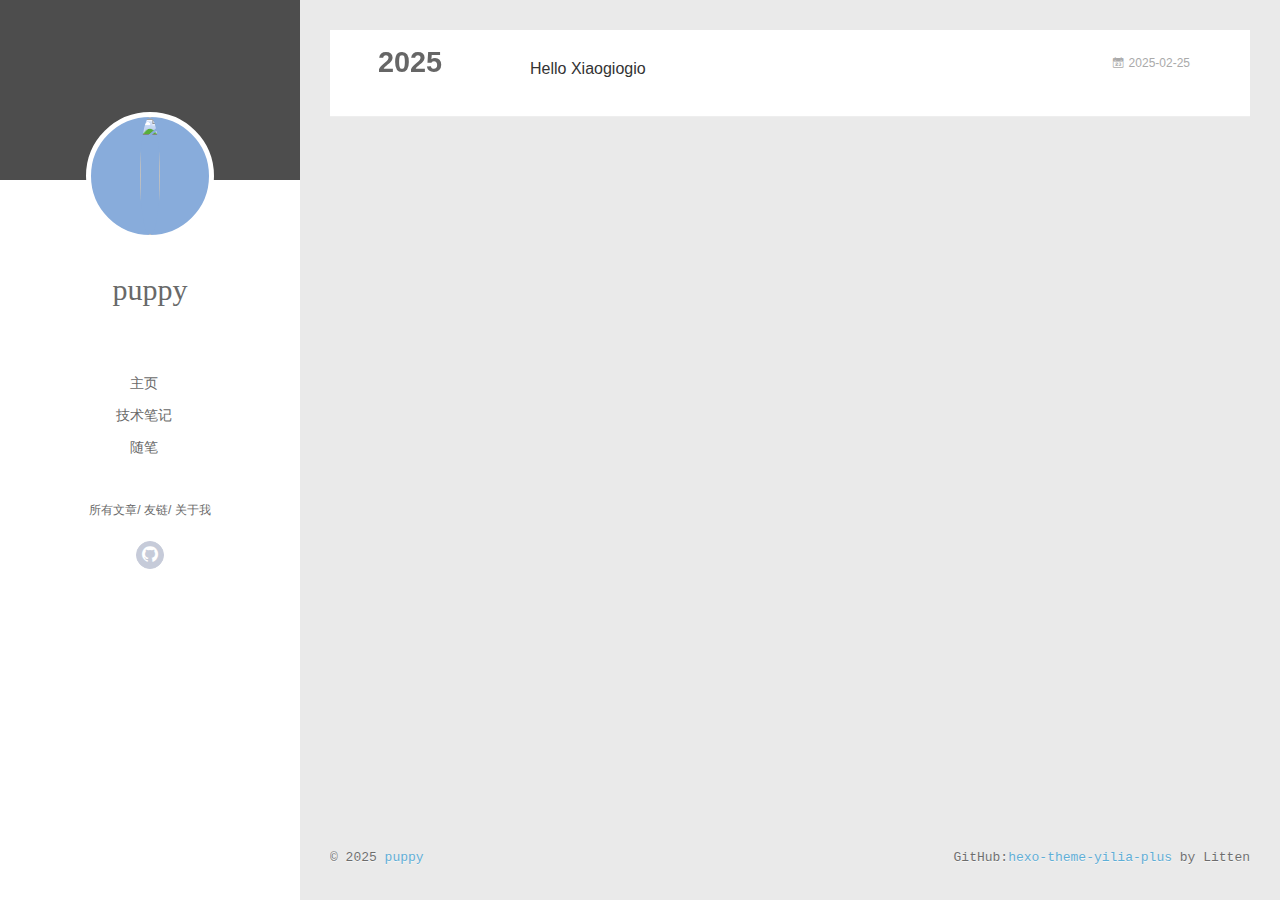
==== archives/index.html @ 55678114 "Site updated: 2025-02-26 10:59:20" ====
<!DOCTYPE html>
<html>
<head>
  <meta charset="utf-8">
  
  <meta name="renderer" content="webkit">
  <meta http-equiv="X-UA-Compatible" content="IE=edge" >
  <link rel="dns-prefetch" href="http://example.com">
  <title>Archives | puppy</title>
  <meta name="generator" content="hexo-theme-yilia-plus">
  <meta name="viewport" content="width=device-width, initial-scale=1, maximum-scale=1">
  
  <meta property="og:type" content="website">
<meta property="og:title" content="puppy">
<meta property="og:url" content="http://example.com/archives/index.html">
<meta property="og:site_name" content="puppy">
<meta property="og:locale" content="en_US">
<meta property="article:author" content="puppy">
<meta name="twitter:card" content="summary">
  
    <link rel="alternative" href="/atom.xml" title="puppy" type="application/atom+xml">
  
  
    <link rel="icon" href="/favicon.ico">
  
  
    <link rel="apple-touch-icon" href="/apple-touch-icon-180x180.png">
  
  <link rel="stylesheet" type="text/css" href="/./main.a5fda8.css">
  <style type="text/css">
    
    #container.show {
      background: linear-gradient(200deg,#a0cfe4,#e8c37e);
    }
  </style>
  

  

  
    
 	  <script src="/lib/clickLove.js"></script>
  
  


  

</head>

<body>
  <div id="container" q-class="show:isCtnShow">
    <canvas id="anm-canvas" class="anm-canvas"></canvas>
    <div class="left-col" q-class="show:isShow">
      


<div class="overlay" style="background: #4d4d4d;"></div>
<div class="intrude-less">
	<header id="header" class="inner">
		<a href="/" class="profilepic">
			<img src="/img/head.jpg" class="js-avatar">
		</a>
		<hgroup>
			<h1 class="header-author"><a href="/">puppy</a></h1>
		</hgroup>
		

		<nav class="header-menu">
			<ul>
			
				<li><a href="/" target="_blank">主页</a></li>
			
				<li><a href="https://zhousiwei.gitee.io/ibooks/" target="_blank">技术笔记</a></li>
			
				<li><a href="/tags/%E9%9A%8F%E7%AC%94/" target="_blank">随笔</a></li>
			
			</ul>
		</nav>
		<nav class="header-smart-menu">
			
				
					<a q-on="click: openSlider(e, 'innerArchive')" href="javascript:void(0)">所有文章</a>
				
			
				
					<a q-on="click: openSlider(e, 'friends')" href="javascript:void(0)">友链</a>
				
			
				
					<a q-on="click: openSlider(e, 'aboutme')" href="javascript:void(0)">关于我</a>
				
			
		</nav>
		<nav class="header-nav">
			<div class="social">
				
					
						<a class="github" href="https://github.com/ispuppy" 
												title="GitHub" target="_blank"><i class="icon-github"></i></a>
					
				
			</div>
		
		</nav>
	</header>		
</div>

    </div>
    <div class="mid-col" q-class="show:isShow,hide:isShow|isFalse">
      
      
<nav id="mobile-nav">
  	<div class="overlay js-overlay" style="background: #4d4d4d"></div>
	<div class="btnctn js-mobile-btnctn">
  		<div class="slider-trigger list" q-on="click: openSlider(e)"><i class="icon icon-sort"></i></div>
	</div>
	<div class="intrude-less">
		<header id="header" class="inner">
			<div class="profilepic">
				<a href="/">
					<img src="/img/head.jpg" class="js-avatar">
				</a>
			</div>
			<hgroup>
			  <h1 class="header-author js-header-author">puppy</h1>
			</hgroup>
			
			
			
				
			
				
			
				
			
			
			
			<nav class="header-nav">
				<div class="social">
					
						
						<a class="github" target="_blank" 
							href="https://github.com/ispuppy" title="GitHub"><i class="icon-github"></i></a>
						
					
				</div>
			</nav>

			<nav class="header-menu js-header-menu">
				<ul style="width: 70%">
				
				
					<li style="width: 33.333333333333336%"><a href="/">主页</a></li>
		        
					<li style="width: 33.333333333333336%"><a target="_blank" rel="noopener" href="https://zhousiwei.gitee.io/ibooks/">技术笔记</a></li>
		        
					<li style="width: 33.333333333333336%"><a href="/tags/%E9%9A%8F%E7%AC%94/">随笔</a></li>
		        
				</ul>
			</nav>
		</header>				
	</div>
	<div class="mobile-mask" style="display:none" q-show="isShow"></div>
</nav>

      <div id="wrapper" class="body-wrap">
        <div class="menu-l">
          <div class="canvas-wrap">
            <canvas data-colors="#eaeaea" data-sectionHeight="100" data-contentId="js-content" id="myCanvas1"
              class="anm-canvas"></canvas>
          </div>
          <div id="js-content" class="content-ll">
            
  
  
    
    
      
      
      <section class="archives-wrap">
        <div class="archive-year-wrap">
          <a href="/archives/2025" class="archive-year">2025</a>
        </div>
        <div class="archives">
    
    <article class="archive-article archive-type-post">
  <div class="archive-article-inner">
    <header class="archive-article-header">
      	<div class="article-meta">
	      	
<a href="/2025/02/25/hello-world/" class="archive-article-date">
        <time datetime="2025-02-25T11:07:12.237Z" itemprop="datePublished"><i class="icon-calendar icon"></i>2025-02-25</time>
</a>

        </div>
    	 
  
    <h1 itemprop="name">
	
	  <a class="archive-article-title" href="/2025/02/25/hello-world/" target="_blank">Hello Xiaogiogio</a>
  
    </h1>
  


        <div class="article-info info-on-right">
          
          

        </div>
        <div class="clearfix"></div>
    </header>
  </div>
</article>
  
  
    </div></section>
  

    


          </div>
        </div>
      </div>
      <footer id="footer">
  <div class="outer">
    <div id="footer-info">
    	<div class="footer-left">
    		&copy; 2025 <a href="http://example.com/" target="_blank">puppy</a>
    	</div>
      	<div class="footer-right">
			
			
      		GitHub:<a href="https://github.com/JoeyBling/hexo-theme-yilia-plus" target="_blank">hexo-theme-yilia-plus</a> by Litten
      	</div>
    </div>
  </div>
  
  
	<script src="/lib/busuanzi.pure.js"></script>
	
  
  
	
	<span id="busuanzi_container_site_pv" style="display:none">
		本站总访问量<span id="busuanzi_value_site_pv"></span>次	
	        <span class="post-meta-divider" >|</span>
	</span>
  	<span id="busuanzi_container_site_uv" style='display:none'>
  		本站访客数<span id="busuanzi_value_site_uv"></span>人
  	</span>
  
</footer>

    </div>
    <script>
	var yiliaConfig = {
		mathjax: false,
		isHome: false,
		isPost: false,
		isArchive: true,
		isTag: false,
		isCategory: false,
		open_in_new: true,
		toc_hide_index: true,
		root: "/",
		innerArchive: true,
		showTags: true
	}
</script>

<script>!function(r){function e(t){if(i[t])return i[t].exports;var n=i[t]={exports:{},id:t,loaded:!1};return r[t].call(n.exports,n,n.exports,e),n.loaded=!0,n.exports}var i={};e.m=r,e.c=i,e.p="./",e(0)}([function(t,n,r){r(208),t.exports=r(205)},function(t,n,r){var d=r(3),y=r(46),g=r(26),b=r(27),x=r(47),m="prototype",S=function(t,n,r){var e,i,o,u,c=t&S.F,f=t&S.G,a=t&S.S,s=t&S.P,l=t&S.B,h=f?d:a?d[n]||(d[n]={}):(d[n]||{})[m],v=f?y:y[n]||(y[n]={}),p=v[m]||(v[m]={});for(e in f&&(r=n),r)o=((i=!c&&h&&void 0!==h[e])?h:r)[e],u=l&&i?x(o,d):s&&"function"==typeof o?x(Function.call,o):o,h&&b(h,e,o,t&S.U),v[e]!=o&&g(v,e,u),s&&p[e]!=o&&(p[e]=o)};d.core=y,S.F=1,S.G=2,S.S=4,S.P=8,S.B=16,S.W=32,S.U=64,S.R=128,t.exports=S},function(t,n,r){var e=r(5);t.exports=function(t){if(!e(t))throw TypeError(t+" is not an object!");return t}},function(t,n){var r=t.exports="undefined"!=typeof window&&window.Math==Math?window:"undefined"!=typeof self&&self.Math==Math?self:Function("return this")();"number"==typeof __g&&(__g=r)},function(t,n){t.exports=function(t){try{return!!t()}catch(t){return!0}}},function(t,n){t.exports=function(t){return"object"==typeof t?null!==t:"function"==typeof t}},function(t,n){var r=t.exports="undefined"!=typeof window&&window.Math==Math?window:"undefined"!=typeof self&&self.Math==Math?self:Function("return this")();"number"==typeof __g&&(__g=r)},function(t,n,r){var e=r(118)("wks"),i=r(79),o=r(3).Symbol,u="function"==typeof o;(t.exports=function(t){return e[t]||(e[t]=u&&o[t]||(u?o:i)("Symbol."+t))}).store=e},function(t,n,r){var e=r(49),i=Math.min;t.exports=function(t){return 0<t?i(e(t),9007199254740991):0}},function(t,n){var r={}.hasOwnProperty;t.exports=function(t,n){return r.call(t,n)}},function(t,n,r){t.exports=!r(4)(function(){return 7!=Object.defineProperty({},"a",{get:function(){return 7}}).a})},function(t,n,r){var e=r(2),i=r(174),o=r(53),u=Object.defineProperty;n.f=r(10)?Object.defineProperty:function(t,n,r){if(e(t),n=o(n,!0),e(r),i)try{return u(t,n,r)}catch(t){}if("get"in r||"set"in r)throw TypeError("Accessors not supported!");return"value"in r&&(t[n]=r.value),t}},function(t,n,r){t.exports=!r(20)(function(){return 7!=Object.defineProperty({},"a",{get:function(){return 7}}).a})},function(t,n,r){var e=r(14),i=r(24);t.exports=r(12)?function(t,n,r){return e.f(t,n,i(1,r))}:function(t,n,r){return t[n]=r,t}},function(t,n,r){var e=r(22),i=r(60),o=r(42),u=Object.defineProperty;n.f=r(12)?Object.defineProperty:function(t,n,r){if(e(t),n=o(n,!0),e(r),i)try{return u(t,n,r)}catch(t){}if("get"in r||"set"in r)throw TypeError("Accessors not supported!");return"value"in r&&(t[n]=r.value),t}},function(t,n,r){var e=r(96),i=r(34);t.exports=function(t){return e(i(t))}},function(t,n,r){var e=r(40)("wks"),i=r(25),o=r(6).Symbol,u="function"==typeof o;(t.exports=function(t){return e[t]||(e[t]=u&&o[t]||(u?o:i)("Symbol."+t))}).store=e},function(t,n,r){var e=r(51);t.exports=function(t){return Object(e(t))}},function(t,n){t.exports=function(t){return"object"==typeof t?null!==t:"function"==typeof t}},function(t,n){var r=t.exports={version:"2.6.9"};"number"==typeof __e&&(__e=r)},function(t,n){t.exports=function(t){try{return!!t()}catch(t){return!0}}},function(t,n){t.exports=function(t){if("function"!=typeof t)throw TypeError(t+" is not a function!");return t}},function(t,n,r){var e=r(18);t.exports=function(t){if(!e(t))throw TypeError(t+" is not an object!");return t}},function(t,n){t.exports=!0},function(t,n){t.exports=function(t,n){return{enumerable:!(1&t),configurable:!(2&t),writable:!(4&t),value:n}}},function(t,n){var r=0,e=Math.random();t.exports=function(t){return"Symbol(".concat(void 0===t?"":t,")_",(++r+e).toString(36))}},function(t,n,r){var e=r(11),i=r(75);t.exports=r(10)?function(t,n,r){return e.f(t,n,i(1,r))}:function(t,n,r){return t[n]=r,t}},function(t,n,r){var o=r(3),u=r(26),c=r(30),f=r(79)("src"),e=r(219),i="toString",a=(""+e).split(i);r(46).inspectSource=function(t){return e.call(t)},(t.exports=function(t,n,r,e){var i="function"==typeof r;i&&(c(r,"name")||u(r,"name",n)),t[n]!==r&&(i&&(c(r,f)||u(r,f,t[n]?""+t[n]:a.join(String(n)))),t===o?t[n]=r:e?t[n]?t[n]=r:u(t,n,r):(delete t[n],u(t,n,r)))})(Function.prototype,i,function(){return"function"==typeof this&&this[f]||e.call(this)})},function(t,n,r){var e=r(1),i=r(4),u=r(51),c=/"/g,o=function(t,n,r,e){var i=String(u(t)),o="<"+n;return""!==r&&(o+=" "+r+'="'+String(e).replace(c,"&quot;")+'"'),o+">"+i+"</"+n+">"};t.exports=function(n,t){var r={};r[n]=t(o),e(e.P+e.F*i(function(){var t=""[n]('"');return t!==t.toLowerCase()||3<t.split('"').length}),"String",r)}},function(t,n,r){var e=r(65),i=r(35);t.exports=Object.keys||function(t){return e(t,i)}},function(t,n){var r={}.hasOwnProperty;t.exports=function(t,n){return r.call(t,n)}},function(t,n,r){var e=r(117),i=r(75),o=r(33),u=r(53),c=r(30),f=r(174),a=Object.getOwnPropertyDescriptor;n.f=r(10)?a:function(t,n){if(t=o(t),n=u(n,!0),f)try{return a(t,n)}catch(t){}if(c(t,n))return i(!e.f.call(t,n),t[n])}},function(t,n,r){var e=r(30),i=r(17),o=r(154)("IE_PROTO"),u=Object.prototype;t.exports=Object.getPrototypeOf||function(t){return t=i(t),e(t,o)?t[o]:"function"==typeof t.constructor&&t instanceof t.constructor?t.constructor.prototype:t instanceof Object?u:null}},function(t,n,r){var e=r(116),i=r(51);t.exports=function(t){return e(i(t))}},function(t,n){t.exports=function(t){if(null==t)throw TypeError("Can't call method on  "+t);return t}},function(t,n){t.exports="constructor,hasOwnProperty,isPrototypeOf,propertyIsEnumerable,toLocaleString,toString,valueOf".split(",")},function(t,n){t.exports={}},function(t,n){n.f={}.propertyIsEnumerable},function(t,n,r){var e=r(14).f,i=r(9),o=r(16)("toStringTag");t.exports=function(t,n,r){t&&!i(t=r?t:t.prototype,o)&&e(t,o,{configurable:!0,value:n})}},function(t,n,r){var e=r(40)("keys"),i=r(25);t.exports=function(t){return e[t]||(e[t]=i(t))}},function(t,n,r){var e=r(19),i=r(6),o="__core-js_shared__",u=i[o]||(i[o]={});(t.exports=function(t,n){return u[t]||(u[t]=void 0!==n?n:{})})("versions",[]).push({version:e.version,mode:r(23)?"pure":"global",copyright:"© 2019 Denis Pushkarev (zloirock.ru)"})},function(t,n){var r=Math.ceil,e=Math.floor;t.exports=function(t){return isNaN(t=+t)?0:(0<t?e:r)(t)}},function(t,n,r){var i=r(18);t.exports=function(t,n){if(!i(t))return t;var r,e;if(n&&"function"==typeof(r=t.toString)&&!i(e=r.call(t)))return e;if("function"==typeof(r=t.valueOf)&&!i(e=r.call(t)))return e;if(!n&&"function"==typeof(r=t.toString)&&!i(e=r.call(t)))return e;throw TypeError("Can't convert object to primitive value")}},function(t,n,r){var e=r(6),i=r(19),o=r(23),u=r(44),c=r(14).f;t.exports=function(t){var n=i.Symbol||(i.Symbol=o?{}:e.Symbol||{});"_"==t.charAt(0)||t in n||c(n,t,{value:u.f(t)})}},function(t,n,r){n.f=r(16)},function(t,n){var r={}.toString;t.exports=function(t){return r.call(t).slice(8,-1)}},function(t,n){var r=t.exports={version:"2.6.9"};"number"==typeof __e&&(__e=r)},function(t,n,r){var o=r(21);t.exports=function(e,i,t){if(o(e),void 0===i)return e;switch(t){case 1:return function(t){return e.call(i,t)};case 2:return function(t,n){return e.call(i,t,n)};case 3:return function(t,n,r){return e.call(i,t,n,r)}}return function(){return e.apply(i,arguments)}}},function(t,n,r){"use strict";var e=r(4);t.exports=function(t,n){return!!t&&e(function(){n?t.call(null,function(){},1):t.call(null)})}},function(t,n){var r=Math.ceil,e=Math.floor;t.exports=function(t){return isNaN(t=+t)?0:(0<t?e:r)(t)}},function(t,n,r){var x=r(47),m=r(116),S=r(17),w=r(8),e=r(138);t.exports=function(l,t){var h=1==l,v=2==l,p=3==l,d=4==l,y=6==l,g=5==l||y,b=t||e;return function(t,n,r){for(var e,i,o=S(t),u=m(o),c=x(n,r,3),f=w(u.length),a=0,s=h?b(t,f):v?b(t,0):void 0;a<f;a++)if((g||a in u)&&(i=c(e=u[a],a,o),l))if(h)s[a]=i;else if(i)switch(l){case 3:return!0;case 5:return e;case 6:return a;case 2:s.push(e)}else if(d)return!1;return y?-1:p||d?d:s}}},function(t,n){t.exports=function(t){if(null==t)throw TypeError("Can't call method on  "+t);return t}},function(t,n,r){var i=r(1),o=r(46),u=r(4);t.exports=function(t,n){var r=(o.Object||{})[t]||Object[t],e={};e[t]=n(r),i(i.S+i.F*u(function(){r(1)}),"Object",e)}},function(t,n,r){var i=r(5);t.exports=function(t,n){if(!i(t))return t;var r,e;if(n&&"function"==typeof(r=t.toString)&&!i(e=r.call(t)))return e;if("function"==typeof(r=t.valueOf)&&!i(e=r.call(t)))return e;if(!n&&"function"==typeof(r=t.toString)&&!i(e=r.call(t)))return e;throw TypeError("Can't convert object to primitive value")}},function(t,n,r){var d=r(6),y=r(19),g=r(93),b=r(13),x=r(9),m="prototype",S=function(t,n,r){var e,i,o,u=t&S.F,c=t&S.G,f=t&S.S,a=t&S.P,s=t&S.B,l=t&S.W,h=c?y:y[n]||(y[n]={}),v=h[m],p=c?d:f?d[n]:(d[n]||{})[m];for(e in c&&(r=n),r)(i=!u&&p&&void 0!==p[e])&&x(h,e)||(o=i?p[e]:r[e],h[e]=c&&"function"!=typeof p[e]?r[e]:s&&i?g(o,d):l&&p[e]==o?function(e){var t=function(t,n,r){if(this instanceof e){switch(arguments.length){case 0:return new e;case 1:return new e(t);case 2:return new e(t,n)}return new e(t,n,r)}return e.apply(this,arguments)};return t[m]=e[m],t}(o):a&&"function"==typeof o?g(Function.call,o):o,a&&((h.virtual||(h.virtual={}))[e]=o,t&S.R&&v&&!v[e]&&b(v,e,o)))};S.F=1,S.G=2,S.S=4,S.P=8,S.B=16,S.W=32,S.U=64,S.R=128,t.exports=S},function(t,n,r){var e=r(34);t.exports=function(t){return Object(e(t))}},function(t,n,r){var o=r(196),e=r(1),i=r(118)("metadata"),u=i.store||(i.store=new(r(200))),c=function(t,n,r){var e=u.get(t);if(!e){if(!r)return;u.set(t,e=new o)}var i=e.get(n);if(!i){if(!r)return;e.set(n,i=new o)}return i};t.exports={store:u,map:c,has:function(t,n,r){var e=c(n,r,!1);return void 0!==e&&e.has(t)},get:function(t,n,r){var e=c(n,r,!1);return void 0===e?void 0:e.get(t)},set:function(t,n,r,e){c(r,e,!0).set(t,n)},keys:function(t,n){var r=c(t,n,!1),e=[];return r&&r.forEach(function(t,n){e.push(n)}),e},key:function(t){return void 0===t||"symbol"==typeof t?t:String(t)},exp:function(t){e(e.S,"Reflect",t)}}},function(t,n,r){"use strict";if(r(10)){var g=r(68),b=r(3),x=r(4),m=r(1),S=r(132),e=r(159),h=r(47),w=r(70),i=r(75),_=r(26),o=r(76),u=r(49),O=r(8),E=r(194),c=r(78),f=r(53),a=r(30),M=r(81),P=r(5),v=r(17),p=r(145),j=r(72),F=r(32),A=r(73).f,d=r(161),s=r(79),l=r(7),y=r(50),I=r(120),L=r(119),N=r(162),T=r(82),k=r(125),R=r(77),C=r(137),D=r(166),G=r(11),W=r(31),U=G.f,V=W.f,B=b.RangeError,q=b.TypeError,z=b.Uint8Array,K="ArrayBuffer",H="Shared"+K,J="BYTES_PER_ELEMENT",$="prototype",Y=Array[$],X=e.ArrayBuffer,Q=e.DataView,Z=y(0),tt=y(2),nt=y(3),rt=y(4),et=y(5),it=y(6),ot=I(!0),ut=I(!1),ct=N.values,ft=N.keys,at=N.entries,st=Y.lastIndexOf,lt=Y.reduce,ht=Y.reduceRight,vt=Y.join,pt=Y.sort,dt=Y.slice,yt=Y.toString,gt=Y.toLocaleString,bt=l("iterator"),xt=l("toStringTag"),mt=s("typed_constructor"),St=s("def_constructor"),wt=S.CONSTR,_t=S.TYPED,Ot=S.VIEW,Et="Wrong length!",Mt=y(1,function(t,n){return It(L(t,t[St]),n)}),Pt=x(function(){return 1===new z(new Uint16Array([1]).buffer)[0]}),jt=!!z&&!!z[$].set&&x(function(){new z(1).set({})}),Ft=function(t,n){var r=u(t);if(r<0||r%n)throw B("Wrong offset!");return r},At=function(t){if(P(t)&&_t in t)return t;throw q(t+" is not a typed array!")},It=function(t,n){if(!(P(t)&&mt in t))throw q("It is not a typed array constructor!");return new t(n)},Lt=function(t,n){return Nt(L(t,t[St]),n)},Nt=function(t,n){for(var r=0,e=n.length,i=It(t,e);r<e;)i[r]=n[r++];return i},Tt=function(t,n,r){U(t,n,{get:function(){return this._d[r]}})},kt=function(t){var n,r,e,i,o,u,c=v(t),f=arguments.length,a=1<f?arguments[1]:void 0,s=void 0!==a,l=d(c);if(null!=l&&!p(l)){for(u=l.call(c),e=[],n=0;!(o=u.next()).done;n++)e.push(o.value);c=e}for(s&&2<f&&(a=h(a,arguments[2],2)),n=0,r=O(c.length),i=It(this,r);n<r;n++)i[n]=s?a(c[n],n):c[n];return i},Rt=function(){for(var t=0,n=arguments.length,r=It(this,n);t<n;)r[t]=arguments[t++];return r},Ct=!!z&&x(function(){gt.call(new z(1))}),Dt=function(){return gt.apply(Ct?dt.call(At(this)):At(this),arguments)},Gt={copyWithin:function(t,n){return D.call(At(this),t,n,2<arguments.length?arguments[2]:void 0)},every:function(t){return rt(At(this),t,1<arguments.length?arguments[1]:void 0)},fill:function(t){return C.apply(At(this),arguments)},filter:function(t){return Lt(this,tt(At(this),t,1<arguments.length?arguments[1]:void 0))},find:function(t){return et(At(this),t,1<arguments.length?arguments[1]:void 0)},findIndex:function(t){return it(At(this),t,1<arguments.length?arguments[1]:void 0)},forEach:function(t){Z(At(this),t,1<arguments.length?arguments[1]:void 0)},indexOf:function(t){return ut(At(this),t,1<arguments.length?arguments[1]:void 0)},includes:function(t){return ot(At(this),t,1<arguments.length?arguments[1]:void 0)},join:function(t){return vt.apply(At(this),arguments)},lastIndexOf:function(t){return st.apply(At(this),arguments)},map:function(t){return Mt(At(this),t,1<arguments.length?arguments[1]:void 0)},reduce:function(t){return lt.apply(At(this),arguments)},reduceRight:function(t){return ht.apply(At(this),arguments)},reverse:function(){for(var t,n=this,r=At(n).length,e=Math.floor(r/2),i=0;i<e;)t=n[i],n[i++]=n[--r],n[r]=t;return n},some:function(t){return nt(At(this),t,1<arguments.length?arguments[1]:void 0)},sort:function(t){return pt.call(At(this),t)},subarray:function(t,n){var r=At(this),e=r.length,i=c(t,e);return new(L(r,r[St]))(r.buffer,r.byteOffset+i*r.BYTES_PER_ELEMENT,O((void 0===n?e:c(n,e))-i))}},Wt=function(t,n){return Lt(this,dt.call(At(this),t,n))},Ut=function(t){At(this);var n=Ft(arguments[1],1),r=this.length,e=v(t),i=O(e.length),o=0;if(r<i+n)throw B(Et);for(;o<i;)this[n+o]=e[o++]},Vt={entries:function(){return at.call(At(this))},keys:function(){return ft.call(At(this))},values:function(){return ct.call(At(this))}},Bt=function(t,n){return P(t)&&t[_t]&&"symbol"!=typeof n&&n in t&&String(+n)==String(n)},qt=function(t,n){return Bt(t,n=f(n,!0))?i(2,t[n]):V(t,n)},zt=function(t,n,r){return!(Bt(t,n=f(n,!0))&&P(r)&&a(r,"value"))||a(r,"get")||a(r,"set")||r.configurable||a(r,"writable")&&!r.writable||a(r,"enumerable")&&!r.enumerable?U(t,n,r):(t[n]=r.value,t)};wt||(W.f=qt,G.f=zt),m(m.S+m.F*!wt,"Object",{getOwnPropertyDescriptor:qt,defineProperty:zt}),x(function(){yt.call({})})&&(yt=gt=function(){return vt.call(this)});var Kt=o({},Gt);o(Kt,Vt),_(Kt,bt,Vt.values),o(Kt,{slice:Wt,set:Ut,constructor:function(){},toString:yt,toLocaleString:Dt}),Tt(Kt,"buffer","b"),Tt(Kt,"byteOffset","o"),Tt(Kt,"byteLength","l"),Tt(Kt,"length","e"),U(Kt,xt,{get:function(){return this[_t]}}),t.exports=function(t,l,n,o){var h=t+((o=!!o)?"Clamped":"")+"Array",r="get"+t,u="set"+t,v=b[h],c=v||{},e=v&&F(v),i=!v||!S.ABV,f={},a=v&&v[$],p=function(t,i){U(t,i,{get:function(){return t=i,(n=this._d).v[r](t*l+n.o,Pt);var t,n},set:function(t){return n=i,r=t,e=this._d,o&&(r=(r=Math.round(r))<0?0:255<r?255:255&r),void e.v[u](n*l+e.o,r,Pt);var n,r,e},enumerable:!0})};i?(v=n(function(t,n,r,e){w(t,v,h,"_d");var i,o,u,c,f=0,a=0;if(P(n)){if(!(n instanceof X||(c=M(n))==K||c==H))return _t in n?Nt(v,n):kt.call(v,n);i=n,a=Ft(r,l);var s=n.byteLength;if(void 0===e){if(s%l)throw B(Et);if((o=s-a)<0)throw B(Et)}else if(s<(o=O(e)*l)+a)throw B(Et);u=o/l}else u=E(n),i=new X(o=u*l);for(_(t,"_d",{b:i,o:a,l:o,e:u,v:new Q(i)});f<u;)p(t,f++)}),a=v[$]=j(Kt),_(a,"constructor",v)):x(function(){v(1)})&&x(function(){new v(-1)})&&k(function(t){new v,new v(null),new v(1.5),new v(t)},!0)||(v=n(function(t,n,r,e){var i;return w(t,v,h),P(n)?n instanceof X||(i=M(n))==K||i==H?void 0!==e?new c(n,Ft(r,l),e):void 0!==r?new c(n,Ft(r,l)):new c(n):_t in n?Nt(v,n):kt.call(v,n):new c(E(n))}),Z(e!==Function.prototype?A(c).concat(A(e)):A(c),function(t){t in v||_(v,t,c[t])}),v[$]=a,g||(a.constructor=v));var s=a[bt],d=!!s&&("values"==s.name||null==s.name),y=Vt.values;_(v,mt,!0),_(a,_t,h),_(a,Ot,!0),_(a,St,v),(o?new v(1)[xt]==h:xt in a)||U(a,xt,{get:function(){return h}}),f[h]=v,m(m.G+m.W+m.F*(v!=c),f),m(m.S,h,{BYTES_PER_ELEMENT:l}),m(m.S+m.F*x(function(){c.of.call(v,1)}),h,{from:kt,of:Rt}),J in a||_(a,J,l),m(m.P,h,Gt),R(h),m(m.P+m.F*jt,h,{set:Ut}),m(m.P+m.F*!d,h,Vt),g||a.toString==yt||(a.toString=yt),m(m.P+m.F*x(function(){new v(1).slice()}),h,{slice:Wt}),m(m.P+m.F*(x(function(){return[1,2].toLocaleString()!=new v([1,2]).toLocaleString()})||!x(function(){a.toLocaleString.call([1,2])})),h,{toLocaleString:Dt}),T[h]=d?s:y,g||d||_(a,bt,y)}}else t.exports=function(){}},function(t,n){var r={}.toString;t.exports=function(t){return r.call(t).slice(8,-1)}},function(t,n,r){var e=r(18),i=r(6).document,o=e(i)&&e(i.createElement);t.exports=function(t){return o?i.createElement(t):{}}},function(t,n,r){t.exports=!r(12)&&!r(20)(function(){return 7!=Object.defineProperty(r(59)("div"),"a",{get:function(){return 7}}).a})},function(t,n,r){"use strict";var x=r(23),m=r(54),S=r(66),w=r(13),_=r(36),O=r(98),E=r(38),M=r(104),P=r(16)("iterator"),j=!([].keys&&"next"in[].keys()),F="values",A=function(){return this};t.exports=function(t,n,r,e,i,o,u){O(r,n,e);var c,f,a,s=function(t){if(!j&&t in p)return p[t];switch(t){case"keys":case F:return function(){return new r(this,t)}}return function(){return new r(this,t)}},l=n+" Iterator",h=i==F,v=!1,p=t.prototype,d=p[P]||p["@@iterator"]||i&&p[i],y=d||s(i),g=i?h?s("entries"):y:void 0,b="Array"==n&&p.entries||d;if(b&&((a=M(b.call(new t)))!==Object.prototype&&a.next&&(E(a,l,!0),x||"function"==typeof a[P]||w(a,P,A))),h&&d&&d.name!==F&&(v=!0,y=function(){return d.call(this)}),x&&!u||!j&&!v&&p[P]||w(p,P,y),_[n]=y,_[l]=A,i)if(c={values:h?y:s(F),keys:o?y:s("keys"),entries:g},u)for(f in c)f in p||S(p,f,c[f]);else m(m.P+m.F*(j||v),n,c);return c}},function(t,n,e){var i=e(22),o=e(101),u=e(35),c=e(39)("IE_PROTO"),f=function(){},a="prototype",s=function(){var t,n=e(59)("iframe"),r=u.length;for(n.style.display="none",e(95).appendChild(n),n.src="javascript:",(t=n.contentWindow.document).open(),t.write("<script>document.F=Object<\/script>"),t.close(),s=t.F;r--;)delete s[a][u[r]];return s()};t.exports=Object.create||function(t,n){var r;return null!==t?(f[a]=i(t),r=new f,f[a]=null,r[c]=t):r=s(),void 0===n?r:o(r,n)}},function(t,n,r){var e=r(65),i=r(35).concat("length","prototype");n.f=Object.getOwnPropertyNames||function(t){return e(t,i)}},function(t,n){n.f=Object.getOwnPropertySymbols},function(t,n,r){var u=r(9),c=r(15),f=r(92)(!1),a=r(39)("IE_PROTO");t.exports=function(t,n){var r,e=c(t),i=0,o=[];for(r in e)r!=a&&u(e,r)&&o.push(r);for(;n.length>i;)u(e,r=n[i++])&&(~f(o,r)||o.push(r));return o}},function(t,n,r){t.exports=r(13)},function(t,n,r){var e=r(7)("unscopables"),i=Array.prototype;null==i[e]&&r(26)(i,e,{}),t.exports=function(t){i[e][t]=!0}},function(t,n){t.exports=!1},function(t,n,r){var e=r(79)("meta"),i=r(5),o=r(30),u=r(11).f,c=0,f=Object.isExtensible||function(){return!0},a=!r(4)(function(){return f(Object.preventExtensions({}))}),s=function(t){u(t,e,{value:{i:"O"+ ++c,w:{}}})},l=t.exports={KEY:e,NEED:!1,fastKey:function(t,n){if(!i(t))return"symbol"==typeof t?t:("string"==typeof t?"S":"P")+t;if(!o(t,e)){if(!f(t))return"F";if(!n)return"E";s(t)}return t[e].i},getWeak:function(t,n){if(!o(t,e)){if(!f(t))return!0;if(!n)return!1;s(t)}return t[e].w},onFreeze:function(t){return a&&l.NEED&&f(t)&&!o(t,e)&&s(t),t}}},function(t,n){t.exports=function(t,n,r,e){if(!(t instanceof n)||void 0!==e&&e in t)throw TypeError(r+": incorrect invocation!");return t}},function(t,n,r){var h=r(47),v=r(177),p=r(145),d=r(2),y=r(8),g=r(161),b={},x={};(n=t.exports=function(t,n,r,e,i){var o,u,c,f,a=i?function(){return t}:g(t),s=h(r,e,n?2:1),l=0;if("function"!=typeof a)throw TypeError(t+" is not iterable!");if(p(a)){for(o=y(t.length);l<o;l++)if((f=n?s(d(u=t[l])[0],u[1]):s(t[l]))===b||f===x)return f}else for(c=a.call(t);!(u=c.next()).done;)if((f=v(c,s,u.value,n))===b||f===x)return f}).BREAK=b,n.RETURN=x},function(t,n,e){var i=e(2),o=e(183),u=e(141),c=e(154)("IE_PROTO"),f=function(){},a="prototype",s=function(){var t,n=e(140)("iframe"),r=u.length;for(n.style.display="none",e(143).appendChild(n),n.src="javascript:",(t=n.contentWindow.document).open(),t.write("<script>document.F=Object<\/script>"),t.close(),s=t.F;r--;)delete s[a][u[r]];return s()};t.exports=Object.create||function(t,n){var r;return null!==t?(f[a]=i(t),r=new f,f[a]=null,r[c]=t):r=s(),void 0===n?r:o(r,n)}},function(t,n,r){var e=r(185),i=r(141).concat("length","prototype");n.f=Object.getOwnPropertyNames||function(t){return e(t,i)}},function(t,n,r){var e=r(185),i=r(141);t.exports=Object.keys||function(t){return e(t,i)}},function(t,n){t.exports=function(t,n){return{enumerable:!(1&t),configurable:!(2&t),writable:!(4&t),value:n}}},function(t,n,r){var i=r(27);t.exports=function(t,n,r){for(var e in n)i(t,e,n[e],r);return t}},function(t,n,r){"use strict";var e=r(3),i=r(11),o=r(10),u=r(7)("species");t.exports=function(t){var n=e[t];o&&n&&!n[u]&&i.f(n,u,{configurable:!0,get:function(){return this}})}},function(t,n,r){var e=r(49),i=Math.max,o=Math.min;t.exports=function(t,n){return(t=e(t))<0?i(t+n,0):o(t,n)}},function(t,n){var r=0,e=Math.random();t.exports=function(t){return"Symbol(".concat(void 0===t?"":t,")_",(++r+e).toString(36))}},function(t,n,r){var e=r(5);t.exports=function(t,n){if(!e(t)||t._t!==n)throw TypeError("Incompatible receiver, "+n+" required!");return t}},function(t,n,r){var i=r(45),o=r(7)("toStringTag"),u="Arguments"==i(function(){return arguments}());t.exports=function(t){var n,r,e;return void 0===t?"Undefined":null===t?"Null":"string"==typeof(r=function(t,n){try{return t[n]}catch(t){}}(n=Object(t),o))?r:u?i(n):"Object"==(e=i(n))&&"function"==typeof n.callee?"Arguments":e}},function(t,n){t.exports={}},function(t,n,r){var e=r(11).f,i=r(30),o=r(7)("toStringTag");t.exports=function(t,n,r){t&&!i(t=r?t:t.prototype,o)&&e(t,o,{configurable:!0,value:n})}},function(t,n,r){var u=r(1),e=r(51),c=r(4),f=r(157),i="["+f+"]",o=RegExp("^"+i+i+"*"),a=RegExp(i+i+"*$"),s=function(t,n,r){var e={},i=c(function(){return!!f[t]()||"​"!="​"[t]()}),o=e[t]=i?n(l):f[t];r&&(e[r]=o),u(u.P+u.F*i,"String",e)},l=s.trim=function(t,n){return t=String(e(t)),1&n&&(t=t.replace(o,"")),2&n&&(t=t.replace(a,"")),t};t.exports=s},function(t,n,r){t.exports={default:r(88),__esModule:!0}},function(t,n,r){t.exports={default:r(89),__esModule:!0}},function(t,n,r){"use strict";function e(t){return t&&t.__esModule?t:{default:t}}n.__esModule=!0;var i=e(r(86)),o=e(r(85)),u="function"==typeof o.default&&"symbol"==typeof i.default?function(t){return typeof t}:function(t){return t&&"function"==typeof o.default&&t.constructor===o.default&&t!==o.default.prototype?"symbol":typeof t};n.default="function"==typeof o.default&&"symbol"===u(i.default)?function(t){return void 0===t?"undefined":u(t)}:function(t){return t&&"function"==typeof o.default&&t.constructor===o.default&&t!==o.default.prototype?"symbol":void 0===t?"undefined":u(t)}},function(t,n,r){r(111),r(109),r(112),r(113),t.exports=r(19).Symbol},function(t,n,r){r(110),r(114),t.exports=r(44).f("iterator")},function(t,n){t.exports=function(t){if("function"!=typeof t)throw TypeError(t+" is not a function!");return t}},function(t,n){t.exports=function(){}},function(t,n,r){var f=r(15),a=r(107),s=r(106);t.exports=function(c){return function(t,n,r){var e,i=f(t),o=a(i.length),u=s(r,o);if(c&&n!=n){for(;u<o;)if((e=i[u++])!=e)return!0}else for(;u<o;u++)if((c||u in i)&&i[u]===n)return c||u||0;return!c&&-1}}},function(t,n,r){var o=r(90);t.exports=function(e,i,t){if(o(e),void 0===i)return e;switch(t){case 1:return function(t){return e.call(i,t)};case 2:return function(t,n){return e.call(i,t,n)};case 3:return function(t,n,r){return e.call(i,t,n,r)}}return function(){return e.apply(i,arguments)}}},function(t,n,r){var c=r(29),f=r(64),a=r(37);t.exports=function(t){var n=c(t),r=f.f;if(r)for(var e,i=r(t),o=a.f,u=0;i.length>u;)o.call(t,e=i[u++])&&n.push(e);return n}},function(t,n,r){var e=r(6).document;t.exports=e&&e.documentElement},function(t,n,r){var e=r(58);t.exports=Object("z").propertyIsEnumerable(0)?Object:function(t){return"String"==e(t)?t.split(""):Object(t)}},function(t,n,r){var e=r(58);t.exports=Array.isArray||function(t){return"Array"==e(t)}},function(t,n,r){"use strict";var e=r(62),i=r(24),o=r(38),u={};r(13)(u,r(16)("iterator"),function(){return this}),t.exports=function(t,n,r){t.prototype=e(u,{next:i(1,r)}),o(t,n+" Iterator")}},function(t,n){t.exports=function(t,n){return{value:n,done:!!t}}},function(t,n,r){var e=r(25)("meta"),i=r(18),o=r(9),u=r(14).f,c=0,f=Object.isExtensible||function(){return!0},a=!r(20)(function(){return f(Object.preventExtensions({}))}),s=function(t){u(t,e,{value:{i:"O"+ ++c,w:{}}})},l=t.exports={KEY:e,NEED:!1,fastKey:function(t,n){if(!i(t))return"symbol"==typeof t?t:("string"==typeof t?"S":"P")+t;if(!o(t,e)){if(!f(t))return"F";if(!n)return"E";s(t)}return t[e].i},getWeak:function(t,n){if(!o(t,e)){if(!f(t))return!0;if(!n)return!1;s(t)}return t[e].w},onFreeze:function(t){return a&&l.NEED&&f(t)&&!o(t,e)&&s(t),t}}},function(t,n,r){var u=r(14),c=r(22),f=r(29);t.exports=r(12)?Object.defineProperties:function(t,n){c(t);for(var r,e=f(n),i=e.length,o=0;o<i;)u.f(t,r=e[o++],n[r]);return t}},function(t,n,r){var e=r(37),i=r(24),o=r(15),u=r(42),c=r(9),f=r(60),a=Object.getOwnPropertyDescriptor;n.f=r(12)?a:function(t,n){if(t=o(t),n=u(n,!0),f)try{return a(t,n)}catch(t){}if(c(t,n))return i(!e.f.call(t,n),t[n])}},function(t,n,r){var e=r(15),i=r(63).f,o={}.toString,u="object"==typeof window&&window&&Object.getOwnPropertyNames?Object.getOwnPropertyNames(window):[];t.exports.f=function(t){return u&&"[object Window]"==o.call(t)?function(t){try{return i(t)}catch(t){return u.slice()}}(t):i(e(t))}},function(t,n,r){var e=r(9),i=r(55),o=r(39)("IE_PROTO"),u=Object.prototype;t.exports=Object.getPrototypeOf||function(t){return t=i(t),e(t,o)?t[o]:"function"==typeof t.constructor&&t instanceof t.constructor?t.constructor.prototype:t instanceof Object?u:null}},function(t,n,r){var f=r(41),a=r(34);t.exports=function(c){return function(t,n){var r,e,i=String(a(t)),o=f(n),u=i.length;return o<0||u<=o?c?"":void 0:(r=i.charCodeAt(o))<55296||56319<r||o+1===u||(e=i.charCodeAt(o+1))<56320||57343<e?c?i.charAt(o):r:c?i.slice(o,o+2):e-56320+(r-55296<<10)+65536}}},function(t,n,r){var e=r(41),i=Math.max,o=Math.min;t.exports=function(t,n){return(t=e(t))<0?i(t+n,0):o(t,n)}},function(t,n,r){var e=r(41),i=Math.min;t.exports=function(t){return 0<t?i(e(t),9007199254740991):0}},function(t,n,r){"use strict";var e=r(91),i=r(99),o=r(36),u=r(15);t.exports=r(61)(Array,"Array",function(t,n){this._t=u(t),this._i=0,this._k=n},function(){var t=this._t,n=this._k,r=this._i++;return!t||r>=t.length?(this._t=void 0,i(1)):i(0,"keys"==n?r:"values"==n?t[r]:[r,t[r]])},"values"),o.Arguments=o.Array,e("keys"),e("values"),e("entries")},function(t,n){},function(t,n,r){"use strict";var e=r(105)(!0);r(61)(String,"String",function(t){this._t=String(t),this._i=0},function(){var t,n=this._t,r=this._i;return r>=n.length?{value:void 0,done:!0}:(t=e(n,r),this._i+=t.length,{value:t,done:!1})})},function(t,n,r){"use strict";var e=r(6),u=r(9),i=r(12),o=r(54),c=r(66),f=r(100).KEY,a=r(20),s=r(40),l=r(38),h=r(25),v=r(16),p=r(44),d=r(43),y=r(94),g=r(97),b=r(22),x=r(18),m=r(55),S=r(15),w=r(42),_=r(24),O=r(62),E=r(103),M=r(102),P=r(64),j=r(14),F=r(29),A=M.f,I=j.f,L=E.f,N=e.Symbol,T=e.JSON,k=T&&T.stringify,R="prototype",C=v("_hidden"),D=v("toPrimitive"),G={}.propertyIsEnumerable,W=s("symbol-registry"),U=s("symbols"),V=s("op-symbols"),B=Object[R],q="function"==typeof N&&!!P.f,z=e.QObject,K=!z||!z[R]||!z[R].findChild,H=i&&a(function(){return 7!=O(I({},"a",{get:function(){return I(this,"a",{value:7}).a}})).a})?function(t,n,r){var e=A(B,n);e&&delete B[n],I(t,n,r),e&&t!==B&&I(B,n,e)}:I,J=function(t){var n=U[t]=O(N[R]);return n._k=t,n},$=q&&"symbol"==typeof N.iterator?function(t){return"symbol"==typeof t}:function(t){return t instanceof N},Y=function(t,n,r){return t===B&&Y(V,n,r),b(t),n=w(n,!0),b(r),u(U,n)?(r.enumerable?(u(t,C)&&t[C][n]&&(t[C][n]=!1),r=O(r,{enumerable:_(0,!1)})):(u(t,C)||I(t,C,_(1,{})),t[C][n]=!0),H(t,n,r)):I(t,n,r)},X=function(t,n){b(t);for(var r,e=y(n=S(n)),i=0,o=e.length;i<o;)Y(t,r=e[i++],n[r]);return t},Q=function(t){var n=G.call(this,t=w(t,!0));return!(this===B&&u(U,t)&&!u(V,t))&&(!(n||!u(this,t)||!u(U,t)||u(this,C)&&this[C][t])||n)},Z=function(t,n){if(t=S(t),n=w(n,!0),t!==B||!u(U,n)||u(V,n)){var r=A(t,n);return!r||!u(U,n)||u(t,C)&&t[C][n]||(r.enumerable=!0),r}},tt=function(t){for(var n,r=L(S(t)),e=[],i=0;r.length>i;)u(U,n=r[i++])||n==C||n==f||e.push(n);return e},nt=function(t){for(var n,r=t===B,e=L(r?V:S(t)),i=[],o=0;e.length>o;)!u(U,n=e[o++])||r&&!u(B,n)||i.push(U[n]);return i};q||(c((N=function(){if(this instanceof N)throw TypeError("Symbol is not a constructor!");var n=h(0<arguments.length?arguments[0]:void 0),r=function(t){this===B&&r.call(V,t),u(this,C)&&u(this[C],n)&&(this[C][n]=!1),H(this,n,_(1,t))};return i&&K&&H(B,n,{configurable:!0,set:r}),J(n)})[R],"toString",function(){return this._k}),M.f=Z,j.f=Y,r(63).f=E.f=tt,r(37).f=Q,P.f=nt,i&&!r(23)&&c(B,"propertyIsEnumerable",Q,!0),p.f=function(t){return J(v(t))}),o(o.G+o.W+o.F*!q,{Symbol:N});for(var rt="hasInstance,isConcatSpreadable,iterator,match,replace,search,species,split,toPrimitive,toStringTag,unscopables".split(","),et=0;rt.length>et;)v(rt[et++]);for(var it=F(v.store),ot=0;it.length>ot;)d(it[ot++]);o(o.S+o.F*!q,"Symbol",{for:function(t){return u(W,t+="")?W[t]:W[t]=N(t)},keyFor:function(t){if(!$(t))throw TypeError(t+" is not a symbol!");for(var n in W)if(W[n]===t)return n},useSetter:function(){K=!0},useSimple:function(){K=!1}}),o(o.S+o.F*!q,"Object",{create:function(t,n){return void 0===n?O(t):X(O(t),n)},defineProperty:Y,defineProperties:X,getOwnPropertyDescriptor:Z,getOwnPropertyNames:tt,getOwnPropertySymbols:nt});var ut=a(function(){P.f(1)});o(o.S+o.F*ut,"Object",{getOwnPropertySymbols:function(t){return P.f(m(t))}}),T&&o(o.S+o.F*(!q||a(function(){var t=N();return"[null]"!=k([t])||"{}"!=k({a:t})||"{}"!=k(Object(t))})),"JSON",{stringify:function(t){for(var n,r,e=[t],i=1;arguments.length>i;)e.push(arguments[i++]);if(r=n=e[1],(x(n)||void 0!==t)&&!$(t))return g(n)||(n=function(t,n){if("function"==typeof r&&(n=r.call(this,t,n)),!$(n))return n}),e[1]=n,k.apply(T,e)}}),N[R][D]||r(13)(N[R],D,N[R].valueOf),l(N,"Symbol"),l(Math,"Math",!0),l(e.JSON,"JSON",!0)},function(t,n,r){r(43)("asyncIterator")},function(t,n,r){r(43)("observable")},function(t,n,r){r(108);for(var e=r(6),i=r(13),o=r(36),u=r(16)("toStringTag"),c="CSSRuleList,CSSStyleDeclaration,CSSValueList,ClientRectList,DOMRectList,DOMStringList,DOMTokenList,DataTransferItemList,FileList,HTMLAllCollection,HTMLCollection,HTMLFormElement,HTMLSelectElement,MediaList,MimeTypeArray,NamedNodeMap,NodeList,PaintRequestList,Plugin,PluginArray,SVGLengthList,SVGNumberList,SVGPathSegList,SVGPointList,SVGStringList,SVGTransformList,SourceBufferList,StyleSheetList,TextTrackCueList,TextTrackList,TouchList".split(","),f=0;f<c.length;f++){var a=c[f],s=e[a],l=s&&s.prototype;l&&!l[u]&&i(l,u,a),o[a]=o.Array}},function(t,n,r){"use strict";var e=r(2);t.exports=function(){var t=e(this),n="";return t.global&&(n+="g"),t.ignoreCase&&(n+="i"),t.multiline&&(n+="m"),t.unicode&&(n+="u"),t.sticky&&(n+="y"),n}},function(t,n,r){var e=r(45);t.exports=Object("z").propertyIsEnumerable(0)?Object:function(t){return"String"==e(t)?t.split(""):Object(t)}},function(t,n){n.f={}.propertyIsEnumerable},function(t,n,r){var e=r(46),i=r(3),o="__core-js_shared__",u=i[o]||(i[o]={});(t.exports=function(t,n){return u[t]||(u[t]=void 0!==n?n:{})})("versions",[]).push({version:e.version,mode:r(68)?"pure":"global",copyright:"© 2019 Denis Pushkarev (zloirock.ru)"})},function(t,n,r){var i=r(2),o=r(21),u=r(7)("species");t.exports=function(t,n){var r,e=i(t).constructor;return void 0===e||null==(r=i(e)[u])?n:o(r)}},function(t,n,r){var f=r(33),a=r(8),s=r(78);t.exports=function(c){return function(t,n,r){var e,i=f(t),o=a(i.length),u=s(r,o);if(c&&n!=n){for(;u<o;)if((e=i[u++])!=e)return!0}else for(;u<o;u++)if((c||u in i)&&i[u]===n)return c||u||0;return!c&&-1}}},function(t,n,r){"use strict";var g=r(3),b=r(1),x=r(27),m=r(76),S=r(69),w=r(71),_=r(70),O=r(5),E=r(4),M=r(125),P=r(83),j=r(144);t.exports=function(e,t,n,r,i,o){var u=g[e],c=u,f=i?"set":"add",a=c&&c.prototype,s={},l=function(t){var r=a[t];x(a,t,"delete"==t?function(t){return!(o&&!O(t))&&r.call(this,0===t?0:t)}:"has"==t?function(t){return!(o&&!O(t))&&r.call(this,0===t?0:t)}:"get"==t?function(t){return o&&!O(t)?void 0:r.call(this,0===t?0:t)}:"add"==t?function(t){return r.call(this,0===t?0:t),this}:function(t,n){return r.call(this,0===t?0:t,n),this})};if("function"==typeof c&&(o||a.forEach&&!E(function(){(new c).entries().next()}))){var h=new c,v=h[f](o?{}:-0,1)!=h,p=E(function(){h.has(1)}),d=M(function(t){new c(t)}),y=!o&&E(function(){for(var t=new c,n=5;n--;)t[f](n,n);return!t.has(-0)});d||(((c=t(function(t,n){_(t,c,e);var r=j(new u,t,c);return null!=n&&w(n,i,r[f],r),r})).prototype=a).constructor=c),(p||y)&&(l("delete"),l("has"),i&&l("get")),(y||v)&&l(f),o&&a.clear&&delete a.clear}else c=r.getConstructor(t,e,i,f),m(c.prototype,n),S.NEED=!0;return P(c,e),s[e]=c,b(b.G+b.W+b.F*(c!=u),s),o||r.setStrong(c,e,i),c}},function(t,n,r){"use strict";r(197);var s=r(27),l=r(26),h=r(4),v=r(51),p=r(7),d=r(152),y=p("species"),g=!h(function(){var t=/./;return t.exec=function(){var t=[];return t.groups={a:"7"},t},"7"!=="".replace(t,"$<a>")}),b=function(){var t=/(?:)/,n=t.exec;t.exec=function(){return n.apply(this,arguments)};var r="ab".split(t);return 2===r.length&&"a"===r[0]&&"b"===r[1]}();t.exports=function(r,t,n){var e=p(r),o=!h(function(){var t={};return t[e]=function(){return 7},7!=""[r](t)}),i=o?!h(function(){var t=!1,n=/a/;return n.exec=function(){return t=!0,null},"split"===r&&(n.constructor={},n.constructor[y]=function(){return n}),n[e](""),!t}):void 0;if(!o||!i||"replace"===r&&!g||"split"===r&&!b){var u=/./[e],c=n(v,e,""[r],function(t,n,r,e,i){return n.exec===d?o&&!i?{done:!0,value:u.call(n,r,e)}:{done:!0,value:t.call(r,n,e)}:{done:!1}}),f=c[0],a=c[1];s(String.prototype,r,f),l(RegExp.prototype,e,2==t?function(t,n){return a.call(t,this,n)}:function(t){return a.call(t,this)})}}},function(t,n,r){var e=r(45);t.exports=Array.isArray||function(t){return"Array"==e(t)}},function(t,n,r){var e=r(5),i=r(45),o=r(7)("match");t.exports=function(t){var n;return e(t)&&(void 0!==(n=t[o])?!!n:"RegExp"==i(t))}},function(t,n,r){var o=r(7)("iterator"),u=!1;try{var e=[7][o]();e.return=function(){u=!0},Array.from(e,function(){throw 2})}catch(t){}t.exports=function(t,n){if(!n&&!u)return!1;var r=!1;try{var e=[7],i=e[o]();i.next=function(){return{done:r=!0}},e[o]=function(){return i},t(e)}catch(t){}return r}},function(t,n,r){"use strict";t.exports=r(68)||!r(4)(function(){var t=Math.random();__defineSetter__.call(null,t,function(){}),delete r(3)[t]})},function(t,n){n.f=Object.getOwnPropertySymbols},function(t,n,r){"use strict";var i=r(81),o=RegExp.prototype.exec;t.exports=function(t,n){var r=t.exec;if("function"==typeof r){var e=r.call(t,n);if("object"!=typeof e)throw new TypeError("RegExp exec method returned something other than an Object or null");return e}if("RegExp"!==i(t))throw new TypeError("RegExp#exec called on incompatible receiver");return o.call(t,n)}},function(t,n,r){"use strict";var e=r(1),u=r(21),c=r(47),f=r(71);t.exports=function(t){e(e.S,t,{from:function(t){var n,r,e,i,o=arguments[1];return u(this),(n=void 0!==o)&&u(o),null==t?new this:(r=[],n?(e=0,i=c(o,arguments[2],2),f(t,!1,function(t){r.push(i(t,e++))})):f(t,!1,r.push,r),new this(r))}})}},function(t,n,r){"use strict";var e=r(1);t.exports=function(t){e(e.S,t,{of:function(){for(var t=arguments.length,n=new Array(t);t--;)n[t]=arguments[t];return new this(n)}})}},function(t,n,r){var f=r(49),a=r(51);t.exports=function(c){return function(t,n){var r,e,i=String(a(t)),o=f(n),u=i.length;return o<0||u<=o?c?"":void 0:(r=i.charCodeAt(o))<55296||56319<r||o+1===u||(e=i.charCodeAt(o+1))<56320||57343<e?c?i.charAt(o):r:c?i.slice(o,o+2):e-56320+(r-55296<<10)+65536}}},function(t,n,r){for(var e,i=r(3),o=r(26),u=r(79),c=u("typed_array"),f=u("view"),a=!(!i.ArrayBuffer||!i.DataView),s=a,l=0,h="Int8Array,Uint8Array,Uint8ClampedArray,Int16Array,Uint16Array,Int32Array,Uint32Array,Float32Array,Float64Array".split(",");l<9;)(e=i[h[l++]])?(o(e.prototype,c,!0),o(e.prototype,f,!0)):s=!1;t.exports={ABV:a,CONSTR:s,TYPED:c,VIEW:f}},function(t,n,r){var e=r(3).navigator;t.exports=e&&e.userAgent||""},function(t,n){"use strict";var r,e={versions:(r=window.navigator.userAgent,{trident:-1<r.indexOf("Trident"),presto:-1<r.indexOf("Presto"),webKit:-1<r.indexOf("AppleWebKit"),gecko:-1<r.indexOf("Gecko")&&-1==r.indexOf("KHTML"),mobile:!!r.match(/AppleWebKit.*Mobile.*/),ios:!!r.match(/\(i[^;]+;( U;)? CPU.+Mac OS X/),android:-1<r.indexOf("Android")||-1<r.indexOf("Linux"),iPhone:-1<r.indexOf("iPhone")||-1<r.indexOf("Mac"),iPad:-1<r.indexOf("iPad"),webApp:-1==r.indexOf("Safari"),weixin:-1==r.indexOf("MicroMessenger")})};t.exports=e},function(t,n,r){"use strict";var e,i=r(87),l=(e=i)&&e.__esModule?e:{default:e},h=function(){function n(t,n,r){return n||r?String.fromCharCode(n||r):o[t]||t}function r(t){return s[t]}var e=/&quot;|&lt;|&gt;|&amp;|&nbsp;|&apos;|&#(\d+);|&#(\d+)/g,i=/['<> "&]/g,o={"&quot;":'"',"&lt;":"<","&gt;":">","&amp;":"&","&nbsp;":" "},u=/\u00a0/g,c=/<br\s*\/?>/gi,f=/\r?\n/g,a=/\s/g,s={};for(var t in o)s[o[t]]=t;return o["&apos;"]="'",s["'"]="&#39;",{encode:function(t){return t?(""+t).replace(i,r).replace(f,"<br/>").replace(a,"&nbsp;"):""},decode:function(t){return t?(""+t).replace(c,"\n").replace(e,n).replace(u," "):""},encodeBase16:function(t){if(!t)return t;for(var n=[],r=0,e=(t+="").length;r<e;r++)n.push(t.charCodeAt(r).toString(16).toUpperCase());return n.join("")},encodeBase16forJSON:function(t){if(!t)return t;for(var n=[],r=0,e=(t=t.replace(/[\u4E00-\u9FBF]/gi,function(t){return escape(t).replace("%u","\\u")})).length;r<e;r++)n.push(t.charCodeAt(r).toString(16).toUpperCase());return n.join("")},decodeBase16:function(t){if(!t)return t;for(var n=[],r=0,e=(t+="").length;r<e;r+=2)n.push(String.fromCharCode("0x"+t.slice(r,r+2)));return n.join("")},encodeObject:function(t){if(t instanceof Array)for(var n=0,r=t.length;n<r;n++)t[n]=h.encodeObject(t[n]);else if("object"==(void 0===t?"undefined":(0,l.default)(t)))for(var e in t)t[e]=h.encodeObject(t[e]);else if("string"==typeof t)return h.encode(t);return t},loadScript:function(t){var n=document.createElement("script");document.getElementsByTagName("body")[0].appendChild(n),n.setAttribute("src",t)},addLoadEvent:function(t){var n=window.onload;"function"!=typeof window.onload?window.onload=t:window.onload=function(){n(),t()}}}}();t.exports=h},function(t,n,r){"use strict";var e=r(131)(!0);t.exports=function(t,n,r){return n+(r?e(t,n).length:1)}},function(t,n,r){"use strict";var c=r(17),f=r(78),a=r(8);t.exports=function(t){for(var n=c(this),r=a(n.length),e=arguments.length,i=f(1<e?arguments[1]:void 0,r),o=2<e?arguments[2]:void 0,u=void 0===o?r:f(o,r);i<u;)n[i++]=t;return n}},function(t,n,r){var e=r(215);t.exports=function(t,n){return new(e(t))(n)}},function(t,n,r){"use strict";var e=r(11),i=r(75);t.exports=function(t,n,r){n in t?e.f(t,n,i(0,r)):t[n]=r}},function(t,n,r){var e=r(5),i=r(3).document,o=e(i)&&e(i.createElement);t.exports=function(t){return o?i.createElement(t):{}}},function(t,n){t.exports="constructor,hasOwnProperty,isPrototypeOf,propertyIsEnumerable,toLocaleString,toString,valueOf".split(",")},function(t,n,r){var e=r(7)("match");t.exports=function(n){var r=/./;try{"/./"[n](r)}catch(t){try{return r[e]=!1,!"/./"[n](r)}catch(n){}}return!0}},function(t,n,r){var e=r(3).document;t.exports=e&&e.documentElement},function(t,n,r){var o=r(5),u=r(153).set;t.exports=function(t,n,r){var e,i=n.constructor;return i!==r&&"function"==typeof i&&(e=i.prototype)!==r.prototype&&o(e)&&u&&u(t,e),t}},function(t,n,r){var e=r(82),i=r(7)("iterator"),o=Array.prototype;t.exports=function(t){return void 0!==t&&(e.Array===t||o[i]===t)}},function(t,n,r){"use strict";var e=r(72),i=r(75),o=r(83),u={};r(26)(u,r(7)("iterator"),function(){return this}),t.exports=function(t,n,r){t.prototype=e(u,{next:i(1,r)}),o(t,n+" Iterator")}},function(t,n,r){"use strict";var x=r(68),m=r(1),S=r(27),w=r(26),_=r(82),O=r(146),E=r(83),M=r(32),P=r(7)("iterator"),j=!([].keys&&"next"in[].keys()),F="values",A=function(){return this};t.exports=function(t,n,r,e,i,o,u){O(r,n,e);var c,f,a,s=function(t){if(!j&&t in p)return p[t];switch(t){case"keys":case F:return function(){return new r(this,t)}}return function(){return new r(this,t)}},l=n+" Iterator",h=i==F,v=!1,p=t.prototype,d=p[P]||p["@@iterator"]||i&&p[i],y=d||s(i),g=i?h?s("entries"):y:void 0,b="Array"==n&&p.entries||d;if(b&&((a=M(b.call(new t)))!==Object.prototype&&a.next&&(E(a,l,!0),x||"function"==typeof a[P]||w(a,P,A))),h&&d&&d.name!==F&&(v=!0,y=function(){return d.call(this)}),x&&!u||!j&&!v&&p[P]||w(p,P,y),_[n]=y,_[l]=A,i)if(c={values:h?y:s(F),keys:o?y:s("keys"),entries:g},u)for(f in c)f in p||S(p,f,c[f]);else m(m.P+m.F*(j||v),n,c);return c}},function(t,n){var r=Math.expm1;t.exports=!r||22025.465794806718<r(10)||r(10)<22025.465794806718||-2e-17!=r(-2e-17)?function(t){return 0==(t=+t)?t:-1e-6<t&&t<1e-6?t+t*t/2:Math.exp(t)-1}:r},function(t,n){t.exports=Math.sign||function(t){return 0==(t=+t)||t!=t?t:t<0?-1:1}},function(t,n,r){var c=r(3),f=r(158).set,a=c.MutationObserver||c.WebKitMutationObserver,s=c.process,l=c.Promise,h="process"==r(45)(s);t.exports=function(){var r,e,i,t=function(){var t,n;for(h&&(t=s.domain)&&t.exit();r;){n=r.fn,r=r.next;try{n()}catch(t){throw r?i():e=void 0,t}}e=void 0,t&&t.enter()};if(h)i=function(){s.nextTick(t)};else if(!a||c.navigator&&c.navigator.standalone)if(l&&l.resolve){var n=l.resolve(void 0);i=function(){n.then(t)}}else i=function(){f.call(c,t)};else{var o=!0,u=document.createTextNode("");new a(t).observe(u,{characterData:!0}),i=function(){u.data=o=!o}}return function(t){var n={fn:t,next:void 0};e&&(e.next=n),r||(r=n,i()),e=n}}},function(t,n,r){"use strict";function e(t){var r,e;this.promise=new t(function(t,n){if(void 0!==r||void 0!==e)throw TypeError("Bad Promise constructor");r=t,e=n}),this.resolve=i(r),this.reject=i(e)}var i=r(21);t.exports.f=function(t){return new e(t)}},function(t,n,r){"use strict";var e,i,u=r(115),c=RegExp.prototype.exec,f=String.prototype.replace,o=c,a="lastIndex",s=(e=/a/,i=/b*/g,c.call(e,"a"),c.call(i,"a"),0!==e[a]||0!==i[a]),l=void 0!==/()??/.exec("")[1];(s||l)&&(o=function(t){var n,r,e,i,o=this;return l&&(r=new RegExp("^"+o.source+"$(?!\\s)",u.call(o))),s&&(n=o[a]),e=c.call(o,t),s&&e&&(o[a]=o.global?e.index+e[0].length:n),l&&e&&1<e.length&&f.call(e[0],r,function(){for(i=1;i<arguments.length-2;i++)void 0===arguments[i]&&(e[i]=void 0)}),e}),t.exports=o},function(t,n,i){var r=i(5),e=i(2),o=function(t,n){if(e(t),!r(n)&&null!==n)throw TypeError(n+": can't set as prototype!")};t.exports={set:Object.setPrototypeOf||("__proto__"in{}?function(t,r,e){try{(e=i(47)(Function.call,i(31).f(Object.prototype,"__proto__").set,2))(t,[]),r=!(t instanceof Array)}catch(t){r=!0}return function(t,n){return o(t,n),r?t.__proto__=n:e(t,n),t}}({},!1):void 0),check:o}},function(t,n,r){var e=r(118)("keys"),i=r(79);t.exports=function(t){return e[t]||(e[t]=i(t))}},function(t,n,r){var e=r(124),i=r(51);t.exports=function(t,n,r){if(e(n))throw TypeError("String#"+r+" doesn't accept regex!");return String(i(t))}},function(t,n,r){"use strict";var i=r(49),o=r(51);t.exports=function(t){var n=String(o(this)),r="",e=i(t);if(e<0||e==1/0)throw RangeError("Count can't be negative");for(;0<e;(e>>>=1)&&(n+=n))1&e&&(r+=n);return r}},function(t,n){t.exports="\t\n\v\f\r   ᠎             　\u2028\u2029\ufeff"},function(t,n,r){var e,i,o,u=r(47),c=r(175),f=r(143),a=r(140),s=r(3),l=s.process,h=s.setImmediate,v=s.clearImmediate,p=s.MessageChannel,d=s.Dispatch,y=0,g={},b="onreadystatechange",x=function(){var t=+this;if(g.hasOwnProperty(t)){var n=g[t];delete g[t],n()}},m=function(t){x.call(t.data)};h&&v||(h=function(t){for(var n=[],r=1;arguments.length>r;)n.push(arguments[r++]);return g[++y]=function(){c("function"==typeof t?t:Function(t),n)},e(y),y},v=function(t){delete g[t]},"process"==r(45)(l)?e=function(t){l.nextTick(u(x,t,1))}:d&&d.now?e=function(t){d.now(u(x,t,1))}:p?(o=(i=new p).port2,i.port1.onmessage=m,e=u(o.postMessage,o,1)):s.addEventListener&&"function"==typeof postMessage&&!s.importScripts?(e=function(t){s.postMessage(t+"","*")},s.addEventListener("message",m,!1)):e=b in a("script")?function(t){f.appendChild(a("script"))[b]=function(){f.removeChild(this),x.call(t)}}:function(t){setTimeout(u(x,t,1),0)}),t.exports={set:h,clear:v}},function(t,n,r){"use strict";function e(t,n,r){var e,i,o,u=new Array(r),c=8*r-n-1,f=(1<<c)-1,a=f>>1,s=23===n?W(2,-24)-W(2,-77):0,l=0,h=t<0||0===t&&1/t<0?1:0;for((t=G(t))!=t||t===C?(i=t!=t?1:0,e=f):(e=U(V(t)/B),t*(o=W(2,-e))<1&&(e--,o*=2),2<=(t+=1<=e+a?s/o:s*W(2,1-a))*o&&(e++,o/=2),f<=e+a?(i=0,e=f):1<=e+a?(i=(t*o-1)*W(2,n),e+=a):(i=t*W(2,a-1)*W(2,n),e=0));8<=n;u[l++]=255&i,i/=256,n-=8);for(e=e<<n|i,c+=n;0<c;u[l++]=255&e,e/=256,c-=8);return u[--l]|=128*h,u}function i(t,n,r){var e,i=8*r-n-1,o=(1<<i)-1,u=o>>1,c=i-7,f=r-1,a=t[f--],s=127&a;for(a>>=7;0<c;s=256*s+t[f],f--,c-=8);for(e=s&(1<<-c)-1,s>>=-c,c+=n;0<c;e=256*e+t[f],f--,c-=8);if(0===s)s=1-u;else{if(s===o)return e?NaN:a?-C:C;e+=W(2,n),s-=u}return(a?-1:1)*e*W(2,s-n)}function o(t){return t[3]<<24|t[2]<<16|t[1]<<8|t[0]}function u(t){return[255&t]}function c(t){return[255&t,t>>8&255]}function f(t){return[255&t,t>>8&255,t>>16&255,t>>24&255]}function a(t){return e(t,52,8)}function s(t){return e(t,23,4)}function l(t,n,r){M(t[I],n,{get:function(){return this[r]}})}function h(t,n,r,e){var i=O(+r);if(i+n>t[H])throw R(L);var o=t[K]._b,u=i+t[J],c=o.slice(u,u+n);return e?c:c.reverse()}function v(t,n,r,e,i,o){var u=O(+r);if(u+n>t[H])throw R(L);for(var c=t[K]._b,f=u+t[J],a=e(+i),s=0;s<n;s++)c[f+s]=a[o?s:n-s-1]}var p=r(3),d=r(10),y=r(68),g=r(132),b=r(26),x=r(76),m=r(4),S=r(70),w=r(49),_=r(8),O=r(194),E=r(73).f,M=r(11).f,P=r(137),j=r(83),F="ArrayBuffer",A="DataView",I="prototype",L="Wrong index!",N=p[F],T=p[A],k=p.Math,R=p.RangeError,C=p.Infinity,D=N,G=k.abs,W=k.pow,U=k.floor,V=k.log,B=k.LN2,q="byteLength",z="byteOffset",K=d?"_b":"buffer",H=d?"_l":q,J=d?"_o":z;if(g.ABV){if(!m(function(){N(1)})||!m(function(){new N(-1)})||m(function(){return new N,new N(1.5),new N(NaN),N.name!=F})){for(var $,Y=(N=function(t){return S(this,N),new D(O(t))})[I]=D[I],X=E(D),Q=0;X.length>Q;)($=X[Q++])in N||b(N,$,D[$]);y||(Y.constructor=N)}var Z=new T(new N(2)),tt=T[I].setInt8;Z.setInt8(0,2147483648),Z.setInt8(1,2147483649),!Z.getInt8(0)&&Z.getInt8(1)||x(T[I],{setInt8:function(t,n){tt.call(this,t,n<<24>>24)},setUint8:function(t,n){tt.call(this,t,n<<24>>24)}},!0)}else N=function(t){S(this,N,F);var n=O(t);this._b=P.call(new Array(n),0),this[H]=n},T=function(t,n,r){S(this,T,A),S(t,N,A);var e=t[H],i=w(n);if(i<0||e<i)throw R("Wrong offset!");if(e<i+(r=void 0===r?e-i:_(r)))throw R("Wrong length!");this[K]=t,this[J]=i,this[H]=r},d&&(l(N,q,"_l"),l(T,"buffer","_b"),l(T,q,"_l"),l(T,z,"_o")),x(T[I],{getInt8:function(t){return h(this,1,t)[0]<<24>>24},getUint8:function(t){return h(this,1,t)[0]},getInt16:function(t){var n=h(this,2,t,arguments[1]);return(n[1]<<8|n[0])<<16>>16},getUint16:function(t){var n=h(this,2,t,arguments[1]);return n[1]<<8|n[0]},getInt32:function(t){return o(h(this,4,t,arguments[1]))},getUint32:function(t){return o(h(this,4,t,arguments[1]))>>>0},getFloat32:function(t){return i(h(this,4,t,arguments[1]),23,4)},getFloat64:function(t){return i(h(this,8,t,arguments[1]),52,8)},setInt8:function(t,n){v(this,1,t,u,n)},setUint8:function(t,n){v(this,1,t,u,n)},setInt16:function(t,n){v(this,2,t,c,n,arguments[2])},setUint16:function(t,n){v(this,2,t,c,n,arguments[2])},setInt32:function(t,n){v(this,4,t,f,n,arguments[2])},setUint32:function(t,n){v(this,4,t,f,n,arguments[2])},setFloat32:function(t,n){v(this,4,t,s,n,arguments[2])},setFloat64:function(t,n){v(this,8,t,a,n,arguments[2])}});j(N,F),j(T,A),b(T[I],g.VIEW,!0),n[F]=N,n[A]=T},function(t,n,r){var e=r(3),i=r(46),o=r(68),u=r(195),c=r(11).f;t.exports=function(t){var n=i.Symbol||(i.Symbol=o?{}:e.Symbol||{});"_"==t.charAt(0)||t in n||c(n,t,{value:u.f(t)})}},function(t,n,r){var e=r(81),i=r(7)("iterator"),o=r(82);t.exports=r(46).getIteratorMethod=function(t){if(null!=t)return t[i]||t["@@iterator"]||o[e(t)]}},function(t,n,r){"use strict";var e=r(67),i=r(178),o=r(82),u=r(33);t.exports=r(147)(Array,"Array",function(t,n){this._t=u(t),this._i=0,this._k=n},function(){var t=this._t,n=this._k,r=this._i++;return!t||r>=t.length?(this._t=void 0,i(1)):i(0,"keys"==n?r:"values"==n?t[r]:[r,t[r]])},"values"),o.Arguments=o.Array,e("keys"),e("values"),e("entries")},function(t,n){t.exports=function(t,n){t.classList?t.classList.add(n):t.className+=" "+n}},function(t,n){t.exports=function(t,n){if(t.classList)t.classList.remove(n);else{var r=new RegExp("(^|\\b)"+n.split(" ").join("|")+"(\\b|$)","gi");t.className=t.className.replace(r," ")}}},function(t,n,r){var e=r(45);t.exports=function(t,n){if("number"!=typeof t&&"Number"!=e(t))throw TypeError(n);return+t}},function(t,n,r){"use strict";var a=r(17),s=r(78),l=r(8);t.exports=[].copyWithin||function(t,n){var r=a(this),e=l(r.length),i=s(t,e),o=s(n,e),u=2<arguments.length?arguments[2]:void 0,c=Math.min((void 0===u?e:s(u,e))-o,e-i),f=1;for(o<i&&i<o+c&&(f=-1,o+=c-1,i+=c-1);0<c--;)o in r?r[i]=r[o]:delete r[i],i+=f,o+=f;return r}},function(t,n,r){var e=r(71);t.exports=function(t,n){var r=[];return e(t,!1,r.push,r,n),r}},function(t,n,r){var s=r(21),l=r(17),h=r(116),v=r(8);t.exports=function(t,n,r,e,i){s(n);var o=l(t),u=h(o),c=v(o.length),f=i?c-1:0,a=i?-1:1;if(r<2)for(;;){if(f in u){e=u[f],f+=a;break}if(f+=a,i?f<0:c<=f)throw TypeError("Reduce of empty array with no initial value")}for(;i?0<=f:f<c;f+=a)f in u&&(e=n(e,u[f],f,o));return e}},function(t,n,r){"use strict";var o=r(21),u=r(5),c=r(175),f=[].slice,a={};t.exports=Function.bind||function(n){var r=o(this),e=f.call(arguments,1),i=function(){var t=e.concat(f.call(arguments));return this instanceof i?function(t,n,r){if(!(n in a)){for(var e=[],i=0;i<n;i++)e[i]="a["+i+"]";a[n]=Function("F,a","return new F("+e.join(",")+")")}return a[n](t,r)}(r,t.length,t):c(r,t,n)};return u(r.prototype)&&(i.prototype=r.prototype),i}},function(t,n,r){"use strict";var u=r(11).f,c=r(72),f=r(76),a=r(47),s=r(70),l=r(71),e=r(147),i=r(178),o=r(77),h=r(10),v=r(69).fastKey,p=r(80),d=h?"_s":"size",y=function(t,n){var r,e=v(n);if("F"!==e)return t._i[e];for(r=t._f;r;r=r.n)if(r.k==n)return r};t.exports={getConstructor:function(t,o,r,e){var i=t(function(t,n){s(t,i,o,"_i"),t._t=o,t._i=c(null),t._f=void 0,t._l=void 0,t[d]=0,null!=n&&l(n,r,t[e],t)});return f(i.prototype,{clear:function(){for(var t=p(this,o),n=t._i,r=t._f;r;r=r.n)r.r=!0,r.p&&(r.p=r.p.n=void 0),delete n[r.i];t._f=t._l=void 0,t[d]=0},delete:function(t){var n=p(this,o),r=y(n,t);if(r){var e=r.n,i=r.p;delete n._i[r.i],r.r=!0,i&&(i.n=e),e&&(e.p=i),n._f==r&&(n._f=e),n._l==r&&(n._l=i),n[d]--}return!!r},forEach:function(t){p(this,o);for(var n,r=a(t,1<arguments.length?arguments[1]:void 0,3);n=n?n.n:this._f;)for(r(n.v,n.k,this);n&&n.r;)n=n.p},has:function(t){return!!y(p(this,o),t)}}),h&&u(i.prototype,"size",{get:function(){return p(this,o)[d]}}),i},def:function(t,n,r){var e,i,o=y(t,n);return o?o.v=r:(t._l=o={i:i=v(n,!0),k:n,v:r,p:e=t._l,n:void 0,r:!1},t._f||(t._f=o),e&&(e.n=o),t[d]++,"F"!==i&&(t._i[i]=o)),t},getEntry:y,setStrong:function(t,r,n){e(t,r,function(t,n){this._t=p(t,r),this._k=n,this._l=void 0},function(){for(var t=this,n=t._k,r=t._l;r&&r.r;)r=r.p;return t._t&&(t._l=r=r?r.n:t._t._f)?i(0,"keys"==n?r.k:"values"==n?r.v:[r.k,r.v]):(t._t=void 0,i(1))},n?"entries":"values",!n,!0),o(r)}}},function(t,n,r){var e=r(81),i=r(167);t.exports=function(t){return function(){if(e(this)!=t)throw TypeError(t+"#toJSON isn't generic");return i(this)}}},function(t,n,r){"use strict";var u=r(76),c=r(69).getWeak,i=r(2),f=r(5),a=r(70),s=r(71),e=r(50),l=r(30),h=r(80),o=e(5),v=e(6),p=0,d=function(t){return t._l||(t._l=new y)},y=function(){this.a=[]},g=function(t,n){return o(t.a,function(t){return t[0]===n})};y.prototype={get:function(t){var n=g(this,t);if(n)return n[1]},has:function(t){return!!g(this,t)},set:function(t,n){var r=g(this,t);r?r[1]=n:this.a.push([t,n])},delete:function(n){var t=v(this.a,function(t){return t[0]===n});return~t&&this.a.splice(t,1),!!~t}},t.exports={getConstructor:function(t,r,e,i){var o=t(function(t,n){a(t,o,r,"_i"),t._t=r,t._i=p++,t._l=void 0,null!=n&&s(n,e,t[i],t)});return u(o.prototype,{delete:function(t){if(!f(t))return!1;var n=c(t);return!0===n?d(h(this,r)).delete(t):n&&l(n,this._i)&&delete n[this._i]},has:function(t){if(!f(t))return!1;var n=c(t);return!0===n?d(h(this,r)).has(t):n&&l(n,this._i)}}),o},def:function(t,n,r){var e=c(i(n),!0);return!0===e?d(t).set(n,r):e[t._i]=r,t},ufstore:d}},function(t,n,r){"use strict";var p=r(123),d=r(5),y=r(8),g=r(47),b=r(7)("isConcatSpreadable");t.exports=function t(n,r,e,i,o,u,c,f){for(var a,s,l=o,h=0,v=!!c&&g(c,f,3);h<i;){if(h in e){if(a=v?v(e[h],h,r):e[h],s=!1,d(a)&&(s=void 0!==(s=a[b])?!!s:p(a)),s&&0<u)l=t(n,r,a,y(a.length),l,u-1)-1;else{if(9007199254740991<=l)throw TypeError();n[l]=a}l++}h++}return l}},function(t,n,r){t.exports=!r(10)&&!r(4)(function(){return 7!=Object.defineProperty(r(140)("div"),"a",{get:function(){return 7}}).a})},function(t,n){t.exports=function(t,n,r){var e=void 0===r;switch(n.length){case 0:return e?t():t.call(r);case 1:return e?t(n[0]):t.call(r,n[0]);case 2:return e?t(n[0],n[1]):t.call(r,n[0],n[1]);case 3:return e?t(n[0],n[1],n[2]):t.call(r,n[0],n[1],n[2]);case 4:return e?t(n[0],n[1],n[2],n[3]):t.call(r,n[0],n[1],n[2],n[3])}return t.apply(r,n)}},function(t,n,r){var e=r(5),i=Math.floor;t.exports=function(t){return!e(t)&&isFinite(t)&&i(t)===t}},function(t,n,r){var o=r(2);t.exports=function(t,n,r,e){try{return e?n(o(r)[0],r[1]):n(r)}catch(n){var i=t.return;throw void 0!==i&&o(i.call(t)),n}}},function(t,n){t.exports=function(t,n){return{value:n,done:!!t}}},function(t,n,r){var o=r(149),e=Math.pow,u=e(2,-52),c=e(2,-23),f=e(2,127)*(2-c),a=e(2,-126);t.exports=Math.fround||function(t){var n,r,e=Math.abs(t),i=o(t);return e<a?i*(e/a/c+1/u-1/u)*a*c:f<(r=(n=(1+c/u)*e)-(n-e))||r!=r?i*(1/0):i*r}},function(t,n){t.exports=Math.log1p||function(t){return-1e-8<(t=+t)&&t<1e-8?t-t*t/2:Math.log(1+t)}},function(t,n){t.exports=Math.scale||function(t,n,r,e,i){return 0===arguments.length||t!=t||n!=n||r!=r||e!=e||i!=i?NaN:t===1/0||t===-1/0?t:(t-n)*(i-e)/(r-n)+e}},function(t,n,r){"use strict";var h=r(10),v=r(74),p=r(127),d=r(117),y=r(17),g=r(116),i=Object.assign;t.exports=!i||r(4)(function(){var t={},n={},r=Symbol(),e="abcdefghijklmnopqrst";return t[r]=7,e.split("").forEach(function(t){n[t]=t}),7!=i({},t)[r]||Object.keys(i({},n)).join("")!=e})?function(t,n){for(var r=y(t),e=arguments.length,i=1,o=p.f,u=d.f;i<e;)for(var c,f=g(arguments[i++]),a=o?v(f).concat(o(f)):v(f),s=a.length,l=0;l<s;)c=a[l++],h&&!u.call(f,c)||(r[c]=f[c]);return r}:i},function(t,n,r){var u=r(11),c=r(2),f=r(74);t.exports=r(10)?Object.defineProperties:function(t,n){c(t);for(var r,e=f(n),i=e.length,o=0;o<i;)u.f(t,r=e[o++],n[r]);return t}},function(t,n,r){var e=r(33),i=r(73).f,o={}.toString,u="object"==typeof window&&window&&Object.getOwnPropertyNames?Object.getOwnPropertyNames(window):[];t.exports.f=function(t){return u&&"[object Window]"==o.call(t)?function(t){try{return i(t)}catch(t){return u.slice()}}(t):i(e(t))}},function(t,n,r){var u=r(30),c=r(33),f=r(120)(!1),a=r(154)("IE_PROTO");t.exports=function(t,n){var r,e=c(t),i=0,o=[];for(r in e)r!=a&&u(e,r)&&o.push(r);for(;n.length>i;)u(e,r=n[i++])&&(~f(o,r)||o.push(r));return o}},function(t,n,r){var f=r(10),a=r(74),s=r(33),l=r(117).f;t.exports=function(c){return function(t){for(var n,r=s(t),e=a(r),i=e.length,o=0,u=[];o<i;)n=e[o++],f&&!l.call(r,n)||u.push(c?[n,r[n]]:r[n]);return u}}},function(t,n,r){var e=r(73),i=r(127),o=r(2),u=r(3).Reflect;t.exports=u&&u.ownKeys||function(t){var n=e.f(o(t)),r=i.f;return r?n.concat(r(t)):n}},function(t,n,r){var e=r(3).parseFloat,i=r(84).trim;t.exports=1/e(r(157)+"-0")!=-1/0?function(t){var n=i(String(t),3),r=e(n);return 0===r&&"-"==n.charAt(0)?-0:r}:e},function(t,n,r){var e=r(3).parseInt,i=r(84).trim,o=r(157),u=/^[-+]?0[xX]/;t.exports=8!==e(o+"08")||22!==e(o+"0x16")?function(t,n){var r=i(String(t),3);return e(r,n>>>0||(u.test(r)?16:10))}:e},function(t,n){t.exports=function(t){try{return{e:!1,v:t()}}catch(t){return{e:!0,v:t}}}},function(t,n,r){var e=r(2),i=r(5),o=r(151);t.exports=function(t,n){if(e(t),i(n)&&n.constructor===t)return n;var r=o.f(t);return(0,r.resolve)(n),r.promise}},function(t,n){t.exports=Object.is||function(t,n){return t===n?0!==t||1/t==1/n:t!=t&&n!=n}},function(t,n,r){var s=r(8),l=r(156),h=r(51);t.exports=function(t,n,r,e){var i=String(h(t)),o=i.length,u=void 0===r?" ":String(r),c=s(n);if(c<=o||""==u)return i;var f=c-o,a=l.call(u,Math.ceil(f/u.length));return a.length>f&&(a=a.slice(0,f)),e?a+i:i+a}},function(t,n,r){var e=r(49),i=r(8);t.exports=function(t){if(void 0===t)return 0;var n=e(t),r=i(n);if(n!==r)throw RangeError("Wrong length!");return r}},function(t,n,r){n.f=r(7)},function(t,n,r){"use strict";var e=r(170),i=r(80);t.exports=r(121)("Map",function(t){return function(){return t(this,0<arguments.length?arguments[0]:void 0)}},{get:function(t){var n=e.getEntry(i(this,"Map"),t);return n&&n.v},set:function(t,n){return e.def(i(this,"Map"),0===t?0:t,n)}},e,!0)},function(t,n,r){"use strict";var e=r(152);r(1)({target:"RegExp",proto:!0,forced:e!==/./.exec},{exec:e})},function(t,n,r){r(10)&&"g"!=/./g.flags&&r(11).f(RegExp.prototype,"flags",{configurable:!0,get:r(115)})},function(t,n,r){"use strict";var e=r(170),i=r(80);t.exports=r(121)("Set",function(t){return function(){return t(this,0<arguments.length?arguments[0]:void 0)}},{add:function(t){return e.def(i(this,"Set"),t=0===t?0:t,t)}},e)},function(t,n,r){"use strict";var o,e=r(3),i=r(50)(0),u=r(27),c=r(69),f=r(182),a=r(172),s=r(5),l=r(80),h=r(80),v=!e.ActiveXObject&&"ActiveXObject"in e,p="WeakMap",d=c.getWeak,y=Object.isExtensible,g=a.ufstore,b=function(t){return function(){return t(this,0<arguments.length?arguments[0]:void 0)}},x={get:function(t){if(s(t)){var n=d(t);return!0===n?g(l(this,p)).get(t):n?n[this._i]:void 0}},set:function(t,n){return a.def(l(this,p),t,n)}},m=t.exports=r(121)(p,b,x,a,!0,!0);h&&v&&(f((o=a.getConstructor(b,p)).prototype,x),c.NEED=!0,i(["delete","has","get","set"],function(e){var t=m.prototype,i=t[e];u(t,e,function(t,n){if(!s(t)||y(t))return i.call(this,t,n);this._f||(this._f=new o);var r=this._f[e](t,n);return"set"==e?this:r})}))},,,,function(t,n){"use strict";t.exports={init:function(){var t=document.querySelector("#page-nav");t&&!document.querySelector("#page-nav .extend.prev")&&(t.innerHTML='<a class="extend prev disabled" rel="prev">&laquo; Prev</a>'+t.innerHTML),t&&!document.querySelector("#page-nav .extend.next")&&(t.innerHTML=t.innerHTML+'<a class="extend next disabled" rel="next">Next &raquo;</a>'),yiliaConfig&&yiliaConfig.open_in_new&&document.querySelectorAll(".article-entry a:not(.article-more-a)").forEach(function(t){var n=t.getAttribute("target");n&&""!==n||t.setAttribute("target","_blank")}),yiliaConfig&&yiliaConfig.toc_hide_index&&document.querySelectorAll(".toc-number").forEach(function(t){t.style.display="none"})}}},function(t,n,r){"use strict";function e(t){return t&&t.__esModule?t:{default:t}}function i(t,n,r,e,i){var o=function(t){for(var n=t.offsetLeft,r=t.offsetParent;null!==r;)n+=r.offsetLeft,r=r.offsetParent;return n}(t),u=function(t){for(var n=t.offsetTop,r=t.offsetParent;null!==r;)n+=r.offsetTop,r=r.offsetParent;return n}(t)-n;if(u-r<=i){var c=t.$newDom;c||(c=t.cloneNode(!0),(0,a.default)(t,c),(t.$newDom=c).style.position="fixed",c.style.top=(r||u)+"px",c.style.left=o+"px",c.style.zIndex=e||2,c.style.width="100%",c.style.color="#fff"),c.style.visibility="visible",t.style.visibility="hidden"}else{t.style.visibility="visible";var f=t.$newDom;f&&(f.style.visibility="hidden")}}function o(){var t=document.querySelector(".js-overlay"),n=document.querySelector(".js-header-menu");i(t,document.body.scrollTop,-63,2,0),i(n,document.body.scrollTop,1,3,0)}var f=e(r(163)),a=e((e(r(164)),r(414))),u=e(r(134)),c=e(r(204)),s=r(135);u.default.versions.mobile&&window.screen.width<800&&(function(){for(var t=document.querySelectorAll(".js-header-menu li a"),n=window.location.pathname,r=0,e=t.length;r<e;r++){var i=t[r];o=n,u=i.getAttribute("href"),c=/\/|index.html/g,o.replace(c,"")===u.replace(c,"")&&(0,f.default)(i,"active")}var o,u,c}(),document.querySelector("#container").addEventListener("scroll",function(t){o()}),window.addEventListener("scroll",function(t){o()}),o()),(0,s.addLoadEvent)(function(){c.default.init()}),t.exports={}},,,function(t,n,r){(function(t){"use strict";function n(t,n,r){t[n]||Object.defineProperty(t,n,{writable:!0,configurable:!0,value:r})}if(r(413),r(209),r(211),t._babelPolyfill)throw new Error("only one instance of babel-polyfill is allowed");t._babelPolyfill=!0;n(String.prototype,"padLeft","".padStart),n(String.prototype,"padRight","".padEnd),"pop,reverse,shift,keys,values,entries,indexOf,every,some,forEach,map,filter,find,findIndex,includes,join,slice,concat,push,splice,unshift,sort,lastIndexOf,reduce,reduceRight,copyWithin,fill".split(",").forEach(function(t){[][t]&&n(Array,t,Function.call.bind([][t]))})}).call(n,function(){return this}())},function(L,t){(function(t){!function(t){"use strict";function o(t,n,r,e){var o,u,c,f,i=n&&n.prototype instanceof h?n:h,a=Object.create(i.prototype),s=new p(e||[]);return a._invoke=(o=t,u=r,c=s,f=_,function(t,n){if(f===E)throw new Error("Generator is already running");if(f===M){if("throw"===t)throw n;return d()}for(c.method=t,c.arg=n;;){var r=c.delegate;if(r){var e=v(r,c);if(e){if(e===P)continue;return e}}if("next"===c.method)c.sent=c._sent=c.arg;else if("throw"===c.method){if(f===_)throw f=M,c.arg;c.dispatchException(c.arg)}else"return"===c.method&&c.abrupt("return",c.arg);f=E;var i=l(o,u,c);if("normal"===i.type){if(f=c.done?M:O,i.arg===P)continue;return{value:i.arg,done:c.done}}"throw"===i.type&&(f=M,c.method="throw",c.arg=i.arg)}}),a}function l(t,n,r){try{return{type:"normal",arg:t.call(n,r)}}catch(t){return{type:"throw",arg:t}}}function h(){}function r(){}function n(){}function e(t){["next","throw","return"].forEach(function(n){t[n]=function(t){return this._invoke(n,t)}})}function u(c){function f(t,n,r,e){var i=l(c[t],c,n);if("throw"!==i.type){var o=i.arg,u=o.value;return u&&"object"==typeof u&&y.call(u,"__await")?Promise.resolve(u.__await).then(function(t){f("next",t,r,e)},function(t){f("throw",t,r,e)}):Promise.resolve(u).then(function(t){o.value=t,r(o)},e)}e(i.arg)}var n;"object"==typeof t.process&&t.process.domain&&(f=t.process.domain.bind(f)),this._invoke=function(r,e){function t(){return new Promise(function(t,n){f(r,e,t,n)})}return n=n?n.then(t,t):t()}}function v(t,n){var r=t.iterator[n.method];if(r===a){if(n.delegate=null,"throw"===n.method){if(t.iterator.return&&(n.method="return",n.arg=a,v(t,n),"throw"===n.method))return P;n.method="throw",n.arg=new TypeError("The iterator does not provide a 'throw' method")}return P}var e=l(r,t.iterator,n.arg);if("throw"===e.type)return n.method="throw",n.arg=e.arg,n.delegate=null,P;var i=e.arg;return i?i.done?(n[t.resultName]=i.value,n.next=t.nextLoc,"return"!==n.method&&(n.method="next",n.arg=a),n.delegate=null,P):i:(n.method="throw",n.arg=new TypeError("iterator result is not an object"),n.delegate=null,P)}function i(t){var n={tryLoc:t[0]};1 in t&&(n.catchLoc=t[1]),2 in t&&(n.finallyLoc=t[2],n.afterLoc=t[3]),this.tryEntries.push(n)}function c(t){var n=t.completion||{};n.type="normal",delete n.arg,t.completion=n}function p(t){this.tryEntries=[{tryLoc:"root"}],t.forEach(i,this),this.reset(!0)}function f(n){if(n){var t=n[b];if(t)return t.call(n);if("function"==typeof n.next)return n;if(!isNaN(n.length)){var r=-1,e=function t(){for(;++r<n.length;)if(y.call(n,r))return t.value=n[r],t.done=!1,t;return t.value=a,t.done=!0,t};return e.next=e}}return{next:d}}function d(){return{value:a,done:!0}}var a,s=Object.prototype,y=s.hasOwnProperty,g="function"==typeof Symbol?Symbol:{},b=g.iterator||"@@iterator",x=g.asyncIterator||"@@asyncIterator",m=g.toStringTag||"@@toStringTag",S="object"==typeof L,w=t.regeneratorRuntime;if(w)S&&(L.exports=w);else{(w=t.regeneratorRuntime=S?L.exports:{}).wrap=o;var _="suspendedStart",O="suspendedYield",E="executing",M="completed",P={},j={};j[b]=function(){return this};var F=Object.getPrototypeOf,A=F&&F(F(f([])));A&&A!==s&&y.call(A,b)&&(j=A);var I=n.prototype=h.prototype=Object.create(j);r.prototype=I.constructor=n,n.constructor=r,n[m]=r.displayName="GeneratorFunction",w.isGeneratorFunction=function(t){var n="function"==typeof t&&t.constructor;return!!n&&(n===r||"GeneratorFunction"===(n.displayName||n.name))},w.mark=function(t){return Object.setPrototypeOf?Object.setPrototypeOf(t,n):(t.__proto__=n,m in t||(t[m]="GeneratorFunction")),t.prototype=Object.create(I),t},w.awrap=function(t){return{__await:t}},e(u.prototype),u.prototype[x]=function(){return this},w.AsyncIterator=u,w.async=function(t,n,r,e){var i=new u(o(t,n,r,e));return w.isGeneratorFunction(n)?i:i.next().then(function(t){return t.done?t.value:i.next()})},e(I),I[m]="Generator",I[b]=function(){return this},I.toString=function(){return"[object Generator]"},w.keys=function(r){var e=[];for(var t in r)e.push(t);return e.reverse(),function t(){for(;e.length;){var n=e.pop();if(n in r)return t.value=n,t.done=!1,t}return t.done=!0,t}},w.values=f,p.prototype={constructor:p,reset:function(t){if(this.prev=0,this.next=0,this.sent=this._sent=a,this.done=!1,this.delegate=null,this.method="next",this.arg=a,this.tryEntries.forEach(c),!t)for(var n in this)"t"===n.charAt(0)&&y.call(this,n)&&!isNaN(+n.slice(1))&&(this[n]=a)},stop:function(){this.done=!0;var t=this.tryEntries[0].completion;if("throw"===t.type)throw t.arg;return this.rval},dispatchException:function(r){function t(t,n){return o.type="throw",o.arg=r,e.next=t,n&&(e.method="next",e.arg=a),!!n}if(this.done)throw r;for(var e=this,n=this.tryEntries.length-1;0<=n;--n){var i=this.tryEntries[n],o=i.completion;if("root"===i.tryLoc)return t("end");if(i.tryLoc<=this.prev){var u=y.call(i,"catchLoc"),c=y.call(i,"finallyLoc");if(u&&c){if(this.prev<i.catchLoc)return t(i.catchLoc,!0);if(this.prev<i.finallyLoc)return t(i.finallyLoc)}else if(u){if(this.prev<i.catchLoc)return t(i.catchLoc,!0)}else{if(!c)throw new Error("try statement without catch or finally");if(this.prev<i.finallyLoc)return t(i.finallyLoc)}}}},abrupt:function(t,n){for(var r=this.tryEntries.length-1;0<=r;--r){var e=this.tryEntries[r];if(e.tryLoc<=this.prev&&y.call(e,"finallyLoc")&&this.prev<e.finallyLoc){var i=e;break}}i&&("break"===t||"continue"===t)&&i.tryLoc<=n&&n<=i.finallyLoc&&(i=null);var o=i?i.completion:{};return o.type=t,o.arg=n,i?(this.method="next",this.next=i.finallyLoc,P):this.complete(o)},complete:function(t,n){if("throw"===t.type)throw t.arg;return"break"===t.type||"continue"===t.type?this.next=t.arg:"return"===t.type?(this.rval=this.arg=t.arg,this.method="return",this.next="end"):"normal"===t.type&&n&&(this.next=n),P},finish:function(t){for(var n=this.tryEntries.length-1;0<=n;--n){var r=this.tryEntries[n];if(r.finallyLoc===t)return this.complete(r.completion,r.afterLoc),c(r),P}},catch:function(t){for(var n=this.tryEntries.length-1;0<=n;--n){var r=this.tryEntries[n];if(r.tryLoc===t){var e=r.completion;if("throw"===e.type){var i=e.arg;c(r)}return i}}throw new Error("illegal catch attempt")},delegateYield:function(t,n,r){return this.delegate={iterator:f(t),resultName:n,nextLoc:r},"next"===this.method&&(this.arg=a),P}}}}("object"==typeof t?t:"object"==typeof window?window:"object"==typeof self?self:this)}).call(t,function(){return this}())},,function(t,n,r){r(221),t.exports=r(46).RegExp.escape},,,,function(t,n,r){var e=r(5),i=r(123),o=r(7)("species");t.exports=function(t){var n;return i(t)&&("function"!=typeof(n=t.constructor)||n!==Array&&!i(n.prototype)||(n=void 0),e(n)&&(null===(n=n[o])&&(n=void 0))),void 0===n?Array:n}},function(t,n,r){"use strict";var e=r(4),i=Date.prototype.getTime,o=Date.prototype.toISOString,u=function(t){return 9<t?t:"0"+t};t.exports=e(function(){return"0385-07-25T07:06:39.999Z"!=o.call(new Date(-5e13-1))})||!e(function(){o.call(new Date(NaN))})?function(){if(!isFinite(i.call(this)))throw RangeError("Invalid time value");var t=this,n=t.getUTCFullYear(),r=t.getUTCMilliseconds(),e=n<0?"-":9999<n?"+":"";return e+("00000"+Math.abs(n)).slice(e?-6:-4)+"-"+u(t.getUTCMonth()+1)+"-"+u(t.getUTCDate())+"T"+u(t.getUTCHours())+":"+u(t.getUTCMinutes())+":"+u(t.getUTCSeconds())+"."+(99<r?r:"0"+u(r))+"Z"}:o},function(t,n,r){"use strict";var e=r(2),i=r(53);t.exports=function(t){if("string"!==t&&"number"!==t&&"default"!==t)throw TypeError("Incorrect hint");return i(e(this),"number"!=t)}},function(t,n,r){var c=r(74),f=r(127),a=r(117);t.exports=function(t){var n=c(t),r=f.f;if(r)for(var e,i=r(t),o=a.f,u=0;i.length>u;)o.call(t,e=i[u++])&&n.push(e);return n}},function(t,n,r){t.exports=r(118)("native-function-to-string",Function.toString)},function(t,n){t.exports=function(n,r){var e=r===Object(r)?function(t){return r[t]}:r;return function(t){return String(t).replace(n,e)}}},function(t,n,r){var e=r(1),i=r(220)(/[\\^$*+?.()|[\]{}]/g,"\\$&");e(e.S,"RegExp",{escape:function(t){return i(t)}})},function(t,n,r){var e=r(1);e(e.P,"Array",{copyWithin:r(166)}),r(67)("copyWithin")},function(t,n,r){"use strict";var e=r(1),i=r(50)(4);e(e.P+e.F*!r(48)([].every,!0),"Array",{every:function(t){return i(this,t,arguments[1])}})},function(t,n,r){var e=r(1);e(e.P,"Array",{fill:r(137)}),r(67)("fill")},function(t,n,r){"use strict";var e=r(1),i=r(50)(2);e(e.P+e.F*!r(48)([].filter,!0),"Array",{filter:function(t){return i(this,t,arguments[1])}})},function(t,n,r){"use strict";var e=r(1),i=r(50)(6),o="findIndex",u=!0;o in[]&&Array(1)[o](function(){u=!1}),e(e.P+e.F*u,"Array",{findIndex:function(t){return i(this,t,1<arguments.length?arguments[1]:void 0)}}),r(67)(o)},function(t,n,r){"use strict";var e=r(1),i=r(50)(5),o="find",u=!0;o in[]&&Array(1)[o](function(){u=!1}),e(e.P+e.F*u,"Array",{find:function(t){return i(this,t,1<arguments.length?arguments[1]:void 0)}}),r(67)(o)},function(t,n,r){"use strict";var e=r(1),i=r(50)(0),o=r(48)([].forEach,!0);e(e.P+e.F*!o,"Array",{forEach:function(t){return i(this,t,arguments[1])}})},function(t,n,r){"use strict";var h=r(47),e=r(1),v=r(17),p=r(177),d=r(145),y=r(8),g=r(139),b=r(161);e(e.S+e.F*!r(125)(function(t){Array.from(t)}),"Array",{from:function(t){var n,r,e,i,o=v(t),u="function"==typeof this?this:Array,c=arguments.length,f=1<c?arguments[1]:void 0,a=void 0!==f,s=0,l=b(o);if(a&&(f=h(f,2<c?arguments[2]:void 0,2)),null==l||u==Array&&d(l))for(r=new u(n=y(o.length));s<n;s++)g(r,s,a?f(o[s],s):o[s]);else for(i=l.call(o),r=new u;!(e=i.next()).done;s++)g(r,s,a?p(i,f,[e.value,s],!0):e.value);return r.length=s,r}})},function(t,n,r){"use strict";var e=r(1),i=r(120)(!1),o=[].indexOf,u=!!o&&1/[1].indexOf(1,-0)<0;e(e.P+e.F*(u||!r(48)(o)),"Array",{indexOf:function(t){return u?o.apply(this,arguments)||0:i(this,t,arguments[1])}})},function(t,n,r){var e=r(1);e(e.S,"Array",{isArray:r(123)})},function(t,n,r){"use strict";var e=r(1),i=r(33),o=[].join;e(e.P+e.F*(r(116)!=Object||!r(48)(o)),"Array",{join:function(t){return o.call(i(this),void 0===t?",":t)}})},function(t,n,r){"use strict";var e=r(1),i=r(33),o=r(49),u=r(8),c=[].lastIndexOf,f=!!c&&1/[1].lastIndexOf(1,-0)<0;e(e.P+e.F*(f||!r(48)(c)),"Array",{lastIndexOf:function(t){if(f)return c.apply(this,arguments)||0;var n=i(this),r=u(n.length),e=r-1;for(1<arguments.length&&(e=Math.min(e,o(arguments[1]))),e<0&&(e=r+e);0<=e;e--)if(e in n&&n[e]===t)return e||0;return-1}})},function(t,n,r){"use strict";var e=r(1),i=r(50)(1);e(e.P+e.F*!r(48)([].map,!0),"Array",{map:function(t){return i(this,t,arguments[1])}})},function(t,n,r){"use strict";var e=r(1),i=r(139);e(e.S+e.F*r(4)(function(){function t(){}return!(Array.of.call(t)instanceof t)}),"Array",{of:function(){for(var t=0,n=arguments.length,r=new("function"==typeof this?this:Array)(n);t<n;)i(r,t,arguments[t++]);return r.length=n,r}})},function(t,n,r){"use strict";var e=r(1),i=r(168);e(e.P+e.F*!r(48)([].reduceRight,!0),"Array",{reduceRight:function(t){return i(this,t,arguments.length,arguments[1],!0)}})},function(t,n,r){"use strict";var e=r(1),i=r(168);e(e.P+e.F*!r(48)([].reduce,!0),"Array",{reduce:function(t){return i(this,t,arguments.length,arguments[1],!1)}})},function(t,n,r){"use strict";var e=r(1),i=r(143),a=r(45),s=r(78),l=r(8),h=[].slice;e(e.P+e.F*r(4)(function(){i&&h.call(i)}),"Array",{slice:function(t,n){var r=l(this.length),e=a(this);if(n=void 0===n?r:n,"Array"==e)return h.call(this,t,n);for(var i=s(t,r),o=s(n,r),u=l(o-i),c=new Array(u),f=0;f<u;f++)c[f]="String"==e?this.charAt(i+f):this[i+f];return c}})},function(t,n,r){"use strict";var e=r(1),i=r(50)(3);e(e.P+e.F*!r(48)([].some,!0),"Array",{some:function(t){return i(this,t,arguments[1])}})},function(t,n,r){"use strict";var e=r(1),i=r(21),o=r(17),u=r(4),c=[].sort,f=[1,2,3];e(e.P+e.F*(u(function(){f.sort(void 0)})||!u(function(){f.sort(null)})||!r(48)(c)),"Array",{sort:function(t){return void 0===t?c.call(o(this)):c.call(o(this),i(t))}})},function(t,n,r){r(77)("Array")},function(t,n,r){var e=r(1);e(e.S,"Date",{now:function(){return(new Date).getTime()}})},function(t,n,r){var e=r(1),i=r(216);e(e.P+e.F*(Date.prototype.toISOString!==i),"Date",{toISOString:i})},function(t,n,r){"use strict";var e=r(1),i=r(17),o=r(53);e(e.P+e.F*r(4)(function(){return null!==new Date(NaN).toJSON()||1!==Date.prototype.toJSON.call({toISOString:function(){return 1}})}),"Date",{toJSON:function(t){var n=i(this),r=o(n);return"number"!=typeof r||isFinite(r)?n.toISOString():null}})},function(t,n,r){var e=r(7)("toPrimitive"),i=Date.prototype;e in i||r(26)(i,e,r(217))},function(t,n,r){var e=Date.prototype,i="Invalid Date",o="toString",u=e[o],c=e.getTime;new Date(NaN)+""!=i&&r(27)(e,o,function(){var t=c.call(this);return t==t?u.call(this):i})},function(t,n,r){var e=r(1);e(e.P,"Function",{bind:r(169)})},function(t,n,r){"use strict";var e=r(5),i=r(32),o=r(7)("hasInstance"),u=Function.prototype;o in u||r(11).f(u,o,{value:function(t){if("function"!=typeof this||!e(t))return!1;if(!e(this.prototype))return t instanceof this;for(;t=i(t);)if(this.prototype===t)return!0;return!1}})},function(t,n,r){var e=r(11).f,i=Function.prototype,o=/^\s*function ([^ (]*)/;"name"in i||r(10)&&e(i,"name",{configurable:!0,get:function(){try{return(""+this).match(o)[1]}catch(t){return""}}})},function(t,n,r){var e=r(1),i=r(180),o=Math.sqrt,u=Math.acosh;e(e.S+e.F*!(u&&710==Math.floor(u(Number.MAX_VALUE))&&u(1/0)==1/0),"Math",{acosh:function(t){return(t=+t)<1?NaN:94906265.62425156<t?Math.log(t)+Math.LN2:i(t-1+o(t-1)*o(t+1))}})},function(t,n,r){var e=r(1),i=Math.asinh;e(e.S+e.F*!(i&&0<1/i(0)),"Math",{asinh:function t(n){return isFinite(n=+n)&&0!=n?n<0?-t(-n):Math.log(n+Math.sqrt(n*n+1)):n}})},function(t,n,r){var e=r(1),i=Math.atanh;e(e.S+e.F*!(i&&1/i(-0)<0),"Math",{atanh:function(t){return 0==(t=+t)?t:Math.log((1+t)/(1-t))/2}})},function(t,n,r){var e=r(1),i=r(149);e(e.S,"Math",{cbrt:function(t){return i(t=+t)*Math.pow(Math.abs(t),1/3)}})},function(t,n,r){var e=r(1);e(e.S,"Math",{clz32:function(t){return(t>>>=0)?31-Math.floor(Math.log(t+.5)*Math.LOG2E):32}})},function(t,n,r){var e=r(1),i=Math.exp;e(e.S,"Math",{cosh:function(t){return(i(t=+t)+i(-t))/2}})},function(t,n,r){var e=r(1),i=r(148);e(e.S+e.F*(i!=Math.expm1),"Math",{expm1:i})},function(t,n,r){var e=r(1);e(e.S,"Math",{fround:r(179)})},function(t,n,r){var e=r(1),f=Math.abs;e(e.S,"Math",{hypot:function(t,n){for(var r,e,i=0,o=0,u=arguments.length,c=0;o<u;)c<(r=f(arguments[o++]))?(i=i*(e=c/r)*e+1,c=r):0<r?i+=(e=r/c)*e:i+=r;return c===1/0?1/0:c*Math.sqrt(i)}})},function(t,n,r){var e=r(1),i=Math.imul;e(e.S+e.F*r(4)(function(){return-5!=i(4294967295,5)||2!=i.length}),"Math",{imul:function(t,n){var r=65535,e=+t,i=+n,o=r&e,u=r&i;return 0|o*u+((r&e>>>16)*u+o*(r&i>>>16)<<16>>>0)}})},function(t,n,r){var e=r(1);e(e.S,"Math",{log10:function(t){return Math.log(t)*Math.LOG10E}})},function(t,n,r){var e=r(1);e(e.S,"Math",{log1p:r(180)})},function(t,n,r){var e=r(1);e(e.S,"Math",{log2:function(t){return Math.log(t)/Math.LN2}})},function(t,n,r){var e=r(1);e(e.S,"Math",{sign:r(149)})},function(t,n,r){var e=r(1),i=r(148),o=Math.exp;e(e.S+e.F*r(4)(function(){return-2e-17!=!Math.sinh(-2e-17)}),"Math",{sinh:function(t){return Math.abs(t=+t)<1?(i(t)-i(-t))/2:(o(t-1)-o(-t-1))*(Math.E/2)}})},function(t,n,r){var e=r(1),i=r(148),o=Math.exp;e(e.S,"Math",{tanh:function(t){var n=i(t=+t),r=i(-t);return n==1/0?1:r==1/0?-1:(n-r)/(o(t)+o(-t))}})},function(t,n,r){var e=r(1);e(e.S,"Math",{trunc:function(t){return(0<t?Math.floor:Math.ceil)(t)}})},function(t,n,r){"use strict";var e=r(3),i=r(30),o=r(45),u=r(144),s=r(53),c=r(4),f=r(73).f,a=r(31).f,l=r(11).f,h=r(84).trim,v="Number",p=e[v],d=p,y=p.prototype,g=o(r(72)(y))==v,b="trim"in String.prototype,x=function(t){var n=s(t,!1);if("string"==typeof n&&2<n.length){var r,e,i,o=(n=b?n.trim():h(n,3)).charCodeAt(0);if(43===o||45===o){if(88===(r=n.charCodeAt(2))||120===r)return NaN}else if(48===o){switch(n.charCodeAt(1)){case 66:case 98:e=2,i=49;break;case 79:case 111:e=8,i=55;break;default:return+n}for(var u,c=n.slice(2),f=0,a=c.length;f<a;f++)if((u=c.charCodeAt(f))<48||i<u)return NaN;return parseInt(c,e)}}return+n};if(!p(" 0o1")||!p("0b1")||p("+0x1")){p=function(t){var n=arguments.length<1?0:t,r=this;return r instanceof p&&(g?c(function(){y.valueOf.call(r)}):o(r)!=v)?u(new d(x(n)),r,p):x(n)};for(var m,S=r(10)?f(d):"MAX_VALUE,MIN_VALUE,NaN,NEGATIVE_INFINITY,POSITIVE_INFINITY,EPSILON,isFinite,isInteger,isNaN,isSafeInteger,MAX_SAFE_INTEGER,MIN_SAFE_INTEGER,parseFloat,parseInt,isInteger".split(","),w=0;S.length>w;w++)i(d,m=S[w])&&!i(p,m)&&l(p,m,a(d,m));(p.prototype=y).constructor=p,r(27)(e,v,p)}},function(t,n,r){var e=r(1);e(e.S,"Number",{EPSILON:Math.pow(2,-52)})},function(t,n,r){var e=r(1),i=r(3).isFinite;e(e.S,"Number",{isFinite:function(t){return"number"==typeof t&&i(t)}})},function(t,n,r){var e=r(1);e(e.S,"Number",{isInteger:r(176)})},function(t,n,r){var e=r(1);e(e.S,"Number",{isNaN:function(t){return t!=t}})},function(t,n,r){var e=r(1),i=r(176),o=Math.abs;e(e.S,"Number",{isSafeInteger:function(t){return i(t)&&o(t)<=9007199254740991}})},function(t,n,r){var e=r(1);e(e.S,"Number",{MAX_SAFE_INTEGER:9007199254740991})},function(t,n,r){var e=r(1);e(e.S,"Number",{MIN_SAFE_INTEGER:-9007199254740991})},function(t,n,r){var e=r(1),i=r(188);e(e.S+e.F*(Number.parseFloat!=i),"Number",{parseFloat:i})},function(t,n,r){var e=r(1),i=r(189);e(e.S+e.F*(Number.parseInt!=i),"Number",{parseInt:i})},function(t,n,r){"use strict";var e=r(1),a=r(49),s=r(165),l=r(156),i=1..toFixed,o=Math.floor,u=[0,0,0,0,0,0],h="Number.toFixed: incorrect invocation!",v=function(t,n){for(var r=-1,e=n;++r<6;)e+=t*u[r],u[r]=e%1e7,e=o(e/1e7)},p=function(t){for(var n=6,r=0;0<=--n;)r+=u[n],u[n]=o(r/t),r=r%t*1e7},d=function(){for(var t=6,n="";0<=--t;)if(""!==n||0===t||0!==u[t]){var r=String(u[t]);n=""===n?r:n+l.call("0",7-r.length)+r}return n},y=function(t,n,r){return 0===n?r:n%2==1?y(t,n-1,r*t):y(t*t,n/2,r)};e(e.P+e.F*(!!i&&("0.000"!==8e-5.toFixed(3)||"1"!==.9.toFixed(0)||"1.25"!==1.255.toFixed(2)||"1000000000000000128"!==(0xde0b6b3a7640080).toFixed(0))||!r(4)(function(){i.call({})})),"Number",{toFixed:function(t){var n,r,e,i,o=s(this,h),u=a(t),c="",f="0";if(u<0||20<u)throw RangeError(h);if(o!=o)return"NaN";if(o<=-1e21||1e21<=o)return String(o);if(o<0&&(c="-",o=-o),1e-21<o)if(r=(n=function(t){for(var n=0,r=t;4096<=r;)n+=12,r/=4096;for(;2<=r;)n+=1,r/=2;return n}(o*y(2,69,1))-69)<0?o*y(2,-n,1):o/y(2,n,1),r*=4503599627370496,0<(n=52-n)){for(v(0,r),e=u;7<=e;)v(1e7,0),e-=7;for(v(y(10,e,1),0),e=n-1;23<=e;)p(1<<23),e-=23;p(1<<e),v(1,1),p(2),f=d()}else v(0,r),v(1<<-n,0),f=d()+l.call("0",u);return f=0<u?c+((i=f.length)<=u?"0."+l.call("0",u-i)+f:f.slice(0,i-u)+"."+f.slice(i-u)):c+f}})},function(t,n,r){"use strict";var e=r(1),i=r(4),o=r(165),u=1..toPrecision;e(e.P+e.F*(i(function(){return"1"!==u.call(1,void 0)})||!i(function(){u.call({})})),"Number",{toPrecision:function(t){var n=o(this,"Number#toPrecision: incorrect invocation!");return void 0===t?u.call(n):u.call(n,t)}})},function(t,n,r){var e=r(1);e(e.S+e.F,"Object",{assign:r(182)})},function(t,n,r){var e=r(1);e(e.S,"Object",{create:r(72)})},function(t,n,r){var e=r(1);e(e.S+e.F*!r(10),"Object",{defineProperties:r(183)})},function(t,n,r){var e=r(1);e(e.S+e.F*!r(10),"Object",{defineProperty:r(11).f})},function(t,n,r){var e=r(5),i=r(69).onFreeze;r(52)("freeze",function(n){return function(t){return n&&e(t)?n(i(t)):t}})},function(t,n,r){var e=r(33),i=r(31).f;r(52)("getOwnPropertyDescriptor",function(){return function(t,n){return i(e(t),n)}})},function(t,n,r){r(52)("getOwnPropertyNames",function(){return r(184).f})},function(t,n,r){var e=r(17),i=r(32);r(52)("getPrototypeOf",function(){return function(t){return i(e(t))}})},function(t,n,r){var e=r(5);r(52)("isExtensible",function(n){return function(t){return!!e(t)&&(!n||n(t))}})},function(t,n,r){var e=r(5);r(52)("isFrozen",function(n){return function(t){return!e(t)||!!n&&n(t)}})},function(t,n,r){var e=r(5);r(52)("isSealed",function(n){return function(t){return!e(t)||!!n&&n(t)}})},function(t,n,r){var e=r(1);e(e.S,"Object",{is:r(192)})},function(t,n,r){var e=r(17),i=r(74);r(52)("keys",function(){return function(t){return i(e(t))}})},function(t,n,r){var e=r(5),i=r(69).onFreeze;r(52)("preventExtensions",function(n){return function(t){return n&&e(t)?n(i(t)):t}})},function(t,n,r){var e=r(5),i=r(69).onFreeze;r(52)("seal",function(n){return function(t){return n&&e(t)?n(i(t)):t}})},function(t,n,r){var e=r(1);e(e.S,"Object",{setPrototypeOf:r(153).set})},function(t,n,r){"use strict";var e=r(81),i={};i[r(7)("toStringTag")]="z",i+""!="[object z]"&&r(27)(Object.prototype,"toString",function(){return"[object "+e(this)+"]"},!0)},function(t,n,r){var e=r(1),i=r(188);e(e.G+e.F*(parseFloat!=i),{parseFloat:i})},function(t,n,r){var e=r(1),i=r(189);e(e.G+e.F*(parseInt!=i),{parseInt:i})},function(t,n,r){"use strict";var e,i,o,u,c=r(68),f=r(3),a=r(47),s=r(81),l=r(1),h=r(5),v=r(21),p=r(70),d=r(71),y=r(119),g=r(158).set,b=r(150)(),x=r(151),m=r(190),S=r(133),w=r(191),_="Promise",O=f.TypeError,E=f.process,M=E&&E.versions,P=M&&M.v8||"",j=f[_],F="process"==s(E),A=function(){},I=i=x.f,L=!!function(){try{var t=j.resolve(1),n=(t.constructor={})[r(7)("species")]=function(t){t(A,A)};return(F||"function"==typeof PromiseRejectionEvent)&&t.then(A)instanceof n&&0!==P.indexOf("6.6")&&-1===S.indexOf("Chrome/66")}catch(t){}}(),N=function(t){var n;return!(!h(t)||"function"!=typeof(n=t.then))&&n},T=function(s,r){if(!s._n){s._n=!0;var e=s._c;b(function(){for(var f=s._v,a=1==s._s,t=0,n=function(t){var n,r,e,i=a?t.ok:t.fail,o=t.resolve,u=t.reject,c=t.domain;try{i?(a||(2==s._h&&C(s),s._h=1),!0===i?n=f:(c&&c.enter(),n=i(f),c&&(c.exit(),e=!0)),n===t.promise?u(O("Promise-chain cycle")):(r=N(n))?r.call(n,o,u):o(n)):u(f)}catch(t){c&&!e&&c.exit(),u(t)}};e.length>t;)n(e[t++]);s._c=[],s._n=!1,r&&!s._h&&k(s)})}},k=function(o){g.call(f,function(){var t,n,r,e=o._v,i=R(o);if(i&&(t=m(function(){F?E.emit("unhandledRejection",e,o):(n=f.onunhandledrejection)?n({promise:o,reason:e}):(r=f.console)&&r.error&&r.error("Unhandled promise rejection",e)}),o._h=F||R(o)?2:1),o._a=void 0,i&&t.e)throw t.v})},R=function(t){return 1!==t._h&&0===(t._a||t._c).length},C=function(n){g.call(f,function(){var t;F?E.emit("rejectionHandled",n):(t=f.onrejectionhandled)&&t({promise:n,reason:n._v})})},D=function(t){var n=this;n._d||(n._d=!0,(n=n._w||n)._v=t,n._s=2,n._a||(n._a=n._c.slice()),T(n,!0))},G=function(t){var r,e=this;if(!e._d){e._d=!0,e=e._w||e;try{if(e===t)throw O("Promise can't be resolved itself");(r=N(t))?b(function(){var n={_w:e,_d:!1};try{r.call(t,a(G,n,1),a(D,n,1))}catch(t){D.call(n,t)}}):(e._v=t,e._s=1,T(e,!1))}catch(t){D.call({_w:e,_d:!1},t)}}};L||(j=function(t){p(this,j,_,"_h"),v(t),e.call(this);try{t(a(G,this,1),a(D,this,1))}catch(t){D.call(this,t)}},(e=function(t){this._c=[],this._a=void 0,this._s=0,this._d=!1,this._v=void 0,this._h=0,this._n=!1}).prototype=r(76)(j.prototype,{then:function(t,n){var r=I(y(this,j));return r.ok="function"!=typeof t||t,r.fail="function"==typeof n&&n,r.domain=F?E.domain:void 0,this._c.push(r),this._a&&this._a.push(r),this._s&&T(this,!1),r.promise},catch:function(t){return this.then(void 0,t)}}),o=function(){var t=new e;this.promise=t,this.resolve=a(G,t,1),this.reject=a(D,t,1)},x.f=I=function(t){return t===j||t===u?new o(t):i(t)}),l(l.G+l.W+l.F*!L,{Promise:j}),r(83)(j,_),r(77)(_),u=r(46)[_],l(l.S+l.F*!L,_,{reject:function(t){var n=I(this);return(0,n.reject)(t),n.promise}}),l(l.S+l.F*(c||!L),_,{resolve:function(t){return w(c&&this===u?j:this,t)}}),l(l.S+l.F*!(L&&r(125)(function(t){j.all(t).catch(A)})),_,{all:function(t){var u=this,n=I(u),c=n.resolve,f=n.reject,r=m(function(){var e=[],i=0,o=1;d(t,!1,function(t){var n=i++,r=!1;e.push(void 0),o++,u.resolve(t).then(function(t){r||(r=!0,e[n]=t,--o||c(e))},f)}),--o||c(e)});return r.e&&f(r.v),n.promise},race:function(t){var n=this,r=I(n),e=r.reject,i=m(function(){d(t,!1,function(t){n.resolve(t).then(r.resolve,e)})});return i.e&&e(i.v),r.promise}})},function(t,n,r){var e=r(1),o=r(21),u=r(2),c=(r(3).Reflect||{}).apply,f=Function.apply;e(e.S+e.F*!r(4)(function(){c(function(){})}),"Reflect",{apply:function(t,n,r){var e=o(t),i=u(r);return c?c(e,n,i):f.call(e,n,i)}})},function(t,n,r){var e=r(1),c=r(72),f=r(21),a=r(2),s=r(5),i=r(4),l=r(169),h=(r(3).Reflect||{}).construct,v=i(function(){function t(){}return!(h(function(){},[],t)instanceof t)}),p=!i(function(){h(function(){})});e(e.S+e.F*(v||p),"Reflect",{construct:function(t,n){f(t),a(n);var r=arguments.length<3?t:f(arguments[2]);if(p&&!v)return h(t,n,r);if(t==r){switch(n.length){case 0:return new t;case 1:return new t(n[0]);case 2:return new t(n[0],n[1]);case 3:return new t(n[0],n[1],n[2]);case 4:return new t(n[0],n[1],n[2],n[3])}var e=[null];return e.push.apply(e,n),new(l.apply(t,e))}var i=r.prototype,o=c(s(i)?i:Object.prototype),u=Function.apply.call(t,o,n);return s(u)?u:o}})},function(t,n,r){var e=r(11),i=r(1),o=r(2),u=r(53);i(i.S+i.F*r(4)(function(){Reflect.defineProperty(e.f({},1,{value:1}),1,{value:2})}),"Reflect",{defineProperty:function(t,n,r){o(t),n=u(n,!0),o(r);try{return e.f(t,n,r),!0}catch(t){return!1}}})},function(t,n,r){var e=r(1),i=r(31).f,o=r(2);e(e.S,"Reflect",{deleteProperty:function(t,n){var r=i(o(t),n);return!(r&&!r.configurable)&&delete t[n]}})},function(t,n,r){"use strict";var e=r(1),i=r(2),o=function(t){this._t=i(t),this._i=0;var n,r=this._k=[];for(n in t)r.push(n)};r(146)(o,"Object",function(){var t,n=this._k;do{if(this._i>=n.length)return{value:void 0,done:!0}}while(!((t=n[this._i++])in this._t));return{value:t,done:!1}}),e(e.S,"Reflect",{enumerate:function(t){return new o(t)}})},function(t,n,r){var e=r(31),i=r(1),o=r(2);i(i.S,"Reflect",{getOwnPropertyDescriptor:function(t,n){return e.f(o(t),n)}})},function(t,n,r){var e=r(1),i=r(32),o=r(2);e(e.S,"Reflect",{getPrototypeOf:function(t){return i(o(t))}})},function(t,n,r){var u=r(31),c=r(32),f=r(30),e=r(1),a=r(5),s=r(2);e(e.S,"Reflect",{get:function t(n,r){var e,i,o=arguments.length<3?n:arguments[2];return s(n)===o?n[r]:(e=u.f(n,r))?f(e,"value")?e.value:void 0!==e.get?e.get.call(o):void 0:a(i=c(n))?t(i,r,o):void 0}})},function(t,n,r){var e=r(1);e(e.S,"Reflect",{has:function(t,n){return n in t}})},function(t,n,r){var e=r(1),i=r(2),o=Object.isExtensible;e(e.S,"Reflect",{isExtensible:function(t){return i(t),!o||o(t)}})},function(t,n,r){var e=r(1);e(e.S,"Reflect",{ownKeys:r(187)})},function(t,n,r){var e=r(1),i=r(2),o=Object.preventExtensions;e(e.S,"Reflect",{preventExtensions:function(t){i(t);try{return o&&o(t),!0}catch(t){return!1}}})},function(t,n,r){var e=r(1),i=r(153);i&&e(e.S,"Reflect",{setPrototypeOf:function(t,n){i.check(t,n);try{return i.set(t,n),!0}catch(t){return!1}}})},function(t,n,r){var f=r(11),a=r(31),s=r(32),l=r(30),e=r(1),h=r(75),v=r(2),p=r(5);e(e.S,"Reflect",{set:function t(n,r,e){var i,o,u=arguments.length<4?n:arguments[3],c=a.f(v(n),r);if(!c){if(p(o=s(n)))return t(o,r,e,u);c=h(0)}if(l(c,"value")){if(!1===c.writable||!p(u))return!1;if(i=a.f(u,r)){if(i.get||i.set||!1===i.writable)return!1;i.value=e,f.f(u,r,i)}else f.f(u,r,h(0,e));return!0}return void 0!==c.set&&(c.set.call(u,e),!0)}})},function(t,n,r){var e=r(3),o=r(144),i=r(11).f,u=r(73).f,c=r(124),f=r(115),a=e.RegExp,s=a,l=a.prototype,h=/a/g,v=/a/g,p=new a(h)!==h;if(r(10)&&(!p||r(4)(function(){return v[r(7)("match")]=!1,a(h)!=h||a(v)==v||"/a/i"!=a(h,"i")}))){a=function(t,n){var r=this instanceof a,e=c(t),i=void 0===n;return!r&&e&&t.constructor===a&&i?t:o(p?new s(e&&!i?t.source:t,n):s((e=t instanceof a)?t.source:t,e&&i?f.call(t):n),r?this:l,a)};for(var d=function(n){n in a||i(a,n,{configurable:!0,get:function(){return s[n]},set:function(t){s[n]=t}})},y=u(s),g=0;y.length>g;)d(y[g++]);(l.constructor=a).prototype=l,r(27)(e,"RegExp",a)}r(77)("RegExp")},function(t,n,r){"use strict";var l=r(2),h=r(8),v=r(136),p=r(128);r(122)("match",1,function(e,i,a,s){return[function(t){var n=e(this),r=null==t?void 0:t[i];return void 0!==r?r.call(t,n):new RegExp(t)[i](String(n))},function(t){var n=s(a,t,this);if(n.done)return n.value;var r=l(t),e=String(this);if(!r.global)return p(r,e);for(var i,o=r.unicode,u=[],c=r.lastIndex=0;null!==(i=p(r,e));){var f=String(i[0]);""===(u[c]=f)&&(r.lastIndex=v(e,h(r.lastIndex),o)),c++}return 0===c?null:u}]})},function(t,n,r){"use strict";var O=r(2),e=r(17),E=r(8),M=r(49),P=r(136),j=r(128),F=Math.max,A=Math.min,h=Math.floor,v=/\$([$&`']|\d\d?|<[^>]*>)/g,p=/\$([$&`']|\d\d?)/g;r(122)("replace",2,function(i,o,S,w){function _(o,u,c,f,a,t){var s=c+o.length,l=f.length,n=p;return void 0!==a&&(a=e(a),n=v),S.call(t,n,function(t,n){var r;switch(n.charAt(0)){case"$":return"$";case"&":return o;case"`":return u.slice(0,c);case"'":return u.slice(s);case"<":r=a[n.slice(1,-1)];break;default:var e=+n;if(0===e)return t;if(l<e){var i=h(e/10);return 0===i?t:i<=l?void 0===f[i-1]?n.charAt(1):f[i-1]+n.charAt(1):t}r=f[e-1]}return void 0===r?"":r})}return[function(t,n){var r=i(this),e=null==t?void 0:t[o];return void 0!==e?e.call(t,r,n):S.call(String(r),t,n)},function(t,n){var r=w(S,t,this,n);if(r.done)return r.value;var e=O(t),i=String(this),o="function"==typeof n;o||(n=String(n));var u,c=e.global;if(c){var f=e.unicode;e.lastIndex=0}for(var a=[];;){var s=j(e,i);if(null===s)break;if(a.push(s),!c)break;""===String(s[0])&&(e.lastIndex=P(i,E(e.lastIndex),f))}for(var l="",h=0,v=0;v<a.length;v++){s=a[v];for(var p=String(s[0]),d=F(A(M(s.index),i.length),0),y=[],g=1;g<s.length;g++)y.push(void 0===(u=s[g])?u:String(u));var b=s.groups;if(o){var x=[p].concat(y,d,i);void 0!==b&&x.push(b);var m=String(n.apply(void 0,x))}else m=_(p,i,d,y,b,n);h<=d&&(l+=i.slice(h,d)+m,h=d+p.length)}return l+i.slice(h)}]})},function(t,n,r){"use strict";var f=r(2),a=r(192),s=r(128);r(122)("search",1,function(e,i,u,c){return[function(t){var n=e(this),r=null==t?void 0:t[i];return void 0!==r?r.call(t,n):new RegExp(t)[i](String(n))},function(t){var n=c(u,t,this);if(n.done)return n.value;var r=f(t),e=String(this),i=r.lastIndex;a(i,0)||(r.lastIndex=0);var o=s(r,e);return a(r.lastIndex,i)||(r.lastIndex=i),null===o?-1:o.index}]})},function(t,n,r){"use strict";var l=r(124),x=r(2),m=r(119),S=r(136),w=r(8),_=r(128),h=r(152),e=r(4),O=Math.min,v=[].push,u="split",p="length",d="lastIndex",E=4294967295,M=!e(function(){RegExp(E,"y")});r(122)("split",2,function(i,o,y,g){var b;return b="c"=="abbc"[u](/(b)*/)[1]||4!="test"[u](/(?:)/,-1)[p]||2!="ab"[u](/(?:ab)*/)[p]||4!="."[u](/(.?)(.?)/)[p]||1<"."[u](/()()/)[p]||""[u](/.?/)[p]?function(t,n){var r=String(this);if(void 0===t&&0===n)return[];if(!l(t))return y.call(r,t,n);for(var e,i,o,u=[],c=(t.ignoreCase?"i":"")+(t.multiline?"m":"")+(t.unicode?"u":"")+(t.sticky?"y":""),f=0,a=void 0===n?E:n>>>0,s=new RegExp(t.source,c+"g");(e=h.call(s,r))&&!(f<(i=s[d])&&(u.push(r.slice(f,e.index)),1<e[p]&&e.index<r[p]&&v.apply(u,e.slice(1)),o=e[0][p],f=i,u[p]>=a));)s[d]===e.index&&s[d]++;return f===r[p]?!o&&s.test("")||u.push(""):u.push(r.slice(f)),u[p]>a?u.slice(0,a):u}:"0"[u](void 0,0)[p]?function(t,n){return void 0===t&&0===n?[]:y.call(this,t,n)}:y,[function(t,n){var r=i(this),e=null==t?void 0:t[o];return void 0!==e?e.call(t,r,n):b.call(String(r),t,n)},function(t,n){var r=g(b,t,this,n,b!==y);if(r.done)return r.value;var e=x(t),i=String(this),o=m(e,RegExp),u=e.unicode,c=(e.ignoreCase?"i":"")+(e.multiline?"m":"")+(e.unicode?"u":"")+(M?"y":"g"),f=new o(M?e:"^(?:"+e.source+")",c),a=void 0===n?E:n>>>0;if(0===a)return[];if(0===i.length)return null===_(f,i)?[i]:[];for(var s=0,l=0,h=[];l<i.length;){f.lastIndex=M?l:0;var v,p=_(f,M?i:i.slice(l));if(null===p||(v=O(w(f.lastIndex+(M?0:l)),i.length))===s)l=S(i,l,u);else{if(h.push(i.slice(s,l)),h.length===a)return h;for(var d=1;d<=p.length-1;d++)if(h.push(p[d]),h.length===a)return h;l=s=v}}return h.push(i.slice(s)),h}]})},function(t,n,r){"use strict";r(198);var e=r(2),i=r(115),o=r(10),u="toString",c=/./[u],f=function(t){r(27)(RegExp.prototype,u,t,!0)};r(4)(function(){return"/a/b"!=c.call({source:"a",flags:"b"})})?f(function(){var t=e(this);return"/".concat(t.source,"/","flags"in t?t.flags:!o&&t instanceof RegExp?i.call(t):void 0)}):c.name!=u&&f(function(){return c.call(this)})},function(t,n,r){"use strict";r(28)("anchor",function(n){return function(t){return n(this,"a","name",t)}})},function(t,n,r){"use strict";r(28)("big",function(t){return function(){return t(this,"big","","")}})},function(t,n,r){"use strict";r(28)("blink",function(t){return function(){return t(this,"blink","","")}})},function(t,n,r){"use strict";r(28)("bold",function(t){return function(){return t(this,"b","","")}})},function(t,n,r){"use strict";var e=r(1),i=r(131)(!1);e(e.P,"String",{codePointAt:function(t){return i(this,t)}})},function(t,n,r){"use strict";var e=r(1),u=r(8),c=r(155),f="endsWith",a=""[f];e(e.P+e.F*r(142)(f),"String",{endsWith:function(t){var n=c(this,t,f),r=1<arguments.length?arguments[1]:void 0,e=u(n.length),i=void 0===r?e:Math.min(u(r),e),o=String(t);return a?a.call(n,o,i):n.slice(i-o.length,i)===o}})},function(t,n,r){"use strict";r(28)("fixed",function(t){return function(){return t(this,"tt","","")}})},function(t,n,r){"use strict";r(28)("fontcolor",function(n){return function(t){return n(this,"font","color",t)}})},function(t,n,r){"use strict";r(28)("fontsize",function(n){return function(t){return n(this,"font","size",t)}})},function(t,n,r){var e=r(1),o=r(78),u=String.fromCharCode,i=String.fromCodePoint;e(e.S+e.F*(!!i&&1!=i.length),"String",{fromCodePoint:function(t){for(var n,r=[],e=arguments.length,i=0;i<e;){if(n=+arguments[i++],o(n,1114111)!==n)throw RangeError(n+" is not a valid code point");r.push(n<65536?u(n):u(55296+((n-=65536)>>10),n%1024+56320))}return r.join("")}})},function(t,n,r){"use strict";var e=r(1),i=r(155);e(e.P+e.F*r(142)("includes"),"String",{includes:function(t){return!!~i(this,t,"includes").indexOf(t,1<arguments.length?arguments[1]:void 0)}})},function(t,n,r){"use strict";r(28)("italics",function(t){return function(){return t(this,"i","","")}})},function(t,n,r){"use strict";var e=r(131)(!0);r(147)(String,"String",function(t){this._t=String(t),this._i=0},function(){var t,n=this._t,r=this._i;return r>=n.length?{value:void 0,done:!0}:(t=e(n,r),this._i+=t.length,{value:t,done:!1})})},function(t,n,r){"use strict";r(28)("link",function(n){return function(t){return n(this,"a","href",t)}})},function(t,n,r){var e=r(1),u=r(33),c=r(8);e(e.S,"String",{raw:function(t){for(var n=u(t.raw),r=c(n.length),e=arguments.length,i=[],o=0;o<r;)i.push(String(n[o++])),o<e&&i.push(String(arguments[o]));return i.join("")}})},function(t,n,r){var e=r(1);e(e.P,"String",{repeat:r(156)})},function(t,n,r){"use strict";r(28)("small",function(t){return function(){return t(this,"small","","")}})},function(t,n,r){"use strict";var e=r(1),i=r(8),o=r(155),u="startsWith",c=""[u];e(e.P+e.F*r(142)(u),"String",{startsWith:function(t){var n=o(this,t,u),r=i(Math.min(1<arguments.length?arguments[1]:void 0,n.length)),e=String(t);return c?c.call(n,e,r):n.slice(r,r+e.length)===e}})},function(t,n,r){"use strict";r(28)("strike",function(t){return function(){return t(this,"strike","","")}})},function(t,n,r){"use strict";r(28)("sub",function(t){return function(){return t(this,"sub","","")}})},function(t,n,r){"use strict";r(28)("sup",function(t){return function(){return t(this,"sup","","")}})},function(t,n,r){"use strict";r(84)("trim",function(t){return function(){return t(this,3)}})},function(t,n,r){"use strict";var e=r(3),u=r(30),i=r(10),o=r(1),c=r(27),f=r(69).KEY,a=r(4),s=r(118),l=r(83),h=r(79),v=r(7),p=r(195),d=r(160),y=r(218),g=r(123),b=r(2),x=r(5),m=r(17),S=r(33),w=r(53),_=r(75),O=r(72),E=r(184),M=r(31),P=r(127),j=r(11),F=r(74),A=M.f,I=j.f,L=E.f,N=e.Symbol,T=e.JSON,k=T&&T.stringify,R="prototype",C=v("_hidden"),D=v("toPrimitive"),G={}.propertyIsEnumerable,W=s("symbol-registry"),U=s("symbols"),V=s("op-symbols"),B=Object[R],q="function"==typeof N&&!!P.f,z=e.QObject,K=!z||!z[R]||!z[R].findChild,H=i&&a(function(){return 7!=O(I({},"a",{get:function(){return I(this,"a",{value:7}).a}})).a})?function(t,n,r){var e=A(B,n);e&&delete B[n],I(t,n,r),e&&t!==B&&I(B,n,e)}:I,J=function(t){var n=U[t]=O(N[R]);return n._k=t,n},$=q&&"symbol"==typeof N.iterator?function(t){return"symbol"==typeof t}:function(t){return t instanceof N},Y=function(t,n,r){return t===B&&Y(V,n,r),b(t),n=w(n,!0),b(r),u(U,n)?(r.enumerable?(u(t,C)&&t[C][n]&&(t[C][n]=!1),r=O(r,{enumerable:_(0,!1)})):(u(t,C)||I(t,C,_(1,{})),t[C][n]=!0),H(t,n,r)):I(t,n,r)},X=function(t,n){b(t);for(var r,e=y(n=S(n)),i=0,o=e.length;i<o;)Y(t,r=e[i++],n[r]);return t},Q=function(t){var n=G.call(this,t=w(t,!0));return!(this===B&&u(U,t)&&!u(V,t))&&(!(n||!u(this,t)||!u(U,t)||u(this,C)&&this[C][t])||n)},Z=function(t,n){if(t=S(t),n=w(n,!0),t!==B||!u(U,n)||u(V,n)){var r=A(t,n);return!r||!u(U,n)||u(t,C)&&t[C][n]||(r.enumerable=!0),r}},tt=function(t){for(var n,r=L(S(t)),e=[],i=0;r.length>i;)u(U,n=r[i++])||n==C||n==f||e.push(n);return e},nt=function(t){for(var n,r=t===B,e=L(r?V:S(t)),i=[],o=0;e.length>o;)!u(U,n=e[o++])||r&&!u(B,n)||i.push(U[n]);return i};q||(c((N=function(){if(this instanceof N)throw TypeError("Symbol is not a constructor!");var n=h(0<arguments.length?arguments[0]:void 0),r=function(t){this===B&&r.call(V,t),u(this,C)&&u(this[C],n)&&(this[C][n]=!1),H(this,n,_(1,t))};return i&&K&&H(B,n,{configurable:!0,set:r}),J(n)})[R],"toString",function(){return this._k}),M.f=Z,j.f=Y,r(73).f=E.f=tt,r(117).f=Q,P.f=nt,i&&!r(68)&&c(B,"propertyIsEnumerable",Q,!0),p.f=function(t){return J(v(t))}),o(o.G+o.W+o.F*!q,{Symbol:N});for(var rt="hasInstance,isConcatSpreadable,iterator,match,replace,search,species,split,toPrimitive,toStringTag,unscopables".split(","),et=0;rt.length>et;)v(rt[et++]);for(var it=F(v.store),ot=0;it.length>ot;)d(it[ot++]);o(o.S+o.F*!q,"Symbol",{for:function(t){return u(W,t+="")?W[t]:W[t]=N(t)},keyFor:function(t){if(!$(t))throw TypeError(t+" is not a symbol!");for(var n in W)if(W[n]===t)return n},useSetter:function(){K=!0},useSimple:function(){K=!1}}),o(o.S+o.F*!q,"Object",{create:function(t,n){return void 0===n?O(t):X(O(t),n)},defineProperty:Y,defineProperties:X,getOwnPropertyDescriptor:Z,getOwnPropertyNames:tt,getOwnPropertySymbols:nt});var ut=a(function(){P.f(1)});o(o.S+o.F*ut,"Object",{getOwnPropertySymbols:function(t){return P.f(m(t))}}),T&&o(o.S+o.F*(!q||a(function(){var t=N();return"[null]"!=k([t])||"{}"!=k({a:t})||"{}"!=k(Object(t))})),"JSON",{stringify:function(t){for(var n,r,e=[t],i=1;arguments.length>i;)e.push(arguments[i++]);if(r=n=e[1],(x(n)||void 0!==t)&&!$(t))return g(n)||(n=function(t,n){if("function"==typeof r&&(n=r.call(this,t,n)),!$(n))return n}),e[1]=n,k.apply(T,e)}}),N[R][D]||r(26)(N[R],D,N[R].valueOf),l(N,"Symbol"),l(Math,"Math",!0),l(e.JSON,"JSON",!0)},function(t,n,r){"use strict";var e=r(1),i=r(132),o=r(159),a=r(2),s=r(78),l=r(8),u=r(5),c=r(3).ArrayBuffer,h=r(119),v=o.ArrayBuffer,p=o.DataView,f=i.ABV&&c.isView,d=v.prototype.slice,y=i.VIEW,g="ArrayBuffer";e(e.G+e.W+e.F*(c!==v),{ArrayBuffer:v}),e(e.S+e.F*!i.CONSTR,g,{isView:function(t){return f&&f(t)||u(t)&&y in t}}),e(e.P+e.U+e.F*r(4)(function(){return!new v(2).slice(1,void 0).byteLength}),g,{slice:function(t,n){if(void 0!==d&&void 0===n)return d.call(a(this),t);for(var r=a(this).byteLength,e=s(t,r),i=s(void 0===n?r:n,r),o=new(h(this,v))(l(i-e)),u=new p(this),c=new p(o),f=0;e<i;)c.setUint8(f++,u.getUint8(e++));return o}}),r(77)(g)},function(t,n,r){var e=r(1);e(e.G+e.W+e.F*!r(132).ABV,{DataView:r(159).DataView})},function(t,n,r){r(57)("Float32",4,function(e){return function(t,n,r){return e(this,t,n,r)}})},function(t,n,r){r(57)("Float64",8,function(e){return function(t,n,r){return e(this,t,n,r)}})},function(t,n,r){r(57)("Int16",2,function(e){return function(t,n,r){return e(this,t,n,r)}})},function(t,n,r){r(57)("Int32",4,function(e){return function(t,n,r){return e(this,t,n,r)}})},function(t,n,r){r(57)("Int8",1,function(e){return function(t,n,r){return e(this,t,n,r)}})},function(t,n,r){r(57)("Uint16",2,function(e){return function(t,n,r){return e(this,t,n,r)}})},function(t,n,r){r(57)("Uint32",4,function(e){return function(t,n,r){return e(this,t,n,r)}})},function(t,n,r){r(57)("Uint8",1,function(e){return function(t,n,r){return e(this,t,n,r)}})},function(t,n,r){r(57)("Uint8",1,function(e){return function(t,n,r){return e(this,t,n,r)}},!0)},function(t,n,r){"use strict";var e=r(172),i=r(80);r(121)("WeakSet",function(t){return function(){return t(this,0<arguments.length?arguments[0]:void 0)}},{add:function(t){return e.def(i(this,"WeakSet"),t,!0)}},e,!1,!0)},function(t,n,r){"use strict";var e=r(1),i=r(173),o=r(17),u=r(8),c=r(21),f=r(138);e(e.P,"Array",{flatMap:function(t){var n,r,e=o(this);return c(t),n=u(e.length),r=f(e,0),i(r,e,e,n,0,1,t,arguments[1]),r}}),r(67)("flatMap")},function(t,n,r){"use strict";var e=r(1),i=r(173),o=r(17),u=r(8),c=r(49),f=r(138);e(e.P,"Array",{flatten:function(){var t=arguments[0],n=o(this),r=u(n.length),e=f(n,0);return i(e,n,n,r,0,void 0===t?1:c(t)),e}}),r(67)("flatten")},function(t,n,r){"use strict";var e=r(1),i=r(120)(!0);e(e.P,"Array",{includes:function(t){return i(this,t,1<arguments.length?arguments[1]:void 0)}}),r(67)("includes")},function(t,n,r){var e=r(1),i=r(150)(),o=r(3).process,u="process"==r(45)(o);e(e.G,{asap:function(t){var n=u&&o.domain;i(n?n.bind(t):t)}})},function(t,n,r){var e=r(1),i=r(45);e(e.S,"Error",{isError:function(t){return"Error"===i(t)}})},function(t,n,r){var e=r(1);e(e.G,{global:r(3)})},function(t,n,r){r(129)("Map")},function(t,n,r){r(130)("Map")},function(t,n,r){var e=r(1);e(e.P+e.R,"Map",{toJSON:r(171)("Map")})},function(t,n,r){var e=r(1);e(e.S,"Math",{clamp:function(t,n,r){return Math.min(r,Math.max(n,t))}})},function(t,n,r){var e=r(1);e(e.S,"Math",{DEG_PER_RAD:Math.PI/180})},function(t,n,r){var e=r(1),i=180/Math.PI;e(e.S,"Math",{degrees:function(t){return t*i}})},function(t,n,r){var e=r(1),o=r(181),u=r(179);e(e.S,"Math",{fscale:function(t,n,r,e,i){return u(o(t,n,r,e,i))}})},function(t,n,r){var e=r(1);e(e.S,"Math",{iaddh:function(t,n,r,e){var i=t>>>0,o=r>>>0;return(n>>>0)+(e>>>0)+((i&o|(i|o)&~(i+o>>>0))>>>31)|0}})},function(t,n,r){var e=r(1);e(e.S,"Math",{imulh:function(t,n){var r=+t,e=+n,i=65535&r,o=65535&e,u=r>>16,c=e>>16,f=(u*o>>>0)+(i*o>>>16);return u*c+(f>>16)+((i*c>>>0)+(65535&f)>>16)}})},function(t,n,r){var e=r(1);e(e.S,"Math",{isubh:function(t,n,r,e){var i=t>>>0,o=r>>>0;return(n>>>0)-(e>>>0)-((~i&o|~(i^o)&i-o>>>0)>>>31)|0}})},function(t,n,r){var e=r(1);e(e.S,"Math",{RAD_PER_DEG:180/Math.PI})},function(t,n,r){var e=r(1),i=Math.PI/180;e(e.S,"Math",{radians:function(t){return t*i}})},function(t,n,r){var e=r(1);e(e.S,"Math",{scale:r(181)})},function(t,n,r){var e=r(1);e(e.S,"Math",{signbit:function(t){return(t=+t)!=t?t:0==t?1/t==1/0:0<t}})},function(t,n,r){var e=r(1);e(e.S,"Math",{umulh:function(t,n){var r=+t,e=+n,i=65535&r,o=65535&e,u=r>>>16,c=e>>>16,f=(u*o>>>0)+(i*o>>>16);return u*c+(f>>>16)+((i*c>>>0)+(65535&f)>>>16)}})},function(t,n,r){"use strict";var e=r(1),i=r(17),o=r(21),u=r(11);r(10)&&e(e.P+r(126),"Object",{__defineGetter__:function(t,n){u.f(i(this),t,{get:o(n),enumerable:!0,configurable:!0})}})},function(t,n,r){"use strict";var e=r(1),i=r(17),o=r(21),u=r(11);r(10)&&e(e.P+r(126),"Object",{__defineSetter__:function(t,n){u.f(i(this),t,{set:o(n),enumerable:!0,configurable:!0})}})},function(t,n,r){var e=r(1),i=r(186)(!0);e(e.S,"Object",{entries:function(t){return i(t)}})},function(t,n,r){var e=r(1),f=r(187),a=r(33),s=r(31),l=r(139);e(e.S,"Object",{getOwnPropertyDescriptors:function(t){for(var n,r,e=a(t),i=s.f,o=f(e),u={},c=0;o.length>c;)void 0!==(r=i(e,n=o[c++]))&&l(u,n,r);return u}})},function(t,n,r){"use strict";var e=r(1),i=r(17),o=r(53),u=r(32),c=r(31).f;r(10)&&e(e.P+r(126),"Object",{__lookupGetter__:function(t){var n,r=i(this),e=o(t,!0);do{if(n=c(r,e))return n.get}while(r=u(r))}})},function(t,n,r){"use strict";var e=r(1),i=r(17),o=r(53),u=r(32),c=r(31).f;r(10)&&e(e.P+r(126),"Object",{__lookupSetter__:function(t){var n,r=i(this),e=o(t,!0);do{if(n=c(r,e))return n.set}while(r=u(r))}})},function(t,n,r){var e=r(1),i=r(186)(!1);e(e.S,"Object",{values:function(t){return i(t)}})},function(t,n,r){"use strict";var e=r(1),o=r(3),u=r(46),i=r(150)(),c=r(7)("observable"),f=r(21),a=r(2),s=r(70),l=r(76),h=r(26),v=r(71),p=v.RETURN,d=function(t){return null==t?void 0:f(t)},y=function(t){var n=t._c;n&&(t._c=void 0,n())},g=function(t){return void 0===t._o},b=function(t){g(t)||(t._o=void 0,y(t))},x=function(t,n){a(t),this._c=void 0,this._o=t,t=new m(this);try{var r=n(t),e=r;null!=r&&("function"==typeof r.unsubscribe?r=function(){e.unsubscribe()}:f(r),this._c=r)}catch(n){return void t.error(n)}g(this)&&y(this)};x.prototype=l({},{unsubscribe:function(){b(this)}});var m=function(t){this._s=t};m.prototype=l({},{next:function(t){var n=this._s;if(!g(n)){var r=n._o;try{var e=d(r.next);if(e)return e.call(r,t)}catch(t){try{b(n)}finally{throw t}}}},error:function(t){var n=this._s;if(g(n))throw t;var r=n._o;n._o=void 0;try{var e=d(r.error);if(!e)throw t;t=e.call(r,t)}catch(t){try{y(n)}finally{throw t}}return y(n),t},complete:function(t){var n=this._s;if(!g(n)){var r=n._o;n._o=void 0;try{var e=d(r.complete);t=e?e.call(r,t):void 0}catch(t){try{y(n)}finally{throw t}}return y(n),t}}});var S=function(t){s(this,S,"Observable","_f")._f=f(t)};l(S.prototype,{subscribe:function(t){return new x(t,this._f)},forEach:function(e){var i=this;return new(u.Promise||o.Promise)(function(t,n){f(e);var r=i.subscribe({next:function(t){try{return e(t)}catch(t){n(t),r.unsubscribe()}},error:n,complete:t})})}}),l(S,{from:function(t){var n="function"==typeof this?this:S,r=d(a(t)[c]);if(r){var e=a(r.call(t));return e.constructor===n?e:new n(function(t){return e.subscribe(t)})}return new n(function(n){var r=!1;return i(function(){if(!r){try{if(v(t,!1,function(t){if(n.next(t),r)return p})===p)return}catch(t){if(r)throw t;return void n.error(t)}n.complete()}}),function(){r=!0}})},of:function(){for(var t=0,n=arguments.length,e=new Array(n);t<n;)e[t]=arguments[t++];return new("function"==typeof this?this:S)(function(n){var r=!1;return i(function(){if(!r){for(var t=0;t<e.length;++t)if(n.next(e[t]),r)return;n.complete()}}),function(){r=!0}})}}),h(S.prototype,c,function(){return this}),e(e.G,{Observable:S}),r(77)("Observable")},function(t,n,r){"use strict";var e=r(1),i=r(46),o=r(3),u=r(119),c=r(191);e(e.P+e.R,"Promise",{finally:function(n){var r=u(this,i.Promise||o.Promise),t="function"==typeof n;return this.then(t?function(t){return c(r,n()).then(function(){return t})}:n,t?function(t){return c(r,n()).then(function(){throw t})}:n)}})},function(t,n,r){"use strict";var e=r(1),i=r(151),o=r(190);e(e.S,"Promise",{try:function(t){var n=i.f(this),r=o(t);return(r.e?n.reject:n.resolve)(r.v),n.promise}})},function(t,n,r){var e=r(56),i=r(2),o=e.key,u=e.set;e.exp({defineMetadata:function(t,n,r,e){u(t,n,i(r),o(e))}})},function(t,n,r){var e=r(56),o=r(2),u=e.key,c=e.map,f=e.store;e.exp({deleteMetadata:function(t,n){var r=arguments.length<3?void 0:u(arguments[2]),e=c(o(n),r,!1);if(void 0===e||!e.delete(t))return!1;if(e.size)return!0;var i=f.get(n);return i.delete(r),!!i.size||f.delete(n)}})},function(t,n,r){var o=r(199),u=r(167),e=r(56),i=r(2),c=r(32),f=e.keys,a=e.key,s=function(t,n){var r=f(t,n),e=c(t);if(null===e)return r;var i=s(e,n);return i.length?r.length?u(new o(r.concat(i))):i:r};e.exp({getMetadataKeys:function(t){return s(i(t),arguments.length<2?void 0:a(arguments[1]))}})},function(t,n,r){var e=r(56),i=r(2),o=r(32),u=e.has,c=e.get,f=e.key,a=function(t,n,r){if(u(t,n,r))return c(t,n,r);var e=o(n);return null!==e?a(t,e,r):void 0};e.exp({getMetadata:function(t,n){return a(t,i(n),arguments.length<3?void 0:f(arguments[2]))}})},function(t,n,r){var e=r(56),i=r(2),o=e.keys,u=e.key;e.exp({getOwnMetadataKeys:function(t){return o(i(t),arguments.length<2?void 0:u(arguments[1]))}})},function(t,n,r){var e=r(56),i=r(2),o=e.get,u=e.key;e.exp({getOwnMetadata:function(t,n){return o(t,i(n),arguments.length<3?void 0:u(arguments[2]))}})},function(t,n,r){var e=r(56),i=r(2),o=r(32),u=e.has,c=e.key,f=function(t,n,r){if(u(t,n,r))return!0;var e=o(n);return null!==e&&f(t,e,r)};e.exp({hasMetadata:function(t,n){return f(t,i(n),arguments.length<3?void 0:c(arguments[2]))}})},function(t,n,r){var e=r(56),i=r(2),o=e.has,u=e.key;e.exp({hasOwnMetadata:function(t,n){return o(t,i(n),arguments.length<3?void 0:u(arguments[2]))}})},function(t,n,r){var e=r(56),i=r(2),o=r(21),u=e.key,c=e.set;e.exp({metadata:function(r,e){return function(t,n){c(r,e,(void 0!==n?i:o)(t),u(n))}}})},function(t,n,r){r(129)("Set")},function(t,n,r){r(130)("Set")},function(t,n,r){var e=r(1);e(e.P+e.R,"Set",{toJSON:r(171)("Set")})},function(t,n,r){"use strict";var e=r(1),i=r(131)(!0);e(e.P,"String",{at:function(t){return i(this,t)}})},function(t,n,r){"use strict";var e=r(1),i=r(51),o=r(8),u=r(124),c=r(115),f=RegExp.prototype,a=function(t,n){this._r=t,this._s=n};r(146)(a,"RegExp String",function(){var t=this._r.exec(this._s);return{value:t,done:null===t}}),e(e.P,"String",{matchAll:function(t){if(i(this),!u(t))throw TypeError(t+" is not a regexp!");var n=String(this),r="flags"in f?String(t.flags):c.call(t),e=new RegExp(t.source,~r.indexOf("g")?r:"g"+r);return e.lastIndex=o(t.lastIndex),new a(e,n)}})},function(t,n,r){"use strict";var e=r(1),i=r(193),o=r(133),u=/Version\/10\.\d+(\.\d+)?( Mobile\/\w+)? Safari\//.test(o);e(e.P+e.F*u,"String",{padEnd:function(t){return i(this,t,1<arguments.length?arguments[1]:void 0,!1)}})},function(t,n,r){"use strict";var e=r(1),i=r(193),o=r(133),u=/Version\/10\.\d+(\.\d+)?( Mobile\/\w+)? Safari\//.test(o);e(e.P+e.F*u,"String",{padStart:function(t){return i(this,t,1<arguments.length?arguments[1]:void 0,!0)}})},function(t,n,r){"use strict";r(84)("trimLeft",function(t){return function(){return t(this,1)}},"trimStart")},function(t,n,r){"use strict";r(84)("trimRight",function(t){return function(){return t(this,2)}},"trimEnd")},function(t,n,r){r(160)("asyncIterator")},function(t,n,r){r(160)("observable")},function(t,n,r){var e=r(1);e(e.S,"System",{global:r(3)})},function(t,n,r){r(129)("WeakMap")},function(t,n,r){r(130)("WeakMap")},function(t,n,r){r(129)("WeakSet")},function(t,n,r){r(130)("WeakSet")},function(t,n,r){for(var e=r(162),i=r(74),o=r(27),u=r(3),c=r(26),f=r(82),a=r(7),s=a("iterator"),l=a("toStringTag"),h=f.Array,v={CSSRuleList:!0,CSSStyleDeclaration:!1,CSSValueList:!1,ClientRectList:!1,DOMRectList:!1,DOMStringList:!1,DOMTokenList:!0,DataTransferItemList:!1,FileList:!1,HTMLAllCollection:!1,HTMLCollection:!1,HTMLFormElement:!1,HTMLSelectElement:!1,MediaList:!0,MimeTypeArray:!1,NamedNodeMap:!1,NodeList:!0,PaintRequestList:!1,Plugin:!1,PluginArray:!1,SVGLengthList:!1,SVGNumberList:!1,SVGPathSegList:!1,SVGPointList:!1,SVGStringList:!1,SVGTransformList:!1,SourceBufferList:!1,StyleSheetList:!0,TextTrackCueList:!1,TextTrackList:!1,TouchList:!1},p=i(v),d=0;d<p.length;d++){var y,g=p[d],b=v[g],x=u[g],m=x&&x.prototype;if(m&&(m[s]||c(m,s,h),m[l]||c(m,l,g),f[g]=h,b))for(y in e)m[y]||o(m,y,e[y],!0)}},function(t,n,r){var e=r(1),i=r(158);e(e.G+e.B,{setImmediate:i.set,clearImmediate:i.clear})},function(t,n,r){var e=r(3),i=r(1),o=r(133),u=[].slice,c=/MSIE .\./.test(o),f=function(i){return function(t,n){var r=2<arguments.length,e=!!r&&u.call(arguments,2);return i(r?function(){("function"==typeof t?t:Function(t)).apply(this,e)}:t,n)}};i(i.G+i.B+i.F*c,{setTimeout:f(e.setTimeout),setInterval:f(e.setInterval)})},function(t,n,r){r(341),r(280),r(282),r(281),r(284),r(286),r(291),r(285),r(283),r(293),r(292),r(288),r(289),r(287),r(279),r(290),r(294),r(295),r(247),r(249),r(248),r(297),r(296),r(267),r(277),r(278),r(268),r(269),r(270),r(271),r(272),r(273),r(274),r(275),r(276),r(250),r(251),r(252),r(253),r(254),r(255),r(256),r(257),r(258),r(259),r(260),r(261),r(262),r(263),r(264),r(265),r(266),r(328),r(333),r(340),r(331),r(323),r(324),r(329),r(334),r(336),r(319),r(320),r(321),r(322),r(325),r(326),r(327),r(330),r(332),r(335),r(337),r(338),r(339),r(242),r(244),r(243),r(246),r(245),r(231),r(229),r(235),r(232),r(238),r(240),r(228),r(234),r(225),r(239),r(223),r(237),r(236),r(230),r(233),r(222),r(224),r(227),r(226),r(241),r(162),r(313),r(197),r(318),r(198),r(314),r(315),r(316),r(317),r(298),r(196),r(199),r(200),r(353),r(342),r(343),r(348),r(351),r(352),r(346),r(349),r(347),r(350),r(344),r(345),r(299),r(300),r(301),r(302),r(303),r(306),r(304),r(305),r(307),r(308),r(309),r(310),r(312),r(311),r(356),r(354),r(355),r(397),r(400),r(399),r(401),r(402),r(398),r(403),r(404),r(378),r(381),r(377),r(375),r(376),r(379),r(380),r(362),r(396),r(361),r(395),r(407),r(409),r(360),r(394),r(406),r(408),r(359),r(405),r(358),r(363),r(364),r(365),r(366),r(367),r(369),r(368),r(370),r(371),r(372),r(374),r(373),r(383),r(384),r(385),r(386),r(388),r(387),r(390),r(389),r(391),r(392),r(393),r(357),r(382),r(412),r(411),r(410),t.exports=r(46)},function(t,n){t.exports=function(t,n){if("string"==typeof n)return t.insertAdjacentHTML("afterend",n);var r=t.nextSibling;return r?t.parentNode.insertBefore(n,r):t.parentNode.appendChild(n)}}])</script><script src="/./main.a5fda8.js"></script><script>!function(){var e,t;e="/slider.27463f.js",t=document.createElement("script"),document.getElementsByTagName("body")[0].appendChild(t),t.setAttribute("src",e)}()</script>



<!--  -->

<script>
  /* 标签页标题切换 */
  var originTitle = document.title;
  var titleTime;
  document.addEventListener("visibilitychange", function () {
    if (document.hidden) {
      document.title = "(つェ⊂) 我藏好了哦~ " + originTitle;
      clearTimeout(titleTime);
    } else {
      document.title = "(*´∇｀*) 被你发现啦~ " + originTitle;
      titleTime = setTimeout(function () {
        document.title = originTitle;
      }, 2000);
    }
  });
</script>


    
<div class="tools-col" q-class="show:isShow,hide:isShow|isFalse" q-on="click:stop(e)">
  <div class="tools-nav header-menu">
    
    
      
      
      
    
      
      
      
    
      
      
      
    
    

    <ul style="width: 70%">
    
    
      
      <li style="width: 33.333333333333336%" q-on="click: openSlider(e, 'innerArchive')"><a href="javascript:void(0)" q-class="active:innerArchive">所有文章</a></li>
      
        
      
      <li style="width: 33.333333333333336%" q-on="click: openSlider(e, 'friends')"><a href="javascript:void(0)" q-class="active:friends">友链</a></li>
      
        
      
      <li style="width: 33.333333333333336%" q-on="click: openSlider(e, 'aboutme')"><a href="javascript:void(0)" q-class="active:aboutme">关于我</a></li>
      
        
    </ul>
  </div>
  <div class="tools-wrap">
    
    	<section class="tools-section tools-section-all" q-show="innerArchive">
        <div class="search-wrap">
          <input class="search-ipt" q-model="search" type="text" placeholder="find something…">
          <i class="icon-search icon" q-show="search|isEmptyStr"></i>
          <i class="icon-close icon" q-show="search|isNotEmptyStr" q-on="click:clearChose(e)"></i>
        </div>
        <div class="widget tagcloud search-tag">
          <p class="search-tag-wording">tag:</p>
          <label class="search-switch">
            <input type="checkbox" q-on="click:toggleTag(e)" q-attr="checked:showTags">
          </label>
          <ul class="article-tag-list" q-show="showTags">
            
            <div class="clearfix"></div>
          </ul>
        </div>
        <ul class="search-ul">
          <p q-show="jsonFail" style="padding: 20px; font-size: 12px;">
            缺失模块。<br/>1、请确保node版本大于6.2<br/>2、在博客根目录（注意不是yilia-plus根目录）执行以下命令：<br/> npm i hexo-generator-json-content --save<br/><br/>
            3、在根目录_config.yml里添加配置：
<pre style="font-size: 12px;" q-show="jsonFail">
  jsonContent:
    meta: false
    pages: false
    posts:
      title: true
      date: true
      path: true
      text: false
      raw: false
      content: false
      slug: false
      updated: false
      comments: false
      link: false
      permalink: false
      excerpt: false
      categories: false
      tags: true
</pre>
          </p>
          <li class="search-li" q-repeat="items" q-show="isShow">
            <a q-attr="href:path|urlformat" class="search-title"><i class="icon-quo-left icon"></i><span q-text="title"></span></a>
            <p class="search-time">
              <i class="icon-calendar icon"></i>
              <span q-text="date|dateformat"></span>
            </p>
            <p class="search-tag">
              <i class="icon-price-tags icon"></i>
              <span q-repeat="tags" q-on="click:choseTag(e, name)" q-text="name|tagformat"></span>
            </p>
          </li>
        </ul>
    	</section>
    

    
    	<section class="tools-section tools-section-friends" q-show="friends">
  		
        <ul class="search-ul">
          
            <li class="search-li">
              <a href="https://zhousiwei.gitee.io/ibooks/" target="_blank" 
                class="search-title" title="记录工作和学习过程中的笔记：Java、前端开发、Hexo博客、聚合支付、Linux笔记、ElasticSearch、ELK日志分析">
                
                  <img src="https://zhousiwei.gitee.io/ibooks/favicon.ico">
                
                技术笔记
              </a>
            </li>
          
            <li class="search-li">
              <a href="https://github.com/JoeyBling" target="_blank" 
                class="search-title" >
                
                  <i class="icon-link icon"></i>
                
                GitHub
              </a>
            </li>
          
            <li class="search-li">
              <a href="https://gitee.com/zhousiwei" target="_blank" 
                class="search-title" >
                
                  <i class="icon-link icon"></i>
                
                码云
              </a>
            </li>
          
            <li class="search-li">
              <a href="https://www.jianshu.com/u/02cbf31a043a" target="_blank" 
                class="search-title" >
                
                  <i class="icon-link icon"></i>
                
                简书
              </a>
            </li>
          
            <li class="search-li">
              <a href="https://blog.csdn.net/qq_30930805" target="_blank" 
                class="search-title" >
                
                  <i class="icon-link icon"></i>
                
                CSDN
              </a>
            </li>
          
        </ul>
  		
    	</section>
    

    
    	<section class="tools-section tools-section-me" q-show="aboutme">
        
          
  	  		<div class="aboutme-wrap" id="aboutme">主要涉及技术：<br>Java后端开发、聚合支付、<br>公众号开发、开源爱好者、Linux<br><br>联系QQ:2434387555<br><br>很惭愧<br><br>只做了一点微小的工作<br>谢谢大家</div>
  	  	
    	</section>
    
  </div>
  
</div>
    <!-- Root element of PhotoSwipe. Must have class pswp. -->
<div class="pswp" tabindex="-1" role="dialog" aria-hidden="true">

    <!-- Background of PhotoSwipe. 
         It's a separate element as animating opacity is faster than rgba(). -->
    <div class="pswp__bg"></div>

    <!-- Slides wrapper with overflow:hidden. -->
    <div class="pswp__scroll-wrap">

        <!-- Container that holds slides. 
            PhotoSwipe keeps only 3 of them in the DOM to save memory.
            Don't modify these 3 pswp__item elements, data is added later on. -->
        <div class="pswp__container">
            <div class="pswp__item"></div>
            <div class="pswp__item"></div>
            <div class="pswp__item"></div>
        </div>

        <!-- Default (PhotoSwipeUI_Default) interface on top of sliding area. Can be changed. -->
        <div class="pswp__ui pswp__ui--hidden">

            <div class="pswp__top-bar">

                <!--  Controls are self-explanatory. Order can be changed. -->

                <div class="pswp__counter"></div>

                <button class="pswp__button pswp__button--close" title="Close (Esc)"></button>

                <button class="pswp__button pswp__button--share" style="display:none" title="Share"></button>

                <button class="pswp__button pswp__button--fs" title="Toggle fullscreen"></button>

                <button class="pswp__button pswp__button--zoom" title="Zoom in/out"></button>

                <!-- Preloader demo http://codepen.io/dimsemenov/pen/yyBWoR -->
                <!-- element will get class pswp__preloader--active when preloader is running -->
                <div class="pswp__preloader">
                    <div class="pswp__preloader__icn">
                      <div class="pswp__preloader__cut">
                        <div class="pswp__preloader__donut"></div>
                      </div>
                    </div>
                </div>
            </div>

            <div class="pswp__share-modal pswp__share-modal--hidden pswp__single-tap">
                <div class="pswp__share-tooltip"></div> 
            </div>

            <button class="pswp__button pswp__button--arrow--left" title="Previous (arrow left)">
            </button>

            <button class="pswp__button pswp__button--arrow--right" title="Next (arrow right)">
            </button>

            <div class="pswp__caption">
                <div class="pswp__caption__center"></div>
            </div>

        </div>

    </div>

</div>
  </div>

  
  
<script type="text/javascript" src="/plugins/activate-power-mode/activate-power-mode.js"></script>
<script>
  POWERMODE.colorful = true; // make power mode colorful
  POWERMODE.shake = false; // turn off shake
  document.body.addEventListener('input', POWERMODE);
</script>

  
  <!-- <script async type="text/javascript" size="90" alpha="0.2" zIndex="0" src="/plugins/ribbon.js/ribbon.min.js"></script> -->
  
  
  
</body>

</html>
---- main.a5fda8.css ----
.clearfix:after,.clearfix:before{content:"";display:table}.clearfix:after{clear:both}.left-col.show{box-shadow:0 0 6px 0 rgba(0,0,0,.75)}.mid-col,.mid-col.show .article,.tools-col,.tools-col .tools-section .search-tag.tagcloud .article-tag-list,.tools-col .tools-section .search-ul .search-tag span:hover,.tools-col .tools-section .search-ul .search-time span:hover,.tools-col .tools-section .search-ul .search-title:hover,.tools-col .tools-section .search-wrap .icon{transition:all .2s ease-in;-ms-transition:all .2s ease-in}@keyframes leftIn{0%,60%,75%,90%,to{animation-timing-function:cubic-bezier(.215,.61,.355,1)}0%{transform:translateZ(0)}60%{transform:translate3d(358px,0,0)}75%{transform:translate3d(323px,0,0)}90%{transform:translate3d(338px,0,0)}to{transform:translate3d(333px,0,0)}}.mid-col.show{animation-duration:.8s;animation-fill-mode:both;animation-name:leftIn}@keyframes leftOut{0%,60%,75%,90%,to{animation-timing-function:cubic-bezier(.215,.61,.355,1)}0%{transform:translate3d(333px,0,0)}60%{transform:translate3d(-25px,0,0)}75%{transform:translate3d(10px,0,0)}90%{transform:translate3d(-5px,0,0)}to{transform:translateZ(0)}}.mid-col.hide{animation-duration:.8s;animation-name:leftOut}@keyframes smallLeftIn{0%,60%,75%,90%,to{animation-timing-function:cubic-bezier(.215,.61,.355,1)}0%{transform:translateZ(0)}60%{transform:translate3d(325px,0,0)}75%{transform:translate3d(290px,0,0)}90%{transform:translate3d(305px,0,0)}to{transform:translate3d(300px,0,0)}}.tools-col.show{animation-duration:.8s;animation-fill-mode:both;animation-name:smallLeftIn}@keyframes smallleftOut{0%,60%,75%,90%,to{animation-timing-function:cubic-bezier(.215,.61,.355,1)}0%{transform:translate3d(333px,0,0)}60%{transform:translate3d(-25px,0,0)}75%{transform:translate3d(10px,0,0)}90%{transform:translate3d(-5px,0,0)}to{transform:translateZ(0)}}.tools-col.hide{animation-duration:.8s;animation-fill-mode:both;animation-name:smallleftOut}html{-ms-text-size-adjust:100%;-webkit-text-size-adjust:100%;-webkit-tap-highlight-color:transparent;height:100%}body{margin:0;font-size:14px;font-family:Helvetica Neue,Helvetica,STHeiTi,Arial,sans-serif;line-height:1.5;color:#333;background-color:#fff;min-height:100%}article,aside,details,figcaption,figure,footer,header,hgroup,main,menu,nav,section,summary{display:block}audio,canvas,progress,video{display:inline-block}audio:not([controls]){display:none;height:0}progress{vertical-align:baseline}[hidden],template{display:none}a{background:transparent;text-decoration:none;color:#08c}a:active{outline:0}abbr[title]{border-bottom:1px dotted}b,strong{font-weight:700}dfn{font-style:italic}mark{background:#ff0;color:#000}small{font-size:80%}sub,sup{font-size:75%;line-height:0;position:relative;vertical-align:baseline}sup{top:-.5em}sub{bottom:-.25em}img{border:0;vertical-align:middle;max-width:100%}svg:not(:root){overflow:hidden}pre{overflow:auto;white-space:pre;word-wrap:break-word}code,kbd,pre,samp{font-family:monospace,monospace;font-size:1em}button,input,optgroup,select,textarea{color:inherit;font:inherit;margin:0;vertical-align:middle}button,input,select{overflow:visible}button,select{text-transform:none}button,html input[type=button],input[type=reset],input[type=submit]{-webkit-appearance:button;cursor:pointer}[disabled]{cursor:default}button::-moz-focus-inner,input::-moz-focus-inner{border:0;padding:0}input{line-height:normal}input[type=checkbox],input[type=radio]{box-sizing:border-box;padding:0}input[type=number]::-webkit-inner-spin-button,input[type=number]::-webkit-outer-spin-button{height:auto}input[type=search]{-webkit-appearance:textfield;box-sizing:border-box}input[type=search]::-webkit-search-cancel-button,input[type=search]::-webkit-search-decoration{-webkit-appearance:none}fieldset{border:1px solid silver;margin:0 2px;padding:.35em .625em .75em}legend{border:0;padding:0}textarea{overflow:auto;resize:vertical;vertical-align:top}optgroup{font-weight:700}button,input,select,textarea{outline:0}input,textarea{-webkit-user-modify:read-write-plaintext-only}input::-ms-clear,input::-ms-reveal{display:none}input::-moz-placeholder,textarea::-moz-placeholder{color:#999}input:-ms-input-placeholder,textarea:-ms-input-placeholder{color:#999}input::-webkit-input-placeholder,textarea::-webkit-input-placeholder{color:#999}.placeholder{color:#999}table{border-collapse:collapse;border-spacing:0}td,th{padding:0}blockquote,figure,form,h1,h2,h3,h4,h5,h6,p{margin:0}dd,dl,li,ol,ul{margin:0;padding:0}ol,ul{list-style:none outside none}h1,h2,h3{line-height:2;font-weight:400}h1{font-size:18px}h2{font-size:16px}h3{font-size:14px}i{font-style:normal}*{box-sizing:border-box}:not(a)>img{cursor:pointer}@font-face{font-family:fonteditor;src:url(./fonts/fonteditor.86c132.eot);src:url(./fonts/fonteditor.86c132.eot?#iefix) format("embedded-opentype"),url(./fonts/fonteditor.bbc4b5.woff2) format("woff2"),url(./fonts/fonteditor.3da1ef.woff) format("woff"),url(./fonts/fonteditor.fe4d8a.ttf) format("truetype"),url(./fonts/fonteditor.3e0d4a.svg#uxfonteditor) format("svg")}[class*=" icon-"],[class^=icon-]{font-family:fonteditor!important;speak:none;font-style:normal;font-weight:400;font-variant:normal;text-transform:none;line-height:1;-webkit-font-smoothing:antialiased;-moz-osx-font-smoothing:grayscale}.icon-x:before{content:"x"}.icon-twitter:before{content:"\E600"}.icon-facebook:before{content:"\E601"}.icon-clock:before{content:"\E602"}.icon-mail:before{content:"\E609"}.icon-link:before{content:"\E6AB"}.icon-search:before{content:"\E65B"}.icon-smile:before{content:"\E64A"}.icon-roundrightfill:before{content:"\E65A"}.icon-list:before{content:"\E682"}.icon-book:before{content:"\E6FE"}.icon-home:before{content:"\E6BB"}.icon-share:before{content:"\E618"}.icon-back:before{content:"\E625"}.icon-qq:before{content:"\E62D"}.icon-weibo:before{content:"\E619"}.icon-segmentfault:before{content:"\E603"}.icon-sort:before{content:"\E700"}.icon-jianshu:before{content:"\E613"}.icon-circle-left:before{content:"\E71F"}.icon-circle-right:before{content:"\E720"}.icon-loading:before{content:"\E614"}.icon-acfun:before{content:"\E604"}.icon-close:before{content:"\E60C"}.icon-tumblr:before{content:"\E6B0"}.icon-calendar:before{content:"\E667"}.icon-rss:before{content:"\E877"}.icon-price-tags:before{content:"\E6F9"}.icon-quo-left:before{content:"\E7F5"}.icon-quo-right:before{content:"\E7F6"}.icon-back1:before{content:"\E64E"}.icon-github:before{content:"\E735"}.icon-film:before{content:"\E7B7"}.icon-weixin:before{content:"\E61F"}.icon-qzone:before{content:"\E680"}.icon-category:before{content:"\E605"}.icon-douban:before{content:"\E64C"}.icon-roundleftfill:before{content:"\E799"}.icon-tuding:before{content:"\E651"}.icon-zhihu:before{content:"\E61B"}.icon-linkedin:before{content:"\E6D4"}.icon-google:before{content:"\E635"}.icon-plane:before{content:"\E62F"}.icon-bilibili:before{content:"\E622"}.icon-psp:before{content:"\E6C7"}.icon-csdn:before{content:"\E879"}.icon-gitee:before{content:"\E87A"}.icon-statistics:before{content:"\E89F"}.icon-cnblog:before{content:"\E8A0"}.icon-blog:before{content:"\E8A1"}body,button,input,select,textarea{color:#1a1a1a;font-family:lucida grande,lucida sans unicode,lucida,helvetica,Hiragino Sans GB,Microsoft YaHei,WenQuanYi Micro Hei,sans-serif;font-size:16px;font-size:1rem;line-height:1.75}body{background:#eaeaea}#container,body,html{height:100%;overflow-x:hidden;overflow-y:auto}#mobile-nav{display:none}#container{position:relative;min-height:100%}#container .anm-canvas{display:none}#container.show .anm-canvas{display:block;position:fixed}.body-wrap{margin-bottom:80px}.mid-col{position:absolute;right:0;min-height:100%;background:#eaeaea;left:300px;width:auto}.mid-col.show{background:none;opacity:.9}.mid-col.show .article{background:hsla(0,0%,100%,.3)}.left-col{background:#fff;width:300px;position:fixed;opacity:1;transition:all .2s ease-in;height:100%;z-index:999;overflow:hidden;overflow-y:auto;margin-bottom:15px}.left-col::-webkit-scrollbar{display:none}.left-col .overlay{width:100%;height:180px;position:absolute}.left-col .intrude-less{width:76%;text-align:center;margin:112px auto 0}.left-col #header{width:100%;height:100%;position:relative;border-bottom:1px solid color-border;overflow:visible}.left-col #header a{color:#696969}.left-col #header a:hover{color:#b0a0aa}.left-col #header .header-subtitle{text-align:center;color:#999;font-size:14px;line-height:25px;overflow:hidden;text-overflow:ellipsis;display:-webkit-box;-webkit-line-clamp:2;/*! autoprefixer: off */-webkit-box-orient:vertical}.left-col #header .header-menu{font-weight:300;line-height:31px;float:none;min-height:150px;margin-left:-12px;text-align:center;display:-webkit-box;-webkit-box-pack:center;-webkit-box-align:center}.left-col #header .header-menu li{cursor:default}.left-col #header .header-menu li a{font-size:14px;min-width:300px}.left-col #header .header-smart-menu{font-size:12px;margin-bottom:10px;margin-top:10px}.left-col #header .header-smart-menu a:after{content:"/"}.left-col #header .header-smart-menu a:last-child:after{content:""}.left-col #header .profilepic{display:block;border:5px solid #fff;border-radius:300px;width:128px;height:128px;margin:0 auto;position:relative;overflow:hidden;background:#88acdb;-webkit-transition:all .2s ease-in;display:-webkit-box;-webkit-box-pack:center;-webkit-box-align:center;text-align:center}.left-col #header .profilepic img{width:100%;height:100%;background:#88acdb;border-radius:50%;border:0;-webkit-transition:-webkit-transform 1s ease-out;-moz-transition:-moz-transform 1s ease-out;-o-transition:-o-transform 1s ease-out;-ms-transition:-ms-transform 1s ease-out}.left-col #header .profilepic img.show{width:100%;height:100%;opacity:1}.left-col #header .profilepic img:hover{transform:rotate(1turn)}.left-col #header .header-author{text-align:center;margin:.67em 0;font-family:Roboto,serif;font-size:30px;transition:.3s}::-webkit-scrollbar{width:10px;height:10px}::-webkit-scrollbar-button{width:0;height:0}::-webkit-scrollbar-button:end:decrement,::-webkit-scrollbar-button:start:increment{display:none}::-webkit-scrollbar-corner{display:block}::-webkit-scrollbar-thumb{border-radius:8px;background-color:rgba(0,0,0,.2)}::-webkit-scrollbar-thumb:hover{border-radius:8px;background-color:rgba(0,0,0,.5)}::-webkit-scrollbar-thumb,::-webkit-scrollbar-track{border-right:1px solid transparent;border-left:1px solid transparent}::-webkit-scrollbar-track:hover{background-color:rgba(0,0,0,.15)}::-webkit-scrollbar-button:start{width:10px;height:10px;background:url(./img/scrollbar_arrow.png) no-repeat 0 0}::-webkit-scrollbar-button:start:hover{background:url(./img/scrollbar_arrow.png) no-repeat -15px 0}::-webkit-scrollbar-button:start:active{background:url(./img/scrollbar_arrow.png) no-repeat -30px 0}::-webkit-scrollbar-button:end{width:10px;height:10px;background:url(./img/scrollbar_arrow.png) no-repeat 0 -18px}::-webkit-scrollbar-button:end:hover{background:url(./img/scrollbar_arrow.png) no-repeat -15px -18px}::-webkit-scrollbar-button:end:active{background:url(./img/scrollbar_arrow.png) no-repeat -30px -18px}.article-entry .highlight,.article-entry pre{background:#1a0139;margin:10px 0;padding:10px;overflow:hidden;overflow-x:auto;color:#fff;font-size:.9em;line-height:22.400000000000002px}.article-entry .highlight::-webkit-scrollbar,.article-entry pre::-webkit-scrollbar{height:10px;width:7px;background:rgba(0,0,0,.1)}.article-entry .highlight::-webkit-scrollbar:hover,.article-entry pre::-webkit-scrollbar:hover{background:rgba(0,0,0,.2)}.article-entry .highlight::-webkit-scrollbar-thumb,.article-entry pre::-webkit-scrollbar-thumb{background:rgba(0,0,0,.3);border-radius:6px}.article-entry .highlight::-webkit-scrollbar-thumb:hover,.article-entry pre::-webkit-scrollbar-thumb:hover{-ms-box-shadow:inset 1px 1px 1px rgba(0,0,0,.25);-o-box-shadow:inset 1px 1px 1px rgba(0,0,0,.25);box-shadow:inset 1px 1px 1px rgba(0,0,0,.25);background-color:rgba(0,0,0,.4)}.article-entry .highlight::-webkit-scrollbar-track,.article-entry pre::-webkit-scrollbar-track{background:#ededed;border-radius:10px}.article-entry .gist .gist-file .gist-data .line-numbers,.article-entry .highlight .gutter pre,.article-entry .highlight .gutter pre .line{color:#fc0000}.article-entry code,.article-entry pre{font-family:Source Code Pro,Consolas,Monaco,Menlo,monospace}.article-entry code{background:#eee;padding:0 .3em;border:none}.article-entry pre code{background:none;text-shadow:none;padding:0;color:#fff}.article-entry .highlight{border-radius:4px}.article-entry .highlight pre{border:none;margin:0;padding:0}.article-entry .highlight table{margin:0;width:auto}.article-entry .highlight td{border:none;padding:0}.article-entry .highlight figcaption{color:highlight-comment;line-height:1em;margin-bottom:1em}.article-entry .highlight figcaption:after,.article-entry .highlight figcaption:before{content:"";display:table}.article-entry .highlight figcaption:after{clear:both}.article-entry .highlight figcaption a{float:right}.article-entry .highlight .gutter pre{text-align:right;padding-right:20px}.article-entry .highlight .gutter pre .line{text-shadow:none}.article-entry .highlight .line{color:#fff;min-height:19px}.article-entry .gist{margin:0 -20px;border-style:solid;border-color:#ddd;border-width:1px 0;background:#272822;padding:15px 20px 15px 0}.article-entry .gist .gist-file{border:none;font-family:Source Code Pro,Consolas,Monaco,Menlo,monospace;margin:0}.article-entry .gist .gist-file .gist-data{background:none;border:none}.article-entry .gist .gist-file .gist-data .line-numbers{background:none;border:none;padding:0 20px 0 0}.article-entry .gist .gist-file .gist-data .line-data{padding:0!important}.article-entry .gist .gist-file .highlight{margin:0;padding:0;border:none}.article-entry .gist .gist-file .gist-meta{background:#272822;color:highlight-comment;font:.85em Helvetica Neue,Helvetica,Arial,sans-serif;text-shadow:0 0;padding:0;margin-top:1em;margin-left:20px}.article-entry .gist .gist-file .gist-meta a{color:#258fb8;font-weight:400}.article-entry .gist .gist-file .gist-meta a:hover{text-decoration:underline}pre .comment{color:#ffd300}pre .class .params,pre .function .keyword,pre .keyword{color:#66d9ef}pre .css .value,pre .doctype,pre .function,pre .params,pre .tag{color:#fff}pre .at_rule,pre .at_rule .keyword,pre .css~* .tag,pre .preprocessor,pre .preprocessor .keyword,pre .title{color:#f92672}pre .attribute,pre .built_in,pre .class,pre .css~* .class,pre .function .title{color:#a6e22e}pre .string,pre .value{color:#e6db74}pre .number{color:#7163d7}pre .css~* .id,pre .id{color:#fd971f}#header .tagcloud a{color:#fff}.tagcloud a{display:inline-block;text-decoration:none;font-weight:400;font-size:10px;color:#fff;height:18px;line-height:18px;float:left;padding:0 5px 0 10px;position:relative;border-radius:0 5px 5px 0;margin:5px 9px 5px 8px;font-family:Menlo,Monaco,Andale Mono,lucida console,Courier New,monospace}.tagcloud a:hover{opacity:.8}.tagcloud a:before{content:" ";width:0;height:0;position:absolute;top:0;left:-18px;border:9px solid transparent}.tagcloud a:after{content:" ";width:4px;height:4px;background-color:#fff;border-radius:4px;box-shadow:0 0 0 1px rgba(0,0,0,.3);position:absolute;top:7px;left:2px}.tagcloud a.color1{background:#ff945c}.tagcloud a.color1:before{border-right-color:#ff945c}.tagcloud a.color2{background:#cc8167}.tagcloud a.color2:before{border-right-color:#cc8167}.tagcloud a.color3{background:#ba8f6c}.tagcloud a.color3:before{border-right-color:#ba8f6c}.tagcloud a.color4{background:#94635c}.tagcloud a.color4:before{border-right-color:#94635c}.tagcloud a.color5{background:#7b5d5f}.tagcloud a.color5:before{border-right-color:#7b5d5f}.article-tag-list .article-tag-list-item{float:left}.article-pop-out .icon-tuding{color:#999;float:left;margin-right:10px;margin-top:6px}.article-category,.article-category .article-tag-list,.article-tag,.article-tag .article-tag-list{float:left}.article-category .icon,.article-tag .icon{color:#999;float:left;margin-right:10px;margin-top:6px}.article-pop-out{float:left}.archive-article-date{color:#999;margin-right:7.6923%;float:right}.archive-article-date .icon{margin:5px 5px 5px 0}.glass{background-color:rgba(54,70,93,.9);z-index:998;transition:opacity .15s;width:100%;height:100%;display:none}.glass,.tagcloud-ctn{left:0;opacity:1;bottom:0;position:fixed;right:0;top:0}.tagcloud-ctn{z-index:90120;background-size:100% 100%}.tagcloud-ctn .tagcloud-global{position:fixed;top:50%;left:50%;margin-top:-115px;margin-left:-315px;width:630px}.tagcloud-ctn .tagcloud-global a{width:80px;height:80px;border-radius:50%;background:#f2992e;color:#fff;display:block;float:left;line-height:80px;text-align:center}.tagcloud-ctn .tagcloud-global .tab-post-types .tab-post-type:first-child .post-type-icon{background:#f2992e}.tagcloud-ctn .tagcloud-global .tab-post-types .tab-post-type:nth-child(2) .post-type-icon{background:#56bc8a}.tagcloud-ctn .tagcloud-global .tab-post-types .tab-post-type:nth-child(3) .post-type-icon{background:#4aa8d8}.tagcloud-ctn .tagcloud-global .tab-post-types .tab-post-type:nth-child(4) .post-type-icon{background:#a77dc2}.tagcloud-ctn .tagcloud-global .tab-post-types .tab-post-type:nth-child(5) .post-type-icon{background:#dd765d}#header .header-nav{width:100%;position:absolute;transition:transform .3s ease-in;padding-bottom:20px}#header .header-nav .social{margin-top:10px;text-align:center;display:-ms-flexbox;display:flex;-ms-flex-wrap:wrap;flex-wrap:wrap;-ms-flex-pack:center;justify-content:center}#header .header-nav .social a{border-radius:50%;display:-moz-inline-stack;display:inline-block;vertical-align:middle;*vertical-align:auto;zoom:1;*display:inline;margin:0 8px 15px;transition:.3s;text-align:center;color:#fff;opacity:.7;width:28px;height:28px;line-height:26px}#header .header-nav .social a:hover{opacity:1}#header .header-nav .social a.weibo{background:#aaf;border:1px solid #aaf}#header .header-nav .social a.weibo:hover{border:1px solid #aaf}#header .header-nav .social a.segmentfault{background:#009a61;border:1px solid #009a61}#header .header-nav .social a.segmentfault:hover{border:1px solid #009a61}#header .header-nav .social a.rss{background:#ef7522;border:1px solid #ef7522}#header .header-nav .social a.rss:hover{border:1px solid #cf5d0f}#header .header-nav .social a.github{background:#afb6ca;border:1px solid #afb6ca}#header .header-nav .social a.github:hover{border:1px solid #909ab6}#header .header-nav .social a.facebook{background:#3b5998;border:1px solid #3b5998}#header .header-nav .social a.facebook:hover{border:1px solid #2d4373}#header .header-nav .social a.google{background:#c83d20;border:1px solid #c83d20}#header .header-nav .social a.google:hover{border:1px solid #9c3019}#header .header-nav .social a.twitter{background:#55cff8;border:1px solid #55cff8}#header .header-nav .social a.twitter:hover{border:1px solid #24c1f6}#header .header-nav .social a.linkedin{background:#005a87;border:1px solid #005a87}#header .header-nav .social a.linkedin:hover{border:1px solid #006b98}#header .header-nav .social a.acfun{background:#fd4c5d;border:1px solid #fd4c5d}#header .header-nav .social a.acfun:hover{border:1px solid #fd4c5d}#header .header-nav .social a.bilibili{background:#e15280;border:1px solid #e15280}#header .header-nav .social a.bilibili:hover{border:1px solid #e15280}#header .header-nav .social a.zhihu{background:#0078d8;border:1px solid #0078d8}#header .header-nav .social a.zhihu:hover{border:1px solid #0078d8}#header .header-nav .social a.douban{background:#06c611;border:1px solid #06c611}#header .header-nav .social a.douban:hover{border:1px solid #06c611}#header .header-nav .social a.mail{background:#005a87;border:1px solid #005a87}#header .header-nav .social a.mail:hover{border:1px solid #006b98}#header .header-nav .social a.jianshu{background:#ff5722;border:1px solid #ff5722}#header .header-nav .social a.jianshu:hover{border:1px solid #ff5722}#header .header-nav .social a.weixin{background:#4caf50;border:1px solid #4caf50}#header .header-nav .social a.weixin:hover{border:1px solid #4caf50}#header .header-nav .social a.qq{background:#34baad;border:1px solid #34baad}#header .header-nav .social a.qq:hover{border:1px solid #34baad}#header .header-nav .social a.csdn{background:#c71d23;border:1px solid #c71d23}#header .header-nav .social a.csdn:hover{border:1px solid #c71d23}#header .header-nav .social a.gitee{background:#c71d23;border:1px solid #c71d23}#header .header-nav .social a.gitee:hover{border:1px solid #c71d23}#header .header-nav .social a.psn{background:#086ef6;border:1px solid #086ef6}#header .header-nav .social a.psn:hover{border:1px solid #086ef6}#header .header-nav .social a,#header .header-nav .social a[class*=""],#header .header-nav .social a[class^=""]{background:#c71d23;border:1px solid #c71d23}#header .header-nav .social a:hover,#header .header-nav .social a[class*=""]:hover,#header .header-nav .social a[class^=""]:hover{border:1px solid #c71d23}#page-nav{text-align:center;margin-top:30px}#page-nav .page-number{width:20px;height:25px;background:#4d4d4d;display:inline-block;color:#fff;line-height:25px;font-size:12px;margin:0 5px 30px;border-radius:2px}#page-nav .page-number:hover{background:#5e5e5e}#page-nav .current{background:#88acdb;cursor:default}#page-nav .current:hover{background:#88acdb}#page-nav .extend{color:#4d4d4d;margin:0 27px;opacity:1}#page-nav .extend:hover{color:#5e5e5e}#page-nav:hover .extend{opacity:1}.archives-wrap{position:relative;margin:0 30px;padding-right:60px;border-bottom:1px solid #eee;background:#fff}.archives-wrap:first-child{margin-top:30px}.archives-wrap:last-child{margin-bottom:80px}.archives-wrap .archive-year-wrap{line-height:35px;width:200px;position:absolute;padding-top:15px;font-size:1.8em;z-index:1}.archives-wrap .archive-year-wrap a{color:#666;font-weight:700;padding-left:48px}.archives{position:relative}.archives .article-info{border:none}.archives .archive-article{margin-left:200px;padding:20px 0;border-bottom:1px solid #eee;border-top:1px solid #fff;position:relative}.archives .archive-article:first-child{border-top:none}.archives .archive-article:last-child{border-bottom:none}.archives .archive-article-title{font-size:16px;color:#333;transition:color .3s}.archives .archive-article-title:hover{color:#657b83}.archives .archive-article-title span{display:block;color:#a8a8a8;font-size:12px;line-height:14px;height:7px;padding-left:2px}.archives .archive-article-title span:before{display:inline-block;content:"\201C";font-family:serif;font-size:30px;float:left;margin:4px 4px 0 -12px;color:#c8c8c8}.archive-article-inner .icon-clock{margin-right:5px}.archive-article-inner .archive-article-header{position:relative;min-height:36px}.archive-article-inner .article-meta{position:relative;float:right;margin-top:-10px;color:#555;background:none;text-align:right;width:auto}.archive-article-inner .article-meta .article-date time{color:#aaa}.archive-article-inner .article-meta .archive-article-date,.archive-article-inner .article-meta .article-tag-list{margin-right:30px;display:-moz-inline-stack;display:inline-block;vertical-align:middle;zoom:1;color:#666;font-size:14px}.archive-article-inner .article-meta .archive-article-date{cursor:default;font-size:12px;margin-bottom:5px;margin-top:-10px;margin-right:0}.archive-article-inner .article-meta .article-category:before{float:left;margin-top:1px;left:15px}.archive-article-inner .article-meta .article-category .article-category-link{width:auto;max-width:83px;padding-left:10px}.archive-article-inner .article-meta .article-tag-list{margin-top:0}.archive-article-inner .article-meta .article-tag-list:before{left:15px}.archive-article-inner .article-meta .article-tag-list .article-tag-list-item{display:inline-block;width:auto;max-width:83px;padding-left:8px;font-size:12px}.tools-col{width:300px;height:100%;position:fixed;left:0;top:0;z-index:0;padding:0;opacity:0;-webkit-overflow-scrolling:touch;overflow-scrolling:touch}.tools-col.show{opacity:1}.tools-col.hide{z-index:0}.tools-col .tools-nav{display:none}.tools-col .tools-section,.tools-col .tools-wrap{height:100%;color:#e5e5e5;width:360px;overflow:hidden;overflow-y:auto}.tools-col .tools-section ::-webkit-scrollbar,.tools-col .tools-wrap ::-webkit-scrollbar{display:none}.tools-col .tools-section .search-wrap{width:310px;margin:20px 20px 10px;position:relative}.tools-col .tools-section .search-wrap .search-ipt{width:310px;color:#fff;background:none;border:none;border-bottom:2px solid #fff;font-family:Roboto,serif}.tools-col .tools-section .search-wrap .icon{position:absolute;right:0;top:7px;color:#fff;cursor:pointer}.tools-col .tools-section .search-wrap .icon:hover{transform:scale(1.2)}.tools-col .tools-section .search-wrap ::-webkit-input-placeholder{color:#ededed}.tools-col .tools-section .search-tag.tagcloud{text-align:center;position:relative}.tools-col .tools-section .search-tag.tagcloud .search-tag-wording{font-size:12px;float:right;margin:4px 75px 0 0}.tools-col .tools-section .search-tag.tagcloud .search-switch{width:40px;height:25px;display:block}.tools-col .tools-section .search-tag.tagcloud .search-switch input{width:40px;height:14px;position:absolute;top:0;right:30px;z-index:2;border:0;background:0 0;-webkit-appearance:none;outline:0}.tools-col .tools-section .search-tag.tagcloud .search-switch input:before{content:"";width:40px;height:14px;border:1px solid #bdcabc;background-color:#fdfdfd;border-radius:20px;cursor:pointer;display:inline-block;position:relative;vertical-align:middle;box-sizing:content-box;box-shadow:inset 0 0 0 0 #dfdfdf;transition:border .4s,box-shadow .4s;background-clip:content-box}.tools-col .tools-section .search-tag.tagcloud .search-switch input:checked:before{border-color:#64bd63;box-shadow:inset 0 0 0 .16rem #64bd63;background-color:#64bd63;transition:border .4s,box-shadow .4s,background-color 1.2s}.tools-col .tools-section .search-tag.tagcloud .search-switch input:checked:after{left:27px;background:#fff}.tools-col .tools-section .search-tag.tagcloud .search-switch input:after{content:"";width:14px;height:14px;position:absolute;top:16px;left:2px;-webkit-transform:translateY(-50%);border-radius:100%;background-color:#91c0f1;box-shadow:0 1px 1px rgba(0,0,0,.4);transition:left .2s;cursor:pointer}.tools-col .tools-section .search-tag.tagcloud .article-tag-list{display:none;margin:15px 10px 0;padding:10px;background:hsla(0,0%,100%,.2)}.tools-col .tools-section .search-tag.tagcloud .article-tag-list.show{display:block}.tools-col .tools-section .search-tag.tagcloud .a{float:none}.tools-col .tools-section .search-ul{margin-top:10px;color:rgba(77,77,77,.75);-webkit-overflow-scrolling:touch;overflow-scrolling:touch;overflow-y:auto}.tools-col .tools-section .search-ul .search-li{padding:10px 20px;border-bottom:1px dotted #dcdcdc}.tools-col .tools-section .search-ul .search-li:hover{background:hsla(0,0%,100%,.2)}.tools-col .tools-section .search-ul .search-title{overflow:hidden;white-space:nowrap;text-overflow:ellipsis;display:block;color:#fffff8;text-shadow:1px 1px rgba(77,77,77,.25)}.tools-col .tools-section .search-ul .search-title .icon{margin-right:10px;color:#fffdd8}.tools-col .tools-section .search-ul .search-title:hover{color:#fff}.tools-col .tools-section .search-ul .search-tag,.tools-col .tools-section .search-ul .search-time{font-size:12px;color:#fffdd8;margin-right:10px}.tools-col .tools-section .search-ul .search-tag .icon,.tools-col .tools-section .search-ul .search-time .icon{margin-right:0}.tools-col .tools-section .search-ul .search-tag span,.tools-col .tools-section .search-ul .search-time span{cursor:pointer}.tools-col .tools-section .search-ul .search-tag span:hover,.tools-col .tools-section .search-ul .search-time span:hover{color:#fff}.tools-col .tools-section .search-ul .search-time{float:left}.tools-col .tools-section .search-ul .search-tag span{margin-right:5px}.tools-col .tools-section .search-ul img{width:2em;height:2em;border-radius:50%;border:0;-webkit-transition:-webkit-transform 1s ease-out;-moz-transition:-moz-transform 1s ease-out;-o-transition:-o-transform 1s ease-out;-ms-transition:-ms-transform 1s ease-out}.tools-col .tools-section .search-ul img.show{width:100%;height:100%;opacity:1}.tools-col .tools-section .search-ul img:hover{transform:rotate(1turn)}.tools-col .tools-section-friends{padding-top:30px}.tools-col .aboutme-wrap{display:-ms-flexbox;display:flex;-ms-flex-align:center;align-items:center;-ms-flex-pack:center;justify-content:center;width:100%;height:100%;color:#fffdd8;text-shadow:1px 1px rgba(77,77,77,.45)}.body-wrap>article{position:relative}@keyframes cd-bounce-1{0%{opacity:0;transform:scale(1)}60%{opacity:1;transform:scale(1.01)}to{transform:scale(1)}}.article{margin:30px;position:relative;border:1px solid #ddd;border-top:1px solid #fff;border-bottom:1px solid #fff;background:#fff;transition:all .2s ease-in}.article img{max-width:100%}.article-inner h1.article-title,.article-title{color:#696969;margin-left:0;font-weight:300;line-height:35px;margin-bottom:20px;font-size:26px;transition:color .3s}.article-header{border-left:5px solid #4d4d4d;padding:30px 0 15px 25px;padding-left:7.6923%}.article-meta{width:150px;font-size:14;text-align:right;position:absolute;right:0;top:23px;text-align:center;z-index:1}.article-meta time{color:#aaa}.article-meta time .icon-clock{margin-right:8px;font-size:16px}.article-more-link{margin-top:0;text-align:left;float:right}.article-more-link a{background:#4d4d4d;color:#fff;font-size:12px;padding:5px 8px;line-height:16px;border-radius:2px;transition:background .3s}.article-more-link a:hover{background:#3c3c3c}.article-more-link a.hidden{visibility:hidden}.article-info.info-on-right{margin:10px 0 0;float:right}.article-info-index.article-info{padding-top:20px;margin:30px 7.6923% 0;min-height:72px;border-top:1px solid #ddd}.article-info-post.article-info{padding:0;border:none;margin:-30px 0 20px 7.6923%}.article-inner p{margin:1.6em 0}.article-inner{border-color:#d1d1d1}.article-inner h1{font-size:28px;font-size:1.75rem;line-height:1.25;margin-top:2em;margin-bottom:1em}.article-inner h2{font-size:23px;font-size:1.4375rem;line-height:1.2173913043;margin-top:2.4347826087em;margin-bottom:1.2173913043em}.article-inner h3{font-size:19px;font-size:1.1875rem;line-height:1.1052631579;margin-top:2.9473684211em;margin-bottom:1.4736842105em}.article-inner h4,.article-inner h5,.article-inner h6{font-size:16px;font-size:1rem;line-height:1.3125;margin-top:3.5em;margin-bottom:1.75em}.article-inner h4{letter-spacing:.140625em}.article-inner h6{font-style:italic}.article-inner h1,.article-inner h2,.article-inner h3,.article-inner h4,.article-inner h5,.article-inner h6{font-weight:900}.article-inner h1:first-child,.article-inner h2:first-child,.article-inner h3:first-child,.article-inner h4:first-child,.article-inner h5:first-child,.article-inner h6:first-child{margin-top:0}.article-inner h1:first-child{margin-bottom:10px;display:inline}.article-entry{line-height:1.8em;padding-right:7.6923%;padding-left:7.6923%}.article-entry li code,.article-entry p code{padding:1px 3px;margin:0 3px;background:#ddd;border:1px solid #ccc;font-family:Menlo,Monaco,Andale Mono,lucida console,Courier New,monospace;word-wrap:break-word;font-size:14px}.article-entry blockquote{background:#ddd;border-left:5px solid #ccc;padding:15px 20px;margin-top:10px;border-left:5px solid #657b83;background:#f6f6f6}.article-entry blockquote p{margin-top:0;margin-bottom:0}.article-entry em{font-style:italic}.article-entry ol{counter-reset:item}.article-entry ol li:before{counter-increment:item;margin-right:10px}.article-entry ol{list-style:decimal}.article-entry ol,.article-entry ul{font-size:14px;margin:0 20px;margin-top:1.6em;margin-bottom:1.6em}.article-entry ul{list-style:disc}.article-entry li a{word-wrap:break-word;word-break:normal}.article-entry li ol,.article-entry li ul{margin-left:30px;list-style:disc;margin-top:0;margin-bottom:0}.article-entry li ol li:before,.article-entry li ul li:before{content:"";background:#dedede}.article-entry h1{margin-top:30px}.article-entry h2,.article-entry h3,.article-entry h4,.article-entry h5,.article-entry h6{margin-top:20px;font-weight:700;color:#574c4c;padding-bottom:5px;border-bottom:1px solid #ddd}.article-entry video{max-width:100%}.article-entry strong{font-weight:700}.article-entry .caption{display:block;font-size:.8em;color:#aaa}.article-entry hr{height:0;margin-top:20px;margin-bottom:20px;border-left:0;border-right:0;border-top:1px solid #ddd;border-bottom:1px solid #fff}.article-entry pre{line-height:1.5;margin-top:10px;padding:5px 15px;overflow-x:auto;color:#657b83;border:1px solid #ccc;text-shadow:0 1px #444;font-family:Menlo,Monaco,Andale Mono,lucida console,Courier New,monospace}.article-entry pre code{font-size:14px}.article-entry table{width:100%;border:1px solid #dedede;margin:15px 0;border-collapse:collapse}.article-entry table td,.article-entry table tr{height:35px}.article-entry table thead tr{background:#f8f8f8}.article-entry table tbody tr:hover{background:#efefef}.article-entry table td,.article-entry table th{border:1px solid #dedede;padding:0 10px}.article-entry figure table{border:none;width:auto;margin:0}.article-entry figure table tbody tr:hover{background:none}#article-nav{margin:0 0 20px;padding:0 32px 10px;min-height:30px}#article-nav .article-nav-link-wrap{font-size:14px}#article-nav .article-nav-link-wrap .article-nav-title{display:inline-block;font-size:16px;transition:color .3s}#article-nav .article-nav-link-wrap:hover .article-nav-title,#article-nav .article-nav-link-wrap:hover i{color:#4d4d4d}#article-nav #article-nav-older{float:right}#disqus_thread,#giteement-ctn,#gitment-ctn,#SOHUCS,.cloud-tie-wrapper{padding:0 30px!important;min-height:20px}#SOHUCS #SOHU_MAIN .module-cmt-list .block-cont-gw{border-bottom:1px dashed #c8c8c8!important}.share-wrap{min-height:20px}.share-btn{float:right;position:relative}.share-icons{display:-ms-flexbox;display:flex;-ms-flex-pack:center;justify-content:center;-ms-flex-align:center;align-items:center;-ms-flex-wrap:wrap;flex-wrap:wrap}.share-icons a{border:1px solid #fff;border-radius:50%;display:-moz-inline-stack;display:inline-block;vertical-align:middle;zoom:1;margin:10px;transition:.3s;text-align:center;color:#fff;opacity:.7;width:28px;height:28px;line-height:26px;text-shadow:1px 1px 1px #509eb7}.share-icons a:active{color:#fff}.share-icons a:hover{transform:scale(1.2)}.share-icons a.share-outer{border:none;color:#fff;background:#4d4d4d;text-shadow:none}.page-modal{position:fixed;top:24%;left:50%;z-index:1001;padding:20px;text-align:center;color:#727272;background:#fff;border-radius:4px;box-shadow:0 2px 5px 0 rgba(0,0,0,.16),0 2px 10px 0 rgba(0,0,0,.12);opacity:0;transform:translate(-50%,-200%)}.page-modal p{margin-bottom:10px}.page-modal.ready{visibility:hidden;display:block;transform:translate(-50%,-100%);transition:.3s}.page-modal.in{visibility:visible;opacity:1;transform:translate(-50%)}.page-modal .close{position:absolute;right:15px;top:15px;color:rgba(0,0,0,.2);font-size:16px;line-height:20px}.page-modal .close:active,.page-modal .close:hover{color:rgba(0,0,0,.4)}.mask{visibility:hidden;position:fixed;top:0;left:0;bottom:0;z-index:1000;width:100%;height:100%;background:#000;opacity:0;filter:alpha(opacity=0);pointer-events:none;transition:.3s ease-in-out}.mask.in{visibility:visible;pointer-events:auto;opacity:.3}.page-reward{margin:60px 0;text-align:center}.page-reward .page-reward-btn{position:relative;display:inline-block;width:56px;height:56px;line-height:56px;font-size:20px;color:#fff;background:#f44336;border-radius:50%;box-shadow:0 2px 5px 0 rgba(0,0,0,.16),0 2px 10px 0 rgba(0,0,0,.12);transition:.4s ease-in-out}.page-reward .page-reward-btn:active,.page-reward .page-reward-btn:hover{box-shadow:0 6px 12px rgba(0,0,0,.2),0 4px 15px rgba(0,0,0,.2)}.page-reward .page-reward-btn .tooltip-item{display:block;width:56px;height:56px}.page-reward .reward-box{display:-ms-flexbox;display:flex;-ms-flex-pack:distribute;justify-content:space-around}.page-reward .reward-p{color:#fff;font-weight:700;text-shadow:1px 1px 1px #45b9e0}.page-reward .reward-p .icon{margin:0 10px;color:#ddd}.page-reward .reward-type{font-size:16px;display:block;color:#4d4d4d;margin:20px 0 0}.page-reward .reward-img{width:130px;height:130px;border:6px solid #fff;border-radius:3px}.declare{background-color:#eaeaea;margin-top:.5em;border-left:3px solid #ff1700;padding:.5em 1em}.hover-reveal{position:fixed;width:200px;height:200px;top:0;left:0;pointer-events:none;opacity:0}.hover-reveal__img,.hover-reveal__inner{width:100%;height:100%;min-width:100%;position:relative;background-size:200px 200px;background-position-x:center;background-position-y:center;background-repeat:no-repeat}.wrap-side-operation{position:fixed;right:40px;bottom:50px;z-index:999;font-size:14px}.wrap-side-operation .icon-plane{color:#fff;text-shadow:1px 1px 1px #509eb7;opacity:.7;font-size:52px;line-height:40px;width:40px;text-align:center;display:block}.mod-side-operation{width:40px;text-align:center}.jump-container:hover .icon-back{background:rgba(36,193,246,.9)}.jump-container,.toc-container{position:relative;cursor:pointer;width:40px;height:40px;opacity:.8}.jump-plan-container{position:absolute;top:-11px;left:-4px;width:50px;height:61px;overflow:hidden}.jump-plan-container .jump-plane{display:block;position:absolute;width:42px;height:66px;transform:translateY(68px);left:-2px}.mod-side-operation__jump-to-top .icon-back{transition:.3s;color:#fff;background:#ccc;transform:rotate(90deg);font-size:32px;line-height:40px;width:40px;text-align:center;display:block}.mod-side-operation__jump-to-top .icon-back:hover{background:#24c1f6;color:#24c1f6}.toc-container.tooltip-left{background:#ccc;margin-top:10px;transition:.3s}.toc-container.tooltip-left:hover{background:rgba(36,193,246,.9)}.toc-container.tooltip-left .icon-font{font-size:22px;line-height:40px;color:#fff}.toc-container.tooltip-left .tooltip{width:40px;height:40px;top:0;left:0}.toc-container.tooltip-left .tooltip-east .tooltip-content{min-height:100px;text-align:left;padding:5px 0 5px 20px;right:4.7em;min-width:200px;width:auto;font-size:14px;text-shadow:1px 1px 1px #398199;bottom:-10px;transform-origin:100% 100%;transform:translate3d(0,-10px,0) rotate3d(1,1,1,-30deg)}.toc-container.tooltip-left .tooltip-east .tooltip-content a{color:#fff}.toc-container.tooltip-left .tooltip-east .tooltip-content:after{top:auto;bottom:23px}.toc-container.tooltip-left .tooltip-east .tooltip-content .toc-article{max-height:500px;overflow-x:hidden;overflow-y:auto}.toc-container.tooltip-left .tooltip-east .tooltip-content .toc-article li ol,.toc-container.tooltip-left .tooltip-east .tooltip-content .toc-article li ul{margin-left:30px}.toc-container.tooltip-left .tooltip-east .tooltip-content .toc-article li{white-space:nowrap}.toc-container.tooltip-left .tooltip:hover .tooltip-content{bottom:-10px;transform:translate(0)}.tooltip-left .tooltip{position:absolute;z-index:999;cursor:pointer;width:28px;height:28px;top:-10px;right:10px}.tooltip-left .tooltip:hover a.share-outer{background:#24c1f6}@keyframes pulse{0%{transform:scale3d(.5,.5,1)}to{transform:scaleX(1)}}.tooltip-left .tooltip-content{position:absolute;background:rgba(36,193,246,.9);z-index:9999;width:200px;bottom:50%;margin-bottom:-10px;border-radius:20px;font-size:1.1em;text-align:center;color:#fff;opacity:0;cursor:default;pointer-events:none;-webkit-font-smoothing:antialiased;transition:opacity .3s,transform .3s}.tooltip-left .tooltip-west .tooltip-content{left:3.5em;transform-origin:-2em 50%;transform:translate3d(0,50%,0) rotate3d(1,1,1,30deg)}.tooltip-left .tooltip-east .tooltip-content{right:3.5em;transform-origin:calc(100% + 2em) 50%;transform:translate3d(0,50%,0) rotate3d(1,1,1,-30deg)}.tooltip-left .tooltip:hover .tooltip-content{opacity:1;transform:translate3d(0,50%,0) rotate3d(0,0,0,0);pointer-events:auto}.tooltip-left .tooltip-content:after,.tooltip-left .tooltip-content:before{content:"";position:absolute}.tooltip-left .tooltip-content:before{height:100%;width:3em}.tooltip-left .tooltip-content:after{width:2em;height:2em;top:50%;margin:-1em 0 0;background:url(./fonts/tooltip.4004ff.svg) no-repeat 50%;background-size:100%}.tooltip-left .tooltip-west .tooltip-content:after,.tooltip-left .tooltip-west .tooltip-content:before{right:99%}.tooltip-left .tooltip-east .tooltip-content:after,.tooltip-left .tooltip-east .tooltip-content:before{left:99%}.tooltip-left .tooltip-east .tooltip-content:after{transform:scaleX(-1)}.tooltip-top .tooltip{display:inline;position:relative;z-index:999}.tooltip-top .tooltip:after{content:"";position:absolute;width:100%;height:20px;bottom:100%;left:50%;pointer-events:none;transform:translateX(-50%)}.tooltip-top .tooltip:hover:after{pointer-events:auto}.tooltip-top .tooltip-content{position:absolute;z-index:9999;width:370px;left:50%;bottom:100%;font-size:20px;line-height:1.4;text-align:center;font-weight:400;color:#4d4d4d;background:transparent;opacity:0;margin:0 0 -10px -185px;cursor:default;pointer-events:none;font-family:Satisfy,cursive;-webkit-font-smoothing:antialiased;transition:opacity .3s .3s;padding-bottom:80px}.tooltip-top .tooltip:hover .tooltip-content{opacity:1;pointer-events:auto;transition-delay:0s}.tooltip-top .tooltip-content span{display:block}.tooltip-top .tooltip-text{border-bottom:10px solid #4d4d4d;overflow:hidden;transform:scaleX(0);transition:transform .3s .3s}.tooltip-top .tooltip:hover .tooltip-text{transition-delay:0s;transform:scaleX(1)}.tooltip-top .tooltip-inner{background:rgba(36,193,246,.9);padding:40px;transform:translate3d(0,100%,0);webkit-transition:-webkit-transform .3s;transition:transform .3s}.tooltip-top .tooltip:hover .tooltip-inner{transition-delay:.3s;transform:translateZ(0)}.tooltip-top .tooltip-content:after{content:"";left:50%;border:solid transparent;height:0;width:0;position:absolute;pointer-events:none;border-color:transparent;border-top-color:#4d4d4d;border-width:10px;margin-left:-10px}#footer{font-size:13px;font-family:Menlo,Monaco,Andale Mono,lucida console,Courier New,monospace;text-shadow:0 1px #fff;position:absolute;bottom:30px;opacity:.6;width:100%;text-align:center}#footer .outer{padding:0 30px}.footer-left{float:left}.footer-right{float:right}@media screen and (max-width:800px){#container,body,html{height:auto;overflow-x:hidden;overflow-y:auto}#mobile-nav{display:block}.body-wrap{margin-bottom:0}.left-col{display:none}.mid-col{left:0}#header .header-nav,.mid-col{position:relative}.wrap-side-operation{display:none}.cloud-tie-wrapper{padding:0;min-height:20px}.tools-col{left:-300px;width:300px}.tools-col .tools-wrap{padding-top:48px}.tools-col .tools-section,.tools-col .tools-wrap{width:300px}.tools-col .tools-section .search-wrap,.tools-col .tools-wrap .search-wrap{width:280px}.tools-col .tools-section .search-tag.tagcloud,.tools-col .tools-wrap .search-tag.tagcloud{margin-right:-30px}.tools-col .tools-section .search-ul .search-li,.tools-col .tools-wrap .search-ul .search-li{padding:5px 20px}.tools-col.show .header-menu.tools-nav{display:block}#container .header-author.fixed{position:fixed;top:-29px;width:100%;color:#ddd}.mobile-mask{width:100%;height:100%;position:fixed;top:0;left:0;background:rgba(0,0,0,.85);z-index:999}.btnctn{position:fixed;width:50px;height:50px;top:-5px;z-index:4}.btnctn .slider-trigger{position:absolute;z-index:101;width:42px;height:42px;text-align:center;line-height:50px}.btnctn .slider-trigger.back{top:0;left:0}.btnctn .slider-trigger.list{bottom:0;left:0}.btnctn .slider-trigger:hover{background:#444}.btnctn .slider-trigger .icon{font-size:24px;color:#fff}.article-header{border-left:none;padding:0;border-bottom:1px dotted #ddd}.article-header h1{margin-bottom:10px}.article-header .archive-article-date{float:none}.header-subtitle .icon{margin:0 10px;color:#d0d0d0}.article-info-index.article-info{min-height:40px;padding-top:10px;margin:0;border-top:1px solid #ddd}.article-info-post.article-info{margin:0;padding-top:10px;border:none}#viewer-box .viewer-box-l{font-size:14px}.article-nav-link-wrap{margin:5px 0;display:block;clear:both}.article-nav-link-wrap .icon-circle-right{float:left;margin:6px 4px 0 0}.article{padding:10px;margin:10px 0;border:0;font-size:16px;color:#555}.article .article-more-link{margin:0}.article .article-entry{padding:10px 0 30px}.article .article-inner h1.article-title,.article .article-title{font-size:18px;font-weight:300;display:block;margin:0}.article .article-meta{width:auto;height:30px;margin-top:-5px;position:ralative}.article .article-meta .article-date{font-size:12px;border-radius:0;color:#666;background:none;height:auto;padding:0;margin:0;width:100%;text-align:left;margin-left:10px}.article .article-meta .article-date time{width:auto;float:right;margin-right:10px}.article .article-meta .article-tag-list{margin-top:7px;position:absolute;right:10px;top:0}.article .article-meta .article-tag-list:before{float:left;margin-top:1px;left:0}.article .article-meta .article-tag-list .article-tag-list-item{float:left;padding-left:0;width:auto;max-width:83px}.article .article-meta .article-category{margin-top:7px;position:absolute;right:10px;top:-30px}.article .article-meta .article-category:before{float:left;margin-top:1px;left:15px}.article .article-meta .article-category .article-category-link{max-width:83px;width:auto;padding-left:10px}.article #article-nav-older{float:none;display:block}.share{padding:3px 10px}#disqus_thread{padding:0 13px}#article-nav{margin:0;padding:5px 10px 10px}#article-nav #article-nav-older{float:none}#article-nav .article-nav-link-wrap .article-nav-title{font-size:16px}#page-nav .extend{opacity:1}.instagram .open-ins{left:2px;top:-30px;color:#aaa}.info-on-right{float:none}.archives-wrap{margin:10px 10px 0;padding:10px}.archives-wrap .archive-article-title{font-size:16px}.archives-wrap .archive-year-wrap{position:relative;padding:0}.archives-wrap .archive-year-wrap a{padding:0}.archives-wrap .article-meta .archive-article-date{font-size:12px;margin-right:10px;margin-top:-5px}.archives-wrap .article-meta .article-tag-list-link{font-size:12px}.archives .archive-article{padding:10px 0;margin-left:0}#footer{position:relative;bottom:0}#footer .footer-left,#footer .footer-right{float:none;margin-bottom:10px}#mobile-nav .header-author{margin:0;position:relative;z-index:2;color:#424242}#mobile-nav .overlay{height:110px;position:absolute;width:100%;z-index:2;background:#4d4d4d}#mobile-nav #header{padding:10px 0 0}#mobile-nav #header .profilepic{display:block;position:relative;z-index:100}.header-menu{height:auto;margin:10px 0 20px}.header-menu.tools-nav{display:none;position:fixed;left:0;width:100%;z-index:9999}.header-menu.tools-nav ul{margin-right:28px}.header-menu.tools-nav li,.header-menu.tools-nav ul{border-color:#fff}.header-menu.tools-nav li a,.header-menu.tools-nav ul a{color:#fff}.header-menu.tools-nav li a.active,.header-menu.tools-nav ul a.active{background:#81b5cc}.header-menu ul{text-align:center;cursor:default;display:-ms-flexbox;display:flex;margin:0 auto;-ms-flex-align:center;align-items:center;-ms-flex-pack:distribute;justify-content:space-around;position:relative;z-index:1;border:1px solid #a0a0a0;border-radius:3px}.header-menu li{border-left:1px solid #a0a0a0}.header-menu li:first-child{border-left:0}.header-menu li:last-child{border-right:0}.header-menu li a{font-size:14px;overflow:hidden;text-overflow:ellipsis;white-space:nowrap;display:block;color:#a0a0a0}.header-menu li a.active{color:#eaeaea;background:#a0a0a0}.profilepic{display:block;border:5px solid #fff;border-radius:300px;width:128px;height:128px;margin:0 auto;position:relative;overflow:hidden;background:#88acdb;-webkit-transition:all .2s ease-in;display:-webkit-box;-webkit-box-pack:center;-webkit-box-align:center;text-align:center}.header-author{text-align:center;margin:.67em 0;font-family:Roboto,serif;font-size:30px;transition:.3s}.header-subtitle{text-align:center;color:#999;font-size:14px;line-height:25px;overflow:hidden;text-overflow:ellipsis;display:-webkit-box;-webkit-line-clamp:2;/*! autoprefixer: off */-webkit-box-orient:vertical;padding:0 24px}}@media screen and (max-width:320px){.forkMe{display:none}}/*! PhotoSwipe Default UI CSS by Dmitry Semenov | photoswipe.com | MIT license */.pswp__button{width:44px;height:44px;position:relative;background:none;cursor:pointer;overflow:visible;-webkit-appearance:none;display:block;border:0;padding:0;margin:0;float:right;opacity:.75;transition:opacity .2s;box-shadow:none}.pswp__button:focus,.pswp__button:hover{opacity:1}.pswp__button:active{outline:none;opacity:.9}.pswp__button::-moz-focus-inner{padding:0;border:0}.pswp__ui--over-close .pswp__button--close{opacity:1}.pswp__button,.pswp__button--arrow--left:before,.pswp__button--arrow--right:before{background:url(./img/default-skin.png) 0 0 no-repeat;background-size:264px 88px;width:44px;height:44px}@media (-webkit-min-device-pixel-ratio:1.1),(-webkit-min-device-pixel-ratio:1.09375),(min-resolution:1.1dppx),(min-resolution:105dpi){.pswp--svg .pswp__button,.pswp--svg .pswp__button--arrow--left:before,.pswp--svg .pswp__button--arrow--right:before{background-image:url(./fonts/default-skin.b257fa.svg)}.pswp--svg .pswp__button--arrow--left,.pswp--svg .pswp__button--arrow--right{background:none}}.pswp__button--close{background-position:0 -44px}.pswp__button--share{background-position:-44px -44px}.pswp__button--fs{display:none}.pswp--supports-fs .pswp__button--fs{display:block}.pswp--fs .pswp__button--fs{background-position:-44px 0}.pswp__button--zoom{display:none;background-position:-88px 0}.pswp--zoom-allowed .pswp__button--zoom{display:block}.pswp--zoomed-in .pswp__button--zoom{background-position:-132px 0}.pswp--touch .pswp__button--arrow--left,.pswp--touch .pswp__button--arrow--right{visibility:hidden}.pswp__button--arrow--left,.pswp__button--arrow--right{background:none;top:50%;margin-top:-50px;width:70px;height:100px;position:absolute}.pswp__button--arrow--left{left:0}.pswp__button--arrow--right{right:0}.pswp__button--arrow--left:before,.pswp__button--arrow--right:before{content:"";top:35px;background-color:rgba(0,0,0,.3);height:30px;width:32px;position:absolute}.pswp__button--arrow--left:before{left:6px;background-position:-138px -44px}.pswp__button--arrow--right:before{right:6px;background-position:-94px -44px}.pswp__counter,.pswp__share-modal{-webkit-user-select:none;-moz-user-select:none;-ms-user-select:none;user-select:none}.pswp__share-modal{display:block;background:rgba(0,0,0,.5);width:100%;height:100%;top:0;left:0;padding:10px;position:absolute;z-index:1600;opacity:0;transition:opacity .25s ease-out;-webkit-backface-visibility:hidden;will-change:opacity}.pswp__share-modal--hidden{display:none}.pswp__share-tooltip{z-index:1620;position:absolute;background:#fff;top:56px;border-radius:2px;display:block;width:auto;right:44px;box-shadow:0 2px 5px rgba(0,0,0,.25);transform:translateY(6px);transition:transform .25s;-webkit-backface-visibility:hidden;will-change:transform}.pswp__share-tooltip a{display:block;padding:8px 12px;font-size:14px;line-height:18px}.pswp__share-tooltip a,.pswp__share-tooltip a:hover{color:#000;text-decoration:none}.pswp__share-tooltip a:first-child{border-radius:2px 2px 0 0}.pswp__share-tooltip a:last-child{border-radius:0 0 2px 2px}.pswp__share-modal--fade-in{opacity:1}.pswp__share-modal--fade-in .pswp__share-tooltip{transform:translateY(0)}.pswp--touch .pswp__share-tooltip a{padding:16px 12px}a.pswp__share--facebook:before{content:"";display:block;width:0;height:0;position:absolute;top:-12px;right:15px;border:6px solid transparent;border-bottom-color:#fff;-webkit-pointer-events:none;-moz-pointer-events:none;pointer-events:none}a.pswp__share--facebook:hover{background:#3e5c9a;color:#fff}a.pswp__share--facebook:hover:before{border-bottom-color:#3e5c9a}a.pswp__share--twitter:hover{background:#55acee;color:#fff}a.pswp__share--pinterest:hover{background:#ccc;color:#ce272d}a.pswp__share--download:hover{background:#ddd}.pswp__counter{position:absolute;left:0;top:0;height:44px;font-size:13px;line-height:44px;color:#fff;opacity:.75;padding:0 10px}.pswp__caption{position:absolute;left:0;bottom:0;width:100%;min-height:44px}.pswp__caption small{font-size:11px;color:#bbb}.pswp__caption__center{text-align:left;max-width:420px;margin:0 auto;font-size:13px;padding:10px;line-height:20px;color:#ccc}.pswp__caption--empty{display:none}.pswp__caption--fake{visibility:hidden}.pswp__preloader{width:44px;height:44px;position:absolute;top:0;left:50%;margin-left:-22px;opacity:0;transition:opacity .25s ease-out;will-change:opacity;direction:ltr}.pswp__preloader__icn{width:20px;height:20px;margin:12px}.pswp__preloader--active{opacity:1}.pswp__preloader--active .pswp__preloader__icn{background:url(./img/preloader.gif) 0 0 no-repeat}.pswp--css_animation .pswp__preloader--active{opacity:1}.pswp--css_animation .pswp__preloader--active .pswp__preloader__icn{animation:clockwise .5s linear infinite}.pswp--css_animation .pswp__preloader--active .pswp__preloader__donut{animation:donut-rotate 1s cubic-bezier(.4,0,.22,1) infinite}.pswp--css_animation .pswp__preloader__icn{background:none;opacity:.75;width:14px;height:14px;position:absolute;left:15px;top:15px;margin:0}.pswp--css_animation .pswp__preloader__cut{position:relative;width:7px;height:14px;overflow:hidden}.pswp--css_animation .pswp__preloader__donut{box-sizing:border-box;width:14px;height:14px;border:2px solid #fff;border-radius:50%;border-left-color:transparent;border-bottom-color:transparent;position:absolute;top:0;left:0;background:none;margin:0}@media screen and (max-width:1024px){.pswp__preloader{position:relative;left:auto;top:auto;margin:0;float:right}}@keyframes clockwise{0%{transform:rotate(0deg)}to{transform:rotate(1turn)}}@keyframes donut-rotate{0%{transform:rotate(0)}50%{transform:rotate(-140deg)}to{transform:rotate(0)}}.pswp__ui{-webkit-font-smoothing:auto;visibility:visible;opacity:1;z-index:1550}.pswp__top-bar{position:absolute;left:0;top:0;height:44px;width:100%}.pswp--has_mouse .pswp__button--arrow--left,.pswp--has_mouse .pswp__button--arrow--right,.pswp__caption,.pswp__top-bar{-webkit-backface-visibility:hidden;will-change:opacity;transition:opacity 333ms cubic-bezier(.4,0,.22,1)}.pswp--has_mouse .pswp__button--arrow--left,.pswp--has_mouse .pswp__button--arrow--right{visibility:visible}.pswp__caption,.pswp__top-bar{background-color:rgba(0,0,0,.5)}.pswp__ui--fit .pswp__caption,.pswp__ui--fit .pswp__top-bar{background-color:rgba(0,0,0,.3)}.pswp__ui--idle .pswp__button--arrow--left,.pswp__ui--idle .pswp__button--arrow--right,.pswp__ui--idle .pswp__top-bar{opacity:0}.pswp__ui--hidden .pswp__button--arrow--left,.pswp__ui--hidden .pswp__button--arrow--right,.pswp__ui--hidden .pswp__caption,.pswp__ui--hidden .pswp__top-bar{opacity:.001}.pswp__ui--one-slide .pswp__button--arrow--left,.pswp__ui--one-slide .pswp__button--arrow--right,.pswp__ui--one-slide .pswp__counter{display:none}.pswp__element--disabled{display:none!important}.pswp--minimal--dark .pswp__top-bar{background:none}/*! PhotoSwipe main CSS by Dmitry Semenov | photoswipe.com | MIT license */.pswp{display:none;position:absolute;width:100%;height:100%;left:0;top:0;overflow:hidden;-ms-touch-action:none;touch-action:none;z-index:1500;-webkit-text-size-adjust:100%;-webkit-backface-visibility:hidden;outline:none}.pswp *{box-sizing:border-box}.pswp img{max-width:none}.pswp--animate_opacity{opacity:.001;will-change:opacity;transition:opacity 333ms cubic-bezier(.4,0,.22,1)}.pswp--open{display:block}.pswp--zoom-allowed .pswp__img{cursor:zoom-in}.pswp--zoomed-in .pswp__img{cursor:grab}.pswp--dragging .pswp__img{cursor:grabbing}.pswp__bg{background:#000;opacity:0;transform:translateZ(0);-webkit-backface-visibility:hidden}.pswp__bg,.pswp__scroll-wrap{position:absolute;left:0;top:0;width:100%;height:100%}.pswp__scroll-wrap{overflow:hidden}.pswp__container,.pswp__zoom-wrap{-ms-touch-action:none;touch-action:none;position:absolute;left:0;right:0;top:0;bottom:0}.pswp__container,.pswp__img{-webkit-user-select:none;-moz-user-select:none;-ms-user-select:none;user-select:none;-webkit-tap-highlight-color:transparent;-webkit-touch-callout:none}.pswp__zoom-wrap{position:absolute;width:100%;transform-origin:left top;transition:transform 333ms cubic-bezier(.4,0,.22,1)}.pswp__bg{will-change:opacity;transition:opacity 333ms cubic-bezier(.4,0,.22,1)}.pswp--animated-in .pswp__bg,.pswp--animated-in .pswp__zoom-wrap{transition:none}.pswp__container,.pswp__zoom-wrap{-webkit-backface-visibility:hidden}.pswp__item{right:0;bottom:0;overflow:hidden}.pswp__img,.pswp__item{position:absolute;left:0;top:0}.pswp__img{width:auto;height:auto}.pswp__img--placeholder{-webkit-backface-visibility:hidden}.pswp__img--placeholder--blank{background:#222}.pswp--ie .pswp__img{width:100%!important;height:auto!important;left:0;top:0}.pswp__error-msg{position:absolute;left:0;top:50%;width:100%;text-align:center;font-size:14px;line-height:16px;margin-top:-8px;color:#ccc}.pswp__error-msg a{color:#ccc;text-decoration:underline}
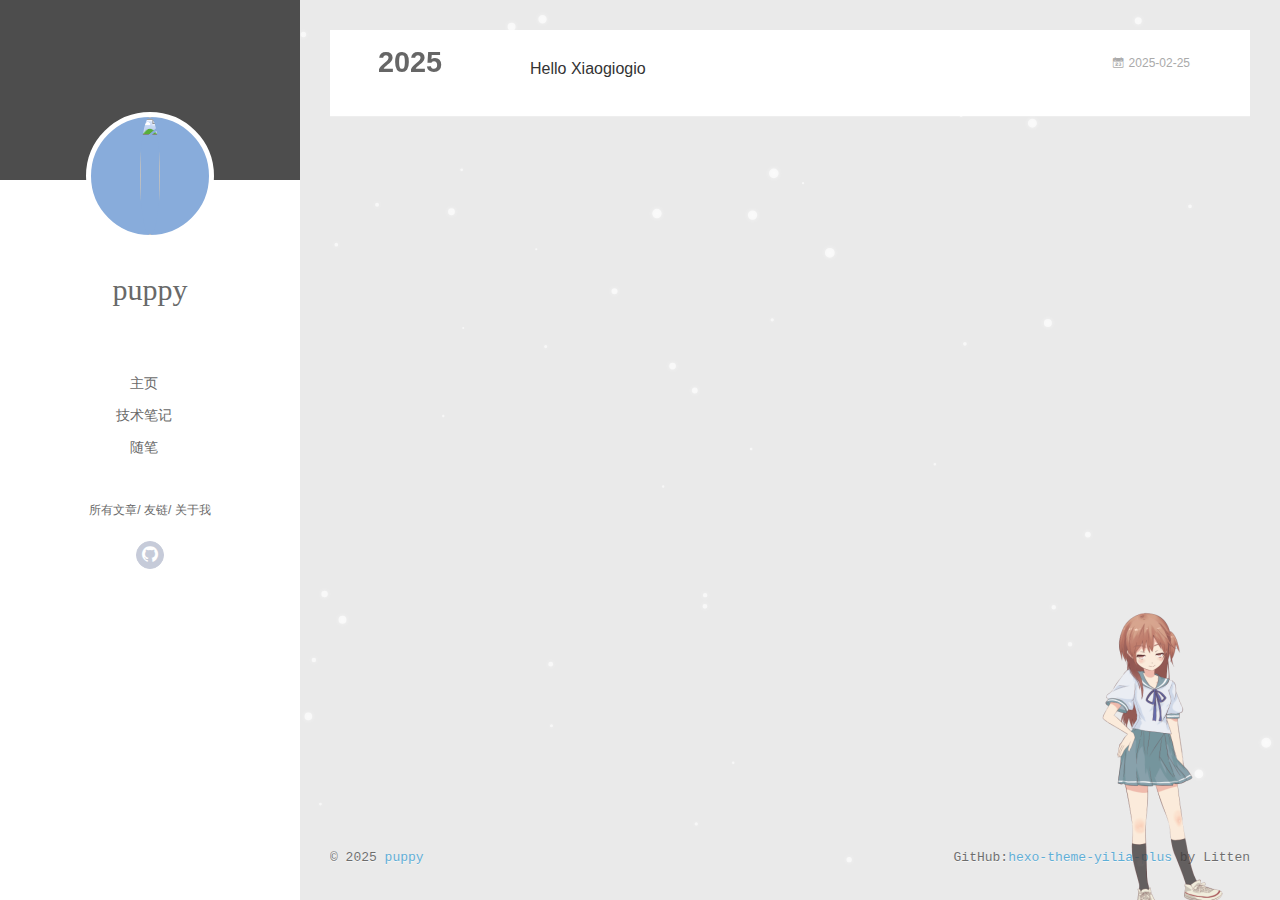
==== commit 07aa27ce: "Site updated: 2025-02-26 17:15:42" ====
--- a/archives/index.html
+++ b/archives/index.html
@@ -71,7 +71,7 @@
 			
 				<li><a href="/" target="_blank">主页</a></li>
 			
-				<li><a href="https://zhousiwei.gitee.io/ibooks/" target="_blank">技术笔记</a></li>
+				<li><a href="https://puppy.xin/blog/" target="_blank">技术笔记</a></li>
 			
 				<li><a href="/tags/%E9%9A%8F%E7%AC%94/" target="_blank">随笔</a></li>
 			
@@ -153,7 +153,7 @@
 				
 					<li style="width: 33.333333333333336%"><a href="/">主页</a></li>
 		        
-					<li style="width: 33.333333333333336%"><a target="_blank" rel="noopener" href="https://zhousiwei.gitee.io/ibooks/">技术笔记</a></li>
+					<li style="width: 33.333333333333336%"><a target="_blank" rel="noopener" href="https://puppy.xin/blog/">技术笔记</a></li>
 		        
 					<li style="width: 33.333333333333336%"><a href="/tags/%E9%9A%8F%E7%AC%94/">随笔</a></li>
 		        
@@ -543,6 +543,66 @@
   <!-- <script async type="text/javascript" size="90" alpha="0.2" zIndex="0" src="/plugins/ribbon.js/ribbon.min.js"></script> -->
   
   
+    <script type="text/javascript" src="/plugins/live2d-widget.js/L2Dwidget.min.js"></script>
+<script type="text/javascript">
+  /**
+   * 完整配置请参考：https://l2dwidget.js.org/docs/class/src/index.js~L2Dwidget.html#instance-method-init
+   */
+  var pluginModelPath = "assets/", // 模型的文件路径，无需更改
+    pluginRootPath = "/live2d_models/"; // 插件的路径，无需更改
+  //特定的模型json文件名称
+  var modelPathJson = {
+    "epsilon2_1": "Epsilon2.1",
+    "gf": "Gantzert_Felixander",
+    "haru/01": "haru01",
+    "haru/02": "haru02",
+    "nietzsche": "nietzche"
+  }
+
+  
+    var modelName = "hibiki";
+  
+
+  var modelJsonPath = "";
+  if (modelPathJson[modelName]) {
+    modelJsonPath = pluginRootPath + modelName + "/" + pluginModelPath + modelPathJson[modelName] +
+      ".model.json";
+  } else {
+    modelJsonPath = pluginRootPath + modelName + "/" + pluginModelPath + modelName + ".model.json";
+  }
+  L2Dwidget.init({
+    model: {
+      jsonPath: modelJsonPath
+    },
+    display: {
+       position: "right", 
+       width: 145, 
+       height: 315, 
+       hOffset: 50, 
+      
+    },
+    mobile: {
+       show: false, 
+       scale: 0.6 
+    },
+    react: {
+       opacity: 0.8 
+    }
+  })
+
+</script>
+
+  
+  
+  <script type="text/javascript" src="/lib/snow.js"></script>
+  <script type="text/javascript" src="/lib/jquery-2.1.4.min.js"></script>
+  <script>
+    snow.down();
+    $(window).resize(function() {
+      $("canvas").css("z-index","500").remove();
+      snow.down();
+    });
+  </script>
   
 </body>
 
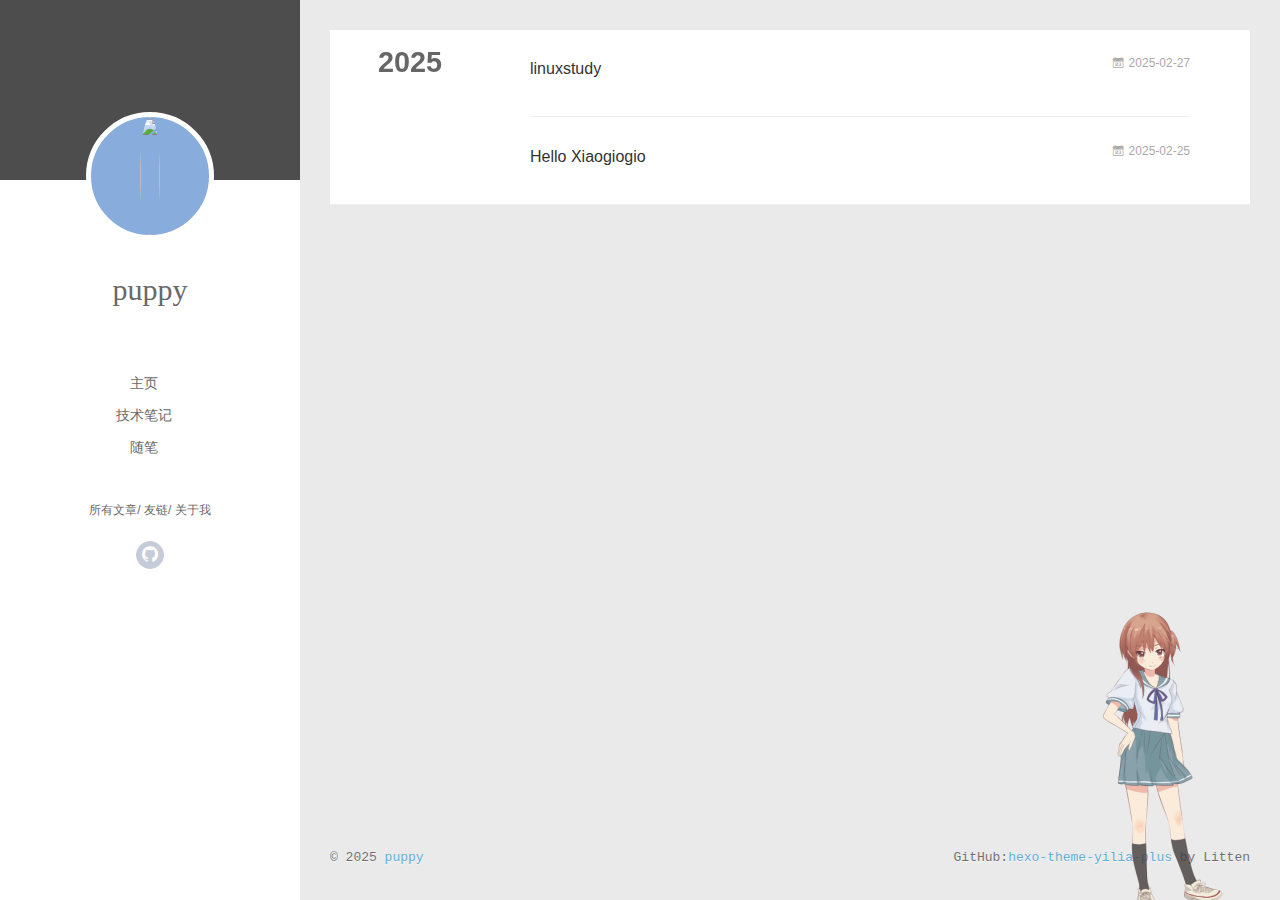
==== commit cf1a06ef: "Site updated: 2025-02-27 14:32:10" ====
--- a/archives/index.html
+++ b/archives/index.html
@@ -5,14 +5,14 @@
   
   <meta name="renderer" content="webkit">
   <meta http-equiv="X-UA-Compatible" content="IE=edge" >
-  <link rel="dns-prefetch" href="http://example.com">
+  <link rel="dns-prefetch" href="https://ispuppy.github.io">
   <title>Archives | puppy</title>
   <meta name="generator" content="hexo-theme-yilia-plus">
   <meta name="viewport" content="width=device-width, initial-scale=1, maximum-scale=1">
   
   <meta property="og:type" content="website">
 <meta property="og:title" content="puppy">
-<meta property="og:url" content="http://example.com/archives/index.html">
+<meta property="og:url" content="https://ispuppy.github.io/archives/index.html">
 <meta property="og:site_name" content="puppy">
 <meta property="og:locale" content="en_US">
 <meta property="article:author" content="puppy">
@@ -189,6 +189,38 @@
     <header class="archive-article-header">
       	<div class="article-meta">
 	      	
+<a href="/2025/02/27/linuxstudy/" class="archive-article-date">
+        <time datetime="2025-02-27T03:55:24.000Z" itemprop="datePublished"><i class="icon-calendar icon"></i>2025-02-27</time>
+</a>
+
+        </div>
+    	 
+  
+    <h1 itemprop="name">
+	
+	  <a class="archive-article-title" href="/2025/02/27/linuxstudy/" target="_blank">linuxstudy</a>
+  
+    </h1>
+  
+
+
+        <div class="article-info info-on-right">
+          
+          
+
+        </div>
+        <div class="clearfix"></div>
+    </header>
+  </div>
+</article>
+  
+    
+    
+    <article class="archive-article archive-type-post">
+  <div class="archive-article-inner">
+    <header class="archive-article-header">
+      	<div class="article-meta">
+	      	
 <a href="/2025/02/25/hello-world/" class="archive-article-date">
         <time datetime="2025-02-25T11:07:12.237Z" itemprop="datePublished"><i class="icon-calendar icon"></i>2025-02-25</time>
 </a>
@@ -228,7 +260,7 @@
   <div class="outer">
     <div id="footer-info">
     	<div class="footer-left">
-    		&copy; 2025 <a href="http://example.com/" target="_blank">puppy</a>
+    		&copy; 2025 <a href="https://ispuppy.github.io/" target="_blank">puppy</a>
     	</div>
       	<div class="footer-right">
 			
@@ -594,16 +626,6 @@
 
   
   
-  <script type="text/javascript" src="/lib/snow.js"></script>
-  <script type="text/javascript" src="/lib/jquery-2.1.4.min.js"></script>
-  <script>
-    snow.down();
-    $(window).resize(function() {
-      $("canvas").css("z-index","500").remove();
-      snow.down();
-    });
-  </script>
-  
 </body>
 
 </html>
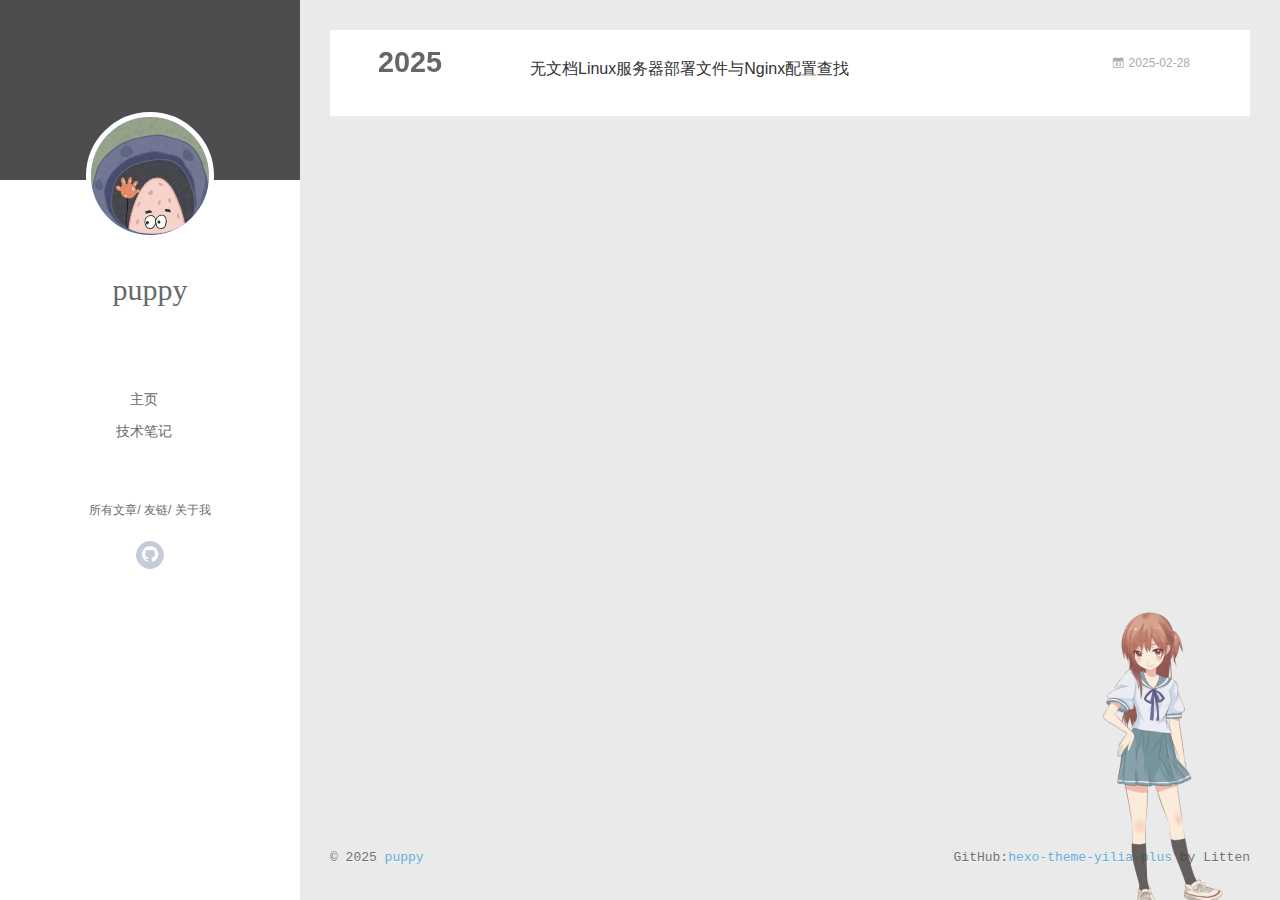
==== commit d618f65e: "Site updated: 2025-02-28 15:18:20" ====
--- a/archives/index.html
+++ b/archives/index.html
@@ -21,7 +21,7 @@
     <link rel="alternative" href="/atom.xml" title="puppy" type="application/atom+xml">
   
   
-    <link rel="icon" href="/favicon.ico">
+    <link rel="icon" href="/img/head.jpg">
   
   
     <link rel="apple-touch-icon" href="/apple-touch-icon-180x180.png">
@@ -72,8 +72,6 @@
 				<li><a href="/" target="_blank">主页</a></li>
 			
 				<li><a href="https://puppy.xin/blog/" target="_blank">技术笔记</a></li>
-			
-				<li><a href="/tags/%E9%9A%8F%E7%AC%94/" target="_blank">随笔</a></li>
 			
 			</ul>
 		</nav>
@@ -132,8 +130,6 @@
 			
 				
 			
-				
-			
 			
 			
 			<nav class="header-nav">
@@ -148,14 +144,12 @@
 			</nav>
 
 			<nav class="header-menu js-header-menu">
-				<ul style="width: 70%">
-				
-				
-					<li style="width: 33.333333333333336%"><a href="/">主页</a></li>
+				<ul style="width: 50%">
+				
+				
+					<li style="width: 50%"><a href="/">主页</a></li>
 		        
-					<li style="width: 33.333333333333336%"><a target="_blank" rel="noopener" href="https://puppy.xin/blog/">技术笔记</a></li>
-		        
-					<li style="width: 33.333333333333336%"><a href="/tags/%E9%9A%8F%E7%AC%94/">随笔</a></li>
+					<li style="width: 50%"><a target="_blank" rel="noopener" href="https://puppy.xin/blog/">技术笔记</a></li>
 		        
 				</ul>
 			</nav>
@@ -189,8 +183,8 @@
     <header class="archive-article-header">
       	<div class="article-meta">
 	      	
-<a href="/2025/02/27/linuxstudy/" class="archive-article-date">
-        <time datetime="2025-02-27T03:55:24.000Z" itemprop="datePublished"><i class="icon-calendar icon"></i>2025-02-27</time>
+<a href="/2025/02/28/linuxstudy/" class="archive-article-date">
+        <time datetime="2025-02-28T03:55:24.000Z" itemprop="datePublished"><i class="icon-calendar icon"></i>2025-02-28</time>
 </a>
 
         </div>
@@ -198,39 +192,7 @@
   
     <h1 itemprop="name">
 	
-	  <a class="archive-article-title" href="/2025/02/27/linuxstudy/" target="_blank">linuxstudy</a>
-  
-    </h1>
-  
-
-
-        <div class="article-info info-on-right">
-          
-          
-
-        </div>
-        <div class="clearfix"></div>
-    </header>
-  </div>
-</article>
-  
-    
-    
-    <article class="archive-article archive-type-post">
-  <div class="archive-article-inner">
-    <header class="archive-article-header">
-      	<div class="article-meta">
-	      	
-<a href="/2025/02/25/hello-world/" class="archive-article-date">
-        <time datetime="2025-02-25T11:07:12.237Z" itemprop="datePublished"><i class="icon-calendar icon"></i>2025-02-25</time>
-</a>
-
-        </div>
-    	 
-  
-    <h1 itemprop="name">
-	
-	  <a class="archive-article-title" href="/2025/02/25/hello-world/" target="_blank">Hello Xiaogiogio</a>
+	  <a class="archive-article-title" href="/2025/02/28/linuxstudy/" target="_blank">无文档Linux服务器部署文件与Nginx配置查找</a>
   
     </h1>
   
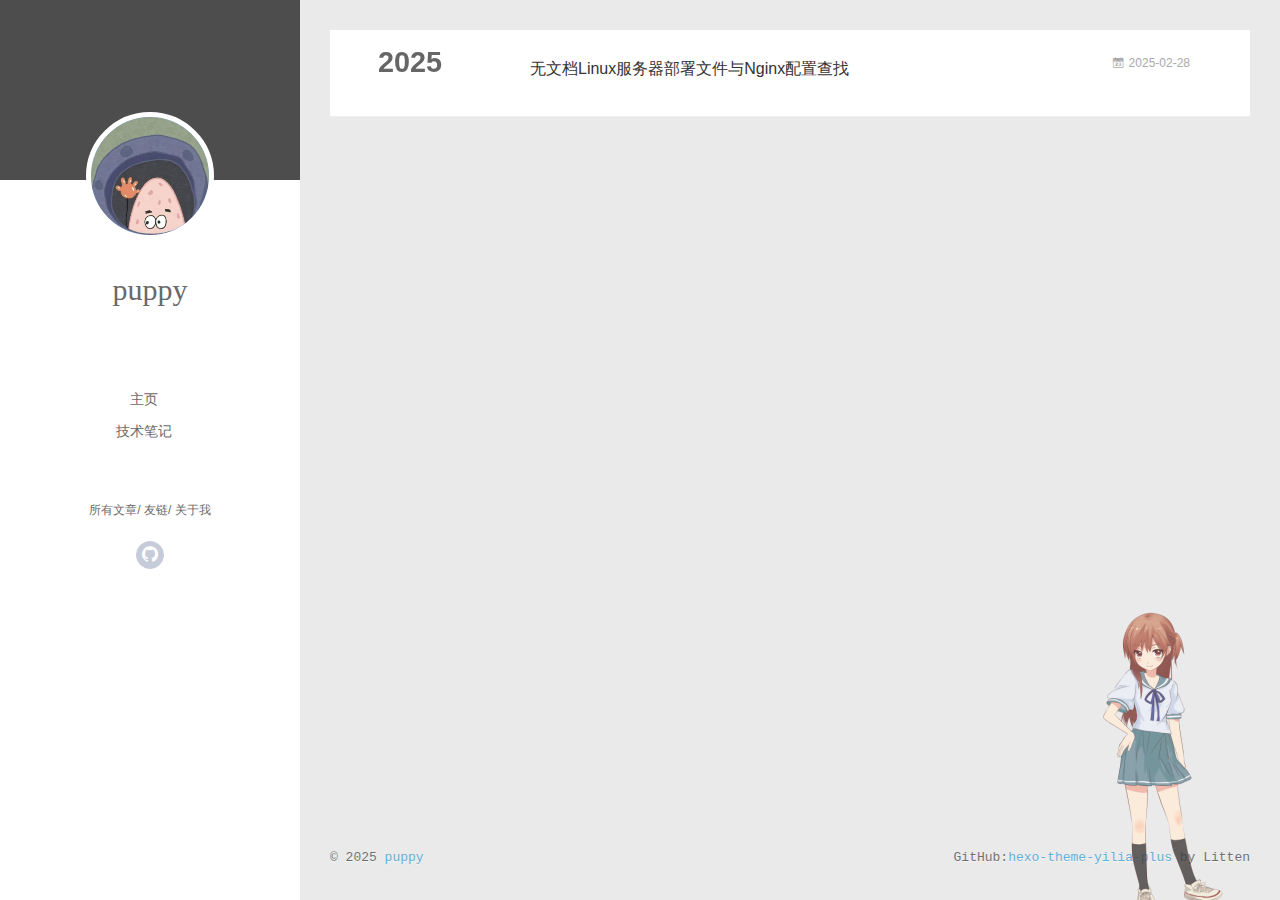
==== commit 9dfe1880: "Site updated: 2025-02-28 16:00:18" ====
--- a/archives/index.html
+++ b/archives/index.html
@@ -69,9 +69,9 @@
 		<nav class="header-menu">
 			<ul>
 			
-				<li><a href="/" target="_blank">主页</a></li>
-			
-				<li><a href="https://puppy.xin/blog/" target="_blank">技术笔记</a></li>
+				<li><a href="/" >主页</a></li>
+			
+				<li><a target="_blank" rel="noopener" href="https://puppy.xin/blog/" >技术笔记</a></li>
 			
 			</ul>
 		</nav>
@@ -94,8 +94,8 @@
 			<div class="social">
 				
 					
-						<a class="github" href="https://github.com/ispuppy" 
-												title="GitHub" target="_blank"><i class="icon-github"></i></a>
+						<a class="github" target="_blank" rel="noopener" href="https://github.com/ispuppy" 
+												title="GitHub" ><i class="icon-github"></i></a>
 					
 				
 			</div>
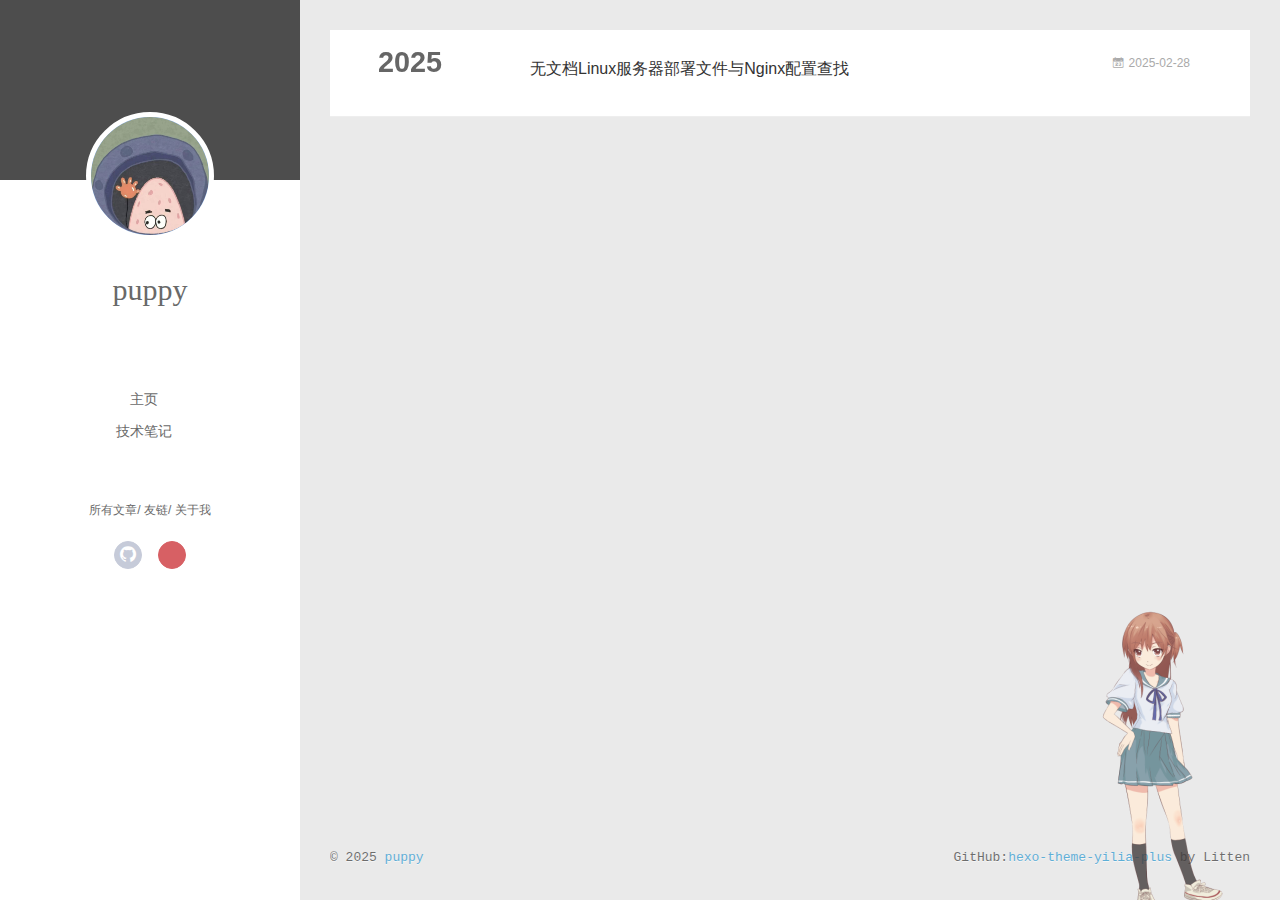
==== commit c9512956: "Site updated: 2025-03-05 18:04:59" ====
--- a/archives/index.html
+++ b/archives/index.html
@@ -96,6 +96,11 @@
 					
 						<a class="github" target="_blank" rel="noopener" href="https://github.com/ispuppy" 
 												title="GitHub" ><i class="icon-github"></i></a>
+					
+				
+					
+						<a class="juejin" target="_blank" rel="noopener" href="https://juejin.cn/user/1328669081995608" 
+												title="subNav.title.juejin" ><i class="icon-juejin"></i></a>
 					
 				
 			</div>
@@ -138,6 +143,11 @@
 						
 						<a class="github" target="_blank" 
 							href="https://github.com/ispuppy" title="GitHub"><i class="icon-github"></i></a>
+						
+					
+						
+						<a class="juejin" target="_blank" 
+							href="https://juejin.cn/user/1328669081995608" title="subNav.title.juejin"><i class="icon-juejin"></i></a>
 						
 					
 				</div>
@@ -391,17 +401,17 @@
         <ul class="search-ul">
           
             <li class="search-li">
-              <a href="https://zhousiwei.gitee.io/ibooks/" target="_blank" 
-                class="search-title" title="记录工作和学习过程中的笔记：Java、前端开发、Hexo博客、聚合支付、Linux笔记、ElasticSearch、ELK日志分析">
+              <a href="https://puppy.xin/blog/" target="_blank" 
+                class="search-title" title="记录工作和学习过程中的笔记：前端开发、源码分析、开源项目">
                 
-                  <img src="https://zhousiwei.gitee.io/ibooks/favicon.ico">
+                  <i class="icon-link icon"></i>
                 
                 技术笔记
               </a>
             </li>
           
             <li class="search-li">
-              <a href="https://github.com/JoeyBling" target="_blank" 
+              <a href="https://github.com/ispuppy" target="_blank" 
                 class="search-title" >
                 
                   <i class="icon-link icon"></i>
@@ -411,32 +421,12 @@
             </li>
           
             <li class="search-li">
-              <a href="https://gitee.com/zhousiwei" target="_blank" 
+              <a href="https://juejin.cn/user/1328669081995608" target="_blank" 
                 class="search-title" >
                 
                   <i class="icon-link icon"></i>
                 
-                码云
-              </a>
-            </li>
-          
-            <li class="search-li">
-              <a href="https://www.jianshu.com/u/02cbf31a043a" target="_blank" 
-                class="search-title" >
-                
-                  <i class="icon-link icon"></i>
-                
-                简书
-              </a>
-            </li>
-          
-            <li class="search-li">
-              <a href="https://blog.csdn.net/qq_30930805" target="_blank" 
-                class="search-title" >
-                
-                  <i class="icon-link icon"></i>
-                
-                CSDN
+                掘金
               </a>
             </li>
           
@@ -449,7 +439,7 @@
     	<section class="tools-section tools-section-me" q-show="aboutme">
         
           
-  	  		<div class="aboutme-wrap" id="aboutme">主要涉及技术：<br>Java后端开发、聚合支付、<br>公众号开发、开源爱好者、Linux<br><br>联系QQ:2434387555<br><br>很惭愧<br><br>只做了一点微小的工作<br>谢谢大家</div>
+  	  		<div class="aboutme-wrap" id="aboutme">主要涉及技术：<br>前端开发<br><br>联系QQ:1936272841<br><br>很惭愧<br><br>只做了一点微小的工作<br>谢谢大家</div>
   	  	
     	</section>
     
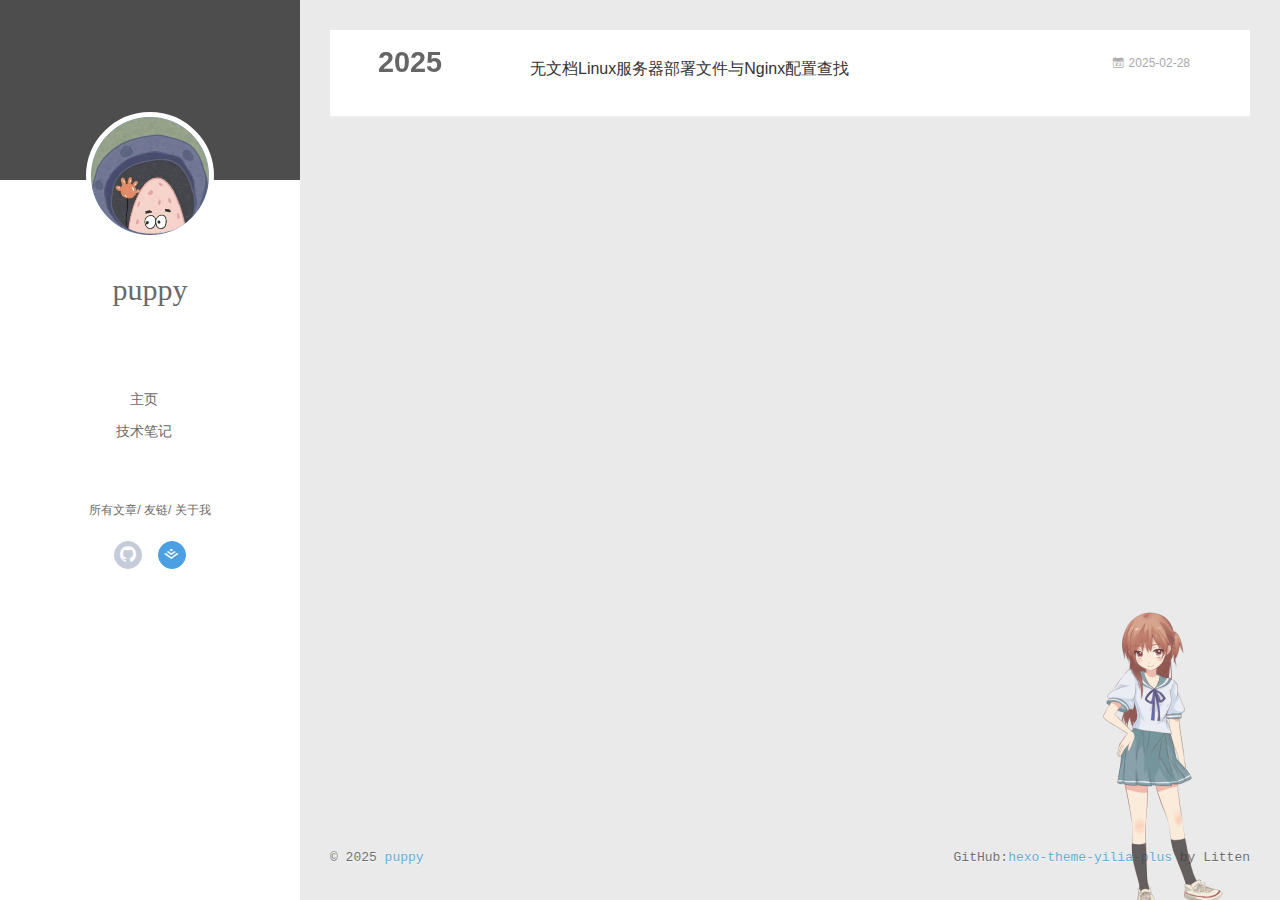
==== commit 2dd1091c: "Site updated: 2025-03-06 15:50:59" ====
--- a/archives/index.html
+++ b/archives/index.html
@@ -100,7 +100,7 @@
 				
 					
 						<a class="juejin" target="_blank" rel="noopener" href="https://juejin.cn/user/1328669081995608" 
-												title="subNav.title.juejin" ><i class="icon-juejin"></i></a>
+												title="掘金" ><i class="icon-juejin"></i></a>
 					
 				
 			</div>
@@ -147,7 +147,7 @@
 					
 						
 						<a class="juejin" target="_blank" 
-							href="https://juejin.cn/user/1328669081995608" title="subNav.title.juejin"><i class="icon-juejin"></i></a>
+							href="https://juejin.cn/user/1328669081995608" title="掘金"><i class="icon-juejin"></i></a>
 						
 					
 				</div>
--- a/main.a5fda8.css
+++ b/main.a5fda8.css
@@ -1 +1 @@
-.clearfix:after,.clearfix:before{content:"";display:table}.clearfix:after{clear:both}.left-col.show{box-shadow:0 0 6px 0 rgba(0,0,0,.75)}.mid-col,.mid-col.show .article,.tools-col,.tools-col .tools-section .search-tag.tagcloud .article-tag-list,.tools-col .tools-section .search-ul .search-tag span:hover,.tools-col .tools-section .search-ul .search-time span:hover,.tools-col .tools-section .search-ul .search-title:hover,.tools-col .tools-section .search-wrap .icon{transition:all .2s ease-in;-ms-transition:all .2s ease-in}@keyframes leftIn{0%,60%,75%,90%,to{animation-timing-function:cubic-bezier(.215,.61,.355,1)}0%{transform:translateZ(0)}60%{transform:translate3d(358px,0,0)}75%{transform:translate3d(323px,0,0)}90%{transform:translate3d(338px,0,0)}to{transform:translate3d(333px,0,0)}}.mid-col.show{animation-duration:.8s;animation-fill-mode:both;animation-name:leftIn}@keyframes leftOut{0%,60%,75%,90%,to{animation-timing-function:cubic-bezier(.215,.61,.355,1)}0%{transform:translate3d(333px,0,0)}60%{transform:translate3d(-25px,0,0)}75%{transform:translate3d(10px,0,0)}90%{transform:translate3d(-5px,0,0)}to{transform:translateZ(0)}}.mid-col.hide{animation-duration:.8s;animation-name:leftOut}@keyframes smallLeftIn{0%,60%,75%,90%,to{animation-timing-function:cubic-bezier(.215,.61,.355,1)}0%{transform:translateZ(0)}60%{transform:translate3d(325px,0,0)}75%{transform:translate3d(290px,0,0)}90%{transform:translate3d(305px,0,0)}to{transform:translate3d(300px,0,0)}}.tools-col.show{animation-duration:.8s;animation-fill-mode:both;animation-name:smallLeftIn}@keyframes smallleftOut{0%,60%,75%,90%,to{animation-timing-function:cubic-bezier(.215,.61,.355,1)}0%{transform:translate3d(333px,0,0)}60%{transform:translate3d(-25px,0,0)}75%{transform:translate3d(10px,0,0)}90%{transform:translate3d(-5px,0,0)}to{transform:translateZ(0)}}.tools-col.hide{animation-duration:.8s;animation-fill-mode:both;animation-name:smallleftOut}html{-ms-text-size-adjust:100%;-webkit-text-size-adjust:100%;-webkit-tap-highlight-color:transparent;height:100%}body{margin:0;font-size:14px;font-family:Helvetica Neue,Helvetica,STHeiTi,Arial,sans-serif;line-height:1.5;color:#333;background-color:#fff;min-height:100%}article,aside,details,figcaption,figure,footer,header,hgroup,main,menu,nav,section,summary{display:block}audio,canvas,progress,video{display:inline-block}audio:not([controls]){display:none;height:0}progress{vertical-align:baseline}[hidden],template{display:none}a{background:transparent;text-decoration:none;color:#08c}a:active{outline:0}abbr[title]{border-bottom:1px dotted}b,strong{font-weight:700}dfn{font-style:italic}mark{background:#ff0;color:#000}small{font-size:80%}sub,sup{font-size:75%;line-height:0;position:relative;vertical-align:baseline}sup{top:-.5em}sub{bottom:-.25em}img{border:0;vertical-align:middle;max-width:100%}svg:not(:root){overflow:hidden}pre{overflow:auto;white-space:pre;word-wrap:break-word}code,kbd,pre,samp{font-family:monospace,monospace;font-size:1em}button,input,optgroup,select,textarea{color:inherit;font:inherit;margin:0;vertical-align:middle}button,input,select{overflow:visible}button,select{text-transform:none}button,html input[type=button],input[type=reset],input[type=submit]{-webkit-appearance:button;cursor:pointer}[disabled]{cursor:default}button::-moz-focus-inner,input::-moz-focus-inner{border:0;padding:0}input{line-height:normal}input[type=checkbox],input[type=radio]{box-sizing:border-box;padding:0}input[type=number]::-webkit-inner-spin-button,input[type=number]::-webkit-outer-spin-button{height:auto}input[type=search]{-webkit-appearance:textfield;box-sizing:border-box}input[type=search]::-webkit-search-cancel-button,input[type=search]::-webkit-search-decoration{-webkit-appearance:none}fieldset{border:1px solid silver;margin:0 2px;padding:.35em .625em .75em}legend{border:0;padding:0}textarea{overflow:auto;resize:vertical;vertical-align:top}optgroup{font-weight:700}button,input,select,textarea{outline:0}input,textarea{-webkit-user-modify:read-write-plaintext-only}input::-ms-clear,input::-ms-reveal{display:none}input::-moz-placeholder,textarea::-moz-placeholder{color:#999}input:-ms-input-placeholder,textarea:-ms-input-placeholder{color:#999}input::-webkit-input-placeholder,textarea::-webkit-input-placeholder{color:#999}.placeholder{color:#999}table{border-collapse:collapse;border-spacing:0}td,th{padding:0}blockquote,figure,form,h1,h2,h3,h4,h5,h6,p{margin:0}dd,dl,li,ol,ul{margin:0;padding:0}ol,ul{list-style:none outside none}h1,h2,h3{line-height:2;font-weight:400}h1{font-size:18px}h2{font-size:16px}h3{font-size:14px}i{font-style:normal}*{box-sizing:border-box}:not(a)>img{cursor:pointer}@font-face{font-family:fonteditor;src:url(./fonts/fonteditor.86c132.eot);src:url(./fonts/fonteditor.86c132.eot?#iefix) format("embedded-opentype"),url(./fonts/fonteditor.bbc4b5.woff2) format("woff2"),url(./fonts/fonteditor.3da1ef.woff) format("woff"),url(./fonts/fonteditor.fe4d8a.ttf) format("truetype"),url(./fonts/fonteditor.3e0d4a.svg#uxfonteditor) format("svg")}[class*=" icon-"],[class^=icon-]{font-family:fonteditor!important;speak:none;font-style:normal;font-weight:400;font-variant:normal;text-transform:none;line-height:1;-webkit-font-smoothing:antialiased;-moz-osx-font-smoothing:grayscale}.icon-x:before{content:"x"}.icon-twitter:before{content:"\E600"}.icon-facebook:before{content:"\E601"}.icon-clock:before{content:"\E602"}.icon-mail:before{content:"\E609"}.icon-link:before{content:"\E6AB"}.icon-search:before{content:"\E65B"}.icon-smile:before{content:"\E64A"}.icon-roundrightfill:before{content:"\E65A"}.icon-list:before{content:"\E682"}.icon-book:before{content:"\E6FE"}.icon-home:before{content:"\E6BB"}.icon-share:before{content:"\E618"}.icon-back:before{content:"\E625"}.icon-qq:before{content:"\E62D"}.icon-weibo:before{content:"\E619"}.icon-segmentfault:before{content:"\E603"}.icon-sort:before{content:"\E700"}.icon-jianshu:before{content:"\E613"}.icon-circle-left:before{content:"\E71F"}.icon-circle-right:before{content:"\E720"}.icon-loading:before{content:"\E614"}.icon-acfun:before{content:"\E604"}.icon-close:before{content:"\E60C"}.icon-tumblr:before{content:"\E6B0"}.icon-calendar:before{content:"\E667"}.icon-rss:before{content:"\E877"}.icon-price-tags:before{content:"\E6F9"}.icon-quo-left:before{content:"\E7F5"}.icon-quo-right:before{content:"\E7F6"}.icon-back1:before{content:"\E64E"}.icon-github:before{content:"\E735"}.icon-film:before{content:"\E7B7"}.icon-weixin:before{content:"\E61F"}.icon-qzone:before{content:"\E680"}.icon-category:before{content:"\E605"}.icon-douban:before{content:"\E64C"}.icon-roundleftfill:before{content:"\E799"}.icon-tuding:before{content:"\E651"}.icon-zhihu:before{content:"\E61B"}.icon-linkedin:before{content:"\E6D4"}.icon-google:before{content:"\E635"}.icon-plane:before{content:"\E62F"}.icon-bilibili:before{content:"\E622"}.icon-psp:before{content:"\E6C7"}.icon-csdn:before{content:"\E879"}.icon-gitee:before{content:"\E87A"}.icon-statistics:before{content:"\E89F"}.icon-cnblog:before{content:"\E8A0"}.icon-blog:before{content:"\E8A1"}body,button,input,select,textarea{color:#1a1a1a;font-family:lucida grande,lucida sans unicode,lucida,helvetica,Hiragino Sans GB,Microsoft YaHei,WenQuanYi Micro Hei,sans-serif;font-size:16px;font-size:1rem;line-height:1.75}body{background:#eaeaea}#container,body,html{height:100%;overflow-x:hidden;overflow-y:auto}#mobile-nav{display:none}#container{position:relative;min-height:100%}#container .anm-canvas{display:none}#container.show .anm-canvas{display:block;position:fixed}.body-wrap{margin-bottom:80px}.mid-col{position:absolute;right:0;min-height:100%;background:#eaeaea;left:300px;width:auto}.mid-col.show{background:none;opacity:.9}.mid-col.show .article{background:hsla(0,0%,100%,.3)}.left-col{background:#fff;width:300px;position:fixed;opacity:1;transition:all .2s ease-in;height:100%;z-index:999;overflow:hidden;overflow-y:auto;margin-bottom:15px}.left-col::-webkit-scrollbar{display:none}.left-col .overlay{width:100%;height:180px;position:absolute}.left-col .intrude-less{width:76%;text-align:center;margin:112px auto 0}.left-col #header{width:100%;height:100%;position:relative;border-bottom:1px solid color-border;overflow:visible}.left-col #header a{color:#696969}.left-col #header a:hover{color:#b0a0aa}.left-col #header .header-subtitle{text-align:center;color:#999;font-size:14px;line-height:25px;overflow:hidden;text-overflow:ellipsis;display:-webkit-box;-webkit-line-clamp:2;/*! autoprefixer: off */-webkit-box-orient:vertical}.left-col #header .header-menu{font-weight:300;line-height:31px;float:none;min-height:150px;margin-left:-12px;text-align:center;display:-webkit-box;-webkit-box-pack:center;-webkit-box-align:center}.left-col #header .header-menu li{cursor:default}.left-col #header .header-menu li a{font-size:14px;min-width:300px}.left-col #header .header-smart-menu{font-size:12px;margin-bottom:10px;margin-top:10px}.left-col #header .header-smart-menu a:after{content:"/"}.left-col #header .header-smart-menu a:last-child:after{content:""}.left-col #header .profilepic{display:block;border:5px solid #fff;border-radius:300px;width:128px;height:128px;margin:0 auto;position:relative;overflow:hidden;background:#88acdb;-webkit-transition:all .2s ease-in;display:-webkit-box;-webkit-box-pack:center;-webkit-box-align:center;text-align:center}.left-col #header .profilepic img{width:100%;height:100%;background:#88acdb;border-radius:50%;border:0;-webkit-transition:-webkit-transform 1s ease-out;-moz-transition:-moz-transform 1s ease-out;-o-transition:-o-transform 1s ease-out;-ms-transition:-ms-transform 1s ease-out}.left-col #header .profilepic img.show{width:100%;height:100%;opacity:1}.left-col #header .profilepic img:hover{transform:rotate(1turn)}.left-col #header .header-author{text-align:center;margin:.67em 0;font-family:Roboto,serif;font-size:30px;transition:.3s}::-webkit-scrollbar{width:10px;height:10px}::-webkit-scrollbar-button{width:0;height:0}::-webkit-scrollbar-button:end:decrement,::-webkit-scrollbar-button:start:increment{display:none}::-webkit-scrollbar-corner{display:block}::-webkit-scrollbar-thumb{border-radius:8px;background-color:rgba(0,0,0,.2)}::-webkit-scrollbar-thumb:hover{border-radius:8px;background-color:rgba(0,0,0,.5)}::-webkit-scrollbar-thumb,::-webkit-scrollbar-track{border-right:1px solid transparent;border-left:1px solid transparent}::-webkit-scrollbar-track:hover{background-color:rgba(0,0,0,.15)}::-webkit-scrollbar-button:start{width:10px;height:10px;background:url(./img/scrollbar_arrow.png) no-repeat 0 0}::-webkit-scrollbar-button:start:hover{background:url(./img/scrollbar_arrow.png) no-repeat -15px 0}::-webkit-scrollbar-button:start:active{background:url(./img/scrollbar_arrow.png) no-repeat -30px 0}::-webkit-scrollbar-button:end{width:10px;height:10px;background:url(./img/scrollbar_arrow.png) no-repeat 0 -18px}::-webkit-scrollbar-button:end:hover{background:url(./img/scrollbar_arrow.png) no-repeat -15px -18px}::-webkit-scrollbar-button:end:active{background:url(./img/scrollbar_arrow.png) no-repeat -30px -18px}.article-entry .highlight,.article-entry pre{background:#1a0139;margin:10px 0;padding:10px;overflow:hidden;overflow-x:auto;color:#fff;font-size:.9em;line-height:22.400000000000002px}.article-entry .highlight::-webkit-scrollbar,.article-entry pre::-webkit-scrollbar{height:10px;width:7px;background:rgba(0,0,0,.1)}.article-entry .highlight::-webkit-scrollbar:hover,.article-entry pre::-webkit-scrollbar:hover{background:rgba(0,0,0,.2)}.article-entry .highlight::-webkit-scrollbar-thumb,.article-entry pre::-webkit-scrollbar-thumb{background:rgba(0,0,0,.3);border-radius:6px}.article-entry .highlight::-webkit-scrollbar-thumb:hover,.article-entry pre::-webkit-scrollbar-thumb:hover{-ms-box-shadow:inset 1px 1px 1px rgba(0,0,0,.25);-o-box-shadow:inset 1px 1px 1px rgba(0,0,0,.25);box-shadow:inset 1px 1px 1px rgba(0,0,0,.25);background-color:rgba(0,0,0,.4)}.article-entry .highlight::-webkit-scrollbar-track,.article-entry pre::-webkit-scrollbar-track{background:#ededed;border-radius:10px}.article-entry .gist .gist-file .gist-data .line-numbers,.article-entry .highlight .gutter pre,.article-entry .highlight .gutter pre .line{color:#fc0000}.article-entry code,.article-entry pre{font-family:Source Code Pro,Consolas,Monaco,Menlo,monospace}.article-entry code{background:#eee;padding:0 .3em;border:none}.article-entry pre code{background:none;text-shadow:none;padding:0;color:#fff}.article-entry .highlight{border-radius:4px}.article-entry .highlight pre{border:none;margin:0;padding:0}.article-entry .highlight table{margin:0;width:auto}.article-entry .highlight td{border:none;padding:0}.article-entry .highlight figcaption{color:highlight-comment;line-height:1em;margin-bottom:1em}.article-entry .highlight figcaption:after,.article-entry .highlight figcaption:before{content:"";display:table}.article-entry .highlight figcaption:after{clear:both}.article-entry .highlight figcaption a{float:right}.article-entry .highlight .gutter pre{text-align:right;padding-right:20px}.article-entry .highlight .gutter pre .line{text-shadow:none}.article-entry .highlight .line{color:#fff;min-height:19px}.article-entry .gist{margin:0 -20px;border-style:solid;border-color:#ddd;border-width:1px 0;background:#272822;padding:15px 20px 15px 0}.article-entry .gist .gist-file{border:none;font-family:Source Code Pro,Consolas,Monaco,Menlo,monospace;margin:0}.article-entry .gist .gist-file .gist-data{background:none;border:none}.article-entry .gist .gist-file .gist-data .line-numbers{background:none;border:none;padding:0 20px 0 0}.article-entry .gist .gist-file .gist-data .line-data{padding:0!important}.article-entry .gist .gist-file .highlight{margin:0;padding:0;border:none}.article-entry .gist .gist-file .gist-meta{background:#272822;color:highlight-comment;font:.85em Helvetica Neue,Helvetica,Arial,sans-serif;text-shadow:0 0;padding:0;margin-top:1em;margin-left:20px}.article-entry .gist .gist-file .gist-meta a{color:#258fb8;font-weight:400}.article-entry .gist .gist-file .gist-meta a:hover{text-decoration:underline}pre .comment{color:#ffd300}pre .class .params,pre .function .keyword,pre .keyword{color:#66d9ef}pre .css .value,pre .doctype,pre .function,pre .params,pre .tag{color:#fff}pre .at_rule,pre .at_rule .keyword,pre .css~* .tag,pre .preprocessor,pre .preprocessor .keyword,pre .title{color:#f92672}pre .attribute,pre .built_in,pre .class,pre .css~* .class,pre .function .title{color:#a6e22e}pre .string,pre .value{color:#e6db74}pre .number{color:#7163d7}pre .css~* .id,pre .id{color:#fd971f}#header .tagcloud a{color:#fff}.tagcloud a{display:inline-block;text-decoration:none;font-weight:400;font-size:10px;color:#fff;height:18px;line-height:18px;float:left;padding:0 5px 0 10px;position:relative;border-radius:0 5px 5px 0;margin:5px 9px 5px 8px;font-family:Menlo,Monaco,Andale Mono,lucida console,Courier New,monospace}.tagcloud a:hover{opacity:.8}.tagcloud a:before{content:" ";width:0;height:0;position:absolute;top:0;left:-18px;border:9px solid transparent}.tagcloud a:after{content:" ";width:4px;height:4px;background-color:#fff;border-radius:4px;box-shadow:0 0 0 1px rgba(0,0,0,.3);position:absolute;top:7px;left:2px}.tagcloud a.color1{background:#ff945c}.tagcloud a.color1:before{border-right-color:#ff945c}.tagcloud a.color2{background:#cc8167}.tagcloud a.color2:before{border-right-color:#cc8167}.tagcloud a.color3{background:#ba8f6c}.tagcloud a.color3:before{border-right-color:#ba8f6c}.tagcloud a.color4{background:#94635c}.tagcloud a.color4:before{border-right-color:#94635c}.tagcloud a.color5{background:#7b5d5f}.tagcloud a.color5:before{border-right-color:#7b5d5f}.article-tag-list .article-tag-list-item{float:left}.article-pop-out .icon-tuding{color:#999;float:left;margin-right:10px;margin-top:6px}.article-category,.article-category .article-tag-list,.article-tag,.article-tag .article-tag-list{float:left}.article-category .icon,.article-tag .icon{color:#999;float:left;margin-right:10px;margin-top:6px}.article-pop-out{float:left}.archive-article-date{color:#999;margin-right:7.6923%;float:right}.archive-article-date .icon{margin:5px 5px 5px 0}.glass{background-color:rgba(54,70,93,.9);z-index:998;transition:opacity .15s;width:100%;height:100%;display:none}.glass,.tagcloud-ctn{left:0;opacity:1;bottom:0;position:fixed;right:0;top:0}.tagcloud-ctn{z-index:90120;background-size:100% 100%}.tagcloud-ctn .tagcloud-global{position:fixed;top:50%;left:50%;margin-top:-115px;margin-left:-315px;width:630px}.tagcloud-ctn .tagcloud-global a{width:80px;height:80px;border-radius:50%;background:#f2992e;color:#fff;display:block;float:left;line-height:80px;text-align:center}.tagcloud-ctn .tagcloud-global .tab-post-types .tab-post-type:first-child .post-type-icon{background:#f2992e}.tagcloud-ctn .tagcloud-global .tab-post-types .tab-post-type:nth-child(2) .post-type-icon{background:#56bc8a}.tagcloud-ctn .tagcloud-global .tab-post-types .tab-post-type:nth-child(3) .post-type-icon{background:#4aa8d8}.tagcloud-ctn .tagcloud-global .tab-post-types .tab-post-type:nth-child(4) .post-type-icon{background:#a77dc2}.tagcloud-ctn .tagcloud-global .tab-post-types .tab-post-type:nth-child(5) .post-type-icon{background:#dd765d}#header .header-nav{width:100%;position:absolute;transition:transform .3s ease-in;padding-bottom:20px}#header .header-nav .social{margin-top:10px;text-align:center;display:-ms-flexbox;display:flex;-ms-flex-wrap:wrap;flex-wrap:wrap;-ms-flex-pack:center;justify-content:center}#header .header-nav .social a{border-radius:50%;display:-moz-inline-stack;display:inline-block;vertical-align:middle;*vertical-align:auto;zoom:1;*display:inline;margin:0 8px 15px;transition:.3s;text-align:center;color:#fff;opacity:.7;width:28px;height:28px;line-height:26px}#header .header-nav .social a:hover{opacity:1}#header .header-nav .social a.weibo{background:#aaf;border:1px solid #aaf}#header .header-nav .social a.weibo:hover{border:1px solid #aaf}#header .header-nav .social a.segmentfault{background:#009a61;border:1px solid #009a61}#header .header-nav .social a.segmentfault:hover{border:1px solid #009a61}#header .header-nav .social a.rss{background:#ef7522;border:1px solid #ef7522}#header .header-nav .social a.rss:hover{border:1px solid #cf5d0f}#header .header-nav .social a.github{background:#afb6ca;border:1px solid #afb6ca}#header .header-nav .social a.github:hover{border:1px solid #909ab6}#header .header-nav .social a.facebook{background:#3b5998;border:1px solid #3b5998}#header .header-nav .social a.facebook:hover{border:1px solid #2d4373}#header .header-nav .social a.google{background:#c83d20;border:1px solid #c83d20}#header .header-nav .social a.google:hover{border:1px solid #9c3019}#header .header-nav .social a.twitter{background:#55cff8;border:1px solid #55cff8}#header .header-nav .social a.twitter:hover{border:1px solid #24c1f6}#header .header-nav .social a.linkedin{background:#005a87;border:1px solid #005a87}#header .header-nav .social a.linkedin:hover{border:1px solid #006b98}#header .header-nav .social a.acfun{background:#fd4c5d;border:1px solid #fd4c5d}#header .header-nav .social a.acfun:hover{border:1px solid #fd4c5d}#header .header-nav .social a.bilibili{background:#e15280;border:1px solid #e15280}#header .header-nav .social a.bilibili:hover{border:1px solid #e15280}#header .header-nav .social a.zhihu{background:#0078d8;border:1px solid #0078d8}#header .header-nav .social a.zhihu:hover{border:1px solid #0078d8}#header .header-nav .social a.douban{background:#06c611;border:1px solid #06c611}#header .header-nav .social a.douban:hover{border:1px solid #06c611}#header .header-nav .social a.mail{background:#005a87;border:1px solid #005a87}#header .header-nav .social a.mail:hover{border:1px solid #006b98}#header .header-nav .social a.jianshu{background:#ff5722;border:1px solid #ff5722}#header .header-nav .social a.jianshu:hover{border:1px solid #ff5722}#header .header-nav .social a.weixin{background:#4caf50;border:1px solid #4caf50}#header .header-nav .social a.weixin:hover{border:1px solid #4caf50}#header .header-nav .social a.qq{background:#34baad;border:1px solid #34baad}#header .header-nav .social a.qq:hover{border:1px solid #34baad}#header .header-nav .social a.csdn{background:#c71d23;border:1px solid #c71d23}#header .header-nav .social a.csdn:hover{border:1px solid #c71d23}#header .header-nav .social a.gitee{background:#c71d23;border:1px solid #c71d23}#header .header-nav .social a.gitee:hover{border:1px solid #c71d23}#header .header-nav .social a.psn{background:#086ef6;border:1px solid #086ef6}#header .header-nav .social a.psn:hover{border:1px solid #086ef6}#header .header-nav .social a,#header .header-nav .social a[class*=""],#header .header-nav .social a[class^=""]{background:#c71d23;border:1px solid #c71d23}#header .header-nav .social a:hover,#header .header-nav .social a[class*=""]:hover,#header .header-nav .social a[class^=""]:hover{border:1px solid #c71d23}#page-nav{text-align:center;margin-top:30px}#page-nav .page-number{width:20px;height:25px;background:#4d4d4d;display:inline-block;color:#fff;line-height:25px;font-size:12px;margin:0 5px 30px;border-radius:2px}#page-nav .page-number:hover{background:#5e5e5e}#page-nav .current{background:#88acdb;cursor:default}#page-nav .current:hover{background:#88acdb}#page-nav .extend{color:#4d4d4d;margin:0 27px;opacity:1}#page-nav .extend:hover{color:#5e5e5e}#page-nav:hover .extend{opacity:1}.archives-wrap{position:relative;margin:0 30px;padding-right:60px;border-bottom:1px solid #eee;background:#fff}.archives-wrap:first-child{margin-top:30px}.archives-wrap:last-child{margin-bottom:80px}.archives-wrap .archive-year-wrap{line-height:35px;width:200px;position:absolute;padding-top:15px;font-size:1.8em;z-index:1}.archives-wrap .archive-year-wrap a{color:#666;font-weight:700;padding-left:48px}.archives{position:relative}.archives .article-info{border:none}.archives .archive-article{margin-left:200px;padding:20px 0;border-bottom:1px solid #eee;border-top:1px solid #fff;position:relative}.archives .archive-article:first-child{border-top:none}.archives .archive-article:last-child{border-bottom:none}.archives .archive-article-title{font-size:16px;color:#333;transition:color .3s}.archives .archive-article-title:hover{color:#657b83}.archives .archive-article-title span{display:block;color:#a8a8a8;font-size:12px;line-height:14px;height:7px;padding-left:2px}.archives .archive-article-title span:before{display:inline-block;content:"\201C";font-family:serif;font-size:30px;float:left;margin:4px 4px 0 -12px;color:#c8c8c8}.archive-article-inner .icon-clock{margin-right:5px}.archive-article-inner .archive-article-header{position:relative;min-height:36px}.archive-article-inner .article-meta{position:relative;float:right;margin-top:-10px;color:#555;background:none;text-align:right;width:auto}.archive-article-inner .article-meta .article-date time{color:#aaa}.archive-article-inner .article-meta .archive-article-date,.archive-article-inner .article-meta .article-tag-list{margin-right:30px;display:-moz-inline-stack;display:inline-block;vertical-align:middle;zoom:1;color:#666;font-size:14px}.archive-article-inner .article-meta .archive-article-date{cursor:default;font-size:12px;margin-bottom:5px;margin-top:-10px;margin-right:0}.archive-article-inner .article-meta .article-category:before{float:left;margin-top:1px;left:15px}.archive-article-inner .article-meta .article-category .article-category-link{width:auto;max-width:83px;padding-left:10px}.archive-article-inner .article-meta .article-tag-list{margin-top:0}.archive-article-inner .article-meta .article-tag-list:before{left:15px}.archive-article-inner .article-meta .article-tag-list .article-tag-list-item{display:inline-block;width:auto;max-width:83px;padding-left:8px;font-size:12px}.tools-col{width:300px;height:100%;position:fixed;left:0;top:0;z-index:0;padding:0;opacity:0;-webkit-overflow-scrolling:touch;overflow-scrolling:touch}.tools-col.show{opacity:1}.tools-col.hide{z-index:0}.tools-col .tools-nav{display:none}.tools-col .tools-section,.tools-col .tools-wrap{height:100%;color:#e5e5e5;width:360px;overflow:hidden;overflow-y:auto}.tools-col .tools-section ::-webkit-scrollbar,.tools-col .tools-wrap ::-webkit-scrollbar{display:none}.tools-col .tools-section .search-wrap{width:310px;margin:20px 20px 10px;position:relative}.tools-col .tools-section .search-wrap .search-ipt{width:310px;color:#fff;background:none;border:none;border-bottom:2px solid #fff;font-family:Roboto,serif}.tools-col .tools-section .search-wrap .icon{position:absolute;right:0;top:7px;color:#fff;cursor:pointer}.tools-col .tools-section .search-wrap .icon:hover{transform:scale(1.2)}.tools-col .tools-section .search-wrap ::-webkit-input-placeholder{color:#ededed}.tools-col .tools-section .search-tag.tagcloud{text-align:center;position:relative}.tools-col .tools-section .search-tag.tagcloud .search-tag-wording{font-size:12px;float:right;margin:4px 75px 0 0}.tools-col .tools-section .search-tag.tagcloud .search-switch{width:40px;height:25px;display:block}.tools-col .tools-section .search-tag.tagcloud .search-switch input{width:40px;height:14px;position:absolute;top:0;right:30px;z-index:2;border:0;background:0 0;-webkit-appearance:none;outline:0}.tools-col .tools-section .search-tag.tagcloud .search-switch input:before{content:"";width:40px;height:14px;border:1px solid #bdcabc;background-color:#fdfdfd;border-radius:20px;cursor:pointer;display:inline-block;position:relative;vertical-align:middle;box-sizing:content-box;box-shadow:inset 0 0 0 0 #dfdfdf;transition:border .4s,box-shadow .4s;background-clip:content-box}.tools-col .tools-section .search-tag.tagcloud .search-switch input:checked:before{border-color:#64bd63;box-shadow:inset 0 0 0 .16rem #64bd63;background-color:#64bd63;transition:border .4s,box-shadow .4s,background-color 1.2s}.tools-col .tools-section .search-tag.tagcloud .search-switch input:checked:after{left:27px;background:#fff}.tools-col .tools-section .search-tag.tagcloud .search-switch input:after{content:"";width:14px;height:14px;position:absolute;top:16px;left:2px;-webkit-transform:translateY(-50%);border-radius:100%;background-color:#91c0f1;box-shadow:0 1px 1px rgba(0,0,0,.4);transition:left .2s;cursor:pointer}.tools-col .tools-section .search-tag.tagcloud .article-tag-list{display:none;margin:15px 10px 0;padding:10px;background:hsla(0,0%,100%,.2)}.tools-col .tools-section .search-tag.tagcloud .article-tag-list.show{display:block}.tools-col .tools-section .search-tag.tagcloud .a{float:none}.tools-col .tools-section .search-ul{margin-top:10px;color:rgba(77,77,77,.75);-webkit-overflow-scrolling:touch;overflow-scrolling:touch;overflow-y:auto}.tools-col .tools-section .search-ul .search-li{padding:10px 20px;border-bottom:1px dotted #dcdcdc}.tools-col .tools-section .search-ul .search-li:hover{background:hsla(0,0%,100%,.2)}.tools-col .tools-section .search-ul .search-title{overflow:hidden;white-space:nowrap;text-overflow:ellipsis;display:block;color:#fffff8;text-shadow:1px 1px rgba(77,77,77,.25)}.tools-col .tools-section .search-ul .search-title .icon{margin-right:10px;color:#fffdd8}.tools-col .tools-section .search-ul .search-title:hover{color:#fff}.tools-col .tools-section .search-ul .search-tag,.tools-col .tools-section .search-ul .search-time{font-size:12px;color:#fffdd8;margin-right:10px}.tools-col .tools-section .search-ul .search-tag .icon,.tools-col .tools-section .search-ul .search-time .icon{margin-right:0}.tools-col .tools-section .search-ul .search-tag span,.tools-col .tools-section .search-ul .search-time span{cursor:pointer}.tools-col .tools-section .search-ul .search-tag span:hover,.tools-col .tools-section .search-ul .search-time span:hover{color:#fff}.tools-col .tools-section .search-ul .search-time{float:left}.tools-col .tools-section .search-ul .search-tag span{margin-right:5px}.tools-col .tools-section .search-ul img{width:2em;height:2em;border-radius:50%;border:0;-webkit-transition:-webkit-transform 1s ease-out;-moz-transition:-moz-transform 1s ease-out;-o-transition:-o-transform 1s ease-out;-ms-transition:-ms-transform 1s ease-out}.tools-col .tools-section .search-ul img.show{width:100%;height:100%;opacity:1}.tools-col .tools-section .search-ul img:hover{transform:rotate(1turn)}.tools-col .tools-section-friends{padding-top:30px}.tools-col .aboutme-wrap{display:-ms-flexbox;display:flex;-ms-flex-align:center;align-items:center;-ms-flex-pack:center;justify-content:center;width:100%;height:100%;color:#fffdd8;text-shadow:1px 1px rgba(77,77,77,.45)}.body-wrap>article{position:relative}@keyframes cd-bounce-1{0%{opacity:0;transform:scale(1)}60%{opacity:1;transform:scale(1.01)}to{transform:scale(1)}}.article{margin:30px;position:relative;border:1px solid #ddd;border-top:1px solid #fff;border-bottom:1px solid #fff;background:#fff;transition:all .2s ease-in}.article img{max-width:100%}.article-inner h1.article-title,.article-title{color:#696969;margin-left:0;font-weight:300;line-height:35px;margin-bottom:20px;font-size:26px;transition:color .3s}.article-header{border-left:5px solid #4d4d4d;padding:30px 0 15px 25px;padding-left:7.6923%}.article-meta{width:150px;font-size:14;text-align:right;position:absolute;right:0;top:23px;text-align:center;z-index:1}.article-meta time{color:#aaa}.article-meta time .icon-clock{margin-right:8px;font-size:16px}.article-more-link{margin-top:0;text-align:left;float:right}.article-more-link a{background:#4d4d4d;color:#fff;font-size:12px;padding:5px 8px;line-height:16px;border-radius:2px;transition:background .3s}.article-more-link a:hover{background:#3c3c3c}.article-more-link a.hidden{visibility:hidden}.article-info.info-on-right{margin:10px 0 0;float:right}.article-info-index.article-info{padding-top:20px;margin:30px 7.6923% 0;min-height:72px;border-top:1px solid #ddd}.article-info-post.article-info{padding:0;border:none;margin:-30px 0 20px 7.6923%}.article-inner p{margin:1.6em 0}.article-inner{border-color:#d1d1d1}.article-inner h1{font-size:28px;font-size:1.75rem;line-height:1.25;margin-top:2em;margin-bottom:1em}.article-inner h2{font-size:23px;font-size:1.4375rem;line-height:1.2173913043;margin-top:2.4347826087em;margin-bottom:1.2173913043em}.article-inner h3{font-size:19px;font-size:1.1875rem;line-height:1.1052631579;margin-top:2.9473684211em;margin-bottom:1.4736842105em}.article-inner h4,.article-inner h5,.article-inner h6{font-size:16px;font-size:1rem;line-height:1.3125;margin-top:3.5em;margin-bottom:1.75em}.article-inner h4{letter-spacing:.140625em}.article-inner h6{font-style:italic}.article-inner h1,.article-inner h2,.article-inner h3,.article-inner h4,.article-inner h5,.article-inner h6{font-weight:900}.article-inner h1:first-child,.article-inner h2:first-child,.article-inner h3:first-child,.article-inner h4:first-child,.article-inner h5:first-child,.article-inner h6:first-child{margin-top:0}.article-inner h1:first-child{margin-bottom:10px;display:inline}.article-entry{line-height:1.8em;padding-right:7.6923%;padding-left:7.6923%}.article-entry li code,.article-entry p code{padding:1px 3px;margin:0 3px;background:#ddd;border:1px solid #ccc;font-family:Menlo,Monaco,Andale Mono,lucida console,Courier New,monospace;word-wrap:break-word;font-size:14px}.article-entry blockquote{background:#ddd;border-left:5px solid #ccc;padding:15px 20px;margin-top:10px;border-left:5px solid #657b83;background:#f6f6f6}.article-entry blockquote p{margin-top:0;margin-bottom:0}.article-entry em{font-style:italic}.article-entry ol{counter-reset:item}.article-entry ol li:before{counter-increment:item;margin-right:10px}.article-entry ol{list-style:decimal}.article-entry ol,.article-entry ul{font-size:14px;margin:0 20px;margin-top:1.6em;margin-bottom:1.6em}.article-entry ul{list-style:disc}.article-entry li a{word-wrap:break-word;word-break:normal}.article-entry li ol,.article-entry li ul{margin-left:30px;list-style:disc;margin-top:0;margin-bottom:0}.article-entry li ol li:before,.article-entry li ul li:before{content:"";background:#dedede}.article-entry h1{margin-top:30px}.article-entry h2,.article-entry h3,.article-entry h4,.article-entry h5,.article-entry h6{margin-top:20px;font-weight:700;color:#574c4c;padding-bottom:5px;border-bottom:1px solid #ddd}.article-entry video{max-width:100%}.article-entry strong{font-weight:700}.article-entry .caption{display:block;font-size:.8em;color:#aaa}.article-entry hr{height:0;margin-top:20px;margin-bottom:20px;border-left:0;border-right:0;border-top:1px solid #ddd;border-bottom:1px solid #fff}.article-entry pre{line-height:1.5;margin-top:10px;padding:5px 15px;overflow-x:auto;color:#657b83;border:1px solid #ccc;text-shadow:0 1px #444;font-family:Menlo,Monaco,Andale Mono,lucida console,Courier New,monospace}.article-entry pre code{font-size:14px}.article-entry table{width:100%;border:1px solid #dedede;margin:15px 0;border-collapse:collapse}.article-entry table td,.article-entry table tr{height:35px}.article-entry table thead tr{background:#f8f8f8}.article-entry table tbody tr:hover{background:#efefef}.article-entry table td,.article-entry table th{border:1px solid #dedede;padding:0 10px}.article-entry figure table{border:none;width:auto;margin:0}.article-entry figure table tbody tr:hover{background:none}#article-nav{margin:0 0 20px;padding:0 32px 10px;min-height:30px}#article-nav .article-nav-link-wrap{font-size:14px}#article-nav .article-nav-link-wrap .article-nav-title{display:inline-block;font-size:16px;transition:color .3s}#article-nav .article-nav-link-wrap:hover .article-nav-title,#article-nav .article-nav-link-wrap:hover i{color:#4d4d4d}#article-nav #article-nav-older{float:right}#disqus_thread,#giteement-ctn,#gitment-ctn,#SOHUCS,.cloud-tie-wrapper{padding:0 30px!important;min-height:20px}#SOHUCS #SOHU_MAIN .module-cmt-list .block-cont-gw{border-bottom:1px dashed #c8c8c8!important}.share-wrap{min-height:20px}.share-btn{float:right;position:relative}.share-icons{display:-ms-flexbox;display:flex;-ms-flex-pack:center;justify-content:center;-ms-flex-align:center;align-items:center;-ms-flex-wrap:wrap;flex-wrap:wrap}.share-icons a{border:1px solid #fff;border-radius:50%;display:-moz-inline-stack;display:inline-block;vertical-align:middle;zoom:1;margin:10px;transition:.3s;text-align:center;color:#fff;opacity:.7;width:28px;height:28px;line-height:26px;text-shadow:1px 1px 1px #509eb7}.share-icons a:active{color:#fff}.share-icons a:hover{transform:scale(1.2)}.share-icons a.share-outer{border:none;color:#fff;background:#4d4d4d;text-shadow:none}.page-modal{position:fixed;top:24%;left:50%;z-index:1001;padding:20px;text-align:center;color:#727272;background:#fff;border-radius:4px;box-shadow:0 2px 5px 0 rgba(0,0,0,.16),0 2px 10px 0 rgba(0,0,0,.12);opacity:0;transform:translate(-50%,-200%)}.page-modal p{margin-bottom:10px}.page-modal.ready{visibility:hidden;display:block;transform:translate(-50%,-100%);transition:.3s}.page-modal.in{visibility:visible;opacity:1;transform:translate(-50%)}.page-modal .close{position:absolute;right:15px;top:15px;color:rgba(0,0,0,.2);font-size:16px;line-height:20px}.page-modal .close:active,.page-modal .close:hover{color:rgba(0,0,0,.4)}.mask{visibility:hidden;position:fixed;top:0;left:0;bottom:0;z-index:1000;width:100%;height:100%;background:#000;opacity:0;filter:alpha(opacity=0);pointer-events:none;transition:.3s ease-in-out}.mask.in{visibility:visible;pointer-events:auto;opacity:.3}.page-reward{margin:60px 0;text-align:center}.page-reward .page-reward-btn{position:relative;display:inline-block;width:56px;height:56px;line-height:56px;font-size:20px;color:#fff;background:#f44336;border-radius:50%;box-shadow:0 2px 5px 0 rgba(0,0,0,.16),0 2px 10px 0 rgba(0,0,0,.12);transition:.4s ease-in-out}.page-reward .page-reward-btn:active,.page-reward .page-reward-btn:hover{box-shadow:0 6px 12px rgba(0,0,0,.2),0 4px 15px rgba(0,0,0,.2)}.page-reward .page-reward-btn .tooltip-item{display:block;width:56px;height:56px}.page-reward .reward-box{display:-ms-flexbox;display:flex;-ms-flex-pack:distribute;justify-content:space-around}.page-reward .reward-p{color:#fff;font-weight:700;text-shadow:1px 1px 1px #45b9e0}.page-reward .reward-p .icon{margin:0 10px;color:#ddd}.page-reward .reward-type{font-size:16px;display:block;color:#4d4d4d;margin:20px 0 0}.page-reward .reward-img{width:130px;height:130px;border:6px solid #fff;border-radius:3px}.declare{background-color:#eaeaea;margin-top:.5em;border-left:3px solid #ff1700;padding:.5em 1em}.hover-reveal{position:fixed;width:200px;height:200px;top:0;left:0;pointer-events:none;opacity:0}.hover-reveal__img,.hover-reveal__inner{width:100%;height:100%;min-width:100%;position:relative;background-size:200px 200px;background-position-x:center;background-position-y:center;background-repeat:no-repeat}.wrap-side-operation{position:fixed;right:40px;bottom:50px;z-index:999;font-size:14px}.wrap-side-operation .icon-plane{color:#fff;text-shadow:1px 1px 1px #509eb7;opacity:.7;font-size:52px;line-height:40px;width:40px;text-align:center;display:block}.mod-side-operation{width:40px;text-align:center}.jump-container:hover .icon-back{background:rgba(36,193,246,.9)}.jump-container,.toc-container{position:relative;cursor:pointer;width:40px;height:40px;opacity:.8}.jump-plan-container{position:absolute;top:-11px;left:-4px;width:50px;height:61px;overflow:hidden}.jump-plan-container .jump-plane{display:block;position:absolute;width:42px;height:66px;transform:translateY(68px);left:-2px}.mod-side-operation__jump-to-top .icon-back{transition:.3s;color:#fff;background:#ccc;transform:rotate(90deg);font-size:32px;line-height:40px;width:40px;text-align:center;display:block}.mod-side-operation__jump-to-top .icon-back:hover{background:#24c1f6;color:#24c1f6}.toc-container.tooltip-left{background:#ccc;margin-top:10px;transition:.3s}.toc-container.tooltip-left:hover{background:rgba(36,193,246,.9)}.toc-container.tooltip-left .icon-font{font-size:22px;line-height:40px;color:#fff}.toc-container.tooltip-left .tooltip{width:40px;height:40px;top:0;left:0}.toc-container.tooltip-left .tooltip-east .tooltip-content{min-height:100px;text-align:left;padding:5px 0 5px 20px;right:4.7em;min-width:200px;width:auto;font-size:14px;text-shadow:1px 1px 1px #398199;bottom:-10px;transform-origin:100% 100%;transform:translate3d(0,-10px,0) rotate3d(1,1,1,-30deg)}.toc-container.tooltip-left .tooltip-east .tooltip-content a{color:#fff}.toc-container.tooltip-left .tooltip-east .tooltip-content:after{top:auto;bottom:23px}.toc-container.tooltip-left .tooltip-east .tooltip-content .toc-article{max-height:500px;overflow-x:hidden;overflow-y:auto}.toc-container.tooltip-left .tooltip-east .tooltip-content .toc-article li ol,.toc-container.tooltip-left .tooltip-east .tooltip-content .toc-article li ul{margin-left:30px}.toc-container.tooltip-left .tooltip-east .tooltip-content .toc-article li{white-space:nowrap}.toc-container.tooltip-left .tooltip:hover .tooltip-content{bottom:-10px;transform:translate(0)}.tooltip-left .tooltip{position:absolute;z-index:999;cursor:pointer;width:28px;height:28px;top:-10px;right:10px}.tooltip-left .tooltip:hover a.share-outer{background:#24c1f6}@keyframes pulse{0%{transform:scale3d(.5,.5,1)}to{transform:scaleX(1)}}.tooltip-left .tooltip-content{position:absolute;background:rgba(36,193,246,.9);z-index:9999;width:200px;bottom:50%;margin-bottom:-10px;border-radius:20px;font-size:1.1em;text-align:center;color:#fff;opacity:0;cursor:default;pointer-events:none;-webkit-font-smoothing:antialiased;transition:opacity .3s,transform .3s}.tooltip-left .tooltip-west .tooltip-content{left:3.5em;transform-origin:-2em 50%;transform:translate3d(0,50%,0) rotate3d(1,1,1,30deg)}.tooltip-left .tooltip-east .tooltip-content{right:3.5em;transform-origin:calc(100% + 2em) 50%;transform:translate3d(0,50%,0) rotate3d(1,1,1,-30deg)}.tooltip-left .tooltip:hover .tooltip-content{opacity:1;transform:translate3d(0,50%,0) rotate3d(0,0,0,0);pointer-events:auto}.tooltip-left .tooltip-content:after,.tooltip-left .tooltip-content:before{content:"";position:absolute}.tooltip-left .tooltip-content:before{height:100%;width:3em}.tooltip-left .tooltip-content:after{width:2em;height:2em;top:50%;margin:-1em 0 0;background:url(./fonts/tooltip.4004ff.svg) no-repeat 50%;background-size:100%}.tooltip-left .tooltip-west .tooltip-content:after,.tooltip-left .tooltip-west .tooltip-content:before{right:99%}.tooltip-left .tooltip-east .tooltip-content:after,.tooltip-left .tooltip-east .tooltip-content:before{left:99%}.tooltip-left .tooltip-east .tooltip-content:after{transform:scaleX(-1)}.tooltip-top .tooltip{display:inline;position:relative;z-index:999}.tooltip-top .tooltip:after{content:"";position:absolute;width:100%;height:20px;bottom:100%;left:50%;pointer-events:none;transform:translateX(-50%)}.tooltip-top .tooltip:hover:after{pointer-events:auto}.tooltip-top .tooltip-content{position:absolute;z-index:9999;width:370px;left:50%;bottom:100%;font-size:20px;line-height:1.4;text-align:center;font-weight:400;color:#4d4d4d;background:transparent;opacity:0;margin:0 0 -10px -185px;cursor:default;pointer-events:none;font-family:Satisfy,cursive;-webkit-font-smoothing:antialiased;transition:opacity .3s .3s;padding-bottom:80px}.tooltip-top .tooltip:hover .tooltip-content{opacity:1;pointer-events:auto;transition-delay:0s}.tooltip-top .tooltip-content span{display:block}.tooltip-top .tooltip-text{border-bottom:10px solid #4d4d4d;overflow:hidden;transform:scaleX(0);transition:transform .3s .3s}.tooltip-top .tooltip:hover .tooltip-text{transition-delay:0s;transform:scaleX(1)}.tooltip-top .tooltip-inner{background:rgba(36,193,246,.9);padding:40px;transform:translate3d(0,100%,0);webkit-transition:-webkit-transform .3s;transition:transform .3s}.tooltip-top .tooltip:hover .tooltip-inner{transition-delay:.3s;transform:translateZ(0)}.tooltip-top .tooltip-content:after{content:"";left:50%;border:solid transparent;height:0;width:0;position:absolute;pointer-events:none;border-color:transparent;border-top-color:#4d4d4d;border-width:10px;margin-left:-10px}#footer{font-size:13px;font-family:Menlo,Monaco,Andale Mono,lucida console,Courier New,monospace;text-shadow:0 1px #fff;position:absolute;bottom:30px;opacity:.6;width:100%;text-align:center}#footer .outer{padding:0 30px}.footer-left{float:left}.footer-right{float:right}@media screen and (max-width:800px){#container,body,html{height:auto;overflow-x:hidden;overflow-y:auto}#mobile-nav{display:block}.body-wrap{margin-bottom:0}.left-col{display:none}.mid-col{left:0}#header .header-nav,.mid-col{position:relative}.wrap-side-operation{display:none}.cloud-tie-wrapper{padding:0;min-height:20px}.tools-col{left:-300px;width:300px}.tools-col .tools-wrap{padding-top:48px}.tools-col .tools-section,.tools-col .tools-wrap{width:300px}.tools-col .tools-section .search-wrap,.tools-col .tools-wrap .search-wrap{width:280px}.tools-col .tools-section .search-tag.tagcloud,.tools-col .tools-wrap .search-tag.tagcloud{margin-right:-30px}.tools-col .tools-section .search-ul .search-li,.tools-col .tools-wrap .search-ul .search-li{padding:5px 20px}.tools-col.show .header-menu.tools-nav{display:block}#container .header-author.fixed{position:fixed;top:-29px;width:100%;color:#ddd}.mobile-mask{width:100%;height:100%;position:fixed;top:0;left:0;background:rgba(0,0,0,.85);z-index:999}.btnctn{position:fixed;width:50px;height:50px;top:-5px;z-index:4}.btnctn .slider-trigger{position:absolute;z-index:101;width:42px;height:42px;text-align:center;line-height:50px}.btnctn .slider-trigger.back{top:0;left:0}.btnctn .slider-trigger.list{bottom:0;left:0}.btnctn .slider-trigger:hover{background:#444}.btnctn .slider-trigger .icon{font-size:24px;color:#fff}.article-header{border-left:none;padding:0;border-bottom:1px dotted #ddd}.article-header h1{margin-bottom:10px}.article-header .archive-article-date{float:none}.header-subtitle .icon{margin:0 10px;color:#d0d0d0}.article-info-index.article-info{min-height:40px;padding-top:10px;margin:0;border-top:1px solid #ddd}.article-info-post.article-info{margin:0;padding-top:10px;border:none}#viewer-box .viewer-box-l{font-size:14px}.article-nav-link-wrap{margin:5px 0;display:block;clear:both}.article-nav-link-wrap .icon-circle-right{float:left;margin:6px 4px 0 0}.article{padding:10px;margin:10px 0;border:0;font-size:16px;color:#555}.article .article-more-link{margin:0}.article .article-entry{padding:10px 0 30px}.article .article-inner h1.article-title,.article .article-title{font-size:18px;font-weight:300;display:block;margin:0}.article .article-meta{width:auto;height:30px;margin-top:-5px;position:ralative}.article .article-meta .article-date{font-size:12px;border-radius:0;color:#666;background:none;height:auto;padding:0;margin:0;width:100%;text-align:left;margin-left:10px}.article .article-meta .article-date time{width:auto;float:right;margin-right:10px}.article .article-meta .article-tag-list{margin-top:7px;position:absolute;right:10px;top:0}.article .article-meta .article-tag-list:before{float:left;margin-top:1px;left:0}.article .article-meta .article-tag-list .article-tag-list-item{float:left;padding-left:0;width:auto;max-width:83px}.article .article-meta .article-category{margin-top:7px;position:absolute;right:10px;top:-30px}.article .article-meta .article-category:before{float:left;margin-top:1px;left:15px}.article .article-meta .article-category .article-category-link{max-width:83px;width:auto;padding-left:10px}.article #article-nav-older{float:none;display:block}.share{padding:3px 10px}#disqus_thread{padding:0 13px}#article-nav{margin:0;padding:5px 10px 10px}#article-nav #article-nav-older{float:none}#article-nav .article-nav-link-wrap .article-nav-title{font-size:16px}#page-nav .extend{opacity:1}.instagram .open-ins{left:2px;top:-30px;color:#aaa}.info-on-right{float:none}.archives-wrap{margin:10px 10px 0;padding:10px}.archives-wrap .archive-article-title{font-size:16px}.archives-wrap .archive-year-wrap{position:relative;padding:0}.archives-wrap .archive-year-wrap a{padding:0}.archives-wrap .article-meta .archive-article-date{font-size:12px;margin-right:10px;margin-top:-5px}.archives-wrap .article-meta .article-tag-list-link{font-size:12px}.archives .archive-article{padding:10px 0;margin-left:0}#footer{position:relative;bottom:0}#footer .footer-left,#footer .footer-right{float:none;margin-bottom:10px}#mobile-nav .header-author{margin:0;position:relative;z-index:2;color:#424242}#mobile-nav .overlay{height:110px;position:absolute;width:100%;z-index:2;background:#4d4d4d}#mobile-nav #header{padding:10px 0 0}#mobile-nav #header .profilepic{display:block;position:relative;z-index:100}.header-menu{height:auto;margin:10px 0 20px}.header-menu.tools-nav{display:none;position:fixed;left:0;width:100%;z-index:9999}.header-menu.tools-nav ul{margin-right:28px}.header-menu.tools-nav li,.header-menu.tools-nav ul{border-color:#fff}.header-menu.tools-nav li a,.header-menu.tools-nav ul a{color:#fff}.header-menu.tools-nav li a.active,.header-menu.tools-nav ul a.active{background:#81b5cc}.header-menu ul{text-align:center;cursor:default;display:-ms-flexbox;display:flex;margin:0 auto;-ms-flex-align:center;align-items:center;-ms-flex-pack:distribute;justify-content:space-around;position:relative;z-index:1;border:1px solid #a0a0a0;border-radius:3px}.header-menu li{border-left:1px solid #a0a0a0}.header-menu li:first-child{border-left:0}.header-menu li:last-child{border-right:0}.header-menu li a{font-size:14px;overflow:hidden;text-overflow:ellipsis;white-space:nowrap;display:block;color:#a0a0a0}.header-menu li a.active{color:#eaeaea;background:#a0a0a0}.profilepic{display:block;border:5px solid #fff;border-radius:300px;width:128px;height:128px;margin:0 auto;position:relative;overflow:hidden;background:#88acdb;-webkit-transition:all .2s ease-in;display:-webkit-box;-webkit-box-pack:center;-webkit-box-align:center;text-align:center}.header-author{text-align:center;margin:.67em 0;font-family:Roboto,serif;font-size:30px;transition:.3s}.header-subtitle{text-align:center;color:#999;font-size:14px;line-height:25px;overflow:hidden;text-overflow:ellipsis;display:-webkit-box;-webkit-line-clamp:2;/*! autoprefixer: off */-webkit-box-orient:vertical;padding:0 24px}}@media screen and (max-width:320px){.forkMe{display:none}}/*! PhotoSwipe Default UI CSS by Dmitry Semenov | photoswipe.com | MIT license */.pswp__button{width:44px;height:44px;position:relative;background:none;cursor:pointer;overflow:visible;-webkit-appearance:none;display:block;border:0;padding:0;margin:0;float:right;opacity:.75;transition:opacity .2s;box-shadow:none}.pswp__button:focus,.pswp__button:hover{opacity:1}.pswp__button:active{outline:none;opacity:.9}.pswp__button::-moz-focus-inner{padding:0;border:0}.pswp__ui--over-close .pswp__button--close{opacity:1}.pswp__button,.pswp__button--arrow--left:before,.pswp__button--arrow--right:before{background:url(./img/default-skin.png) 0 0 no-repeat;background-size:264px 88px;width:44px;height:44px}@media (-webkit-min-device-pixel-ratio:1.1),(-webkit-min-device-pixel-ratio:1.09375),(min-resolution:1.1dppx),(min-resolution:105dpi){.pswp--svg .pswp__button,.pswp--svg .pswp__button--arrow--left:before,.pswp--svg .pswp__button--arrow--right:before{background-image:url(./fonts/default-skin.b257fa.svg)}.pswp--svg .pswp__button--arrow--left,.pswp--svg .pswp__button--arrow--right{background:none}}.pswp__button--close{background-position:0 -44px}.pswp__button--share{background-position:-44px -44px}.pswp__button--fs{display:none}.pswp--supports-fs .pswp__button--fs{display:block}.pswp--fs .pswp__button--fs{background-position:-44px 0}.pswp__button--zoom{display:none;background-position:-88px 0}.pswp--zoom-allowed .pswp__button--zoom{display:block}.pswp--zoomed-in .pswp__button--zoom{background-position:-132px 0}.pswp--touch .pswp__button--arrow--left,.pswp--touch .pswp__button--arrow--right{visibility:hidden}.pswp__button--arrow--left,.pswp__button--arrow--right{background:none;top:50%;margin-top:-50px;width:70px;height:100px;position:absolute}.pswp__button--arrow--left{left:0}.pswp__button--arrow--right{right:0}.pswp__button--arrow--left:before,.pswp__button--arrow--right:before{content:"";top:35px;background-color:rgba(0,0,0,.3);height:30px;width:32px;position:absolute}.pswp__button--arrow--left:before{left:6px;background-position:-138px -44px}.pswp__button--arrow--right:before{right:6px;background-position:-94px -44px}.pswp__counter,.pswp__share-modal{-webkit-user-select:none;-moz-user-select:none;-ms-user-select:none;user-select:none}.pswp__share-modal{display:block;background:rgba(0,0,0,.5);width:100%;height:100%;top:0;left:0;padding:10px;position:absolute;z-index:1600;opacity:0;transition:opacity .25s ease-out;-webkit-backface-visibility:hidden;will-change:opacity}.pswp__share-modal--hidden{display:none}.pswp__share-tooltip{z-index:1620;position:absolute;background:#fff;top:56px;border-radius:2px;display:block;width:auto;right:44px;box-shadow:0 2px 5px rgba(0,0,0,.25);transform:translateY(6px);transition:transform .25s;-webkit-backface-visibility:hidden;will-change:transform}.pswp__share-tooltip a{display:block;padding:8px 12px;font-size:14px;line-height:18px}.pswp__share-tooltip a,.pswp__share-tooltip a:hover{color:#000;text-decoration:none}.pswp__share-tooltip a:first-child{border-radius:2px 2px 0 0}.pswp__share-tooltip a:last-child{border-radius:0 0 2px 2px}.pswp__share-modal--fade-in{opacity:1}.pswp__share-modal--fade-in .pswp__share-tooltip{transform:translateY(0)}.pswp--touch .pswp__share-tooltip a{padding:16px 12px}a.pswp__share--facebook:before{content:"";display:block;width:0;height:0;position:absolute;top:-12px;right:15px;border:6px solid transparent;border-bottom-color:#fff;-webkit-pointer-events:none;-moz-pointer-events:none;pointer-events:none}a.pswp__share--facebook:hover{background:#3e5c9a;color:#fff}a.pswp__share--facebook:hover:before{border-bottom-color:#3e5c9a}a.pswp__share--twitter:hover{background:#55acee;color:#fff}a.pswp__share--pinterest:hover{background:#ccc;color:#ce272d}a.pswp__share--download:hover{background:#ddd}.pswp__counter{position:absolute;left:0;top:0;height:44px;font-size:13px;line-height:44px;color:#fff;opacity:.75;padding:0 10px}.pswp__caption{position:absolute;left:0;bottom:0;width:100%;min-height:44px}.pswp__caption small{font-size:11px;color:#bbb}.pswp__caption__center{text-align:left;max-width:420px;margin:0 auto;font-size:13px;padding:10px;line-height:20px;color:#ccc}.pswp__caption--empty{display:none}.pswp__caption--fake{visibility:hidden}.pswp__preloader{width:44px;height:44px;position:absolute;top:0;left:50%;margin-left:-22px;opacity:0;transition:opacity .25s ease-out;will-change:opacity;direction:ltr}.pswp__preloader__icn{width:20px;height:20px;margin:12px}.pswp__preloader--active{opacity:1}.pswp__preloader--active .pswp__preloader__icn{background:url(./img/preloader.gif) 0 0 no-repeat}.pswp--css_animation .pswp__preloader--active{opacity:1}.pswp--css_animation .pswp__preloader--active .pswp__preloader__icn{animation:clockwise .5s linear infinite}.pswp--css_animation .pswp__preloader--active .pswp__preloader__donut{animation:donut-rotate 1s cubic-bezier(.4,0,.22,1) infinite}.pswp--css_animation .pswp__preloader__icn{background:none;opacity:.75;width:14px;height:14px;position:absolute;left:15px;top:15px;margin:0}.pswp--css_animation .pswp__preloader__cut{position:relative;width:7px;height:14px;overflow:hidden}.pswp--css_animation .pswp__preloader__donut{box-sizing:border-box;width:14px;height:14px;border:2px solid #fff;border-radius:50%;border-left-color:transparent;border-bottom-color:transparent;position:absolute;top:0;left:0;background:none;margin:0}@media screen and (max-width:1024px){.pswp__preloader{position:relative;left:auto;top:auto;margin:0;float:right}}@keyframes clockwise{0%{transform:rotate(0deg)}to{transform:rotate(1turn)}}@keyframes donut-rotate{0%{transform:rotate(0)}50%{transform:rotate(-140deg)}to{transform:rotate(0)}}.pswp__ui{-webkit-font-smoothing:auto;visibility:visible;opacity:1;z-index:1550}.pswp__top-bar{position:absolute;left:0;top:0;height:44px;width:100%}.pswp--has_mouse .pswp__button--arrow--left,.pswp--has_mouse .pswp__button--arrow--right,.pswp__caption,.pswp__top-bar{-webkit-backface-visibility:hidden;will-change:opacity;transition:opacity 333ms cubic-bezier(.4,0,.22,1)}.pswp--has_mouse .pswp__button--arrow--left,.pswp--has_mouse .pswp__button--arrow--right{visibility:visible}.pswp__caption,.pswp__top-bar{background-color:rgba(0,0,0,.5)}.pswp__ui--fit .pswp__caption,.pswp__ui--fit .pswp__top-bar{background-color:rgba(0,0,0,.3)}.pswp__ui--idle .pswp__button--arrow--left,.pswp__ui--idle .pswp__button--arrow--right,.pswp__ui--idle .pswp__top-bar{opacity:0}.pswp__ui--hidden .pswp__button--arrow--left,.pswp__ui--hidden .pswp__button--arrow--right,.pswp__ui--hidden .pswp__caption,.pswp__ui--hidden .pswp__top-bar{opacity:.001}.pswp__ui--one-slide .pswp__button--arrow--left,.pswp__ui--one-slide .pswp__button--arrow--right,.pswp__ui--one-slide .pswp__counter{display:none}.pswp__element--disabled{display:none!important}.pswp--minimal--dark .pswp__top-bar{background:none}/*! PhotoSwipe main CSS by Dmitry Semenov | photoswipe.com | MIT license */.pswp{display:none;position:absolute;width:100%;height:100%;left:0;top:0;overflow:hidden;-ms-touch-action:none;touch-action:none;z-index:1500;-webkit-text-size-adjust:100%;-webkit-backface-visibility:hidden;outline:none}.pswp *{box-sizing:border-box}.pswp img{max-width:none}.pswp--animate_opacity{opacity:.001;will-change:opacity;transition:opacity 333ms cubic-bezier(.4,0,.22,1)}.pswp--open{display:block}.pswp--zoom-allowed .pswp__img{cursor:zoom-in}.pswp--zoomed-in .pswp__img{cursor:grab}.pswp--dragging .pswp__img{cursor:grabbing}.pswp__bg{background:#000;opacity:0;transform:translateZ(0);-webkit-backface-visibility:hidden}.pswp__bg,.pswp__scroll-wrap{position:absolute;left:0;top:0;width:100%;height:100%}.pswp__scroll-wrap{overflow:hidden}.pswp__container,.pswp__zoom-wrap{-ms-touch-action:none;touch-action:none;position:absolute;left:0;right:0;top:0;bottom:0}.pswp__container,.pswp__img{-webkit-user-select:none;-moz-user-select:none;-ms-user-select:none;user-select:none;-webkit-tap-highlight-color:transparent;-webkit-touch-callout:none}.pswp__zoom-wrap{position:absolute;width:100%;transform-origin:left top;transition:transform 333ms cubic-bezier(.4,0,.22,1)}.pswp__bg{will-change:opacity;transition:opacity 333ms cubic-bezier(.4,0,.22,1)}.pswp--animated-in .pswp__bg,.pswp--animated-in .pswp__zoom-wrap{transition:none}.pswp__container,.pswp__zoom-wrap{-webkit-backface-visibility:hidden}.pswp__item{right:0;bottom:0;overflow:hidden}.pswp__img,.pswp__item{position:absolute;left:0;top:0}.pswp__img{width:auto;height:auto}.pswp__img--placeholder{-webkit-backface-visibility:hidden}.pswp__img--placeholder--blank{background:#222}.pswp--ie .pswp__img{width:100%!important;height:auto!important;left:0;top:0}.pswp__error-msg{position:absolute;left:0;top:50%;width:100%;text-align:center;font-size:14px;line-height:16px;margin-top:-8px;color:#ccc}.pswp__error-msg a{color:#ccc;text-decoration:underline}+.clearfix:after,.clearfix:before{content:"";display:table}.clearfix:after{clear:both}.left-col.show{box-shadow:0 0 6px 0 rgba(0,0,0,.75)}.mid-col,.mid-col.show .article,.tools-col,.tools-col .tools-section .search-tag.tagcloud .article-tag-list,.tools-col .tools-section .search-ul .search-tag span:hover,.tools-col .tools-section .search-ul .search-time span:hover,.tools-col .tools-section .search-ul .search-title:hover,.tools-col .tools-section .search-wrap .icon{transition:all .2s ease-in;-ms-transition:all .2s ease-in}@keyframes leftIn{0%,60%,75%,90%,to{animation-timing-function:cubic-bezier(.215,.61,.355,1)}0%{transform:translateZ(0)}60%{transform:translate3d(358px,0,0)}75%{transform:translate3d(323px,0,0)}90%{transform:translate3d(338px,0,0)}to{transform:translate3d(333px,0,0)}}.mid-col.show{animation-duration:.8s;animation-fill-mode:both;animation-name:leftIn}@keyframes leftOut{0%,60%,75%,90%,to{animation-timing-function:cubic-bezier(.215,.61,.355,1)}0%{transform:translate3d(333px,0,0)}60%{transform:translate3d(-25px,0,0)}75%{transform:translate3d(10px,0,0)}90%{transform:translate3d(-5px,0,0)}to{transform:translateZ(0)}}.mid-col.hide{animation-duration:.8s;animation-name:leftOut}@keyframes smallLeftIn{0%,60%,75%,90%,to{animation-timing-function:cubic-bezier(.215,.61,.355,1)}0%{transform:translateZ(0)}60%{transform:translate3d(325px,0,0)}75%{transform:translate3d(290px,0,0)}90%{transform:translate3d(305px,0,0)}to{transform:translate3d(300px,0,0)}}.tools-col.show{animation-duration:.8s;animation-fill-mode:both;animation-name:smallLeftIn}@keyframes smallleftOut{0%,60%,75%,90%,to{animation-timing-function:cubic-bezier(.215,.61,.355,1)}0%{transform:translate3d(333px,0,0)}60%{transform:translate3d(-25px,0,0)}75%{transform:translate3d(10px,0,0)}90%{transform:translate3d(-5px,0,0)}to{transform:translateZ(0)}}.tools-col.hide{animation-duration:.8s;animation-fill-mode:both;animation-name:smallleftOut}html{-ms-text-size-adjust:100%;-webkit-text-size-adjust:100%;-webkit-tap-highlight-color:transparent;height:100%}body{margin:0;font-size:14px;font-family:Helvetica Neue,Helvetica,STHeiTi,Arial,sans-serif;line-height:1.5;color:#333;background-color:#fff;min-height:100%}article,aside,details,figcaption,figure,footer,header,hgroup,main,menu,nav,section,summary{display:block}audio,canvas,progress,video{display:inline-block}audio:not([controls]){display:none;height:0}progress{vertical-align:baseline}[hidden],template{display:none}a{background:transparent;text-decoration:none;color:#08c}a:active{outline:0}abbr[title]{border-bottom:1px dotted}b,strong{font-weight:700}dfn{font-style:italic}mark{background:#ff0;color:#000}small{font-size:80%}sub,sup{font-size:75%;line-height:0;position:relative;vertical-align:baseline}sup{top:-.5em}sub{bottom:-.25em}img{border:0;vertical-align:middle;max-width:100%}svg:not(:root){overflow:hidden}pre{overflow:auto;white-space:pre;word-wrap:break-word}code,kbd,pre,samp{font-family:monospace,monospace;font-size:1em}button,input,optgroup,select,textarea{color:inherit;font:inherit;margin:0;vertical-align:middle}button,input,select{overflow:visible}button,select{text-transform:none}button,html input[type=button],input[type=reset],input[type=submit]{-webkit-appearance:button;cursor:pointer}[disabled]{cursor:default}button::-moz-focus-inner,input::-moz-focus-inner{border:0;padding:0}input{line-height:normal}input[type=checkbox],input[type=radio]{box-sizing:border-box;padding:0}input[type=number]::-webkit-inner-spin-button,input[type=number]::-webkit-outer-spin-button{height:auto}input[type=search]{-webkit-appearance:textfield;box-sizing:border-box}input[type=search]::-webkit-search-cancel-button,input[type=search]::-webkit-search-decoration{-webkit-appearance:none}fieldset{border:1px solid silver;margin:0 2px;padding:.35em .625em .75em}legend{border:0;padding:0}textarea{overflow:auto;resize:vertical;vertical-align:top}optgroup{font-weight:700}button,input,select,textarea{outline:0}input,textarea{-webkit-user-modify:read-write-plaintext-only}input::-ms-clear,input::-ms-reveal{display:none}input::-moz-placeholder,textarea::-moz-placeholder{color:#999}input:-ms-input-placeholder,textarea:-ms-input-placeholder{color:#999}input::-webkit-input-placeholder,textarea::-webkit-input-placeholder{color:#999}.placeholder{color:#999}table{border-collapse:collapse;border-spacing:0}td,th{padding:0}blockquote,figure,form,h1,h2,h3,h4,h5,h6,p{margin:0}dd,dl,li,ol,ul{margin:0;padding:0}ol,ul{list-style:none outside none}h1,h2,h3{line-height:2;font-weight:400}h1{font-size:18px}h2{font-size:16px}h3{font-size:14px}i{font-style:normal}*{box-sizing:border-box}:not(a)>img{cursor:pointer}@font-face{font-family:fonteditor;src:url(./fonts/fonteditor.86c132.eot);src:url(./fonts/fonteditor.86c132.eot?#iefix) format("embedded-opentype"),url(./fonts/fonteditor.bbc4b5.woff2) format("woff2"),url(./fonts/fonteditor.3da1ef.woff) format("woff"),url(./fonts/fonteditor.fe4d8a.ttf) format("truetype"),url(./fonts/fonteditor.3e0d4a.svg#uxfonteditor) format("svg")}[class*=" icon-"],[class^=icon-]{font-family:fonteditor!important;speak:none;font-style:normal;font-weight:400;font-variant:normal;text-transform:none;line-height:1;-webkit-font-smoothing:antialiased;-moz-osx-font-smoothing:grayscale}.icon-x:before{content:"x"}.icon-twitter:before{content:"\E600"}.icon-facebook:before{content:"\E601"}.icon-clock:before{content:"\E602"}.icon-mail:before{content:"\E609"}.icon-link:before{content:"\E6AB"}.icon-search:before{content:"\E65B"}.icon-smile:before{content:"\E64A"}.icon-roundrightfill:before{content:"\E65A"}.icon-list:before{content:"\E682"}.icon-book:before{content:"\E6FE"}.icon-home:before{content:"\E6BB"}.icon-share:before{content:"\E618"}.icon-back:before{content:"\E625"}.icon-qq:before{content:"\E62D"}.icon-weibo:before{content:"\E619"}.icon-segmentfault:before{content:"\E603"}.icon-sort:before{content:"\E700"}.icon-jianshu:before{content:"\E613"}.icon-circle-left:before{content:"\E71F"}.icon-circle-right:before{content:"\E720"}.icon-loading:before{content:"\E614"}.icon-acfun:before{content:"\E604"}.icon-close:before{content:"\E60C"}.icon-tumblr:before{content:"\E6B0"}.icon-calendar:before{content:"\E667"}.icon-rss:before{content:"\E877"}.icon-price-tags:before{content:"\E6F9"}.icon-quo-left:before{content:"\E7F5"}.icon-quo-right:before{content:"\E7F6"}.icon-back1:before{content:"\E64E"}.icon-github:before{content:"\E735"}.icon-film:before{content:"\E7B7"}.icon-weixin:before{content:"\E61F"}.icon-qzone:before{content:"\E680"}.icon-category:before{content:"\E605"}.icon-douban:before{content:"\E64C"}.icon-juejin:before{content:"\E880"}.icon-roundleftfill:before{content:"\E799"}.icon-tuding:before{content:"\E651"}.icon-zhihu:before{content:"\E61B"}.icon-linkedin:before{content:"\E6D4"}.icon-google:before{content:"\E635"}.icon-plane:before{content:"\E62F"}.icon-bilibili:before{content:"\E622"}.icon-psp:before{content:"\E6C7"}.icon-csdn:before{content:"\E879"}.icon-gitee:before{content:"\E87A"}.icon-statistics:before{content:"\E89F"}.icon-cnblog:before{content:"\E8A0"}.icon-blog:before{content:"\E8A1"}body,button,input,select,textarea{color:#1a1a1a;font-family:lucida grande,lucida sans unicode,lucida,helvetica,Hiragino Sans GB,Microsoft YaHei,WenQuanYi Micro Hei,sans-serif;font-size:16px;font-size:1rem;line-height:1.75}body{background:#eaeaea}#container,body,html{height:100%;overflow-x:hidden;overflow-y:auto}#mobile-nav{display:none}#container{position:relative;min-height:100%}#container .anm-canvas{display:none}#container.show .anm-canvas{display:block;position:fixed}.body-wrap{margin-bottom:80px}.mid-col{position:absolute;right:0;min-height:100%;background:#eaeaea;left:300px;width:auto}.mid-col.show{background:none;opacity:.9}.mid-col.show .article{background:hsla(0,0%,100%,.3)}.left-col{background:#fff;width:300px;position:fixed;opacity:1;transition:all .2s ease-in;height:100%;z-index:999;overflow:hidden;overflow-y:auto;margin-bottom:15px}.left-col::-webkit-scrollbar{display:none}.left-col .overlay{width:100%;height:180px;position:absolute}.left-col .intrude-less{width:76%;text-align:center;margin:112px auto 0}.left-col #header{width:100%;height:100%;position:relative;border-bottom:1px solid color-border;overflow:visible}.left-col #header a{color:#696969}.left-col #header a:hover{color:#b0a0aa}.left-col #header .header-subtitle{text-align:center;color:#999;font-size:14px;line-height:25px;overflow:hidden;text-overflow:ellipsis;display:-webkit-box;-webkit-line-clamp:2;/*! autoprefixer: off */-webkit-box-orient:vertical}.left-col #header .header-menu{font-weight:300;line-height:31px;float:none;min-height:150px;margin-left:-12px;text-align:center;display:-webkit-box;-webkit-box-pack:center;-webkit-box-align:center}.left-col #header .header-menu li{cursor:default}.left-col #header .header-menu li a{font-size:14px;min-width:300px}.left-col #header .header-smart-menu{font-size:12px;margin-bottom:10px;margin-top:10px}.left-col #header .header-smart-menu a:after{content:"/"}.left-col #header .header-smart-menu a:last-child:after{content:""}.left-col #header .profilepic{display:block;border:5px solid #fff;border-radius:300px;width:128px;height:128px;margin:0 auto;position:relative;overflow:hidden;background:#88acdb;-webkit-transition:all .2s ease-in;display:-webkit-box;-webkit-box-pack:center;-webkit-box-align:center;text-align:center}.left-col #header .profilepic img{width:100%;height:100%;background:#88acdb;border-radius:50%;border:0;-webkit-transition:-webkit-transform 1s ease-out;-moz-transition:-moz-transform 1s ease-out;-o-transition:-o-transform 1s ease-out;-ms-transition:-ms-transform 1s ease-out}.left-col #header .profilepic img.show{width:100%;height:100%;opacity:1}.left-col #header .profilepic img:hover{transform:rotate(1turn)}.left-col #header .header-author{text-align:center;margin:.67em 0;font-family:Roboto,serif;font-size:30px;transition:.3s}::-webkit-scrollbar{width:10px;height:10px}::-webkit-scrollbar-button{width:0;height:0}::-webkit-scrollbar-button:end:decrement,::-webkit-scrollbar-button:start:increment{display:none}::-webkit-scrollbar-corner{display:block}::-webkit-scrollbar-thumb{border-radius:8px;background-color:rgba(0,0,0,.2)}::-webkit-scrollbar-thumb:hover{border-radius:8px;background-color:rgba(0,0,0,.5)}::-webkit-scrollbar-thumb,::-webkit-scrollbar-track{border-right:1px solid transparent;border-left:1px solid transparent}::-webkit-scrollbar-track:hover{background-color:rgba(0,0,0,.15)}::-webkit-scrollbar-button:start{width:10px;height:10px;background:url(./img/scrollbar_arrow.png) no-repeat 0 0}::-webkit-scrollbar-button:start:hover{background:url(./img/scrollbar_arrow.png) no-repeat -15px 0}::-webkit-scrollbar-button:start:active{background:url(./img/scrollbar_arrow.png) no-repeat -30px 0}::-webkit-scrollbar-button:end{width:10px;height:10px;background:url(./img/scrollbar_arrow.png) no-repeat 0 -18px}::-webkit-scrollbar-button:end:hover{background:url(./img/scrollbar_arrow.png) no-repeat -15px -18px}::-webkit-scrollbar-button:end:active{background:url(./img/scrollbar_arrow.png) no-repeat -30px -18px}.article-entry .highlight,.article-entry pre{background:#1a0139;margin:10px 0;padding:10px;overflow:hidden;overflow-x:auto;color:#fff;font-size:.9em;line-height:22.400000000000002px}.article-entry .highlight::-webkit-scrollbar,.article-entry pre::-webkit-scrollbar{height:10px;width:7px;background:rgba(0,0,0,.1)}.article-entry .highlight::-webkit-scrollbar:hover,.article-entry pre::-webkit-scrollbar:hover{background:rgba(0,0,0,.2)}.article-entry .highlight::-webkit-scrollbar-thumb,.article-entry pre::-webkit-scrollbar-thumb{background:rgba(0,0,0,.3);border-radius:6px}.article-entry .highlight::-webkit-scrollbar-thumb:hover,.article-entry pre::-webkit-scrollbar-thumb:hover{-ms-box-shadow:inset 1px 1px 1px rgba(0,0,0,.25);-o-box-shadow:inset 1px 1px 1px rgba(0,0,0,.25);box-shadow:inset 1px 1px 1px rgba(0,0,0,.25);background-color:rgba(0,0,0,.4)}.article-entry .highlight::-webkit-scrollbar-track,.article-entry pre::-webkit-scrollbar-track{background:#ededed;border-radius:10px}.article-entry .gist .gist-file .gist-data .line-numbers,.article-entry .highlight .gutter pre,.article-entry .highlight .gutter pre .line{color:#fc0000}.article-entry code,.article-entry pre{font-family:Source Code Pro,Consolas,Monaco,Menlo,monospace}.article-entry code{background:#eee;padding:0 .3em;border:none}.article-entry pre code{background:none;text-shadow:none;padding:0;color:#fff}.article-entry .highlight{border-radius:4px}.article-entry .highlight pre{border:none;margin:0;padding:0}.article-entry .highlight table{margin:0;width:auto}.article-entry .highlight td{border:none;padding:0}.article-entry .highlight figcaption{color:highlight-comment;line-height:1em;margin-bottom:1em}.article-entry .highlight figcaption:after,.article-entry .highlight figcaption:before{content:"";display:table}.article-entry .highlight figcaption:after{clear:both}.article-entry .highlight figcaption a{float:right}.article-entry .highlight .gutter pre{text-align:right;padding-right:20px}.article-entry .highlight .gutter pre .line{text-shadow:none}.article-entry .highlight .line{color:#fff;min-height:19px}.article-entry .gist{margin:0 -20px;border-style:solid;border-color:#ddd;border-width:1px 0;background:#272822;padding:15px 20px 15px 0}.article-entry .gist .gist-file{border:none;font-family:Source Code Pro,Consolas,Monaco,Menlo,monospace;margin:0}.article-entry .gist .gist-file .gist-data{background:none;border:none}.article-entry .gist .gist-file .gist-data .line-numbers{background:none;border:none;padding:0 20px 0 0}.article-entry .gist .gist-file .gist-data .line-data{padding:0!important}.article-entry .gist .gist-file .highlight{margin:0;padding:0;border:none}.article-entry .gist .gist-file .gist-meta{background:#272822;color:highlight-comment;font:.85em Helvetica Neue,Helvetica,Arial,sans-serif;text-shadow:0 0;padding:0;margin-top:1em;margin-left:20px}.article-entry .gist .gist-file .gist-meta a{color:#258fb8;font-weight:400}.article-entry .gist .gist-file .gist-meta a:hover{text-decoration:underline}pre .comment{color:#ffd300}pre .class .params,pre .function .keyword,pre .keyword{color:#66d9ef}pre .css .value,pre .doctype,pre .function,pre .params,pre .tag{color:#fff}pre .at_rule,pre .at_rule .keyword,pre .css~* .tag,pre .preprocessor,pre .preprocessor .keyword,pre .title{color:#f92672}pre .attribute,pre .built_in,pre .class,pre .css~* .class,pre .function .title{color:#a6e22e}pre .string,pre .value{color:#e6db74}pre .number{color:#7163d7}pre .css~* .id,pre .id{color:#fd971f}#header .tagcloud a{color:#fff}.tagcloud a{display:inline-block;text-decoration:none;font-weight:400;font-size:10px;color:#fff;height:18px;line-height:18px;float:left;padding:0 5px 0 10px;position:relative;border-radius:0 5px 5px 0;margin:5px 9px 5px 8px;font-family:Menlo,Monaco,Andale Mono,lucida console,Courier New,monospace}.tagcloud a:hover{opacity:.8}.tagcloud a:before{content:" ";width:0;height:0;position:absolute;top:0;left:-18px;border:9px solid transparent}.tagcloud a:after{content:" ";width:4px;height:4px;background-color:#fff;border-radius:4px;box-shadow:0 0 0 1px rgba(0,0,0,.3);position:absolute;top:7px;left:2px}.tagcloud a.color1{background:#ff945c}.tagcloud a.color1:before{border-right-color:#ff945c}.tagcloud a.color2{background:#cc8167}.tagcloud a.color2:before{border-right-color:#cc8167}.tagcloud a.color3{background:#ba8f6c}.tagcloud a.color3:before{border-right-color:#ba8f6c}.tagcloud a.color4{background:#94635c}.tagcloud a.color4:before{border-right-color:#94635c}.tagcloud a.color5{background:#7b5d5f}.tagcloud a.color5:before{border-right-color:#7b5d5f}.article-tag-list .article-tag-list-item{float:left}.article-pop-out .icon-tuding{color:#999;float:left;margin-right:10px;margin-top:6px}.article-category,.article-category .article-tag-list,.article-tag,.article-tag .article-tag-list{float:left}.article-category .icon,.article-tag .icon{color:#999;float:left;margin-right:10px;margin-top:6px}.article-pop-out{float:left}.archive-article-date{color:#999;margin-right:7.6923%;float:right}.archive-article-date .icon{margin:5px 5px 5px 0}.glass{background-color:rgba(54,70,93,.9);z-index:998;transition:opacity .15s;width:100%;height:100%;display:none}.glass,.tagcloud-ctn{left:0;opacity:1;bottom:0;position:fixed;right:0;top:0}.tagcloud-ctn{z-index:90120;background-size:100% 100%}.tagcloud-ctn .tagcloud-global{position:fixed;top:50%;left:50%;margin-top:-115px;margin-left:-315px;width:630px}.tagcloud-ctn .tagcloud-global a{width:80px;height:80px;border-radius:50%;background:#f2992e;color:#fff;display:block;float:left;line-height:80px;text-align:center}.tagcloud-ctn .tagcloud-global .tab-post-types .tab-post-type:first-child .post-type-icon{background:#f2992e}.tagcloud-ctn .tagcloud-global .tab-post-types .tab-post-type:nth-child(2) .post-type-icon{background:#56bc8a}.tagcloud-ctn .tagcloud-global .tab-post-types .tab-post-type:nth-child(3) .post-type-icon{background:#4aa8d8}.tagcloud-ctn .tagcloud-global .tab-post-types .tab-post-type:nth-child(4) .post-type-icon{background:#a77dc2}.tagcloud-ctn .tagcloud-global .tab-post-types .tab-post-type:nth-child(5) .post-type-icon{background:#dd765d}#header .header-nav{width:100%;position:absolute;transition:transform .3s ease-in;padding-bottom:20px}#header .header-nav .social{margin-top:10px;text-align:center;display:-ms-flexbox;display:flex;-ms-flex-wrap:wrap;flex-wrap:wrap;-ms-flex-pack:center;justify-content:center}#header .header-nav .social a{border-radius:50%;display:-moz-inline-stack;display:inline-block;vertical-align:middle;*vertical-align:auto;zoom:1;*display:inline;margin:0 8px 15px;transition:.3s;text-align:center;color:#fff;opacity:.7;width:28px;height:28px;line-height:26px}#header .header-nav .social a:hover{opacity:1}#header .header-nav .social a.weibo{background:#aaf;border:1px solid #aaf}#header .header-nav .social a.weibo:hover{border:1px solid #aaf}#header .header-nav .social a.segmentfault{background:#009a61;border:1px solid #009a61}#header .header-nav .social a.segmentfault:hover{border:1px solid #009a61}#header .header-nav .social a.rss{background:#ef7522;border:1px solid #ef7522}#header .header-nav .social a.rss:hover{border:1px solid #cf5d0f}#header .header-nav .social a.github{background:#afb6ca;border:1px solid #afb6ca}#header .header-nav .social a.github:hover{border:1px solid #909ab6}#header .header-nav .social a.facebook{background:#3b5998;border:1px solid #3b5998}#header .header-nav .social a.facebook:hover{border:1px solid #2d4373}#header .header-nav .social a.google{background:#c83d20;border:1px solid #c83d20}#header .header-nav .social a.google:hover{border:1px solid #9c3019}#header .header-nav .social a.twitter{background:#55cff8;border:1px solid #55cff8}#header .header-nav .social a.twitter:hover{border:1px solid #24c1f6}#header .header-nav .social a.linkedin{background:#005a87;border:1px solid #005a87}#header .header-nav .social a.linkedin:hover{border:1px solid #006b98}#header .header-nav .social a.acfun{background:#fd4c5d;border:1px solid #fd4c5d}#header .header-nav .social a.acfun:hover{border:1px solid #fd4c5d}#header .header-nav .social a.bilibili{background:#e15280;border:1px solid #e15280}#header .header-nav .social a.bilibili:hover{border:1px solid #e15280}#header .header-nav .social a.zhihu{background:#0078d8;border:1px solid #0078d8}#header .header-nav .social a.zhihu:hover{border:1px solid #0078d8}#header .header-nav .social a.juejin{background:#0078d8;border:1px solid #0078d8}#header .header-nav .social a.juejin:hover{border:1px solid #0078d8}#header .header-nav .social a.douban{background:#06c611;border:1px solid #06c611}#header .header-nav .social a.douban:hover{border:1px solid #06c611}#header .header-nav .social a.mail{background:#005a87;border:1px solid #005a87}#header .header-nav .social a.mail:hover{border:1px solid #006b98}#header .header-nav .social a.jianshu{background:#ff5722;border:1px solid #ff5722}#header .header-nav .social a.jianshu:hover{border:1px solid #ff5722}#header .header-nav .social a.weixin{background:#4caf50;border:1px solid #4caf50}#header .header-nav .social a.weixin:hover{border:1px solid #4caf50}#header .header-nav .social a.qq{background:#34baad;border:1px solid #34baad}#header .header-nav .social a.qq:hover{border:1px solid #34baad}#header .header-nav .social a.csdn{background:#c71d23;border:1px solid #c71d23}#header .header-nav .social a.csdn:hover{border:1px solid #c71d23}#header .header-nav .social a.gitee{background:#c71d23;border:1px solid #c71d23}#header .header-nav .social a.gitee:hover{border:1px solid #c71d23}#header .header-nav .social a.psn{background:#086ef6;border:1px solid #086ef6}#header .header-nav .social a.psn:hover{border:1px solid #086ef6}#header .header-nav .social a,#header .header-nav .social a[class*=""],#header .header-nav .social a[class^=""]{background:#c71d23;border:1px solid #c71d23}#header .header-nav .social a:hover,#header .header-nav .social a[class*=""]:hover,#header .header-nav .social a[class^=""]:hover{border:1px solid #c71d23}#page-nav{text-align:center;margin-top:30px}#page-nav .page-number{width:20px;height:25px;background:#4d4d4d;display:inline-block;color:#fff;line-height:25px;font-size:12px;margin:0 5px 30px;border-radius:2px}#page-nav .page-number:hover{background:#5e5e5e}#page-nav .current{background:#88acdb;cursor:default}#page-nav .current:hover{background:#88acdb}#page-nav .extend{color:#4d4d4d;margin:0 27px;opacity:1}#page-nav .extend:hover{color:#5e5e5e}#page-nav:hover .extend{opacity:1}.archives-wrap{position:relative;margin:0 30px;padding-right:60px;border-bottom:1px solid #eee;background:#fff}.archives-wrap:first-child{margin-top:30px}.archives-wrap:last-child{margin-bottom:80px}.archives-wrap .archive-year-wrap{line-height:35px;width:200px;position:absolute;padding-top:15px;font-size:1.8em;z-index:1}.archives-wrap .archive-year-wrap a{color:#666;font-weight:700;padding-left:48px}.archives{position:relative}.archives .article-info{border:none}.archives .archive-article{margin-left:200px;padding:20px 0;border-bottom:1px solid #eee;border-top:1px solid #fff;position:relative}.archives .archive-article:first-child{border-top:none}.archives .archive-article:last-child{border-bottom:none}.archives .archive-article-title{font-size:16px;color:#333;transition:color .3s}.archives .archive-article-title:hover{color:#657b83}.archives .archive-article-title span{display:block;color:#a8a8a8;font-size:12px;line-height:14px;height:7px;padding-left:2px}.archives .archive-article-title span:before{display:inline-block;content:"\201C";font-family:serif;font-size:30px;float:left;margin:4px 4px 0 -12px;color:#c8c8c8}.archive-article-inner .icon-clock{margin-right:5px}.archive-article-inner .archive-article-header{position:relative;min-height:36px}.archive-article-inner .article-meta{position:relative;float:right;margin-top:-10px;color:#555;background:none;text-align:right;width:auto}.archive-article-inner .article-meta .article-date time{color:#aaa}.archive-article-inner .article-meta .archive-article-date,.archive-article-inner .article-meta .article-tag-list{margin-right:30px;display:-moz-inline-stack;display:inline-block;vertical-align:middle;zoom:1;color:#666;font-size:14px}.archive-article-inner .article-meta .archive-article-date{cursor:default;font-size:12px;margin-bottom:5px;margin-top:-10px;margin-right:0}.archive-article-inner .article-meta .article-category:before{float:left;margin-top:1px;left:15px}.archive-article-inner .article-meta .article-category .article-category-link{width:auto;max-width:83px;padding-left:10px}.archive-article-inner .article-meta .article-tag-list{margin-top:0}.archive-article-inner .article-meta .article-tag-list:before{left:15px}.archive-article-inner .article-meta .article-tag-list .article-tag-list-item{display:inline-block;width:auto;max-width:83px;padding-left:8px;font-size:12px}.tools-col{width:300px;height:100%;position:fixed;left:0;top:0;z-index:0;padding:0;opacity:0;-webkit-overflow-scrolling:touch;overflow-scrolling:touch}.tools-col.show{opacity:1}.tools-col.hide{z-index:0}.tools-col .tools-nav{display:none}.tools-col .tools-section,.tools-col .tools-wrap{height:100%;color:#e5e5e5;width:360px;overflow:hidden;overflow-y:auto}.tools-col .tools-section ::-webkit-scrollbar,.tools-col .tools-wrap ::-webkit-scrollbar{display:none}.tools-col .tools-section .search-wrap{width:310px;margin:20px 20px 10px;position:relative}.tools-col .tools-section .search-wrap .search-ipt{width:310px;color:#fff;background:none;border:none;border-bottom:2px solid #fff;font-family:Roboto,serif}.tools-col .tools-section .search-wrap .icon{position:absolute;right:0;top:7px;color:#fff;cursor:pointer}.tools-col .tools-section .search-wrap .icon:hover{transform:scale(1.2)}.tools-col .tools-section .search-wrap ::-webkit-input-placeholder{color:#ededed}.tools-col .tools-section .search-tag.tagcloud{text-align:center;position:relative}.tools-col .tools-section .search-tag.tagcloud .search-tag-wording{font-size:12px;float:right;margin:4px 75px 0 0}.tools-col .tools-section .search-tag.tagcloud .search-switch{width:40px;height:25px;display:block}.tools-col .tools-section .search-tag.tagcloud .search-switch input{width:40px;height:14px;position:absolute;top:0;right:30px;z-index:2;border:0;background:0 0;-webkit-appearance:none;outline:0}.tools-col .tools-section .search-tag.tagcloud .search-switch input:before{content:"";width:40px;height:14px;border:1px solid #bdcabc;background-color:#fdfdfd;border-radius:20px;cursor:pointer;display:inline-block;position:relative;vertical-align:middle;box-sizing:content-box;box-shadow:inset 0 0 0 0 #dfdfdf;transition:border .4s,box-shadow .4s;background-clip:content-box}.tools-col .tools-section .search-tag.tagcloud .search-switch input:checked:before{border-color:#64bd63;box-shadow:inset 0 0 0 .16rem #64bd63;background-color:#64bd63;transition:border .4s,box-shadow .4s,background-color 1.2s}.tools-col .tools-section .search-tag.tagcloud .search-switch input:checked:after{left:27px;background:#fff}.tools-col .tools-section .search-tag.tagcloud .search-switch input:after{content:"";width:14px;height:14px;position:absolute;top:16px;left:2px;-webkit-transform:translateY(-50%);border-radius:100%;background-color:#91c0f1;box-shadow:0 1px 1px rgba(0,0,0,.4);transition:left .2s;cursor:pointer}.tools-col .tools-section .search-tag.tagcloud .article-tag-list{display:none;margin:15px 10px 0;padding:10px;background:hsla(0,0%,100%,.2)}.tools-col .tools-section .search-tag.tagcloud .article-tag-list.show{display:block}.tools-col .tools-section .search-tag.tagcloud .a{float:none}.tools-col .tools-section .search-ul{margin-top:10px;color:rgba(77,77,77,.75);-webkit-overflow-scrolling:touch;overflow-scrolling:touch;overflow-y:auto}.tools-col .tools-section .search-ul .search-li{padding:10px 20px;border-bottom:1px dotted #dcdcdc}.tools-col .tools-section .search-ul .search-li:hover{background:hsla(0,0%,100%,.2)}.tools-col .tools-section .search-ul .search-title{overflow:hidden;white-space:nowrap;text-overflow:ellipsis;display:block;color:#fffff8;text-shadow:1px 1px rgba(77,77,77,.25)}.tools-col .tools-section .search-ul .search-title .icon{margin-right:10px;color:#fffdd8}.tools-col .tools-section .search-ul .search-title:hover{color:#fff}.tools-col .tools-section .search-ul .search-tag,.tools-col .tools-section .search-ul .search-time{font-size:12px;color:#fffdd8;margin-right:10px}.tools-col .tools-section .search-ul .search-tag .icon,.tools-col .tools-section .search-ul .search-time .icon{margin-right:0}.tools-col .tools-section .search-ul .search-tag span,.tools-col .tools-section .search-ul .search-time span{cursor:pointer}.tools-col .tools-section .search-ul .search-tag span:hover,.tools-col .tools-section .search-ul .search-time span:hover{color:#fff}.tools-col .tools-section .search-ul .search-time{float:left}.tools-col .tools-section .search-ul .search-tag span{margin-right:5px}.tools-col .tools-section .search-ul img{width:2em;height:2em;border-radius:50%;border:0;-webkit-transition:-webkit-transform 1s ease-out;-moz-transition:-moz-transform 1s ease-out;-o-transition:-o-transform 1s ease-out;-ms-transition:-ms-transform 1s ease-out}.tools-col .tools-section .search-ul img.show{width:100%;height:100%;opacity:1}.tools-col .tools-section .search-ul img:hover{transform:rotate(1turn)}.tools-col .tools-section-friends{padding-top:30px}.tools-col .aboutme-wrap{display:-ms-flexbox;display:flex;-ms-flex-align:center;align-items:center;-ms-flex-pack:center;justify-content:center;width:100%;height:100%;color:#fffdd8;text-shadow:1px 1px rgba(77,77,77,.45)}.body-wrap>article{position:relative}@keyframes cd-bounce-1{0%{opacity:0;transform:scale(1)}60%{opacity:1;transform:scale(1.01)}to{transform:scale(1)}}.article{margin:30px;position:relative;border:1px solid #ddd;border-top:1px solid #fff;border-bottom:1px solid #fff;background:#fff;transition:all .2s ease-in}.article img{max-width:100%}.article-inner h1.article-title,.article-title{color:#696969;margin-left:0;font-weight:300;line-height:35px;margin-bottom:20px;font-size:26px;transition:color .3s}.article-header{border-left:5px solid #4d4d4d;padding:30px 0 15px 25px;padding-left:7.6923%}.article-meta{width:150px;font-size:14;text-align:right;position:absolute;right:0;top:23px;text-align:center;z-index:1}.article-meta time{color:#aaa}.article-meta time .icon-clock{margin-right:8px;font-size:16px}.article-more-link{margin-top:0;text-align:left;float:right}.article-more-link a{background:#4d4d4d;color:#fff;font-size:12px;padding:5px 8px;line-height:16px;border-radius:2px;transition:background .3s}.article-more-link a:hover{background:#3c3c3c}.article-more-link a.hidden{visibility:hidden}.article-info.info-on-right{margin:10px 0 0;float:right}.article-info-index.article-info{padding-top:20px;margin:30px 7.6923% 0;min-height:72px;border-top:1px solid #ddd}.article-info-post.article-info{padding:0;border:none;margin:-30px 0 20px 7.6923%}.article-inner p{margin:1.6em 0}.article-inner{border-color:#d1d1d1}.article-inner h1{font-size:28px;font-size:1.75rem;line-height:1.25;margin-top:2em;margin-bottom:1em}.article-inner h2{font-size:23px;font-size:1.4375rem;line-height:1.2173913043;margin-top:2.4347826087em;margin-bottom:1.2173913043em}.article-inner h3{font-size:19px;font-size:1.1875rem;line-height:1.1052631579;margin-top:2.9473684211em;margin-bottom:1.4736842105em}.article-inner h4,.article-inner h5,.article-inner h6{font-size:16px;font-size:1rem;line-height:1.3125;margin-top:3.5em;margin-bottom:1.75em}.article-inner h4{letter-spacing:.140625em}.article-inner h6{font-style:italic}.article-inner h1,.article-inner h2,.article-inner h3,.article-inner h4,.article-inner h5,.article-inner h6{font-weight:900}.article-inner h1:first-child,.article-inner h2:first-child,.article-inner h3:first-child,.article-inner h4:first-child,.article-inner h5:first-child,.article-inner h6:first-child{margin-top:0}.article-inner h1:first-child{margin-bottom:10px;display:inline}.article-entry{line-height:1.8em;padding-right:7.6923%;padding-left:7.6923%}.article-entry li code,.article-entry p code{padding:1px 3px;margin:0 3px;background:#ddd;border:1px solid #ccc;font-family:Menlo,Monaco,Andale Mono,lucida console,Courier New,monospace;word-wrap:break-word;font-size:14px}.article-entry blockquote{background:#ddd;border-left:5px solid #ccc;padding:15px 20px;margin-top:10px;border-left:5px solid #657b83;background:#f6f6f6}.article-entry blockquote p{margin-top:0;margin-bottom:0}.article-entry em{font-style:italic}.article-entry ol{counter-reset:item}.article-entry ol li:before{counter-increment:item;margin-right:10px}.article-entry ol{list-style:decimal}.article-entry ol,.article-entry ul{font-size:14px;margin:0 20px;margin-top:1.6em;margin-bottom:1.6em}.article-entry ul{list-style:disc}.article-entry li a{word-wrap:break-word;word-break:normal}.article-entry li ol,.article-entry li ul{margin-left:30px;list-style:disc;margin-top:0;margin-bottom:0}.article-entry li ol li:before,.article-entry li ul li:before{content:"";background:#dedede}.article-entry h1{margin-top:30px}.article-entry h2,.article-entry h3,.article-entry h4,.article-entry h5,.article-entry h6{margin-top:20px;font-weight:700;color:#574c4c;padding-bottom:5px;border-bottom:1px solid #ddd}.article-entry video{max-width:100%}.article-entry strong{font-weight:700}.article-entry .caption{display:block;font-size:.8em;color:#aaa}.article-entry hr{height:0;margin-top:20px;margin-bottom:20px;border-left:0;border-right:0;border-top:1px solid #ddd;border-bottom:1px solid #fff}.article-entry pre{line-height:1.5;margin-top:10px;padding:5px 15px;overflow-x:auto;color:#657b83;border:1px solid #ccc;text-shadow:0 1px #444;font-family:Menlo,Monaco,Andale Mono,lucida console,Courier New,monospace}.article-entry pre code{font-size:14px}.article-entry table{width:100%;border:1px solid #dedede;margin:15px 0;border-collapse:collapse}.article-entry table td,.article-entry table tr{height:35px}.article-entry table thead tr{background:#f8f8f8}.article-entry table tbody tr:hover{background:#efefef}.article-entry table td,.article-entry table th{border:1px solid #dedede;padding:0 10px}.article-entry figure table{border:none;width:auto;margin:0}.article-entry figure table tbody tr:hover{background:none}#article-nav{margin:0 0 20px;padding:0 32px 10px;min-height:30px}#article-nav .article-nav-link-wrap{font-size:14px}#article-nav .article-nav-link-wrap .article-nav-title{display:inline-block;font-size:16px;transition:color .3s}#article-nav .article-nav-link-wrap:hover .article-nav-title,#article-nav .article-nav-link-wrap:hover i{color:#4d4d4d}#article-nav #article-nav-older{float:right}#disqus_thread,#giteement-ctn,#gitment-ctn,#SOHUCS,.cloud-tie-wrapper{padding:0 30px!important;min-height:20px}#SOHUCS #SOHU_MAIN .module-cmt-list .block-cont-gw{border-bottom:1px dashed #c8c8c8!important}.share-wrap{min-height:20px}.share-btn{float:right;position:relative}.share-icons{display:-ms-flexbox;display:flex;-ms-flex-pack:center;justify-content:center;-ms-flex-align:center;align-items:center;-ms-flex-wrap:wrap;flex-wrap:wrap}.share-icons a{border:1px solid #fff;border-radius:50%;display:-moz-inline-stack;display:inline-block;vertical-align:middle;zoom:1;margin:10px;transition:.3s;text-align:center;color:#fff;opacity:.7;width:28px;height:28px;line-height:26px;text-shadow:1px 1px 1px #509eb7}.share-icons a:active{color:#fff}.share-icons a:hover{transform:scale(1.2)}.share-icons a.share-outer{border:none;color:#fff;background:#4d4d4d;text-shadow:none}.page-modal{position:fixed;top:24%;left:50%;z-index:1001;padding:20px;text-align:center;color:#727272;background:#fff;border-radius:4px;box-shadow:0 2px 5px 0 rgba(0,0,0,.16),0 2px 10px 0 rgba(0,0,0,.12);opacity:0;transform:translate(-50%,-200%)}.page-modal p{margin-bottom:10px}.page-modal.ready{visibility:hidden;display:block;transform:translate(-50%,-100%);transition:.3s}.page-modal.in{visibility:visible;opacity:1;transform:translate(-50%)}.page-modal .close{position:absolute;right:15px;top:15px;color:rgba(0,0,0,.2);font-size:16px;line-height:20px}.page-modal .close:active,.page-modal .close:hover{color:rgba(0,0,0,.4)}.mask{visibility:hidden;position:fixed;top:0;left:0;bottom:0;z-index:1000;width:100%;height:100%;background:#000;opacity:0;filter:alpha(opacity=0);pointer-events:none;transition:.3s ease-in-out}.mask.in{visibility:visible;pointer-events:auto;opacity:.3}.page-reward{margin:60px 0;text-align:center}.page-reward .page-reward-btn{position:relative;display:inline-block;width:56px;height:56px;line-height:56px;font-size:20px;color:#fff;background:#f44336;border-radius:50%;box-shadow:0 2px 5px 0 rgba(0,0,0,.16),0 2px 10px 0 rgba(0,0,0,.12);transition:.4s ease-in-out}.page-reward .page-reward-btn:active,.page-reward .page-reward-btn:hover{box-shadow:0 6px 12px rgba(0,0,0,.2),0 4px 15px rgba(0,0,0,.2)}.page-reward .page-reward-btn .tooltip-item{display:block;width:56px;height:56px}.page-reward .reward-box{display:-ms-flexbox;display:flex;-ms-flex-pack:distribute;justify-content:space-around}.page-reward .reward-p{color:#fff;font-weight:700;text-shadow:1px 1px 1px #45b9e0}.page-reward .reward-p .icon{margin:0 10px;color:#ddd}.page-reward .reward-type{font-size:16px;display:block;color:#4d4d4d;margin:20px 0 0}.page-reward .reward-img{width:130px;height:130px;border:6px solid #fff;border-radius:3px}.declare{background-color:#eaeaea;margin-top:.5em;border-left:3px solid #ff1700;padding:.5em 1em}.hover-reveal{position:fixed;width:200px;height:200px;top:0;left:0;pointer-events:none;opacity:0}.hover-reveal__img,.hover-reveal__inner{width:100%;height:100%;min-width:100%;position:relative;background-size:200px 200px;background-position-x:center;background-position-y:center;background-repeat:no-repeat}.wrap-side-operation{position:fixed;right:40px;bottom:50px;z-index:999;font-size:14px}.wrap-side-operation .icon-plane{color:#fff;text-shadow:1px 1px 1px #509eb7;opacity:.7;font-size:52px;line-height:40px;width:40px;text-align:center;display:block}.mod-side-operation{width:40px;text-align:center}.jump-container:hover .icon-back{background:rgba(36,193,246,.9)}.jump-container,.toc-container{position:relative;cursor:pointer;width:40px;height:40px;opacity:.8}.jump-plan-container{position:absolute;top:-11px;left:-4px;width:50px;height:61px;overflow:hidden}.jump-plan-container .jump-plane{display:block;position:absolute;width:42px;height:66px;transform:translateY(68px);left:-2px}.mod-side-operation__jump-to-top .icon-back{transition:.3s;color:#fff;background:#ccc;transform:rotate(90deg);font-size:32px;line-height:40px;width:40px;text-align:center;display:block}.mod-side-operation__jump-to-top .icon-back:hover{background:#24c1f6;color:#24c1f6}.toc-container.tooltip-left{background:#ccc;margin-top:10px;transition:.3s}.toc-container.tooltip-left:hover{background:rgba(36,193,246,.9)}.toc-container.tooltip-left .icon-font{font-size:22px;line-height:40px;color:#fff}.toc-container.tooltip-left .tooltip{width:40px;height:40px;top:0;left:0}.toc-container.tooltip-left .tooltip-east .tooltip-content{min-height:100px;text-align:left;padding:5px 0 5px 20px;right:4.7em;min-width:200px;width:auto;font-size:14px;text-shadow:1px 1px 1px #398199;bottom:-10px;transform-origin:100% 100%;transform:translate3d(0,-10px,0) rotate3d(1,1,1,-30deg)}.toc-container.tooltip-left .tooltip-east .tooltip-content a{color:#fff}.toc-container.tooltip-left .tooltip-east .tooltip-content:after{top:auto;bottom:23px}.toc-container.tooltip-left .tooltip-east .tooltip-content .toc-article{max-height:500px;overflow-x:hidden;overflow-y:auto}.toc-container.tooltip-left .tooltip-east .tooltip-content .toc-article li ol,.toc-container.tooltip-left .tooltip-east .tooltip-content .toc-article li ul{margin-left:30px}.toc-container.tooltip-left .tooltip-east .tooltip-content .toc-article li{white-space:nowrap}.toc-container.tooltip-left .tooltip:hover .tooltip-content{bottom:-10px;transform:translate(0)}.tooltip-left .tooltip{position:absolute;z-index:999;cursor:pointer;width:28px;height:28px;top:-10px;right:10px}.tooltip-left .tooltip:hover a.share-outer{background:#24c1f6}@keyframes pulse{0%{transform:scale3d(.5,.5,1)}to{transform:scaleX(1)}}.tooltip-left .tooltip-content{position:absolute;background:rgba(36,193,246,.9);z-index:9999;width:200px;bottom:50%;margin-bottom:-10px;border-radius:20px;font-size:1.1em;text-align:center;color:#fff;opacity:0;cursor:default;pointer-events:none;-webkit-font-smoothing:antialiased;transition:opacity .3s,transform .3s}.tooltip-left .tooltip-west .tooltip-content{left:3.5em;transform-origin:-2em 50%;transform:translate3d(0,50%,0) rotate3d(1,1,1,30deg)}.tooltip-left .tooltip-east .tooltip-content{right:3.5em;transform-origin:calc(100% + 2em) 50%;transform:translate3d(0,50%,0) rotate3d(1,1,1,-30deg)}.tooltip-left .tooltip:hover .tooltip-content{opacity:1;transform:translate3d(0,50%,0) rotate3d(0,0,0,0);pointer-events:auto}.tooltip-left .tooltip-content:after,.tooltip-left .tooltip-content:before{content:"";position:absolute}.tooltip-left .tooltip-content:before{height:100%;width:3em}.tooltip-left .tooltip-content:after{width:2em;height:2em;top:50%;margin:-1em 0 0;background:url(./fonts/tooltip.4004ff.svg) no-repeat 50%;background-size:100%}.tooltip-left .tooltip-west .tooltip-content:after,.tooltip-left .tooltip-west .tooltip-content:before{right:99%}.tooltip-left .tooltip-east .tooltip-content:after,.tooltip-left .tooltip-east .tooltip-content:before{left:99%}.tooltip-left .tooltip-east .tooltip-content:after{transform:scaleX(-1)}.tooltip-top .tooltip{display:inline;position:relative;z-index:999}.tooltip-top .tooltip:after{content:"";position:absolute;width:100%;height:20px;bottom:100%;left:50%;pointer-events:none;transform:translateX(-50%)}.tooltip-top .tooltip:hover:after{pointer-events:auto}.tooltip-top .tooltip-content{position:absolute;z-index:9999;width:370px;left:50%;bottom:100%;font-size:20px;line-height:1.4;text-align:center;font-weight:400;color:#4d4d4d;background:transparent;opacity:0;margin:0 0 -10px -185px;cursor:default;pointer-events:none;font-family:Satisfy,cursive;-webkit-font-smoothing:antialiased;transition:opacity .3s .3s;padding-bottom:80px}.tooltip-top .tooltip:hover .tooltip-content{opacity:1;pointer-events:auto;transition-delay:0s}.tooltip-top .tooltip-content span{display:block}.tooltip-top .tooltip-text{border-bottom:10px solid #4d4d4d;overflow:hidden;transform:scaleX(0);transition:transform .3s .3s}.tooltip-top .tooltip:hover .tooltip-text{transition-delay:0s;transform:scaleX(1)}.tooltip-top .tooltip-inner{background:rgba(36,193,246,.9);padding:40px;transform:translate3d(0,100%,0);webkit-transition:-webkit-transform .3s;transition:transform .3s}.tooltip-top .tooltip:hover .tooltip-inner{transition-delay:.3s;transform:translateZ(0)}.tooltip-top .tooltip-content:after{content:"";left:50%;border:solid transparent;height:0;width:0;position:absolute;pointer-events:none;border-color:transparent;border-top-color:#4d4d4d;border-width:10px;margin-left:-10px}#footer{font-size:13px;font-family:Menlo,Monaco,Andale Mono,lucida console,Courier New,monospace;text-shadow:0 1px #fff;position:absolute;bottom:30px;opacity:.6;width:100%;text-align:center}#footer .outer{padding:0 30px}.footer-left{float:left}.footer-right{float:right}@media screen and (max-width:800px){#container,body,html{height:auto;overflow-x:hidden;overflow-y:auto}#mobile-nav{display:block}.body-wrap{margin-bottom:0}.left-col{display:none}.mid-col{left:0}#header .header-nav,.mid-col{position:relative}.wrap-side-operation{display:none}.cloud-tie-wrapper{padding:0;min-height:20px}.tools-col{left:-300px;width:300px}.tools-col .tools-wrap{padding-top:48px}.tools-col .tools-section,.tools-col .tools-wrap{width:300px}.tools-col .tools-section .search-wrap,.tools-col .tools-wrap .search-wrap{width:280px}.tools-col .tools-section .search-tag.tagcloud,.tools-col .tools-wrap .search-tag.tagcloud{margin-right:-30px}.tools-col .tools-section .search-ul .search-li,.tools-col .tools-wrap .search-ul .search-li{padding:5px 20px}.tools-col.show .header-menu.tools-nav{display:block}#container .header-author.fixed{position:fixed;top:-29px;width:100%;color:#ddd}.mobile-mask{width:100%;height:100%;position:fixed;top:0;left:0;background:rgba(0,0,0,.85);z-index:999}.btnctn{position:fixed;width:50px;height:50px;top:-5px;z-index:4}.btnctn .slider-trigger{position:absolute;z-index:101;width:42px;height:42px;text-align:center;line-height:50px}.btnctn .slider-trigger.back{top:0;left:0}.btnctn .slider-trigger.list{bottom:0;left:0}.btnctn .slider-trigger:hover{background:#444}.btnctn .slider-trigger .icon{font-size:24px;color:#fff}.article-header{border-left:none;padding:0;border-bottom:1px dotted #ddd}.article-header h1{margin-bottom:10px}.article-header .archive-article-date{float:none}.header-subtitle .icon{margin:0 10px;color:#d0d0d0}.article-info-index.article-info{min-height:40px;padding-top:10px;margin:0;border-top:1px solid #ddd}.article-info-post.article-info{margin:0;padding-top:10px;border:none}#viewer-box .viewer-box-l{font-size:14px}.article-nav-link-wrap{margin:5px 0;display:block;clear:both}.article-nav-link-wrap .icon-circle-right{float:left;margin:6px 4px 0 0}.article{padding:10px;margin:10px 0;border:0;font-size:16px;color:#555}.article .article-more-link{margin:0}.article .article-entry{padding:10px 0 30px}.article .article-inner h1.article-title,.article .article-title{font-size:18px;font-weight:300;display:block;margin:0}.article .article-meta{width:auto;height:30px;margin-top:-5px;position:ralative}.article .article-meta .article-date{font-size:12px;border-radius:0;color:#666;background:none;height:auto;padding:0;margin:0;width:100%;text-align:left;margin-left:10px}.article .article-meta .article-date time{width:auto;float:right;margin-right:10px}.article .article-meta .article-tag-list{margin-top:7px;position:absolute;right:10px;top:0}.article .article-meta .article-tag-list:before{float:left;margin-top:1px;left:0}.article .article-meta .article-tag-list .article-tag-list-item{float:left;padding-left:0;width:auto;max-width:83px}.article .article-meta .article-category{margin-top:7px;position:absolute;right:10px;top:-30px}.article .article-meta .article-category:before{float:left;margin-top:1px;left:15px}.article .article-meta .article-category .article-category-link{max-width:83px;width:auto;padding-left:10px}.article #article-nav-older{float:none;display:block}.share{padding:3px 10px}#disqus_thread{padding:0 13px}#article-nav{margin:0;padding:5px 10px 10px}#article-nav #article-nav-older{float:none}#article-nav .article-nav-link-wrap .article-nav-title{font-size:16px}#page-nav .extend{opacity:1}.instagram .open-ins{left:2px;top:-30px;color:#aaa}.info-on-right{float:none}.archives-wrap{margin:10px 10px 0;padding:10px}.archives-wrap .archive-article-title{font-size:16px}.archives-wrap .archive-year-wrap{position:relative;padding:0}.archives-wrap .archive-year-wrap a{padding:0}.archives-wrap .article-meta .archive-article-date{font-size:12px;margin-right:10px;margin-top:-5px}.archives-wrap .article-meta .article-tag-list-link{font-size:12px}.archives .archive-article{padding:10px 0;margin-left:0}#footer{position:relative;bottom:0}#footer .footer-left,#footer .footer-right{float:none;margin-bottom:10px}#mobile-nav .header-author{margin:0;position:relative;z-index:2;color:#424242}#mobile-nav .overlay{height:110px;position:absolute;width:100%;z-index:2;background:#4d4d4d}#mobile-nav #header{padding:10px 0 0}#mobile-nav #header .profilepic{display:block;position:relative;z-index:100}.header-menu{height:auto;margin:10px 0 20px}.header-menu.tools-nav{display:none;position:fixed;left:0;width:100%;z-index:9999}.header-menu.tools-nav ul{margin-right:28px}.header-menu.tools-nav li,.header-menu.tools-nav ul{border-color:#fff}.header-menu.tools-nav li a,.header-menu.tools-nav ul a{color:#fff}.header-menu.tools-nav li a.active,.header-menu.tools-nav ul a.active{background:#81b5cc}.header-menu ul{text-align:center;cursor:default;display:-ms-flexbox;display:flex;margin:0 auto;-ms-flex-align:center;align-items:center;-ms-flex-pack:distribute;justify-content:space-around;position:relative;z-index:1;border:1px solid #a0a0a0;border-radius:3px}.header-menu li{border-left:1px solid #a0a0a0}.header-menu li:first-child{border-left:0}.header-menu li:last-child{border-right:0}.header-menu li a{font-size:14px;overflow:hidden;text-overflow:ellipsis;white-space:nowrap;display:block;color:#a0a0a0}.header-menu li a.active{color:#eaeaea;background:#a0a0a0}.profilepic{display:block;border:5px solid #fff;border-radius:300px;width:128px;height:128px;margin:0 auto;position:relative;overflow:hidden;background:#88acdb;-webkit-transition:all .2s ease-in;display:-webkit-box;-webkit-box-pack:center;-webkit-box-align:center;text-align:center}.header-author{text-align:center;margin:.67em 0;font-family:Roboto,serif;font-size:30px;transition:.3s}.header-subtitle{text-align:center;color:#999;font-size:14px;line-height:25px;overflow:hidden;text-overflow:ellipsis;display:-webkit-box;-webkit-line-clamp:2;/*! autoprefixer: off */-webkit-box-orient:vertical;padding:0 24px}}@media screen and (max-width:320px){.forkMe{display:none}}/*! PhotoSwipe Default UI CSS by Dmitry Semenov | photoswipe.com | MIT license */.pswp__button{width:44px;height:44px;position:relative;background:none;cursor:pointer;overflow:visible;-webkit-appearance:none;display:block;border:0;padding:0;margin:0;float:right;opacity:.75;transition:opacity .2s;box-shadow:none}.pswp__button:focus,.pswp__button:hover{opacity:1}.pswp__button:active{outline:none;opacity:.9}.pswp__button::-moz-focus-inner{padding:0;border:0}.pswp__ui--over-close .pswp__button--close{opacity:1}.pswp__button,.pswp__button--arrow--left:before,.pswp__button--arrow--right:before{background:url(./img/default-skin.png) 0 0 no-repeat;background-size:264px 88px;width:44px;height:44px}@media (-webkit-min-device-pixel-ratio:1.1),(-webkit-min-device-pixel-ratio:1.09375),(min-resolution:1.1dppx),(min-resolution:105dpi){.pswp--svg .pswp__button,.pswp--svg .pswp__button--arrow--left:before,.pswp--svg .pswp__button--arrow--right:before{background-image:url(./fonts/default-skin.b257fa.svg)}.pswp--svg .pswp__button--arrow--left,.pswp--svg .pswp__button--arrow--right{background:none}}.pswp__button--close{background-position:0 -44px}.pswp__button--share{background-position:-44px -44px}.pswp__button--fs{display:none}.pswp--supports-fs .pswp__button--fs{display:block}.pswp--fs .pswp__button--fs{background-position:-44px 0}.pswp__button--zoom{display:none;background-position:-88px 0}.pswp--zoom-allowed .pswp__button--zoom{display:block}.pswp--zoomed-in .pswp__button--zoom{background-position:-132px 0}.pswp--touch .pswp__button--arrow--left,.pswp--touch .pswp__button--arrow--right{visibility:hidden}.pswp__button--arrow--left,.pswp__button--arrow--right{background:none;top:50%;margin-top:-50px;width:70px;height:100px;position:absolute}.pswp__button--arrow--left{left:0}.pswp__button--arrow--right{right:0}.pswp__button--arrow--left:before,.pswp__button--arrow--right:before{content:"";top:35px;background-color:rgba(0,0,0,.3);height:30px;width:32px;position:absolute}.pswp__button--arrow--left:before{left:6px;background-position:-138px -44px}.pswp__button--arrow--right:before{right:6px;background-position:-94px -44px}.pswp__counter,.pswp__share-modal{-webkit-user-select:none;-moz-user-select:none;-ms-user-select:none;user-select:none}.pswp__share-modal{display:block;background:rgba(0,0,0,.5);width:100%;height:100%;top:0;left:0;padding:10px;position:absolute;z-index:1600;opacity:0;transition:opacity .25s ease-out;-webkit-backface-visibility:hidden;will-change:opacity}.pswp__share-modal--hidden{display:none}.pswp__share-tooltip{z-index:1620;position:absolute;background:#fff;top:56px;border-radius:2px;display:block;width:auto;right:44px;box-shadow:0 2px 5px rgba(0,0,0,.25);transform:translateY(6px);transition:transform .25s;-webkit-backface-visibility:hidden;will-change:transform}.pswp__share-tooltip a{display:block;padding:8px 12px;font-size:14px;line-height:18px}.pswp__share-tooltip a,.pswp__share-tooltip a:hover{color:#000;text-decoration:none}.pswp__share-tooltip a:first-child{border-radius:2px 2px 0 0}.pswp__share-tooltip a:last-child{border-radius:0 0 2px 2px}.pswp__share-modal--fade-in{opacity:1}.pswp__share-modal--fade-in .pswp__share-tooltip{transform:translateY(0)}.pswp--touch .pswp__share-tooltip a{padding:16px 12px}a.pswp__share--facebook:before{content:"";display:block;width:0;height:0;position:absolute;top:-12px;right:15px;border:6px solid transparent;border-bottom-color:#fff;-webkit-pointer-events:none;-moz-pointer-events:none;pointer-events:none}a.pswp__share--facebook:hover{background:#3e5c9a;color:#fff}a.pswp__share--facebook:hover:before{border-bottom-color:#3e5c9a}a.pswp__share--twitter:hover{background:#55acee;color:#fff}a.pswp__share--pinterest:hover{background:#ccc;color:#ce272d}a.pswp__share--download:hover{background:#ddd}.pswp__counter{position:absolute;left:0;top:0;height:44px;font-size:13px;line-height:44px;color:#fff;opacity:.75;padding:0 10px}.pswp__caption{position:absolute;left:0;bottom:0;width:100%;min-height:44px}.pswp__caption small{font-size:11px;color:#bbb}.pswp__caption__center{text-align:left;max-width:420px;margin:0 auto;font-size:13px;padding:10px;line-height:20px;color:#ccc}.pswp__caption--empty{display:none}.pswp__caption--fake{visibility:hidden}.pswp__preloader{width:44px;height:44px;position:absolute;top:0;left:50%;margin-left:-22px;opacity:0;transition:opacity .25s ease-out;will-change:opacity;direction:ltr}.pswp__preloader__icn{width:20px;height:20px;margin:12px}.pswp__preloader--active{opacity:1}.pswp__preloader--active .pswp__preloader__icn{background:url(./img/preloader.gif) 0 0 no-repeat}.pswp--css_animation .pswp__preloader--active{opacity:1}.pswp--css_animation .pswp__preloader--active .pswp__preloader__icn{animation:clockwise .5s linear infinite}.pswp--css_animation .pswp__preloader--active .pswp__preloader__donut{animation:donut-rotate 1s cubic-bezier(.4,0,.22,1) infinite}.pswp--css_animation .pswp__preloader__icn{background:none;opacity:.75;width:14px;height:14px;position:absolute;left:15px;top:15px;margin:0}.pswp--css_animation .pswp__preloader__cut{position:relative;width:7px;height:14px;overflow:hidden}.pswp--css_animation .pswp__preloader__donut{box-sizing:border-box;width:14px;height:14px;border:2px solid #fff;border-radius:50%;border-left-color:transparent;border-bottom-color:transparent;position:absolute;top:0;left:0;background:none;margin:0}@media screen and (max-width:1024px){.pswp__preloader{position:relative;left:auto;top:auto;margin:0;float:right}}@keyframes clockwise{0%{transform:rotate(0deg)}to{transform:rotate(1turn)}}@keyframes donut-rotate{0%{transform:rotate(0)}50%{transform:rotate(-140deg)}to{transform:rotate(0)}}.pswp__ui{-webkit-font-smoothing:auto;visibility:visible;opacity:1;z-index:1550}.pswp__top-bar{position:absolute;left:0;top:0;height:44px;width:100%}.pswp--has_mouse .pswp__button--arrow--left,.pswp--has_mouse .pswp__button--arrow--right,.pswp__caption,.pswp__top-bar{-webkit-backface-visibility:hidden;will-change:opacity;transition:opacity 333ms cubic-bezier(.4,0,.22,1)}.pswp--has_mouse .pswp__button--arrow--left,.pswp--has_mouse .pswp__button--arrow--right{visibility:visible}.pswp__caption,.pswp__top-bar{background-color:rgba(0,0,0,.5)}.pswp__ui--fit .pswp__caption,.pswp__ui--fit .pswp__top-bar{background-color:rgba(0,0,0,.3)}.pswp__ui--idle .pswp__button--arrow--left,.pswp__ui--idle .pswp__button--arrow--right,.pswp__ui--idle .pswp__top-bar{opacity:0}.pswp__ui--hidden .pswp__button--arrow--left,.pswp__ui--hidden .pswp__button--arrow--right,.pswp__ui--hidden .pswp__caption,.pswp__ui--hidden .pswp__top-bar{opacity:.001}.pswp__ui--one-slide .pswp__button--arrow--left,.pswp__ui--one-slide .pswp__button--arrow--right,.pswp__ui--one-slide .pswp__counter{display:none}.pswp__element--disabled{display:none!important}.pswp--minimal--dark .pswp__top-bar{background:none}/*! PhotoSwipe main CSS by Dmitry Semenov | photoswipe.com | MIT license */.pswp{display:none;position:absolute;width:100%;height:100%;left:0;top:0;overflow:hidden;-ms-touch-action:none;touch-action:none;z-index:1500;-webkit-text-size-adjust:100%;-webkit-backface-visibility:hidden;outline:none}.pswp *{box-sizing:border-box}.pswp img{max-width:none}.pswp--animate_opacity{opacity:.001;will-change:opacity;transition:opacity 333ms cubic-bezier(.4,0,.22,1)}.pswp--open{display:block}.pswp--zoom-allowed .pswp__img{cursor:zoom-in}.pswp--zoomed-in .pswp__img{cursor:grab}.pswp--dragging .pswp__img{cursor:grabbing}.pswp__bg{background:#000;opacity:0;transform:translateZ(0);-webkit-backface-visibility:hidden}.pswp__bg,.pswp__scroll-wrap{position:absolute;left:0;top:0;width:100%;height:100%}.pswp__scroll-wrap{overflow:hidden}.pswp__container,.pswp__zoom-wrap{-ms-touch-action:none;touch-action:none;position:absolute;left:0;right:0;top:0;bottom:0}.pswp__container,.pswp__img{-webkit-user-select:none;-moz-user-select:none;-ms-user-select:none;user-select:none;-webkit-tap-highlight-color:transparent;-webkit-touch-callout:none}.pswp__zoom-wrap{position:absolute;width:100%;transform-origin:left top;transition:transform 333ms cubic-bezier(.4,0,.22,1)}.pswp__bg{will-change:opacity;transition:opacity 333ms cubic-bezier(.4,0,.22,1)}.pswp--animated-in .pswp__bg,.pswp--animated-in .pswp__zoom-wrap{transition:none}.pswp__container,.pswp__zoom-wrap{-webkit-backface-visibility:hidden}.pswp__item{right:0;bottom:0;overflow:hidden}.pswp__img,.pswp__item{position:absolute;left:0;top:0}.pswp__img{width:auto;height:auto}.pswp__img--placeholder{-webkit-backface-visibility:hidden}.pswp__img--placeholder--blank{background:#222}.pswp--ie .pswp__img{width:100%!important;height:auto!important;left:0;top:0}.pswp__error-msg{position:absolute;left:0;top:50%;width:100%;text-align:center;font-size:14px;line-height:16px;margin-top:-8px;color:#ccc}.pswp__error-msg a{color:#ccc;text-decoration:underline}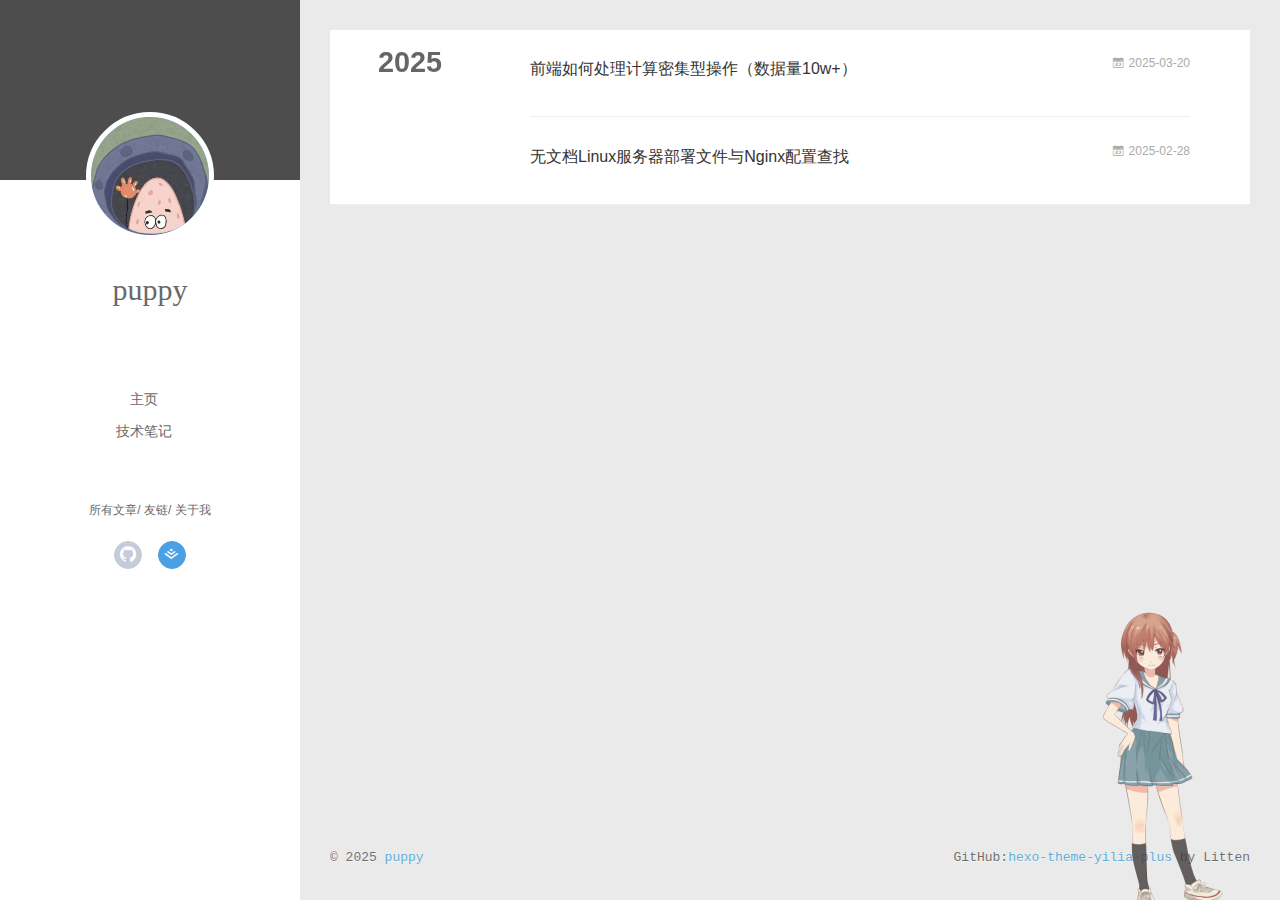
==== commit d85ccaa9: "Site updated: 2025-03-20 17:08:51" ====
--- a/archives/index.html
+++ b/archives/index.html
@@ -187,6 +187,38 @@
           <a href="/archives/2025" class="archive-year">2025</a>
         </div>
         <div class="archives">
+    
+    <article class="archive-article archive-type-post">
+  <div class="archive-article-inner">
+    <header class="archive-article-header">
+      	<div class="article-meta">
+	      	
+<a href="/2025/03/20/massDataProcess/" class="archive-article-date">
+        <time datetime="2025-03-20T07:56:37.000Z" itemprop="datePublished"><i class="icon-calendar icon"></i>2025-03-20</time>
+</a>
+
+        </div>
+    	 
+  
+    <h1 itemprop="name">
+	
+	  <a class="archive-article-title" href="/2025/03/20/massDataProcess/" target="_blank">前端如何处理计算密集型操作（数据量10w+）</a>
+  
+    </h1>
+  
+
+
+        <div class="article-info info-on-right">
+          
+          
+
+        </div>
+        <div class="clearfix"></div>
+    </header>
+  </div>
+</article>
+  
+    
     
     <article class="archive-article archive-type-post">
   <div class="archive-article-inner">
